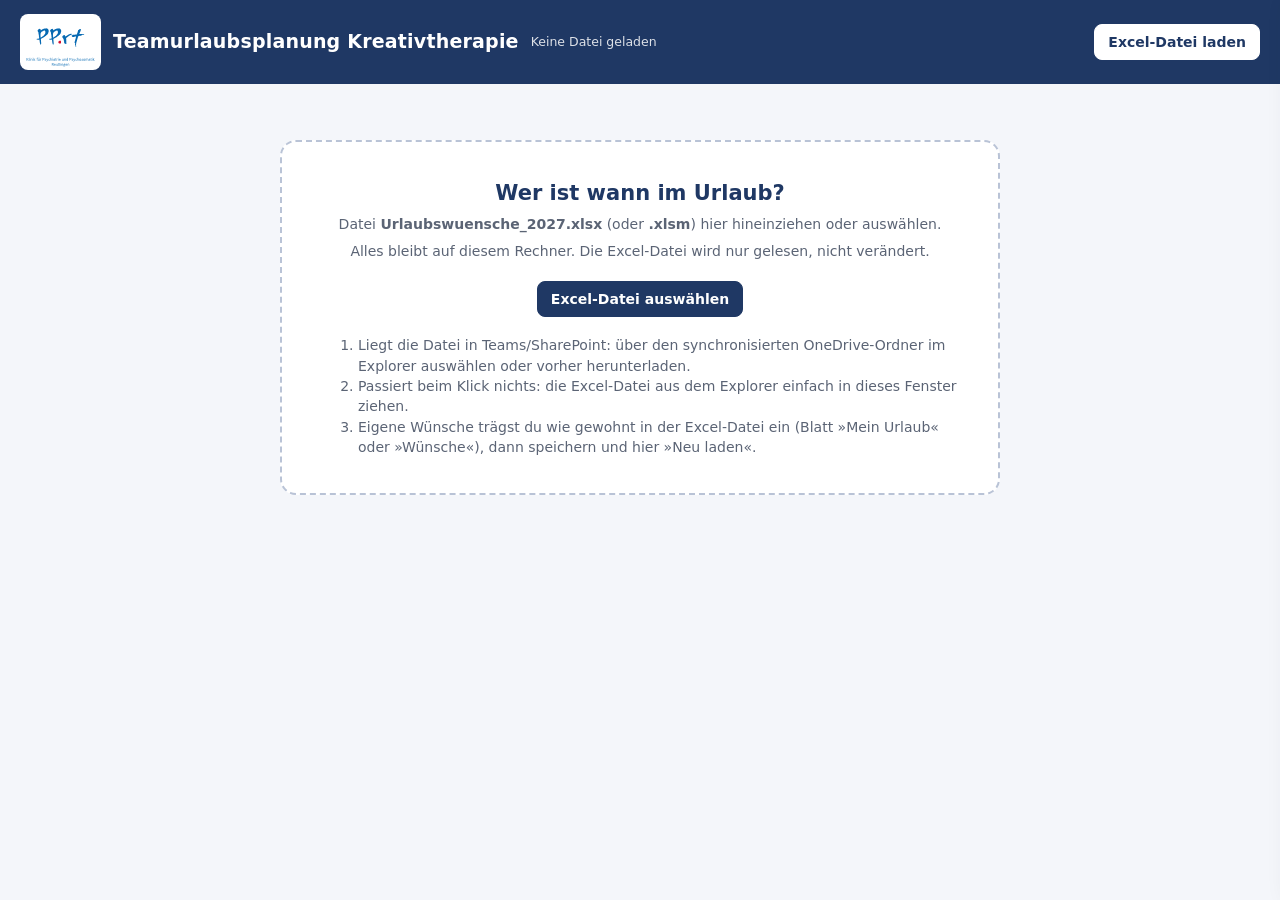
==== urlaubsplanung/Teamansicht.html @ e363664b "Teamansicht für Kolleg:innen, Einsatzorte, ATOSS raus, Freigabe-Makros - Neue Teamansicht.html (Quel" ====
<!doctype html>
<html lang="de">
<head>
<meta charset="utf-8">
<meta name="viewport" content="width=device-width, initial-scale=1">
<title>Teamurlaubsplanung Kreativtherapie</title>
<!--
  Teamansicht für die Kolleg:innen – liest dieselbe Excel-Datei (Urlaubswuensche_2027.xlsx / .xlsm) wie die
  Leitungsansicht (Urlaubsansicht.html), zeigt aber nur, was für die Absprache im Team nötig ist:
  wer wann Urlaub wünscht und wo es schon eng wird. Bewusst NICHT angezeigt: Bemerkung, »verschiebbar«,
  ATOSS-Status, Urlaubsanspruch/Rest, Datenhinweise, Ampel-Einstellungen.
  Läuft komplett lokal im Browser: kein Server, keine Internetverbindung, es werden keine Daten verschickt.
  Die Excel-Datei wird nur gelesen, nie verändert.

  QUELLTEXT: ansicht/teamansicht.src.html  →  mit ansicht/baue_ansicht.py zu Teamansicht.html zusammenbauen
  (dabei werden ansicht/kern.js = Einlesen + Ampel und SheetJS ansicht/xlsx.full.min.js eingebettet).
  Doku: Dokumentation_Teamansicht.md
-->
<style>
:root{
  --navy:#1F3864; --navy-2:#2F5496; --ink:#1d2433; --muted:#5b6475; --line:#dde2ea; --bg:#f4f6fa; --card:#fff;
  --we:#eef0f4; --hol:#e4e0ef;
  --l1:#d9efdc; --l1-ink:#1e6b2e;
  --l2:#ffe58f; --l2-ink:#7a5600;
  --l3:#f7a8a8; --l3-ink:#8a1010;
  --l4:#b00020; --l4-ink:#fff;
  --wish:#5b7bb5;
  --cw-week:34px; --cw-day:22px;
}
*{box-sizing:border-box}
html,body{margin:0}
body{font:14px/1.45 "Segoe UI",system-ui,-apple-system,Roboto,Arial,sans-serif;color:var(--ink);background:var(--bg)}
button,select,input{font:inherit}
header.top{background:var(--navy);color:#fff;padding:14px 20px;display:flex;flex-wrap:wrap;gap:12px;align-items:center}
header.top h1{font-size:19px;margin:0;font-weight:650;letter-spacing:.2px}
header.top .logo{height:56px;width:auto;background:#fff;border-radius:8px;padding:3px 6px}
header.top .file{font-size:12.5px;opacity:.85;flex:1;min-width:200px}
.btn{border:1px solid var(--line);background:#fff;color:var(--ink);border-radius:8px;padding:7px 13px;cursor:pointer;white-space:nowrap}
.btn:hover{border-color:var(--navy-2)}
header.top .btn{background:transparent;color:#fff;border-color:rgba(255,255,255,.45)}
header.top .btn.primary{background:#fff;color:var(--navy);font-weight:600;border-color:#fff}
main{padding:16px 20px 40px;max-width:100%}
.hidden{display:none!important}
.muted{color:var(--muted)}
.printinfo{display:none}

.drop{max-width:720px;margin:40px auto;background:var(--card);border:2px dashed #b9c3d6;border-radius:16px;padding:36px;text-align:center}
.drop.over{border-color:var(--navy-2);background:#eef3ff}
.drop h2{margin:0 0 6px;color:var(--navy)}
.drop p{color:var(--muted);margin:6px 0}
.drop .btn{margin-top:14px}
.drop ol{text-align:left;display:inline-block;color:var(--muted);margin:18px 0 0}

.filters{background:var(--card);border:1px solid var(--line);border-radius:12px;padding:12px 14px;display:flex;flex-wrap:wrap;gap:14px 22px;align-items:flex-start;margin-bottom:14px}
.fgroup{display:flex;flex-direction:column;gap:6px;min-width:0}
.fgroup > label{font-size:11.5px;text-transform:uppercase;letter-spacing:.5px;color:var(--muted);font-weight:600}
.chips{display:flex;flex-wrap:wrap;gap:6px}
.chip{border:1px solid var(--line);background:#fff;border-radius:999px;padding:3px 11px;font-size:13px;cursor:pointer;user-select:none}
.chip.on{background:var(--navy);border-color:var(--navy);color:#fff}
.seg{display:inline-flex;border:1px solid var(--line);border-radius:8px;overflow:hidden}
.seg button{border:0;background:#fff;padding:5px 12px;cursor:pointer}
.seg button.on{background:var(--navy);color:#fff}
.filters select{border:1px solid var(--line);border-radius:8px;padding:5px 8px;background:#fff}

.panel{background:var(--card);border:1px solid var(--line);border-radius:12px;padding:12px 14px;margin-bottom:14px}
.panel h2{margin:0 0 2px;font-size:15.5px;color:var(--navy)}
.panel .sub{color:var(--muted);font-size:12.5px;margin-bottom:8px}
.lage{font-size:15px;margin:0}
.legend{display:flex;flex-wrap:wrap;gap:8px 18px;align-items:center;font-size:12.5px;color:var(--muted);margin:0 0 10px}
.legend .sw{display:inline-block;width:14px;height:14px;border-radius:3px;vertical-align:-2px;margin-right:5px;border:1px solid rgba(0,0,0,.06)}

/* Jahresübersicht Monat × Tag */
table.heat{border-collapse:separate;border-spacing:2px;width:100%;table-layout:fixed;font-size:10.5px}
table.heat th{font-weight:600;color:var(--muted);font-size:10px;padding:0}
table.heat th.ml{width:62px;text-align:left;color:var(--navy);font-size:11.5px}
table.heat td{height:22px;text-align:center;border-radius:3px;padding:0;font-weight:600;font-variant-numeric:tabular-nums;cursor:pointer}
table.heat td.na{background:transparent;cursor:default}
table.heat td.out{background:#f7f8fb;cursor:default}
table.heat td.we{background:var(--we);color:#b0b6c3;font-weight:400}
table.heat td.hol{background:var(--hol);color:#7d6fa6;font-weight:400}
table.heat td.lv0{background:#f3f5f9;color:#9aa3b5}
table.heat td.lv1{background:var(--l1);color:var(--l1-ink)} table.heat td.lv2{background:var(--l2);color:var(--l2-ink)}
table.heat td.lv3{background:var(--l3);color:var(--l3-ink)} table.heat td.lv4{background:var(--l4);color:#fff}
table.heat td.mo{box-shadow:inset 2px 0 0 #c6cee0}
table.heat td.today{outline:2px solid #ED7D31;outline-offset:-2px}
table.heat td.sel{outline:2px solid var(--navy);outline-offset:-2px}

/* Kalender Personen × Wochen/Tage */
.calwrap{background:var(--card);border:1px solid var(--line);border-radius:12px;overflow:auto;max-height:calc(100vh - 150px)}
table.cal{border-collapse:separate;border-spacing:0;font-size:12px}
table.cal th,table.cal td{border-right:1px solid var(--line);border-bottom:1px solid var(--line);padding:0;text-align:center;height:26px}
table.cal thead th{position:sticky;background:#f8f9fc;z-index:2;font-weight:600;color:var(--muted)}
table.cal thead tr.m th{top:0;height:24px;color:var(--navy);font-size:12px;text-align:left;padding-left:6px}
table.cal thead tr.c th{top:24px;font-size:10.5px;line-height:1.1}
table.cal .lh{position:sticky;left:0;z-index:3;background:#fff;text-align:left;padding:0 10px;min-width:200px;max-width:200px;white-space:nowrap;overflow:hidden;text-overflow:ellipsis}
table.cal thead .lh{z-index:4;background:#f8f9fc}
table.cal td.c{min-width:var(--cw);max-width:var(--cw);width:var(--cw);cursor:pointer;font-weight:600;font-size:11px}
table.cal td.we{background:var(--we)} table.cal td.hol{background:var(--hol)}
table.cal th.we{background:#e8ebf1} table.cal th.hol{background:#ddd7ec}
table.cal th.today,table.cal td.today{box-shadow:inset 2px 0 0 #ED7D31, inset -2px 0 0 #ED7D31}
table.cal th.mstart,table.cal td.mstart{border-left:2px solid #9aa7c2}
table.cal td.w{background:var(--wish);color:#fff}
table.cal td.lv1{background:var(--l1);color:var(--l1-ink)} table.cal td.lv2{background:var(--l2);color:var(--l2-ink)}
table.cal td.lv3{background:var(--l3);color:var(--l3-ink)} table.cal td.lv4{background:var(--l4);color:#fff}
table.cal tr.sum td.lh{font-weight:700;color:var(--navy)}
table.cal tr.sum td{border-bottom:2px solid #c6cee0}
table.cal td.sel{outline:2px solid var(--navy);outline-offset:-2px}

/* Liste der Wünsche */
table.list{width:100%;border-collapse:collapse;font-size:13px}
table.list th{text-align:left;color:var(--muted);font-weight:600;font-size:11.5px;border-bottom:1px solid var(--line);padding:5px 8px}
table.list td{padding:5px 8px;border-bottom:1px solid #f0f2f6}
.pill{display:inline-block;border-radius:999px;padding:0 8px;font-size:11.5px;font-weight:600}
.pill.lv2{background:var(--l2);color:var(--l2-ink)} .pill.lv3{background:var(--l3);color:var(--l3-ink)} .pill.lv4{background:var(--l4);color:#fff}

aside.detail{position:fixed;top:0;right:0;height:100vh;width:min(400px,100vw);background:#fff;border-left:1px solid var(--line);box-shadow:-8px 0 24px rgba(20,30,60,.12);padding:16px 18px;overflow:auto;z-index:50;transform:translateX(105%);transition:transform .18s}
aside.detail.open{transform:none}
aside.detail h3{margin:0 0 4px;color:var(--navy);padding-right:26px}
aside.detail .x{position:absolute;top:10px;right:12px;border:0;background:none;font-size:22px;cursor:pointer;color:var(--muted)}
aside.detail ul{padding-left:18px;margin:4px 0}
aside.detail li{margin:3px 0}

@page{size:A4 landscape;margin:9mm}
@media print{
  header.top .btn, .filters, aside.detail, .noprint{display:none!important}
  html,body{background:#fff;font-size:11px}
  main{padding:0}
  header.top{background:#fff;color:#000;border-bottom:2px solid #000;padding:0 0 4px}
  header.top h1{font-size:15px}
  header.top .logo{height:32px;padding:0}
  header.top .file{opacity:1;font-size:10px}
  .printinfo{display:block;font-size:10px;color:#333;margin:4px 0 6px}
  .panel{padding:6px 8px;margin-bottom:6px;border-radius:6px;break-inside:avoid}
  table.heat{font-size:8.5px;border-spacing:1px}
  table.heat td{height:15px}
  .calwrap{max-height:none;overflow:visible;border:0}
  .cal-panel,.list-panel{break-before:page}
  *{-webkit-print-color-adjust:exact;print-color-adjust:exact}
}
</style>
</head>
<body>
<header class="top">
  <img class="logo" alt="PP.rt – Klinik für Psychiatrie und Psychosomatik Reutlingen" src="[data-uri]">
  <h1>Teamurlaubsplanung Kreativtherapie</h1>
  <div class="file" id="fileinfo">Keine Datei geladen</div>
  <button class="btn primary" id="btnLoad">Excel-Datei laden</button>
  <button class="btn hidden" id="btnReload" title="Dieselbe Datei erneut einlesen (nach neuen Einträgen)">Neu laden</button>
  <button class="btn hidden" id="btnPrint" title="Druckt die Ansicht – eingestellt auf A4 quer">Drucken (A4 quer)</button>
  <input type="file" id="fileInput" accept=".xlsx,.xlsm" class="hidden">
</header>

<main>
  <section class="drop" id="drop">
    <h2>Wer ist wann im Urlaub?</h2>
    <p>Datei <b>Urlaubswuensche_2027.xlsx</b> (oder <b>.xlsm</b>) hier hineinziehen oder auswählen.</p>
    <p>Alles bleibt auf diesem Rechner. Die Excel-Datei wird nur gelesen, nicht verändert.</p>
    <button class="btn" id="btnLoad2" style="background:var(--navy);color:#fff;border-color:var(--navy);font-weight:600">Excel-Datei auswählen</button>
    <div id="lastFile"></div>
    <ol>
      <li>Liegt die Datei in Teams/SharePoint: über den synchronisierten OneDrive-Ordner im Explorer auswählen oder vorher herunterladen.</li>
      <li>Passiert beim Klick nichts: die Excel-Datei aus dem Explorer einfach in dieses Fenster ziehen.</li>
      <li>Eigene Wünsche trägst du wie gewohnt in der Excel-Datei ein (Blatt »Mein Urlaub« oder »Wünsche«), dann speichern und hier »Neu laden«.</li>
    </ol>
  </section>

  <section id="app" class="hidden">
    <div class="printinfo" id="printinfo"></div>
    <div class="filters" id="filters">
      <div class="fgroup"><label>Fachteam</label><div class="chips" id="fFach"></div></div>
      <div class="fgroup"><label>Einsatzort</label><div class="chips" id="fOrt"></div></div>
      <div class="fgroup"><label>Zeitraum</label>
        <div style="display:flex;gap:6px;align-items:center"><select id="fM0"></select><span>bis</span><select id="fM1"></select></div>
      </div>
      <div class="fgroup"><label>Kalender-Raster</label>
        <div class="seg" id="fView"><button data-v="w">Wochen</button><button data-v="d">Tage</button></div>
      </div>
    </div>

    <div class="panel"><p class="lage" id="lage"></p></div>
    <div class="panel" id="p-heat"></div>
    <div class="panel cal-panel" id="p-cal"></div>
    <div class="panel list-panel" id="p-list"></div>
  </section>
</main>

<aside class="detail" id="detail"><button class="x" id="detailX" aria-label="Schließen">×</button><div id="detailBody"></div></aside>
<script>/*! xlsx.js (C) 2013-present SheetJS -- http://sheetjs.com */
var XLSX={};function make_xlsx_lib(e){e.version="0.18.5";var r=1200,t=1252;var a=[874,932,936,949,950,1250,1251,1252,1253,1254,1255,1256,1257,1258,1e4];var n={0:1252,1:65001,2:65001,77:1e4,128:932,129:949,130:1361,134:936,136:950,161:1253,162:1254,163:1258,177:1255,178:1256,186:1257,204:1251,222:874,238:1250,255:1252,69:6969};var i=function(e){if(a.indexOf(e)==-1)return;t=n[0]=e};function s(){i(1252)}var l=function(e){r=e;i(e)};function o(){l(1200);s()}function c(e){var r=[];for(var t=0,a=e.length;t<a;++t)r[t]=e.charCodeAt(t);return r}function f(e){var r=[];for(var t=0;t<e.length>>1;++t)r[t]=String.fromCharCode(e.charCodeAt(2*t)+(e.charCodeAt(2*t+1)<<8));return r.join("")}function u(e){var r=[];for(var t=0;t<e.length>>1;++t)r[t]=String.fromCharCode(e.charCodeAt(2*t+1)+(e.charCodeAt(2*t)<<8));return r.join("")}var h=function(e){var r=e.charCodeAt(0),t=e.charCodeAt(1);if(r==255&&t==254)return f(e.slice(2));if(r==254&&t==255)return u(e.slice(2));if(r==65279)return e.slice(1);return e};var p=function xc(e){return String.fromCharCode(e)};var d=function Sc(e){return String.fromCharCode(e)};var m=null;var v=true;var g="ABCDEFGHIJKLMNOPQRSTUVWXYZabcdefghijklmnopqrstuvwxyz0123456789+/=";function b(e){var r="";var t=0,a=0,n=0,i=0,s=0,l=0,o=0;for(var c=0;c<e.length;){t=e.charCodeAt(c++);i=t>>2;a=e.charCodeAt(c++);s=(t&3)<<4|a>>4;n=e.charCodeAt(c++);l=(a&15)<<2|n>>6;o=n&63;if(isNaN(a)){l=o=64}else if(isNaN(n)){o=64}r+=g.charAt(i)+g.charAt(s)+g.charAt(l)+g.charAt(o)}return r}function w(e){var r="";var t=0,a=0,n=0,i=0,s=0,l=0,o=0;e=e.replace(/[^\w\+\/\=]/g,"");for(var c=0;c<e.length;){i=g.indexOf(e.charAt(c++));s=g.indexOf(e.charAt(c++));t=i<<2|s>>4;r+=String.fromCharCode(t);l=g.indexOf(e.charAt(c++));a=(s&15)<<4|l>>2;if(l!==64){r+=String.fromCharCode(a)}o=g.indexOf(e.charAt(c++));n=(l&3)<<6|o;if(o!==64){r+=String.fromCharCode(n)}}return r}var y=function(){return typeof Buffer!=="undefined"&&typeof undefined!=="undefined"&&typeof{}!=="undefined"&&!!{}.node}();var k=function(){if(typeof Buffer!=="undefined"){var e=!Buffer.from;if(!e)try{Buffer.from("foo","utf8")}catch(r){e=true}return e?function(e,r){return r?new Buffer(e,r):new Buffer(e)}:Buffer.from.bind(Buffer)}return function(){}}();function x(e){if(y)return Buffer.alloc?Buffer.alloc(e):new Buffer(e);return typeof Uint8Array!="undefined"?new Uint8Array(e):new Array(e)}function S(e){if(y)return Buffer.allocUnsafe?Buffer.allocUnsafe(e):new Buffer(e);return typeof Uint8Array!="undefined"?new Uint8Array(e):new Array(e)}var C=function Cc(e){if(y)return k(e,"binary");return e.split("").map(function(e){return e.charCodeAt(0)&255})};function _(e){if(typeof ArrayBuffer==="undefined")return C(e);var r=new ArrayBuffer(e.length),t=new Uint8Array(r);for(var a=0;a!=e.length;++a)t[a]=e.charCodeAt(a)&255;return r}function A(e){if(Array.isArray(e))return e.map(function(e){return String.fromCharCode(e)}).join("");var r=[];for(var t=0;t<e.length;++t)r[t]=String.fromCharCode(e[t]);return r.join("")}function T(e){if(typeof Uint8Array==="undefined")throw new Error("Unsupported");return new Uint8Array(e)}function E(e){if(typeof ArrayBuffer=="undefined")throw new Error("Unsupported");if(e instanceof ArrayBuffer)return E(new Uint8Array(e));var r=new Array(e.length);for(var t=0;t<e.length;++t)r[t]=e[t];return r}var F=y?function(e){return Buffer.concat(e.map(function(e){return Buffer.isBuffer(e)?e:k(e)}))}:function(e){if(typeof Uint8Array!=="undefined"){var r=0,t=0;for(r=0;r<e.length;++r)t+=e[r].length;var a=new Uint8Array(t);var n=0;for(r=0,t=0;r<e.length;t+=n,++r){n=e[r].length;if(e[r]instanceof Uint8Array)a.set(e[r],t);else if(typeof e[r]=="string"){throw"wtf"}else a.set(new Uint8Array(e[r]),t)}return a}return[].concat.apply([],e.map(function(e){return Array.isArray(e)?e:[].slice.call(e)}))};function D(e){var r=[],t=0,a=e.length+250;var n=x(e.length+255);for(var i=0;i<e.length;++i){var s=e.charCodeAt(i);if(s<128)n[t++]=s;else if(s<2048){n[t++]=192|s>>6&31;n[t++]=128|s&63}else if(s>=55296&&s<57344){s=(s&1023)+64;var l=e.charCodeAt(++i)&1023;n[t++]=240|s>>8&7;n[t++]=128|s>>2&63;n[t++]=128|l>>6&15|(s&3)<<4;n[t++]=128|l&63}else{n[t++]=224|s>>12&15;n[t++]=128|s>>6&63;n[t++]=128|s&63}if(t>a){r.push(n.slice(0,t));t=0;n=x(65535);a=65530}}r.push(n.slice(0,t));return F(r)}var O=/\u0000/g,M=/[\u0001-\u0006]/g;function N(e){var r="",t=e.length-1;while(t>=0)r+=e.charAt(t--);return r}function P(e,r){var t=""+e;return t.length>=r?t:br("0",r-t.length)+t}function I(e,r){var t=""+e;return t.length>=r?t:br(" ",r-t.length)+t}function R(e,r){var t=""+e;return t.length>=r?t:t+br(" ",r-t.length)}function L(e,r){var t=""+Math.round(e);return t.length>=r?t:br("0",r-t.length)+t}function B(e,r){var t=""+e;return t.length>=r?t:br("0",r-t.length)+t}var z=Math.pow(2,32);function U(e,r){if(e>z||e<-z)return L(e,r);var t=Math.round(e);return B(t,r)}function W(e,r){r=r||0;return e.length>=7+r&&(e.charCodeAt(r)|32)===103&&(e.charCodeAt(r+1)|32)===101&&(e.charCodeAt(r+2)|32)===110&&(e.charCodeAt(r+3)|32)===101&&(e.charCodeAt(r+4)|32)===114&&(e.charCodeAt(r+5)|32)===97&&(e.charCodeAt(r+6)|32)===108}var j=[["Sun","Sunday"],["Mon","Monday"],["Tue","Tuesday"],["Wed","Wednesday"],["Thu","Thursday"],["Fri","Friday"],["Sat","Saturday"]];var H=[["J","Jan","January"],["F","Feb","February"],["M","Mar","March"],["A","Apr","April"],["M","May","May"],["J","Jun","June"],["J","Jul","July"],["A","Aug","August"],["S","Sep","September"],["O","Oct","October"],["N","Nov","November"],["D","Dec","December"]];function V(e){if(!e)e={};e[0]="General";e[1]="0";e[2]="0.00";e[3]="#,##0";e[4]="#,##0.00";e[9]="0%";e[10]="0.00%";e[11]="0.00E+00";e[12]="# ?/?";e[13]="# ??/??";e[14]="m/d/yy";e[15]="d-mmm-yy";e[16]="d-mmm";e[17]="mmm-yy";e[18]="h:mm AM/PM";e[19]="h:mm:ss AM/PM";e[20]="h:mm";e[21]="h:mm:ss";e[22]="m/d/yy h:mm";e[37]="#,##0 ;(#,##0)";e[38]="#,##0 ;[Red](#,##0)";e[39]="#,##0.00;(#,##0.00)";e[40]="#,##0.00;[Red](#,##0.00)";e[45]="mm:ss";e[46]="[h]:mm:ss";e[47]="mmss.0";e[48]="##0.0E+0";e[49]="@";e[56]='"上午/下午 "hh"時"mm"分"ss"秒 "';return e}var X={0:"General",1:"0",2:"0.00",3:"#,##0",4:"#,##0.00",9:"0%",10:"0.00%",11:"0.00E+00",12:"# ?/?",13:"# ??/??",14:"m/d/yy",15:"d-mmm-yy",16:"d-mmm",17:"mmm-yy",18:"h:mm AM/PM",19:"h:mm:ss AM/PM",20:"h:mm",21:"h:mm:ss",22:"m/d/yy h:mm",37:"#,##0 ;(#,##0)",38:"#,##0 ;[Red](#,##0)",39:"#,##0.00;(#,##0.00)",40:"#,##0.00;[Red](#,##0.00)",45:"mm:ss",46:"[h]:mm:ss",47:"mmss.0",48:"##0.0E+0",49:"@",56:'"上午/下午 "hh"時"mm"分"ss"秒 "'};var G={5:37,6:38,7:39,8:40,23:0,24:0,25:0,26:0,27:14,28:14,29:14,30:14,31:14,50:14,51:14,52:14,53:14,54:14,55:14,56:14,57:14,58:14,59:1,60:2,61:3,62:4,67:9,68:10,69:12,70:13,71:14,72:14,73:15,74:16,75:17,76:20,77:21,78:22,79:45,80:46,81:47,82:0};var Y={5:'"$"#,##0_);\\("$"#,##0\\)',63:'"$"#,##0_);\\("$"#,##0\\)',6:'"$"#,##0_);[Red]\\("$"#,##0\\)',64:'"$"#,##0_);[Red]\\("$"#,##0\\)',7:'"$"#,##0.00_);\\("$"#,##0.00\\)',65:'"$"#,##0.00_);\\("$"#,##0.00\\)',8:'"$"#,##0.00_);[Red]\\("$"#,##0.00\\)',66:'"$"#,##0.00_);[Red]\\("$"#,##0.00\\)',41:'_(* #,##0_);_(* \\(#,##0\\);_(* "-"_);_(@_)',42:'_("$"* #,##0_);_("$"* \\(#,##0\\);_("$"* "-"_);_(@_)',43:'_(* #,##0.00_);_(* \\(#,##0.00\\);_(* "-"??_);_(@_)',44:'_("$"* #,##0.00_);_("$"* \\(#,##0.00\\);_("$"* "-"??_);_(@_)'};function J(e,r,t){var a=e<0?-1:1;var n=e*a;var i=0,s=1,l=0;var o=1,c=0,f=0;var u=Math.floor(n);while(c<r){u=Math.floor(n);l=u*s+i;f=u*c+o;if(n-u<5e-8)break;n=1/(n-u);i=s;s=l;o=c;c=f}if(f>r){if(c>r){f=o;l=i}else{f=c;l=s}}if(!t)return[0,a*l,f];var h=Math.floor(a*l/f);return[h,a*l-h*f,f]}function K(e,r,t){if(e>2958465||e<0)return null;var a=e|0,n=Math.floor(86400*(e-a)),i=0;var s=[];var l={D:a,T:n,u:86400*(e-a)-n,y:0,m:0,d:0,H:0,M:0,S:0,q:0};if(Math.abs(l.u)<1e-6)l.u=0;if(r&&r.date1904)a+=1462;if(l.u>.9999){l.u=0;if(++n==86400){l.T=n=0;++a;++l.D}}if(a===60){s=t?[1317,10,29]:[1900,2,29];i=3}else if(a===0){s=t?[1317,8,29]:[1900,1,0];i=6}else{if(a>60)--a;var o=new Date(1900,0,1);o.setDate(o.getDate()+a-1);s=[o.getFullYear(),o.getMonth()+1,o.getDate()];i=o.getDay();if(a<60)i=(i+6)%7;if(t)i=le(o,s)}l.y=s[0];l.m=s[1];l.d=s[2];l.S=n%60;n=Math.floor(n/60);l.M=n%60;n=Math.floor(n/60);l.H=n;l.q=i;return l}var q=new Date(1899,11,31,0,0,0);var Z=q.getTime();var Q=new Date(1900,2,1,0,0,0);function ee(e,r){var t=e.getTime();if(r)t-=1461*24*60*60*1e3;else if(e>=Q)t+=24*60*60*1e3;return(t-(Z+(e.getTimezoneOffset()-q.getTimezoneOffset())*6e4))/(24*60*60*1e3)}function re(e){return e.indexOf(".")==-1?e:e.replace(/(?:\.0*|(\.\d*[1-9])0+)$/,"$1")}function te(e){if(e.indexOf("E")==-1)return e;return e.replace(/(?:\.0*|(\.\d*[1-9])0+)[Ee]/,"$1E").replace(/(E[+-])(\d)$/,"$10$2")}function ae(e){var r=e<0?12:11;var t=re(e.toFixed(12));if(t.length<=r)return t;t=e.toPrecision(10);if(t.length<=r)return t;return e.toExponential(5)}function ne(e){var r=re(e.toFixed(11));return r.length>(e<0?12:11)||r==="0"||r==="-0"?e.toPrecision(6):r}function ie(e){var r=Math.floor(Math.log(Math.abs(e))*Math.LOG10E),t;if(r>=-4&&r<=-1)t=e.toPrecision(10+r);else if(Math.abs(r)<=9)t=ae(e);else if(r===10)t=e.toFixed(10).substr(0,12);else t=ne(e);return re(te(t.toUpperCase()))}function se(e,r){switch(typeof e){case"string":return e;case"boolean":return e?"TRUE":"FALSE";case"number":return(e|0)===e?e.toString(10):ie(e);case"undefined":return"";case"object":if(e==null)return"";if(e instanceof Date)return Be(14,ee(e,r&&r.date1904),r);}throw new Error("unsupported value in General format: "+e)}function le(e,r){r[0]-=581;var t=e.getDay();if(e<60)t=(t+6)%7;return t}function oe(e,r,t,a){var n="",i=0,s=0,l=t.y,o,c=0;switch(e){case 98:l=t.y+543;case 121:switch(r.length){case 1:;case 2:o=l%100;c=2;break;default:o=l%1e4;c=4;break;}break;case 109:switch(r.length){case 1:;case 2:o=t.m;c=r.length;break;case 3:return H[t.m-1][1];case 5:return H[t.m-1][0];default:return H[t.m-1][2];}break;case 100:switch(r.length){case 1:;case 2:o=t.d;c=r.length;break;case 3:return j[t.q][0];default:return j[t.q][1];}break;case 104:switch(r.length){case 1:;case 2:o=1+(t.H+11)%12;c=r.length;break;default:throw"bad hour format: "+r;}break;case 72:switch(r.length){case 1:;case 2:o=t.H;c=r.length;break;default:throw"bad hour format: "+r;}break;case 77:switch(r.length){case 1:;case 2:o=t.M;c=r.length;break;default:throw"bad minute format: "+r;}break;case 115:if(r!="s"&&r!="ss"&&r!=".0"&&r!=".00"&&r!=".000")throw"bad second format: "+r;if(t.u===0&&(r=="s"||r=="ss"))return P(t.S,r.length);if(a>=2)s=a===3?1e3:100;else s=a===1?10:1;i=Math.round(s*(t.S+t.u));if(i>=60*s)i=0;if(r==="s")return i===0?"0":""+i/s;n=P(i,2+a);if(r==="ss")return n.substr(0,2);return"."+n.substr(2,r.length-1);case 90:switch(r){case"[h]":;case"[hh]":o=t.D*24+t.H;break;case"[m]":;case"[mm]":o=(t.D*24+t.H)*60+t.M;break;case"[s]":;case"[ss]":o=((t.D*24+t.H)*60+t.M)*60+Math.round(t.S+t.u);break;default:throw"bad abstime format: "+r;}c=r.length===3?1:2;break;case 101:o=l;c=1;break;}var f=c>0?P(o,c):"";return f}function ce(e){var r=3;if(e.length<=r)return e;var t=e.length%r,a=e.substr(0,t);for(;t!=e.length;t+=r)a+=(a.length>0?",":"")+e.substr(t,r);return a}var fe=/%/g;function ue(e,r,t){var a=r.replace(fe,""),n=r.length-a.length;return De(e,a,t*Math.pow(10,2*n))+br("%",n)}function he(e,r,t){var a=r.length-1;while(r.charCodeAt(a-1)===44)--a;return De(e,r.substr(0,a),t/Math.pow(10,3*(r.length-a)))}function pe(e,r){var t;var a=e.indexOf("E")-e.indexOf(".")-1;if(e.match(/^#+0.0E\+0$/)){if(r==0)return"0.0E+0";else if(r<0)return"-"+pe(e,-r);var n=e.indexOf(".");if(n===-1)n=e.indexOf("E");var i=Math.floor(Math.log(r)*Math.LOG10E)%n;if(i<0)i+=n;t=(r/Math.pow(10,i)).toPrecision(a+1+(n+i)%n);if(t.indexOf("e")===-1){var s=Math.floor(Math.log(r)*Math.LOG10E);if(t.indexOf(".")===-1)t=t.charAt(0)+"."+t.substr(1)+"E+"+(s-t.length+i);else t+="E+"+(s-i);while(t.substr(0,2)==="0."){t=t.charAt(0)+t.substr(2,n)+"."+t.substr(2+n);t=t.replace(/^0+([1-9])/,"$1").replace(/^0+\./,"0.")}t=t.replace(/\+-/,"-")}t=t.replace(/^([+-]?)(\d*)\.(\d*)[Ee]/,function(e,r,t,a){return r+t+a.substr(0,(n+i)%n)+"."+a.substr(i)+"E"})}else t=r.toExponential(a);if(e.match(/E\+00$/)&&t.match(/e[+-]\d$/))t=t.substr(0,t.length-1)+"0"+t.charAt(t.length-1);if(e.match(/E\-/)&&t.match(/e\+/))t=t.replace(/e\+/,"e");return t.replace("e","E")}var de=/# (\?+)( ?)\/( ?)(\d+)/;function me(e,r,t){var a=parseInt(e[4],10),n=Math.round(r*a),i=Math.floor(n/a);var s=n-i*a,l=a;return t+(i===0?"":""+i)+" "+(s===0?br(" ",e[1].length+1+e[4].length):I(s,e[1].length)+e[2]+"/"+e[3]+P(l,e[4].length))}function ve(e,r,t){return t+(r===0?"":""+r)+br(" ",e[1].length+2+e[4].length)}var ge=/^#*0*\.([0#]+)/;var be=/\).*[0#]/;var we=/\(###\) ###\\?-####/;function ye(e){var r="",t;for(var a=0;a!=e.length;++a)switch(t=e.charCodeAt(a)){case 35:break;case 63:r+=" ";break;case 48:r+="0";break;default:r+=String.fromCharCode(t);}return r}function ke(e,r){var t=Math.pow(10,r);return""+Math.round(e*t)/t}function xe(e,r){var t=e-Math.floor(e),a=Math.pow(10,r);if(r<(""+Math.round(t*a)).length)return 0;return Math.round(t*a)}function Se(e,r){if(r<(""+Math.round((e-Math.floor(e))*Math.pow(10,r))).length){return 1}return 0}function Ce(e){if(e<2147483647&&e>-2147483648)return""+(e>=0?e|0:e-1|0);return""+Math.floor(e)}function _e(e,r,t){if(e.charCodeAt(0)===40&&!r.match(be)){var a=r.replace(/\( */,"").replace(/ \)/,"").replace(/\)/,"");if(t>=0)return _e("n",a,t);return"("+_e("n",a,-t)+")"}if(r.charCodeAt(r.length-1)===44)return he(e,r,t);if(r.indexOf("%")!==-1)return ue(e,r,t);if(r.indexOf("E")!==-1)return pe(r,t);if(r.charCodeAt(0)===36)return"$"+_e(e,r.substr(r.charAt(1)==" "?2:1),t);var n;var i,s,l,o=Math.abs(t),c=t<0?"-":"";if(r.match(/^00+$/))return c+U(o,r.length);if(r.match(/^[#?]+$/)){n=U(t,0);if(n==="0")n="";return n.length>r.length?n:ye(r.substr(0,r.length-n.length))+n}if(i=r.match(de))return me(i,o,c);if(r.match(/^#+0+$/))return c+U(o,r.length-r.indexOf("0"));if(i=r.match(ge)){n=ke(t,i[1].length).replace(/^([^\.]+)$/,"$1."+ye(i[1])).replace(/\.$/,"."+ye(i[1])).replace(/\.(\d*)$/,function(e,r){return"."+r+br("0",ye(i[1]).length-r.length)});return r.indexOf("0.")!==-1?n:n.replace(/^0\./,".")}r=r.replace(/^#+([0.])/,"$1");if(i=r.match(/^(0*)\.(#*)$/)){return c+ke(o,i[2].length).replace(/\.(\d*[1-9])0*$/,".$1").replace(/^(-?\d*)$/,"$1.").replace(/^0\./,i[1].length?"0.":".")}if(i=r.match(/^#{1,3},##0(\.?)$/))return c+ce(U(o,0));if(i=r.match(/^#,##0\.([#0]*0)$/)){return t<0?"-"+_e(e,r,-t):ce(""+(Math.floor(t)+Se(t,i[1].length)))+"."+P(xe(t,i[1].length),i[1].length)}if(i=r.match(/^#,#*,#0/))return _e(e,r.replace(/^#,#*,/,""),t);if(i=r.match(/^([0#]+)(\\?-([0#]+))+$/)){n=N(_e(e,r.replace(/[\\-]/g,""),t));s=0;return N(N(r.replace(/\\/g,"")).replace(/[0#]/g,function(e){return s<n.length?n.charAt(s++):e==="0"?"0":""}))}if(r.match(we)){n=_e(e,"##########",t);return"("+n.substr(0,3)+") "+n.substr(3,3)+"-"+n.substr(6)}var f="";if(i=r.match(/^([#0?]+)( ?)\/( ?)([#0?]+)/)){s=Math.min(i[4].length,7);l=J(o,Math.pow(10,s)-1,false);n=""+c;f=De("n",i[1],l[1]);if(f.charAt(f.length-1)==" ")f=f.substr(0,f.length-1)+"0";n+=f+i[2]+"/"+i[3];f=R(l[2],s);if(f.length<i[4].length)f=ye(i[4].substr(i[4].length-f.length))+f;n+=f;return n}if(i=r.match(/^# ([#0?]+)( ?)\/( ?)([#0?]+)/)){s=Math.min(Math.max(i[1].length,i[4].length),7);l=J(o,Math.pow(10,s)-1,true);return c+(l[0]||(l[1]?"":"0"))+" "+(l[1]?I(l[1],s)+i[2]+"/"+i[3]+R(l[2],s):br(" ",2*s+1+i[2].length+i[3].length))}if(i=r.match(/^[#0?]+$/)){n=U(t,0);if(r.length<=n.length)return n;return ye(r.substr(0,r.length-n.length))+n}if(i=r.match(/^([#0?]+)\.([#0]+)$/)){n=""+t.toFixed(Math.min(i[2].length,10)).replace(/([^0])0+$/,"$1");s=n.indexOf(".");var u=r.indexOf(".")-s,h=r.length-n.length-u;return ye(r.substr(0,u)+n+r.substr(r.length-h))}if(i=r.match(/^00,000\.([#0]*0)$/)){s=xe(t,i[1].length);return t<0?"-"+_e(e,r,-t):ce(Ce(t)).replace(/^\d,\d{3}$/,"0$&").replace(/^\d*$/,function(e){return"00,"+(e.length<3?P(0,3-e.length):"")+e})+"."+P(s,i[1].length)}switch(r){case"###,##0.00":return _e(e,"#,##0.00",t);case"###,###":;case"##,###":;case"#,###":var p=ce(U(o,0));return p!=="0"?c+p:"";case"###,###.00":return _e(e,"###,##0.00",t).replace(/^0\./,".");case"#,###.00":return _e(e,"#,##0.00",t).replace(/^0\./,".");default:;}throw new Error("unsupported format |"+r+"|")}function Ae(e,r,t){var a=r.length-1;while(r.charCodeAt(a-1)===44)--a;return De(e,r.substr(0,a),t/Math.pow(10,3*(r.length-a)))}function Te(e,r,t){var a=r.replace(fe,""),n=r.length-a.length;return De(e,a,t*Math.pow(10,2*n))+br("%",n)}function Ee(e,r){var t;var a=e.indexOf("E")-e.indexOf(".")-1;if(e.match(/^#+0.0E\+0$/)){if(r==0)return"0.0E+0";else if(r<0)return"-"+Ee(e,-r);var n=e.indexOf(".");if(n===-1)n=e.indexOf("E");var i=Math.floor(Math.log(r)*Math.LOG10E)%n;if(i<0)i+=n;t=(r/Math.pow(10,i)).toPrecision(a+1+(n+i)%n);if(!t.match(/[Ee]/)){var s=Math.floor(Math.log(r)*Math.LOG10E);if(t.indexOf(".")===-1)t=t.charAt(0)+"."+t.substr(1)+"E+"+(s-t.length+i);else t+="E+"+(s-i);t=t.replace(/\+-/,"-")}t=t.replace(/^([+-]?)(\d*)\.(\d*)[Ee]/,function(e,r,t,a){return r+t+a.substr(0,(n+i)%n)+"."+a.substr(i)+"E"})}else t=r.toExponential(a);if(e.match(/E\+00$/)&&t.match(/e[+-]\d$/))t=t.substr(0,t.length-1)+"0"+t.charAt(t.length-1);if(e.match(/E\-/)&&t.match(/e\+/))t=t.replace(/e\+/,"e");return t.replace("e","E")}function Fe(e,r,t){if(e.charCodeAt(0)===40&&!r.match(be)){var a=r.replace(/\( */,"").replace(/ \)/,"").replace(/\)/,"");if(t>=0)return Fe("n",a,t);return"("+Fe("n",a,-t)+")"}if(r.charCodeAt(r.length-1)===44)return Ae(e,r,t);if(r.indexOf("%")!==-1)return Te(e,r,t);if(r.indexOf("E")!==-1)return Ee(r,t);if(r.charCodeAt(0)===36)return"$"+Fe(e,r.substr(r.charAt(1)==" "?2:1),t);var n;var i,s,l,o=Math.abs(t),c=t<0?"-":"";if(r.match(/^00+$/))return c+P(o,r.length);if(r.match(/^[#?]+$/)){n=""+t;if(t===0)n="";return n.length>r.length?n:ye(r.substr(0,r.length-n.length))+n}if(i=r.match(de))return ve(i,o,c);if(r.match(/^#+0+$/))return c+P(o,r.length-r.indexOf("0"));if(i=r.match(ge)){n=(""+t).replace(/^([^\.]+)$/,"$1."+ye(i[1])).replace(/\.$/,"."+ye(i[1]));n=n.replace(/\.(\d*)$/,function(e,r){return"."+r+br("0",ye(i[1]).length-r.length)});return r.indexOf("0.")!==-1?n:n.replace(/^0\./,".")}r=r.replace(/^#+([0.])/,"$1");if(i=r.match(/^(0*)\.(#*)$/)){return c+(""+o).replace(/\.(\d*[1-9])0*$/,".$1").replace(/^(-?\d*)$/,"$1.").replace(/^0\./,i[1].length?"0.":".")}if(i=r.match(/^#{1,3},##0(\.?)$/))return c+ce(""+o);if(i=r.match(/^#,##0\.([#0]*0)$/)){return t<0?"-"+Fe(e,r,-t):ce(""+t)+"."+br("0",i[1].length)}if(i=r.match(/^#,#*,#0/))return Fe(e,r.replace(/^#,#*,/,""),t);if(i=r.match(/^([0#]+)(\\?-([0#]+))+$/)){n=N(Fe(e,r.replace(/[\\-]/g,""),t));s=0;return N(N(r.replace(/\\/g,"")).replace(/[0#]/g,function(e){return s<n.length?n.charAt(s++):e==="0"?"0":""}))}if(r.match(we)){n=Fe(e,"##########",t);return"("+n.substr(0,3)+") "+n.substr(3,3)+"-"+n.substr(6)}var f="";if(i=r.match(/^([#0?]+)( ?)\/( ?)([#0?]+)/)){s=Math.min(i[4].length,7);l=J(o,Math.pow(10,s)-1,false);n=""+c;f=De("n",i[1],l[1]);if(f.charAt(f.length-1)==" ")f=f.substr(0,f.length-1)+"0";n+=f+i[2]+"/"+i[3];f=R(l[2],s);if(f.length<i[4].length)f=ye(i[4].substr(i[4].length-f.length))+f;n+=f;return n}if(i=r.match(/^# ([#0?]+)( ?)\/( ?)([#0?]+)/)){s=Math.min(Math.max(i[1].length,i[4].length),7);l=J(o,Math.pow(10,s)-1,true);return c+(l[0]||(l[1]?"":"0"))+" "+(l[1]?I(l[1],s)+i[2]+"/"+i[3]+R(l[2],s):br(" ",2*s+1+i[2].length+i[3].length))}if(i=r.match(/^[#0?]+$/)){n=""+t;if(r.length<=n.length)return n;return ye(r.substr(0,r.length-n.length))+n}if(i=r.match(/^([#0]+)\.([#0]+)$/)){n=""+t.toFixed(Math.min(i[2].length,10)).replace(/([^0])0+$/,"$1");s=n.indexOf(".");var u=r.indexOf(".")-s,h=r.length-n.length-u;return ye(r.substr(0,u)+n+r.substr(r.length-h))}if(i=r.match(/^00,000\.([#0]*0)$/)){return t<0?"-"+Fe(e,r,-t):ce(""+t).replace(/^\d,\d{3}$/,"0$&").replace(/^\d*$/,function(e){return"00,"+(e.length<3?P(0,3-e.length):"")+e})+"."+P(0,i[1].length)}switch(r){case"###,###":;case"##,###":;case"#,###":var p=ce(""+o);return p!=="0"?c+p:"";default:if(r.match(/\.[0#?]*$/))return Fe(e,r.slice(0,r.lastIndexOf(".")),t)+ye(r.slice(r.lastIndexOf(".")));}throw new Error("unsupported format |"+r+"|")}function De(e,r,t){return(t|0)===t?Fe(e,r,t):_e(e,r,t)}function Oe(e){var r=[];var t=false;for(var a=0,n=0;a<e.length;++a)switch(e.charCodeAt(a)){case 34:t=!t;break;case 95:;case 42:;case 92:++a;break;case 59:r[r.length]=e.substr(n,a-n);n=a+1;}r[r.length]=e.substr(n);if(t===true)throw new Error("Format |"+e+"| unterminated string ");return r}var Me=/\[[HhMmSs\u0E0A\u0E19\u0E17]*\]/;function Ne(e){var r=0,t="",a="";while(r<e.length){switch(t=e.charAt(r)){case"G":if(W(e,r))r+=6;r++;break;case'"':for(;e.charCodeAt(++r)!==34&&r<e.length;){}++r;break;case"\\":r+=2;break;case"_":r+=2;break;case"@":++r;break;case"B":;case"b":if(e.charAt(r+1)==="1"||e.charAt(r+1)==="2")return true;case"M":;case"D":;case"Y":;case"H":;case"S":;case"E":;case"m":;case"d":;case"y":;case"h":;case"s":;case"e":;case"g":return true;case"A":;case"a":;case"上":if(e.substr(r,3).toUpperCase()==="A/P")return true;if(e.substr(r,5).toUpperCase()==="AM/PM")return true;if(e.substr(r,5).toUpperCase()==="上午/下午")return true;++r;break;case"[":a=t;while(e.charAt(r++)!=="]"&&r<e.length)a+=e.charAt(r);if(a.match(Me))return true;break;case".":;case"0":;case"#":while(r<e.length&&("0#?.,E+-%".indexOf(t=e.charAt(++r))>-1||t=="\\"&&e.charAt(r+1)=="-"&&"0#".indexOf(e.charAt(r+2))>-1)){}break;case"?":while(e.charAt(++r)===t){}break;case"*":++r;if(e.charAt(r)==" "||e.charAt(r)=="*")++r;break;case"(":;case")":++r;break;case"1":;case"2":;case"3":;case"4":;case"5":;case"6":;case"7":;case"8":;case"9":while(r<e.length&&"0123456789".indexOf(e.charAt(++r))>-1){}break;case" ":++r;break;default:++r;break;}}return false}function Pe(e,r,t,a){var n=[],i="",s=0,l="",o="t",c,f,u;var h="H";while(s<e.length){switch(l=e.charAt(s)){case"G":if(!W(e,s))throw new Error("unrecognized character "+l+" in "+e);n[n.length]={t:"G",v:"General"};s+=7;break;case'"':for(i="";(u=e.charCodeAt(++s))!==34&&s<e.length;)i+=String.fromCharCode(u);n[n.length]={t:"t",v:i};++s;break;case"\\":var p=e.charAt(++s),d=p==="("||p===")"?p:"t";n[n.length]={t:d,v:p};++s;break;case"_":n[n.length]={t:"t",v:" "};s+=2;break;case"@":n[n.length]={t:"T",v:r};++s;break;case"B":;case"b":if(e.charAt(s+1)==="1"||e.charAt(s+1)==="2"){if(c==null){c=K(r,t,e.charAt(s+1)==="2");if(c==null)return""}n[n.length]={t:"X",v:e.substr(s,2)};o=l;s+=2;break};case"M":;case"D":;case"Y":;case"H":;case"S":;case"E":l=l.toLowerCase();case"m":;case"d":;case"y":;case"h":;case"s":;case"e":;case"g":if(r<0)return"";if(c==null){c=K(r,t);if(c==null)return""}i=l;while(++s<e.length&&e.charAt(s).toLowerCase()===l)i+=l;if(l==="m"&&o.toLowerCase()==="h")l="M";if(l==="h")l=h;n[n.length]={t:l,v:i};o=l;break;case"A":;case"a":;case"上":var m={t:l,v:l};if(c==null)c=K(r,t);if(e.substr(s,3).toUpperCase()==="A/P"){if(c!=null)m.v=c.H>=12?"P":"A";m.t="T";h="h";s+=3}else if(e.substr(s,5).toUpperCase()==="AM/PM"){if(c!=null)m.v=c.H>=12?"PM":"AM";m.t="T";s+=5;h="h"}else if(e.substr(s,5).toUpperCase()==="上午/下午"){if(c!=null)m.v=c.H>=12?"下午":"上午";m.t="T";s+=5;h="h"}else{m.t="t";++s}if(c==null&&m.t==="T")return"";n[n.length]=m;o=l;break;case"[":i=l;while(e.charAt(s++)!=="]"&&s<e.length)i+=e.charAt(s);if(i.slice(-1)!=="]")throw'unterminated "[" block: |'+i+"|";if(i.match(Me)){if(c==null){c=K(r,t);if(c==null)return""}n[n.length]={t:"Z",v:i.toLowerCase()};o=i.charAt(1)}else if(i.indexOf("$")>-1){i=(i.match(/\$([^-\[\]]*)/)||[])[1]||"$";if(!Ne(e))n[n.length]={t:"t",v:i}}break;case".":if(c!=null){i=l;while(++s<e.length&&(l=e.charAt(s))==="0")i+=l;n[n.length]={t:"s",v:i};break};case"0":;case"#":i=l;while(++s<e.length&&"0#?.,E+-%".indexOf(l=e.charAt(s))>-1)i+=l;n[n.length]={t:"n",v:i};break;case"?":i=l;while(e.charAt(++s)===l)i+=l;n[n.length]={t:l,v:i};o=l;break;case"*":++s;if(e.charAt(s)==" "||e.charAt(s)=="*")++s;break;case"(":;case")":n[n.length]={t:a===1?"t":l,v:l};++s;break;case"1":;case"2":;case"3":;case"4":;case"5":;case"6":;case"7":;case"8":;case"9":i=l;while(s<e.length&&"0123456789".indexOf(e.charAt(++s))>-1)i+=e.charAt(s);n[n.length]={t:"D",v:i};break;case" ":n[n.length]={t:l,v:l};++s;break;case"$":n[n.length]={t:"t",v:"$"};++s;break;default:if(",$-+/():!^&'~{}<>=€acfijklopqrtuvwxzP".indexOf(l)===-1)throw new Error("unrecognized character "+l+" in "+e);n[n.length]={t:"t",v:l};++s;break;}}var v=0,g=0,b;for(s=n.length-1,o="t";s>=0;--s){switch(n[s].t){case"h":;case"H":n[s].t=h;o="h";if(v<1)v=1;break;case"s":if(b=n[s].v.match(/\.0+$/))g=Math.max(g,b[0].length-1);if(v<3)v=3;case"d":;case"y":;case"M":;case"e":o=n[s].t;break;case"m":if(o==="s"){n[s].t="M";if(v<2)v=2}break;case"X":break;case"Z":if(v<1&&n[s].v.match(/[Hh]/))v=1;if(v<2&&n[s].v.match(/[Mm]/))v=2;if(v<3&&n[s].v.match(/[Ss]/))v=3;}}switch(v){case 0:break;case 1:if(c.u>=.5){c.u=0;++c.S}if(c.S>=60){c.S=0;++c.M}if(c.M>=60){c.M=0;++c.H}break;case 2:if(c.u>=.5){c.u=0;++c.S}if(c.S>=60){c.S=0;++c.M}break;}var w="",y;for(s=0;s<n.length;++s){switch(n[s].t){case"t":;case"T":;case" ":;case"D":break;case"X":n[s].v="";n[s].t=";";break;case"d":;case"m":;case"y":;case"h":;case"H":;case"M":;case"s":;case"e":;case"b":;case"Z":n[s].v=oe(n[s].t.charCodeAt(0),n[s].v,c,g);n[s].t="t";break;case"n":;case"?":y=s+1;while(n[y]!=null&&((l=n[y].t)==="?"||l==="D"||(l===" "||l==="t")&&n[y+1]!=null&&(n[y+1].t==="?"||n[y+1].t==="t"&&n[y+1].v==="/")||n[s].t==="("&&(l===" "||l==="n"||l===")")||l==="t"&&(n[y].v==="/"||n[y].v===" "&&n[y+1]!=null&&n[y+1].t=="?"))){n[s].v+=n[y].v;n[y]={v:"",t:";"};++y}w+=n[s].v;s=y-1;break;case"G":n[s].t="t";n[s].v=se(r,t);break;}}var k="",x,S;if(w.length>0){if(w.charCodeAt(0)==40){x=r<0&&w.charCodeAt(0)===45?-r:r;S=De("n",w,x)}else{x=r<0&&a>1?-r:r;S=De("n",w,x);if(x<0&&n[0]&&n[0].t=="t"){S=S.substr(1);n[0].v="-"+n[0].v}}y=S.length-1;var C=n.length;for(s=0;s<n.length;++s)if(n[s]!=null&&n[s].t!="t"&&n[s].v.indexOf(".")>-1){C=s;break}var _=n.length;if(C===n.length&&S.indexOf("E")===-1){for(s=n.length-1;s>=0;--s){if(n[s]==null||"n?".indexOf(n[s].t)===-1)continue;if(y>=n[s].v.length-1){y-=n[s].v.length;n[s].v=S.substr(y+1,n[s].v.length)}else if(y<0)n[s].v="";else{n[s].v=S.substr(0,y+1);y=-1}n[s].t="t";_=s}if(y>=0&&_<n.length)n[_].v=S.substr(0,y+1)+n[_].v}else if(C!==n.length&&S.indexOf("E")===-1){y=S.indexOf(".")-1;for(s=C;s>=0;--s){if(n[s]==null||"n?".indexOf(n[s].t)===-1)continue;f=n[s].v.indexOf(".")>-1&&s===C?n[s].v.indexOf(".")-1:n[s].v.length-1;k=n[s].v.substr(f+1);for(;f>=0;--f){if(y>=0&&(n[s].v.charAt(f)==="0"||n[s].v.charAt(f)==="#"))k=S.charAt(y--)+k}n[s].v=k;n[s].t="t";_=s}if(y>=0&&_<n.length)n[_].v=S.substr(0,y+1)+n[_].v;y=S.indexOf(".")+1;for(s=C;s<n.length;++s){if(n[s]==null||"n?(".indexOf(n[s].t)===-1&&s!==C)continue;f=n[s].v.indexOf(".")>-1&&s===C?n[s].v.indexOf(".")+1:0;k=n[s].v.substr(0,f);for(;f<n[s].v.length;++f){if(y<S.length)k+=S.charAt(y++)}n[s].v=k;n[s].t="t";_=s}}}for(s=0;s<n.length;++s)if(n[s]!=null&&"n?".indexOf(n[s].t)>-1){x=a>1&&r<0&&s>0&&n[s-1].v==="-"?-r:r;n[s].v=De(n[s].t,n[s].v,x);n[s].t="t"}var A="";for(s=0;s!==n.length;++s)if(n[s]!=null)A+=n[s].v;return A}var Ie=/\[(=|>[=]?|<[>=]?)(-?\d+(?:\.\d*)?)\]/;function Re(e,r){if(r==null)return false;var t=parseFloat(r[2]);switch(r[1]){case"=":if(e==t)return true;break;case">":if(e>t)return true;break;case"<":if(e<t)return true;break;case"<>":if(e!=t)return true;break;case">=":if(e>=t)return true;break;case"<=":if(e<=t)return true;break;}return false}function Le(e,r){var t=Oe(e);var a=t.length,n=t[a-1].indexOf("@");if(a<4&&n>-1)--a;if(t.length>4)throw new Error("cannot find right format for |"+t.join("|")+"|");if(typeof r!=="number")return[4,t.length===4||n>-1?t[t.length-1]:"@"];switch(t.length){case 1:t=n>-1?["General","General","General",t[0]]:[t[0],t[0],t[0],"@"];break;case 2:t=n>-1?[t[0],t[0],t[0],t[1]]:[t[0],t[1],t[0],"@"];break;case 3:t=n>-1?[t[0],t[1],t[0],t[2]]:[t[0],t[1],t[2],"@"];break;case 4:break;}var i=r>0?t[0]:r<0?t[1]:t[2];if(t[0].indexOf("[")===-1&&t[1].indexOf("[")===-1)return[a,i];if(t[0].match(/\[[=<>]/)!=null||t[1].match(/\[[=<>]/)!=null){var s=t[0].match(Ie);var l=t[1].match(Ie);return Re(r,s)?[a,t[0]]:Re(r,l)?[a,t[1]]:[a,t[s!=null&&l!=null?2:1]]}return[a,i]}function Be(e,r,t){if(t==null)t={};var a="";switch(typeof e){case"string":if(e=="m/d/yy"&&t.dateNF)a=t.dateNF;else a=e;break;case"number":if(e==14&&t.dateNF)a=t.dateNF;else a=(t.table!=null?t.table:X)[e];if(a==null)a=t.table&&t.table[G[e]]||X[G[e]];if(a==null)a=Y[e]||"General";break;}if(W(a,0))return se(r,t);if(r instanceof Date)r=ee(r,t.date1904);var n=Le(a,r);if(W(n[1]))return se(r,t);if(r===true)r="TRUE";else if(r===false)r="FALSE";else if(r===""||r==null)return"";return Pe(n[1],r,t,n[0])}function $e(e,r){if(typeof r!="number"){r=+r||-1;for(var t=0;t<392;++t){if(X[t]==undefined){if(r<0)r=t;continue}if(X[t]==e){r=t;break}}if(r<0)r=391}X[r]=e;return r}function ze(e){for(var r=0;r!=392;++r)if(e[r]!==undefined)$e(e[r],r)}function Ue(){X=V()}var We={format:Be,load:$e,_table:X,load_table:ze,parse_date_code:K,is_date:Ne,get_table:function _c(){return We._table=X}};var je={5:'"$"#,##0_);\\("$"#,##0\\)',6:'"$"#,##0_);[Red]\\("$"#,##0\\)',7:'"$"#,##0.00_);\\("$"#,##0.00\\)',8:'"$"#,##0.00_);[Red]\\("$"#,##0.00\\)',23:"General",24:"General",25:"General",26:"General",27:"m/d/yy",28:"m/d/yy",29:"m/d/yy",30:"m/d/yy",31:"m/d/yy",32:"h:mm:ss",33:"h:mm:ss",34:"h:mm:ss",35:"h:mm:ss",36:"m/d/yy",41:'_(* #,##0_);_(* (#,##0);_(* "-"_);_(@_)',42:'_("$"* #,##0_);_("$"* (#,##0);_("$"* "-"_);_(@_)',43:'_(* #,##0.00_);_(* (#,##0.00);_(* "-"??_);_(@_)',44:'_("$"* #,##0.00_);_("$"* (#,##0.00);_("$"* "-"??_);_(@_)',50:"m/d/yy",51:"m/d/yy",52:"m/d/yy",53:"m/d/yy",54:"m/d/yy",55:"m/d/yy",56:"m/d/yy",57:"m/d/yy",58:"m/d/yy",59:"0",60:"0.00",61:"#,##0",62:"#,##0.00",63:'"$"#,##0_);\\("$"#,##0\\)',64:'"$"#,##0_);[Red]\\("$"#,##0\\)',65:'"$"#,##0.00_);\\("$"#,##0.00\\)',66:'"$"#,##0.00_);[Red]\\("$"#,##0.00\\)',67:"0%",68:"0.00%",69:"# ?/?",70:"# ??/??",71:"m/d/yy",72:"m/d/yy",73:"d-mmm-yy",74:"d-mmm",75:"mmm-yy",76:"h:mm",77:"h:mm:ss",78:"m/d/yy h:mm",79:"mm:ss",80:"[h]:mm:ss",81:"mmss.0"};var He=/[dD]+|[mM]+|[yYeE]+|[Hh]+|[Ss]+/g;function Ve(e){var r=typeof e=="number"?X[e]:e;r=r.replace(He,"(\\d+)");return new RegExp("^"+r+"$")}function Xe(e,r,t){var a=-1,n=-1,i=-1,s=-1,l=-1,o=-1;(r.match(He)||[]).forEach(function(e,r){var c=parseInt(t[r+1],10);switch(e.toLowerCase().charAt(0)){case"y":a=c;break;case"d":i=c;break;case"h":s=c;break;case"s":o=c;break;case"m":if(s>=0)l=c;else n=c;break;}});if(o>=0&&l==-1&&n>=0){l=n;n=-1}var c=(""+(a>=0?a:(new Date).getFullYear())).slice(-4)+"-"+("00"+(n>=1?n:1)).slice(-2)+"-"+("00"+(i>=1?i:1)).slice(-2);if(c.length==7)c="0"+c;if(c.length==8)c="20"+c;var f=("00"+(s>=0?s:0)).slice(-2)+":"+("00"+(l>=0?l:0)).slice(-2)+":"+("00"+(o>=0?o:0)).slice(-2);if(s==-1&&l==-1&&o==-1)return c;if(a==-1&&n==-1&&i==-1)return f;return c+"T"+f}var Ge=function(){var e={};e.version="1.2.0";function r(){var e=0,r=new Array(256);for(var t=0;t!=256;++t){e=t;e=e&1?-306674912^e>>>1:e>>>1;e=e&1?-306674912^e>>>1:e>>>1;e=e&1?-306674912^e>>>1:e>>>1;e=e&1?-306674912^e>>>1:e>>>1;e=e&1?-306674912^e>>>1:e>>>1;e=e&1?-306674912^e>>>1:e>>>1;e=e&1?-306674912^e>>>1:e>>>1;e=e&1?-306674912^e>>>1:e>>>1;r[t]=e}return typeof Int32Array!=="undefined"?new Int32Array(r):r}var t=r();function a(e){var r=0,t=0,a=0,n=typeof Int32Array!=="undefined"?new Int32Array(4096):new Array(4096);for(a=0;a!=256;++a)n[a]=e[a];for(a=0;a!=256;++a){t=e[a];for(r=256+a;r<4096;r+=256)t=n[r]=t>>>8^e[t&255]}var i=[];for(a=1;a!=16;++a)i[a-1]=typeof Int32Array!=="undefined"?n.subarray(a*256,a*256+256):n.slice(a*256,a*256+256);return i}var n=a(t);var i=n[0],s=n[1],l=n[2],o=n[3],c=n[4];var f=n[5],u=n[6],h=n[7],p=n[8],d=n[9];var m=n[10],v=n[11],g=n[12],b=n[13],w=n[14];function y(e,r){var a=r^-1;for(var n=0,i=e.length;n<i;)a=a>>>8^t[(a^e.charCodeAt(n++))&255];return~a}function k(e,r){var a=r^-1,n=e.length-15,y=0;for(;y<n;)a=w[e[y++]^a&255]^b[e[y++]^a>>8&255]^g[e[y++]^a>>16&255]^v[e[y++]^a>>>24]^m[e[y++]]^d[e[y++]]^p[e[y++]]^h[e[y++]]^u[e[y++]]^f[e[y++]]^c[e[y++]]^o[e[y++]]^l[e[y++]]^s[e[y++]]^i[e[y++]]^t[e[y++]];n+=15;while(y<n)a=a>>>8^t[(a^e[y++])&255];return~a}function x(e,r){var a=r^-1;for(var n=0,i=e.length,s=0,l=0;n<i;){
s=e.charCodeAt(n++);if(s<128){a=a>>>8^t[(a^s)&255]}else if(s<2048){a=a>>>8^t[(a^(192|s>>6&31))&255];a=a>>>8^t[(a^(128|s&63))&255]}else if(s>=55296&&s<57344){s=(s&1023)+64;l=e.charCodeAt(n++)&1023;a=a>>>8^t[(a^(240|s>>8&7))&255];a=a>>>8^t[(a^(128|s>>2&63))&255];a=a>>>8^t[(a^(128|l>>6&15|(s&3)<<4))&255];a=a>>>8^t[(a^(128|l&63))&255]}else{a=a>>>8^t[(a^(224|s>>12&15))&255];a=a>>>8^t[(a^(128|s>>6&63))&255];a=a>>>8^t[(a^(128|s&63))&255]}}return~a}e.table=t;e.bstr=y;e.buf=k;e.str=x;return e}();var Ye=function Ac(){var e={};e.version="1.2.1";function r(e,r){var t=e.split("/"),a=r.split("/");for(var n=0,i=0,s=Math.min(t.length,a.length);n<s;++n){if(i=t[n].length-a[n].length)return i;if(t[n]!=a[n])return t[n]<a[n]?-1:1}return t.length-a.length}function t(e){if(e.charAt(e.length-1)=="/")return e.slice(0,-1).indexOf("/")===-1?e:t(e.slice(0,-1));var r=e.lastIndexOf("/");return r===-1?e:e.slice(0,r+1)}function a(e){if(e.charAt(e.length-1)=="/")return a(e.slice(0,-1));var r=e.lastIndexOf("/");return r===-1?e:e.slice(r+1)}function n(e,r){if(typeof r==="string")r=new Date(r);var t=r.getHours();t=t<<6|r.getMinutes();t=t<<5|r.getSeconds()>>>1;e._W(2,t);var a=r.getFullYear()-1980;a=a<<4|r.getMonth()+1;a=a<<5|r.getDate();e._W(2,a)}function i(e){var r=e._R(2)&65535;var t=e._R(2)&65535;var a=new Date;var n=t&31;t>>>=5;var i=t&15;t>>>=4;a.setMilliseconds(0);a.setFullYear(t+1980);a.setMonth(i-1);a.setDate(n);var s=r&31;r>>>=5;var l=r&63;r>>>=6;a.setHours(r);a.setMinutes(l);a.setSeconds(s<<1);return a}function s(e){ca(e,0);var r={};var t=0;while(e.l<=e.length-4){var a=e._R(2);var n=e._R(2),i=e.l+n;var s={};switch(a){case 21589:{t=e._R(1);if(t&1)s.mtime=e._R(4);if(n>5){if(t&2)s.atime=e._R(4);if(t&4)s.ctime=e._R(4)}if(s.mtime)s.mt=new Date(s.mtime*1e3)}break;}e.l=i;r[a]=s}return r}var l;function o(){return l||(l=undefined)}function c(e,r){if(e[0]==80&&e[1]==75)return Oe(e,r);if((e[0]|32)==109&&(e[1]|32)==105)return ze(e,r);if(e.length<512)throw new Error("CFB file size "+e.length+" < 512");var t=3;var a=512;var n=0;var i=0;var s=0;var l=0;var o=0;var c=[];var d=e.slice(0,512);ca(d,0);var v=f(d);t=v[0];switch(t){case 3:a=512;break;case 4:a=4096;break;case 0:if(v[1]==0)return Oe(e,r);default:throw new Error("Major Version: Expected 3 or 4 saw "+t);}if(a!==512){d=e.slice(0,a);ca(d,28)}var b=e.slice(0,a);u(d,t);var w=d._R(4,"i");if(t===3&&w!==0)throw new Error("# Directory Sectors: Expected 0 saw "+w);d.l+=4;s=d._R(4,"i");d.l+=4;d.chk("00100000","Mini Stream Cutoff Size: ");l=d._R(4,"i");n=d._R(4,"i");o=d._R(4,"i");i=d._R(4,"i");for(var y=-1,k=0;k<109;++k){y=d._R(4,"i");if(y<0)break;c[k]=y}var x=h(e,a);m(o,i,x,a,c);var S=g(x,s,c,a);S[s].name="!Directory";if(n>0&&l!==B)S[l].name="!MiniFAT";S[c[0]].name="!FAT";S.fat_addrs=c;S.ssz=a;var C={},A=[],T=[],E=[];_(s,S,x,A,n,C,T,l);p(T,E,A);A.shift();var F={FileIndex:T,FullPaths:E};if(r&&r.raw)F.raw={header:b,sectors:x};return F}function f(e){if(e[e.l]==80&&e[e.l+1]==75)return[0,0];e.chk($,"Header Signature: ");e.l+=16;var r=e._R(2,"u");return[e._R(2,"u"),r]}function u(e,r){var t=9;e.l+=2;switch(t=e._R(2)){case 9:if(r!=3)throw new Error("Sector Shift: Expected 9 saw "+t);break;case 12:if(r!=4)throw new Error("Sector Shift: Expected 12 saw "+t);break;default:throw new Error("Sector Shift: Expected 9 or 12 saw "+t);}e.chk("0600","Mini Sector Shift: ");e.chk("000000000000","Reserved: ")}function h(e,r){var t=Math.ceil(e.length/r)-1;var a=[];for(var n=1;n<t;++n)a[n-1]=e.slice(n*r,(n+1)*r);a[t-1]=e.slice(t*r);return a}function p(e,r,t){var a=0,n=0,i=0,s=0,l=0,o=t.length;var c=[],f=[];for(;a<o;++a){c[a]=f[a]=a;r[a]=t[a]}for(;l<f.length;++l){a=f[l];n=e[a].L;i=e[a].R;s=e[a].C;if(c[a]===a){if(n!==-1&&c[n]!==n)c[a]=c[n];if(i!==-1&&c[i]!==i)c[a]=c[i]}if(s!==-1)c[s]=a;if(n!==-1&&a!=c[a]){c[n]=c[a];if(f.lastIndexOf(n)<l)f.push(n)}if(i!==-1&&a!=c[a]){c[i]=c[a];if(f.lastIndexOf(i)<l)f.push(i)}}for(a=1;a<o;++a)if(c[a]===a){if(i!==-1&&c[i]!==i)c[a]=c[i];else if(n!==-1&&c[n]!==n)c[a]=c[n]}for(a=1;a<o;++a){if(e[a].type===0)continue;l=a;if(l!=c[l])do{l=c[l];r[a]=r[l]+"/"+r[a]}while(l!==0&&-1!==c[l]&&l!=c[l]);c[a]=-1}r[0]+="/";for(a=1;a<o;++a){if(e[a].type!==2)r[a]+="/"}}function d(e,r,t){var a=e.start,n=e.size;var i=[];var s=a;while(t&&n>0&&s>=0){i.push(r.slice(s*L,s*L+L));n-=L;s=ra(t,s*4)}if(i.length===0)return ua(0);return F(i).slice(0,e.size)}function m(e,r,t,a,n){var i=B;if(e===B){if(r!==0)throw new Error("DIFAT chain shorter than expected")}else if(e!==-1){var s=t[e],l=(a>>>2)-1;if(!s)return;for(var o=0;o<l;++o){if((i=ra(s,o*4))===B)break;n.push(i)}m(ra(s,a-4),r-1,t,a,n)}}function v(e,r,t,a,n){var i=[],s=[];if(!n)n=[];var l=a-1,o=0,c=0;for(o=r;o>=0;){n[o]=true;i[i.length]=o;s.push(e[o]);var f=t[Math.floor(o*4/a)];c=o*4&l;if(a<4+c)throw new Error("FAT boundary crossed: "+o+" 4 "+a);if(!e[f])break;o=ra(e[f],c)}return{nodes:i,data:Dt([s])}}function g(e,r,t,a){var n=e.length,i=[];var s=[],l=[],o=[];var c=a-1,f=0,u=0,h=0,p=0;for(f=0;f<n;++f){l=[];h=f+r;if(h>=n)h-=n;if(s[h])continue;o=[];var d=[];for(u=h;u>=0;){d[u]=true;s[u]=true;l[l.length]=u;o.push(e[u]);var m=t[Math.floor(u*4/a)];p=u*4&c;if(a<4+p)throw new Error("FAT boundary crossed: "+u+" 4 "+a);if(!e[m])break;u=ra(e[m],p);if(d[u])break}i[h]={nodes:l,data:Dt([o])}}return i}function _(e,r,t,a,n,i,s,l){var o=0,c=a.length?2:0;var f=r[e].data;var u=0,h=0,p;for(;u<f.length;u+=128){var m=f.slice(u,u+128);ca(m,64);h=m._R(2);p=Mt(m,0,h-c);a.push(p);var g={name:p,type:m._R(1),color:m._R(1),L:m._R(4,"i"),R:m._R(4,"i"),C:m._R(4,"i"),clsid:m._R(16),state:m._R(4,"i"),start:0,size:0};var b=m._R(2)+m._R(2)+m._R(2)+m._R(2);if(b!==0)g.ct=A(m,m.l-8);var w=m._R(2)+m._R(2)+m._R(2)+m._R(2);if(w!==0)g.mt=A(m,m.l-8);g.start=m._R(4,"i");g.size=m._R(4,"i");if(g.size<0&&g.start<0){g.size=g.type=0;g.start=B;g.name=""}if(g.type===5){o=g.start;if(n>0&&o!==B)r[o].name="!StreamData"}else if(g.size>=4096){g.storage="fat";if(r[g.start]===undefined)r[g.start]=v(t,g.start,r.fat_addrs,r.ssz);r[g.start].name=g.name;g.content=r[g.start].data.slice(0,g.size)}else{g.storage="minifat";if(g.size<0)g.size=0;else if(o!==B&&g.start!==B&&r[o]){g.content=d(g,r[o].data,(r[l]||{}).data)}}if(g.content)ca(g.content,0);i[p]=g;s.push(g)}}function A(e,r){return new Date((ea(e,r+4)/1e7*Math.pow(2,32)+ea(e,r)/1e7-11644473600)*1e3)}function T(e,r){o();return c(l.readFileSync(e),r)}function E(e,r){var t=r&&r.type;if(!t){if(y&&Buffer.isBuffer(e))t="buffer"}switch(t||"base64"){case"file":return T(e,r);case"base64":return c(C(w(e)),r);case"binary":return c(C(e),r);}return c(e,r)}function D(e,r){var t=r||{},a=t.root||"Root Entry";if(!e.FullPaths)e.FullPaths=[];if(!e.FileIndex)e.FileIndex=[];if(e.FullPaths.length!==e.FileIndex.length)throw new Error("inconsistent CFB structure");if(e.FullPaths.length===0){e.FullPaths[0]=a+"/";e.FileIndex[0]={name:a,type:5}}if(t.CLSID)e.FileIndex[0].clsid=t.CLSID;N(e)}function N(e){var r="Sh33tJ5";if(Ye.find(e,"/"+r))return;var t=ua(4);t[0]=55;t[1]=t[3]=50;t[2]=54;e.FileIndex.push({name:r,type:2,content:t,size:4,L:69,R:69,C:69});e.FullPaths.push(e.FullPaths[0]+r);P(e)}function P(e,n){D(e);var i=false,s=false;for(var l=e.FullPaths.length-1;l>=0;--l){var o=e.FileIndex[l];switch(o.type){case 0:if(s)i=true;else{e.FileIndex.pop();e.FullPaths.pop()}break;case 1:;case 2:;case 5:s=true;if(isNaN(o.R*o.L*o.C))i=true;if(o.R>-1&&o.L>-1&&o.R==o.L)i=true;break;default:i=true;break;}}if(!i&&!n)return;var c=new Date(1987,1,19),f=0;var u=Object.create?Object.create(null):{};var h=[];for(l=0;l<e.FullPaths.length;++l){u[e.FullPaths[l]]=true;if(e.FileIndex[l].type===0)continue;h.push([e.FullPaths[l],e.FileIndex[l]])}for(l=0;l<h.length;++l){var p=t(h[l][0]);s=u[p];if(!s){h.push([p,{name:a(p).replace("/",""),type:1,clsid:U,ct:c,mt:c,content:null}]);u[p]=true}}h.sort(function(e,t){return r(e[0],t[0])});e.FullPaths=[];e.FileIndex=[];for(l=0;l<h.length;++l){e.FullPaths[l]=h[l][0];e.FileIndex[l]=h[l][1]}for(l=0;l<h.length;++l){var d=e.FileIndex[l];var m=e.FullPaths[l];d.name=a(m).replace("/","");d.L=d.R=d.C=-(d.color=1);d.size=d.content?d.content.length:0;d.start=0;d.clsid=d.clsid||U;if(l===0){d.C=h.length>1?1:-1;d.size=0;d.type=5}else if(m.slice(-1)=="/"){for(f=l+1;f<h.length;++f)if(t(e.FullPaths[f])==m)break;d.C=f>=h.length?-1:f;for(f=l+1;f<h.length;++f)if(t(e.FullPaths[f])==t(m))break;d.R=f>=h.length?-1:f;d.type=1}else{if(t(e.FullPaths[l+1]||"")==t(m))d.R=l+1;d.type=2}}}function I(e,r){var t=r||{};if(t.fileType=="mad")return Ue(e,t);P(e);switch(t.fileType){case"zip":return Ne(e,t);}var a=function(e){var r=0,t=0;for(var a=0;a<e.FileIndex.length;++a){var n=e.FileIndex[a];if(!n.content)continue;var i=n.content.length;if(i>0){if(i<4096)r+=i+63>>6;else t+=i+511>>9}}var s=e.FullPaths.length+3>>2;var l=r+7>>3;var o=r+127>>7;var c=l+t+s+o;var f=c+127>>7;var u=f<=109?0:Math.ceil((f-109)/127);while(c+f+u+127>>7>f)u=++f<=109?0:Math.ceil((f-109)/127);var h=[1,u,f,o,s,t,r,0];e.FileIndex[0].size=r<<6;h[7]=(e.FileIndex[0].start=h[0]+h[1]+h[2]+h[3]+h[4]+h[5])+(h[6]+7>>3);return h}(e);var n=ua(a[7]<<9);var i=0,s=0;{for(i=0;i<8;++i)n._W(1,z[i]);for(i=0;i<8;++i)n._W(2,0);n._W(2,62);n._W(2,3);n._W(2,65534);n._W(2,9);n._W(2,6);for(i=0;i<3;++i)n._W(2,0);n._W(4,0);n._W(4,a[2]);n._W(4,a[0]+a[1]+a[2]+a[3]-1);n._W(4,0);n._W(4,1<<12);n._W(4,a[3]?a[0]+a[1]+a[2]-1:B);n._W(4,a[3]);n._W(-4,a[1]?a[0]-1:B);n._W(4,a[1]);for(i=0;i<109;++i)n._W(-4,i<a[2]?a[1]+i:-1)}if(a[1]){for(s=0;s<a[1];++s){for(;i<236+s*127;++i)n._W(-4,i<a[2]?a[1]+i:-1);n._W(-4,s===a[1]-1?B:s+1)}}var l=function(e){for(s+=e;i<s-1;++i)n._W(-4,i+1);if(e){++i;n._W(-4,B)}};s=i=0;for(s+=a[1];i<s;++i)n._W(-4,W.DIFSECT);for(s+=a[2];i<s;++i)n._W(-4,W.FATSECT);l(a[3]);l(a[4]);var o=0,c=0;var f=e.FileIndex[0];for(;o<e.FileIndex.length;++o){f=e.FileIndex[o];if(!f.content)continue;c=f.content.length;if(c<4096)continue;f.start=s;l(c+511>>9)}l(a[6]+7>>3);while(n.l&511)n._W(-4,W.ENDOFCHAIN);s=i=0;for(o=0;o<e.FileIndex.length;++o){f=e.FileIndex[o];if(!f.content)continue;c=f.content.length;if(!c||c>=4096)continue;f.start=s;l(c+63>>6)}while(n.l&511)n._W(-4,W.ENDOFCHAIN);for(i=0;i<a[4]<<2;++i){var u=e.FullPaths[i];if(!u||u.length===0){for(o=0;o<17;++o)n._W(4,0);for(o=0;o<3;++o)n._W(4,-1);for(o=0;o<12;++o)n._W(4,0);continue}f=e.FileIndex[i];if(i===0)f.start=f.size?f.start-1:B;var h=i===0&&t.root||f.name;c=2*(h.length+1);n._W(64,h,"utf16le");n._W(2,c);n._W(1,f.type);n._W(1,f.color);n._W(-4,f.L);n._W(-4,f.R);n._W(-4,f.C);if(!f.clsid)for(o=0;o<4;++o)n._W(4,0);else n._W(16,f.clsid,"hex");n._W(4,f.state||0);n._W(4,0);n._W(4,0);n._W(4,0);n._W(4,0);n._W(4,f.start);n._W(4,f.size);n._W(4,0)}for(i=1;i<e.FileIndex.length;++i){f=e.FileIndex[i];if(f.size>=4096){n.l=f.start+1<<9;if(y&&Buffer.isBuffer(f.content)){f.content.copy(n,n.l,0,f.size);n.l+=f.size+511&-512}else{for(o=0;o<f.size;++o)n._W(1,f.content[o]);for(;o&511;++o)n._W(1,0)}}}for(i=1;i<e.FileIndex.length;++i){f=e.FileIndex[i];if(f.size>0&&f.size<4096){if(y&&Buffer.isBuffer(f.content)){f.content.copy(n,n.l,0,f.size);n.l+=f.size+63&-64}else{for(o=0;o<f.size;++o)n._W(1,f.content[o]);for(;o&63;++o)n._W(1,0)}}}if(y){n.l=n.length}else{while(n.l<n.length)n._W(1,0)}return n}function R(e,r){var t=e.FullPaths.map(function(e){return e.toUpperCase()});var a=t.map(function(e){var r=e.split("/");return r[r.length-(e.slice(-1)=="/"?2:1)]});var n=false;if(r.charCodeAt(0)===47){n=true;r=t[0].slice(0,-1)+r}else n=r.indexOf("/")!==-1;var i=r.toUpperCase();var s=n===true?t.indexOf(i):a.indexOf(i);if(s!==-1)return e.FileIndex[s];var l=!i.match(M);i=i.replace(O,"");if(l)i=i.replace(M,"!");for(s=0;s<t.length;++s){if((l?t[s].replace(M,"!"):t[s]).replace(O,"")==i)return e.FileIndex[s];if((l?a[s].replace(M,"!"):a[s]).replace(O,"")==i)return e.FileIndex[s]}return null}var L=64;var B=-2;var $="d0cf11e0a1b11ae1";var z=[208,207,17,224,161,177,26,225];var U="00000000000000000000000000000000";var W={MAXREGSECT:-6,DIFSECT:-4,FATSECT:-3,ENDOFCHAIN:B,FREESECT:-1,HEADER_SIGNATURE:$,HEADER_MINOR_VERSION:"3e00",MAXREGSID:-6,NOSTREAM:-1,HEADER_CLSID:U,EntryTypes:["unknown","storage","stream","lockbytes","property","root"]};function j(e,r,t){o();var a=I(e,t);l.writeFileSync(r,a)}function H(e){var r=new Array(e.length);for(var t=0;t<e.length;++t)r[t]=String.fromCharCode(e[t]);return r.join("")}function V(e,r){var t=I(e,r);switch(r&&r.type||"buffer"){case"file":o();l.writeFileSync(r.filename,t);return t;case"binary":return typeof t=="string"?t:H(t);case"base64":return b(typeof t=="string"?t:H(t));case"buffer":if(y)return Buffer.isBuffer(t)?t:k(t);case"array":return typeof t=="string"?C(t):t;}return t}var X;function G(e){try{var r=e.InflateRaw;var t=new r;t._processChunk(new Uint8Array([3,0]),t._finishFlushFlag);if(t.bytesRead)X=e;else throw new Error("zlib does not expose bytesRead")}catch(a){console.error("cannot use native zlib: "+(a.message||a))}}function Y(e,r){if(!X)return Fe(e,r);var t=X.InflateRaw;var a=new t;var n=a._processChunk(e.slice(e.l),a._finishFlushFlag);e.l+=a.bytesRead;return n}function J(e){return X?X.deflateRawSync(e):ke(e)}var K=[16,17,18,0,8,7,9,6,10,5,11,4,12,3,13,2,14,1,15];var q=[3,4,5,6,7,8,9,10,11,13,15,17,19,23,27,31,35,43,51,59,67,83,99,115,131,163,195,227,258];var Z=[1,2,3,4,5,7,9,13,17,25,33,49,65,97,129,193,257,385,513,769,1025,1537,2049,3073,4097,6145,8193,12289,16385,24577];function Q(e){var r=(e<<1|e<<11)&139536|(e<<5|e<<15)&558144;return(r>>16|r>>8|r)&255}var ee=typeof Uint8Array!=="undefined";var re=ee?new Uint8Array(1<<8):[];for(var te=0;te<1<<8;++te)re[te]=Q(te);function ae(e,r){var t=re[e&255];if(r<=8)return t>>>8-r;t=t<<8|re[e>>8&255];if(r<=16)return t>>>16-r;t=t<<8|re[e>>16&255];return t>>>24-r}function ne(e,r){var t=r&7,a=r>>>3;return(e[a]|(t<=6?0:e[a+1]<<8))>>>t&3}function ie(e,r){var t=r&7,a=r>>>3;return(e[a]|(t<=5?0:e[a+1]<<8))>>>t&7}function se(e,r){var t=r&7,a=r>>>3;return(e[a]|(t<=4?0:e[a+1]<<8))>>>t&15}function le(e,r){var t=r&7,a=r>>>3;return(e[a]|(t<=3?0:e[a+1]<<8))>>>t&31}function oe(e,r){var t=r&7,a=r>>>3;return(e[a]|(t<=1?0:e[a+1]<<8))>>>t&127}function ce(e,r,t){var a=r&7,n=r>>>3,i=(1<<t)-1;var s=e[n]>>>a;if(t<8-a)return s&i;s|=e[n+1]<<8-a;if(t<16-a)return s&i;s|=e[n+2]<<16-a;if(t<24-a)return s&i;s|=e[n+3]<<24-a;return s&i}function fe(e,r,t){var a=r&7,n=r>>>3;if(a<=5)e[n]|=(t&7)<<a;else{e[n]|=t<<a&255;e[n+1]=(t&7)>>8-a}return r+3}function ue(e,r,t){var a=r&7,n=r>>>3;t=(t&1)<<a;e[n]|=t;return r+1}function he(e,r,t){var a=r&7,n=r>>>3;t<<=a;e[n]|=t&255;t>>>=8;e[n+1]=t;return r+8}function pe(e,r,t){var a=r&7,n=r>>>3;t<<=a;e[n]|=t&255;t>>>=8;e[n+1]=t&255;e[n+2]=t>>>8;return r+16}function de(e,r){var t=e.length,a=2*t>r?2*t:r+5,n=0;if(t>=r)return e;if(y){var i=S(a);if(e.copy)e.copy(i);else for(;n<e.length;++n)i[n]=e[n];return i}else if(ee){var s=new Uint8Array(a);if(s.set)s.set(e);else for(;n<t;++n)s[n]=e[n];return s}e.length=a;return e}function me(e){var r=new Array(e);for(var t=0;t<e;++t)r[t]=0;return r}function ve(e,r,t){var a=1,n=0,i=0,s=0,l=0,o=e.length;var c=ee?new Uint16Array(32):me(32);for(i=0;i<32;++i)c[i]=0;for(i=o;i<t;++i)e[i]=0;o=e.length;var f=ee?new Uint16Array(o):me(o);for(i=0;i<o;++i){c[n=e[i]]++;if(a<n)a=n;f[i]=0}c[0]=0;for(i=1;i<=a;++i)c[i+16]=l=l+c[i-1]<<1;for(i=0;i<o;++i){l=e[i];if(l!=0)f[i]=c[l+16]++}var u=0;for(i=0;i<o;++i){u=e[i];if(u!=0){l=ae(f[i],a)>>a-u;for(s=(1<<a+4-u)-1;s>=0;--s)r[l|s<<u]=u&15|i<<4}}return a}var ge=ee?new Uint16Array(512):me(512);var be=ee?new Uint16Array(32):me(32);if(!ee){for(var we=0;we<512;++we)ge[we]=0;for(we=0;we<32;++we)be[we]=0}(function(){var e=[];var r=0;for(;r<32;r++)e.push(5);ve(e,be,32);var t=[];r=0;for(;r<=143;r++)t.push(8);for(;r<=255;r++)t.push(9);for(;r<=279;r++)t.push(7);for(;r<=287;r++)t.push(8);ve(t,ge,288)})();var ye=function Je(){var e=ee?new Uint8Array(32768):[];var r=0,t=0;for(;r<Z.length-1;++r){for(;t<Z[r+1];++t)e[t]=r}for(;t<32768;++t)e[t]=29;var a=ee?new Uint8Array(259):[];for(r=0,t=0;r<q.length-1;++r){for(;t<q[r+1];++t)a[t]=r}function n(e,r){var t=0;while(t<e.length){var a=Math.min(65535,e.length-t);var n=t+a==e.length;r._W(1,+n);r._W(2,a);r._W(2,~a&65535);while(a-- >0)r[r.l++]=e[t++]}return r.l}function i(r,t){var n=0;var i=0;var s=ee?new Uint16Array(32768):[];while(i<r.length){var l=Math.min(65535,r.length-i);if(l<10){n=fe(t,n,+!!(i+l==r.length));if(n&7)n+=8-(n&7);t.l=n/8|0;t._W(2,l);t._W(2,~l&65535);while(l-- >0)t[t.l++]=r[i++];n=t.l*8;continue}n=fe(t,n,+!!(i+l==r.length)+2);var o=0;while(l-- >0){var c=r[i];o=(o<<5^c)&32767;var f=-1,u=0;if(f=s[o]){f|=i&~32767;if(f>i)f-=32768;if(f<i)while(r[f+u]==r[i+u]&&u<250)++u}if(u>2){c=a[u];if(c<=22)n=he(t,n,re[c+1]>>1)-1;else{he(t,n,3);n+=5;he(t,n,re[c-23]>>5);n+=3}var h=c<8?0:c-4>>2;if(h>0){pe(t,n,u-q[c]);n+=h}c=e[i-f];n=he(t,n,re[c]>>3);n-=3;var p=c<4?0:c-2>>1;if(p>0){pe(t,n,i-f-Z[c]);n+=p}for(var d=0;d<u;++d){s[o]=i&32767;o=(o<<5^r[i])&32767;++i}l-=u-1}else{if(c<=143)c=c+48;else n=ue(t,n,1);n=he(t,n,re[c]);s[o]=i&32767;++i}}n=he(t,n,0)-1}t.l=(n+7)/8|0;return t.l}return function s(e,r){if(e.length<8)return n(e,r);return i(e,r)}}();function ke(e){var r=ua(50+Math.floor(e.length*1.1));var t=ye(e,r);return r.slice(0,t)}var xe=ee?new Uint16Array(32768):me(32768);var Se=ee?new Uint16Array(32768):me(32768);var Ce=ee?new Uint16Array(128):me(128);var _e=1,Ae=1;function Te(e,r){var t=le(e,r)+257;r+=5;var a=le(e,r)+1;r+=5;var n=se(e,r)+4;r+=4;var i=0;var s=ee?new Uint8Array(19):me(19);var l=[0,0,0,0,0,0,0,0,0,0,0,0,0,0,0,0,0,0,0];var o=1;var c=ee?new Uint8Array(8):me(8);var f=ee?new Uint8Array(8):me(8);var u=s.length;for(var h=0;h<n;++h){s[K[h]]=i=ie(e,r);if(o<i)o=i;c[i]++;r+=3}var p=0;c[0]=0;for(h=1;h<=o;++h)f[h]=p=p+c[h-1]<<1;for(h=0;h<u;++h)if((p=s[h])!=0)l[h]=f[p]++;var d=0;for(h=0;h<u;++h){d=s[h];if(d!=0){p=re[l[h]]>>8-d;for(var m=(1<<7-d)-1;m>=0;--m)Ce[p|m<<d]=d&7|h<<3}}var v=[];o=1;for(;v.length<t+a;){p=Ce[oe(e,r)];r+=p&7;switch(p>>>=3){case 16:i=3+ne(e,r);r+=2;p=v[v.length-1];while(i-- >0)v.push(p);break;case 17:i=3+ie(e,r);r+=3;while(i-- >0)v.push(0);break;case 18:i=11+oe(e,r);r+=7;while(i-- >0)v.push(0);break;default:v.push(p);if(o<p)o=p;break;}}var g=v.slice(0,t),b=v.slice(t);for(h=t;h<286;++h)g[h]=0;for(h=a;h<30;++h)b[h]=0;_e=ve(g,xe,286);Ae=ve(b,Se,30);return r}function Ee(e,r){if(e[0]==3&&!(e[1]&3)){return[x(r),2]}var t=0;var a=0;var n=S(r?r:1<<18);var i=0;var s=n.length>>>0;var l=0,o=0;while((a&1)==0){a=ie(e,t);t+=3;if(a>>>1==0){if(t&7)t+=8-(t&7);var c=e[t>>>3]|e[(t>>>3)+1]<<8;t+=32;if(c>0){if(!r&&s<i+c){n=de(n,i+c);s=n.length}while(c-- >0){n[i++]=e[t>>>3];t+=8}}continue}else if(a>>1==1){l=9;o=5}else{t=Te(e,t);l=_e;o=Ae}for(;;){if(!r&&s<i+32767){n=de(n,i+32767);s=n.length}var f=ce(e,t,l);var u=a>>>1==1?ge[f]:xe[f];t+=u&15;u>>>=4;if((u>>>8&255)===0)n[i++]=u;else if(u==256)break;else{u-=257;var h=u<8?0:u-4>>2;if(h>5)h=0;var p=i+q[u];if(h>0){p+=ce(e,t,h);t+=h}f=ce(e,t,o);u=a>>>1==1?be[f]:Se[f];t+=u&15;u>>>=4;var d=u<4?0:u-2>>1;var m=Z[u];if(d>0){m+=ce(e,t,d);t+=d}if(!r&&s<p){n=de(n,p+100);s=n.length}while(i<p){n[i]=n[i-m];++i}}}}if(r)return[n,t+7>>>3];return[n.slice(0,i),t+7>>>3]}function Fe(e,r){var t=e.slice(e.l||0);var a=Ee(t,r);e.l+=a[1];return a[0]}function De(e,r){if(e){if(typeof console!=="undefined")console.error(r)}else throw new Error(r)}function Oe(e,r){var t=e;ca(t,0);var a=[],n=[];var i={FileIndex:a,FullPaths:n};D(i,{root:r.root});var l=t.length-4;while((t[l]!=80||t[l+1]!=75||t[l+2]!=5||t[l+3]!=6)&&l>=0)--l;t.l=l+4;t.l+=4;var o=t._R(2);t.l+=6;var c=t._R(4);t.l=c;for(l=0;l<o;++l){t.l+=20;var f=t._R(4);var u=t._R(4);var h=t._R(2);var p=t._R(2);var d=t._R(2);t.l+=8;var m=t._R(4);var v=s(t.slice(t.l+h,t.l+h+p));t.l+=h+p+d;var g=t.l;t.l=m+4;Me(t,f,u,i,v);t.l=g}return i}function Me(e,r,t,a,n){e.l+=2;var l=e._R(2);var o=e._R(2);var c=i(e);if(l&8257)throw new Error("Unsupported ZIP encryption");var f=e._R(4);var u=e._R(4);var h=e._R(4);var p=e._R(2);var d=e._R(2);var m="";for(var v=0;v<p;++v)m+=String.fromCharCode(e[e.l++]);if(d){var g=s(e.slice(e.l,e.l+d));if((g[21589]||{}).mt)c=g[21589].mt;if(((n||{})[21589]||{}).mt)c=n[21589].mt}e.l+=d;var b=e.slice(e.l,e.l+u);switch(o){case 8:b=Y(e,h);break;case 0:break;default:throw new Error("Unsupported ZIP Compression method "+o);}var w=false;if(l&8){f=e._R(4);if(f==134695760){f=e._R(4);w=true}u=e._R(4);h=e._R(4)}if(u!=r)De(w,"Bad compressed size: "+r+" != "+u);if(h!=t)De(w,"Bad uncompressed size: "+t+" != "+h);je(a,m,b,{unsafe:true,mt:c})}function Ne(e,r){var t=r||{};var a=[],i=[];var s=ua(1);var l=t.compression?8:0,o=0;var c=false;if(c)o|=8;var f=0,u=0;var h=0,p=0;var d=e.FullPaths[0],m=d,v=e.FileIndex[0];var g=[];var b=0;for(f=1;f<e.FullPaths.length;++f){m=e.FullPaths[f].slice(d.length);v=e.FileIndex[f];if(!v.size||!v.content||m=="Sh33tJ5")continue;var w=h;var y=ua(m.length);for(u=0;u<m.length;++u)y._W(1,m.charCodeAt(u)&127);y=y.slice(0,y.l);g[p]=Ge.buf(v.content,0);var k=v.content;if(l==8)k=J(k);s=ua(30);s._W(4,67324752);s._W(2,20);s._W(2,o);s._W(2,l);if(v.mt)n(s,v.mt);else s._W(4,0);s._W(-4,o&8?0:g[p]);s._W(4,o&8?0:k.length);s._W(4,o&8?0:v.content.length);s._W(2,y.length);s._W(2,0);h+=s.length;a.push(s);h+=y.length;a.push(y);h+=k.length;a.push(k);if(o&8){s=ua(12);s._W(-4,g[p]);s._W(4,k.length);s._W(4,v.content.length);h+=s.l;a.push(s)}s=ua(46);s._W(4,33639248);s._W(2,0);s._W(2,20);s._W(2,o);s._W(2,l);s._W(4,0);s._W(-4,g[p]);s._W(4,k.length);s._W(4,v.content.length);s._W(2,y.length);s._W(2,0);s._W(2,0);s._W(2,0);s._W(2,0);s._W(4,0);s._W(4,w);b+=s.l;i.push(s);b+=y.length;i.push(y);++p}s=ua(22);s._W(4,101010256);s._W(2,0);s._W(2,0);s._W(2,p);s._W(2,p);s._W(4,b);s._W(4,h);s._W(2,0);return F([F(a),F(i),s])}var Pe={htm:"text/html",xml:"text/xml",gif:"image/gif",jpg:"image/jpeg",png:"image/png",mso:"application/x-mso",thmx:"application/vnd.ms-officetheme",sh33tj5:"application/octet-stream"};function Ie(e,r){if(e.ctype)return e.ctype;var t=e.name||"",a=t.match(/\.([^\.]+)$/);if(a&&Pe[a[1]])return Pe[a[1]];if(r){a=(t=r).match(/[\.\\]([^\.\\])+$/);if(a&&Pe[a[1]])return Pe[a[1]]}return"application/octet-stream"}function Re(e){var r=b(e);var t=[];for(var a=0;a<r.length;a+=76)t.push(r.slice(a,a+76));return t.join("\r\n")+"\r\n"}function Le(e){var r=e.replace(/[\x00-\x08\x0B\x0C\x0E-\x1F\x7E-\xFF=]/g,function(e){var r=e.charCodeAt(0).toString(16).toUpperCase();return"="+(r.length==1?"0"+r:r)});r=r.replace(/ $/gm,"=20").replace(/\t$/gm,"=09");if(r.charAt(0)=="\n")r="=0D"+r.slice(1);r=r.replace(/\r(?!\n)/gm,"=0D").replace(/\n\n/gm,"\n=0A").replace(/([^\r\n])\n/gm,"$1=0A");var t=[],a=r.split("\r\n");for(var n=0;n<a.length;++n){var i=a[n];if(i.length==0){t.push("");continue}for(var s=0;s<i.length;){var l=76;var o=i.slice(s,s+l);if(o.charAt(l-1)=="=")l--;else if(o.charAt(l-2)=="=")l-=2;else if(o.charAt(l-3)=="=")l-=3;o=i.slice(s,s+l);s+=l;if(s<i.length)o+="=";t.push(o)}}return t.join("\r\n")}function Be(e){var r=[];for(var t=0;t<e.length;++t){var a=e[t];while(t<=e.length&&a.charAt(a.length-1)=="=")a=a.slice(0,a.length-1)+e[++t];r.push(a)}for(var n=0;n<r.length;++n)r[n]=r[n].replace(/[=][0-9A-Fa-f]{2}/g,function(e){return String.fromCharCode(parseInt(e.slice(1),16))});return C(r.join("\r\n"))}function $e(e,r,t){var a="",n="",i="",s;var l=0;for(;l<10;++l){var o=r[l];if(!o||o.match(/^\s*$/))break;var c=o.match(/^(.*?):\s*([^\s].*)$/);if(c)switch(c[1].toLowerCase()){case"content-location":a=c[2].trim();break;case"content-type":i=c[2].trim();break;case"content-transfer-encoding":n=c[2].trim();break;}}++l;switch(n.toLowerCase()){case"base64":s=C(w(r.slice(l).join("")));break;case"quoted-printable":s=Be(r.slice(l));break;default:throw new Error("Unsupported Content-Transfer-Encoding "+n);}var f=je(e,a.slice(t.length),s,{unsafe:true});if(i)f.ctype=i}function ze(e,r){if(H(e.slice(0,13)).toLowerCase()!="mime-version:")throw new Error("Unsupported MAD header");var t=r&&r.root||"";var a=(y&&Buffer.isBuffer(e)?e.toString("binary"):H(e)).split("\r\n");var n=0,i="";for(n=0;n<a.length;++n){i=a[n];if(!/^Content-Location:/i.test(i))continue;i=i.slice(i.indexOf("file"));if(!t)t=i.slice(0,i.lastIndexOf("/")+1);if(i.slice(0,t.length)==t)continue;while(t.length>0){t=t.slice(0,t.length-1);t=t.slice(0,t.lastIndexOf("/")+1);if(i.slice(0,t.length)==t)break}}var s=(a[1]||"").match(/boundary="(.*?)"/);if(!s)throw new Error("MAD cannot find boundary");var l="--"+(s[1]||"");var o=[],c=[];var f={FileIndex:o,FullPaths:c};D(f);var u,h=0;for(n=0;n<a.length;++n){var p=a[n];if(p!==l&&p!==l+"--")continue;if(h++)$e(f,a.slice(u,n),t);u=n}return f}function Ue(e,r){var t=r||{};var a=t.boundary||"SheetJS";a="------="+a;var n=["MIME-Version: 1.0",'Content-Type: multipart/related; boundary="'+a.slice(2)+'"',"","",""];var i=e.FullPaths[0],s=i,l=e.FileIndex[0];for(var o=1;o<e.FullPaths.length;++o){s=e.FullPaths[o].slice(i.length);l=e.FileIndex[o];if(!l.size||!l.content||s=="Sh33tJ5")continue;s=s.replace(/[\x00-\x08\x0B\x0C\x0E-\x1F\x7E-\xFF]/g,function(e){return"_x"+e.charCodeAt(0).toString(16)+"_"}).replace(/[\u0080-\uFFFF]/g,function(e){return"_u"+e.charCodeAt(0).toString(16)+"_"});var c=l.content;var f=y&&Buffer.isBuffer(c)?c.toString("binary"):H(c);var u=0,h=Math.min(1024,f.length),p=0;for(var d=0;d<=h;++d)if((p=f.charCodeAt(d))>=32&&p<128)++u;var m=u>=h*4/5;n.push(a);n.push("Content-Location: "+(t.root||"file:///C:/SheetJS/")+s);n.push("Content-Transfer-Encoding: "+(m?"quoted-printable":"base64"));n.push("Content-Type: "+Ie(l,s));n.push("");n.push(m?Le(f):Re(f))}n.push(a+"--\r\n");return n.join("\r\n")}function We(e){var r={};D(r,e);return r}function je(e,r,t,n){var i=n&&n.unsafe;if(!i)D(e);var s=!i&&Ye.find(e,r);if(!s){var l=e.FullPaths[0];if(r.slice(0,l.length)==l)l=r;else{if(l.slice(-1)!="/")l+="/";l=(l+r).replace("//","/")}s={name:a(r),type:2};e.FileIndex.push(s);e.FullPaths.push(l);if(!i)Ye.utils.cfb_gc(e)}s.content=t;s.size=t?t.length:0;if(n){if(n.CLSID)s.clsid=n.CLSID;if(n.mt)s.mt=n.mt;if(n.ct)s.ct=n.ct}return s}function He(e,r){D(e);var t=Ye.find(e,r);if(t)for(var a=0;a<e.FileIndex.length;++a)if(e.FileIndex[a]==t){e.FileIndex.splice(a,1);e.FullPaths.splice(a,1);return true}return false}function Ve(e,r,t){D(e);var n=Ye.find(e,r);if(n)for(var i=0;i<e.FileIndex.length;++i)if(e.FileIndex[i]==n){e.FileIndex[i].name=a(t);e.FullPaths[i]=t;return true}return false}function Xe(e){P(e,true)}e.find=R;e.read=E;e.parse=c;e.write=V;e.writeFile=j;e.utils={cfb_new:We,cfb_add:je,cfb_del:He,cfb_mov:Ve,cfb_gc:Xe,ReadShift:aa,CheckField:oa,prep_blob:ca,bconcat:F,use_zlib:G,_deflateRaw:ke,_inflateRaw:Fe,consts:W};return e}();var Je;if(typeof require!=="undefined")try{Je=undefined}catch(Ke){}function qe(e){if(typeof e==="string")return _(e);if(Array.isArray(e))return T(e);return e}function Ze(e,r,t){if(typeof Je!=="undefined"&&Je.writeFileSync)return t?Je.writeFileSync(e,r,t):Je.writeFileSync(e,r);if(typeof Deno!=="undefined"){if(t&&typeof r=="string")switch(t){case"utf8":r=new TextEncoder(t).encode(r);break;case"binary":r=_(r);break;default:throw new Error("Unsupported encoding "+t);}return Deno.writeFileSync(e,r)}var a=t=="utf8"?ct(r):r;if(typeof IE_SaveFile!=="undefined")return IE_SaveFile(a,e);if(typeof Blob!=="undefined"){var n=new Blob([qe(a)],{type:"application/octet-stream"});if(typeof navigator!=="undefined"&&navigator.msSaveBlob)return navigator.msSaveBlob(n,e);if(typeof saveAs!=="undefined")return saveAs(n,e);if(typeof URL!=="undefined"&&typeof document!=="undefined"&&document.createElement&&URL.createObjectURL){var i=URL.createObjectURL(n);if(typeof chrome==="object"&&typeof(chrome.downloads||{}).download=="function"){if(URL.revokeObjectURL&&typeof setTimeout!=="undefined")setTimeout(function(){URL.revokeObjectURL(i)},6e4);return chrome.downloads.download({url:i,filename:e,saveAs:true})}var s=document.createElement("a");if(s.download!=null){s.download=e;s.href=i;document.body.appendChild(s);s.click();document.body.removeChild(s);if(URL.revokeObjectURL&&typeof setTimeout!=="undefined")setTimeout(function(){URL.revokeObjectURL(i)},6e4);return i}}}if(typeof $!=="undefined"&&typeof File!=="undefined"&&typeof Folder!=="undefined")try{var l=File(e);l.open("w");l.encoding="binary";if(Array.isArray(r))r=A(r);l.write(r);l.close();return r}catch(o){if(!o.message||!o.message.match(/onstruct/))throw o}throw new Error("cannot save file "+e)}function Qe(e){if(typeof Je!=="undefined")return Je.readFileSync(e);if(typeof Deno!=="undefined")return Deno.readFileSync(e);if(typeof $!=="undefined"&&typeof File!=="undefined"&&typeof Folder!=="undefined")try{var r=File(e);r.open("r");r.encoding="binary";var t=r.read();r.close();return t}catch(a){if(!a.message||!a.message.match(/onstruct/))throw a}throw new Error("Cannot access file "+e)}function er(e){var r=Object.keys(e),t=[];for(var a=0;a<r.length;++a)if(Object.prototype.hasOwnProperty.call(e,r[a]))t.push(r[a]);return t}function rr(e,r){var t=[],a=er(e);for(var n=0;n!==a.length;++n)if(t[e[a[n]][r]]==null)t[e[a[n]][r]]=a[n];return t}function tr(e){var r=[],t=er(e);for(var a=0;a!==t.length;++a)r[e[t[a]]]=t[a];return r}function ar(e){var r=[],t=er(e);for(var a=0;a!==t.length;++a)r[e[t[a]]]=parseInt(t[a],10);return r}function nr(e){var r=[],t=er(e);for(var a=0;a!==t.length;++a){if(r[e[t[a]]]==null)r[e[t[a]]]=[];r[e[t[a]]].push(t[a])}return r}var ir=new Date(1899,11,30,0,0,0);function sr(e,r){var t=e.getTime();if(r)t-=1462*24*60*60*1e3;var a=ir.getTime()+(e.getTimezoneOffset()-ir.getTimezoneOffset())*6e4;return(t-a)/(24*60*60*1e3)}var lr=new Date;var or=ir.getTime()+(lr.getTimezoneOffset()-ir.getTimezoneOffset())*6e4;var cr=lr.getTimezoneOffset();function fr(e){var r=new Date;r.setTime(e*24*60*60*1e3+or);if(r.getTimezoneOffset()!==cr){r.setTime(r.getTime()+(r.getTimezoneOffset()-cr)*6e4)}return r}function ur(e){var r=0,t=0,a=false;var n=e.match(/P([0-9\.]+Y)?([0-9\.]+M)?([0-9\.]+D)?T([0-9\.]+H)?([0-9\.]+M)?([0-9\.]+S)?/);if(!n)throw new Error("|"+e+"| is not an ISO8601 Duration");for(var i=1;i!=n.length;++i){if(!n[i])continue;t=1;if(i>3)a=true;switch(n[i].slice(n[i].length-1)){case"Y":throw new Error("Unsupported ISO Duration Field: "+n[i].slice(n[i].length-1));case"D":t*=24;case"H":t*=60;case"M":if(!a)throw new Error("Unsupported ISO Duration Field: M");else t*=60;case"S":break;}r+=t*parseInt(n[i],10)}return r}var hr=new Date("2017-02-19T19:06:09.000Z");var pr=isNaN(hr.getFullYear())?new Date("2/19/17"):hr;var dr=pr.getFullYear()==2017;function mr(e,r){var t=new Date(e);if(dr){if(r>0)t.setTime(t.getTime()+t.getTimezoneOffset()*60*1e3);else if(r<0)t.setTime(t.getTime()-t.getTimezoneOffset()*60*1e3);return t}if(e instanceof Date)return e;if(pr.getFullYear()==1917&&!isNaN(t.getFullYear())){var a=t.getFullYear();if(e.indexOf(""+a)>-1)return t;t.setFullYear(t.getFullYear()+100);return t}var n=e.match(/\d+/g)||["2017","2","19","0","0","0"];var i=new Date(+n[0],+n[1]-1,+n[2],+n[3]||0,+n[4]||0,+n[5]||0);if(e.indexOf("Z")>-1)i=new Date(i.getTime()-i.getTimezoneOffset()*60*1e3);return i}function vr(e,r){if(y&&Buffer.isBuffer(e)){if(r){if(e[0]==255&&e[1]==254)return ct(e.slice(2).toString("utf16le"));if(e[1]==254&&e[2]==255)return ct(u(e.slice(2).toString("binary")));
}return e.toString("binary")}if(typeof TextDecoder!=="undefined")try{if(r){if(e[0]==255&&e[1]==254)return ct(new TextDecoder("utf-16le").decode(e.slice(2)));if(e[0]==254&&e[1]==255)return ct(new TextDecoder("utf-16be").decode(e.slice(2)))}var t={"€":"","‚":"","ƒ":"","„":"","…":"","†":"","‡":"","ˆ":"","‰":"","Š":"","‹":"","Œ":"","Ž":"","‘":"","’":"","“":"","”":"","•":"","–":"","—":"","˜":"","™":"","š":"","›":"","œ":"","ž":"","Ÿ":""};if(Array.isArray(e))e=new Uint8Array(e);return new TextDecoder("latin1").decode(e).replace(/[€‚ƒ„…†‡ˆ‰Š‹ŒŽ‘’“”•–—˜™š›œžŸ]/g,function(e){return t[e]||e})}catch(a){}var n=[];for(var i=0;i!=e.length;++i)n.push(String.fromCharCode(e[i]));return n.join("")}function gr(e){if(typeof JSON!="undefined"&&!Array.isArray(e))return JSON.parse(JSON.stringify(e));if(typeof e!="object"||e==null)return e;if(e instanceof Date)return new Date(e.getTime());var r={};for(var t in e)if(Object.prototype.hasOwnProperty.call(e,t))r[t]=gr(e[t]);return r}function br(e,r){var t="";while(t.length<r)t+=e;return t}function wr(e){var r=Number(e);if(!isNaN(r))return isFinite(r)?r:NaN;if(!/\d/.test(e))return r;var t=1;var a=e.replace(/([\d]),([\d])/g,"$1$2").replace(/[$]/g,"").replace(/[%]/g,function(){t*=100;return""});if(!isNaN(r=Number(a)))return r/t;a=a.replace(/[(](.*)[)]/,function(e,r){t=-t;return r});if(!isNaN(r=Number(a)))return r/t;return r}var yr=["january","february","march","april","may","june","july","august","september","october","november","december"];function kr(e){var r=new Date(e),t=new Date(NaN);var a=r.getYear(),n=r.getMonth(),i=r.getDate();if(isNaN(i))return t;var s=e.toLowerCase();if(s.match(/jan|feb|mar|apr|may|jun|jul|aug|sep|oct|nov|dec/)){s=s.replace(/[^a-z]/g,"").replace(/([^a-z]|^)[ap]m?([^a-z]|$)/,"");if(s.length>3&&yr.indexOf(s)==-1)return t}else if(s.match(/[a-z]/))return t;if(a<0||a>8099)return t;if((n>0||i>1)&&a!=101)return r;if(e.match(/[^-0-9:,\/\\]/))return t;return r}var xr=function(){var e="abacaba".split(/(:?b)/i).length==5;return function r(t,a,n){if(e||typeof a=="string")return t.split(a);var i=t.split(a),s=[i[0]];for(var l=1;l<i.length;++l){s.push(n);s.push(i[l])}return s}}();function Sr(e){if(!e)return null;if(e.content&&e.type)return vr(e.content,true);if(e.data)return h(e.data);if(e.asNodeBuffer&&y)return h(e.asNodeBuffer().toString("binary"));if(e.asBinary)return h(e.asBinary());if(e._data&&e._data.getContent)return h(vr(Array.prototype.slice.call(e._data.getContent(),0)));return null}function Cr(e){if(!e)return null;if(e.data)return c(e.data);if(e.asNodeBuffer&&y)return e.asNodeBuffer();if(e._data&&e._data.getContent){var r=e._data.getContent();if(typeof r=="string")return c(r);return Array.prototype.slice.call(r)}if(e.content&&e.type)return e.content;return null}function _r(e){return e&&e.name.slice(-4)===".bin"?Cr(e):Sr(e)}function Ar(e,r){var t=e.FullPaths||er(e.files);var a=r.toLowerCase().replace(/[\/]/g,"\\"),n=a.replace(/\\/g,"/");for(var i=0;i<t.length;++i){var s=t[i].replace(/^Root Entry[\/]/,"").toLowerCase();if(a==s||n==s)return e.files?e.files[t[i]]:e.FileIndex[i]}return null}function Tr(e,r){var t=Ar(e,r);if(t==null)throw new Error("Cannot find file "+r+" in zip");return t}function Er(e,r,t){if(!t)return _r(Tr(e,r));if(!r)return null;try{return Er(e,r)}catch(a){return null}}function Fr(e,r,t){if(!t)return Sr(Tr(e,r));if(!r)return null;try{return Fr(e,r)}catch(a){return null}}function Dr(e,r,t){if(!t)return Cr(Tr(e,r));if(!r)return null;try{return Dr(e,r)}catch(a){return null}}function Or(e){var r=e.FullPaths||er(e.files),t=[];for(var a=0;a<r.length;++a)if(r[a].slice(-1)!="/")t.push(r[a].replace(/^Root Entry[\/]/,""));return t.sort()}function Mr(e,r,t){if(e.FullPaths){if(typeof t=="string"){var a;if(y)a=k(t);else a=D(t);return Ye.utils.cfb_add(e,r,a)}Ye.utils.cfb_add(e,r,t)}else e.file(r,t)}function Nr(){return Ye.utils.cfb_new()}function Pr(e,r){switch(r.type){case"base64":return Ye.read(e,{type:"base64"});case"binary":return Ye.read(e,{type:"binary"});case"buffer":;case"array":return Ye.read(e,{type:"buffer"});}throw new Error("Unrecognized type "+r.type)}function Ir(e,r){if(e.charAt(0)=="/")return e.slice(1);var t=r.split("/");if(r.slice(-1)!="/")t.pop();var a=e.split("/");while(a.length!==0){var n=a.shift();if(n==="..")t.pop();else if(n!==".")t.push(n)}return t.join("/")}var Rr='<?xml version="1.0" encoding="UTF-8" standalone="yes"?>\r\n';var Lr=/([^"\s?>\/]+)\s*=\s*((?:")([^"]*)(?:")|(?:')([^']*)(?:')|([^'">\s]+))/g;var Br=/<[\/\?]?[a-zA-Z0-9:_-]+(?:\s+[^"\s?>\/]+\s*=\s*(?:"[^"]*"|'[^']*'|[^'">\s=]+))*\s*[\/\?]?>/gm,$r=/<[^>]*>/g;var zr=Rr.match(Br)?Br:$r;var Ur=/<\w*:/,Wr=/<(\/?)\w+:/;function jr(e,r,t){var a={};var n=0,i=0;for(;n!==e.length;++n)if((i=e.charCodeAt(n))===32||i===10||i===13)break;if(!r)a[0]=e.slice(0,n);if(n===e.length)return a;var s=e.match(Lr),l=0,o="",c=0,f="",u="",h=1;if(s)for(c=0;c!=s.length;++c){u=s[c];for(i=0;i!=u.length;++i)if(u.charCodeAt(i)===61)break;f=u.slice(0,i).trim();while(u.charCodeAt(i+1)==32)++i;h=(n=u.charCodeAt(i+1))==34||n==39?1:0;o=u.slice(i+1+h,u.length-h);for(l=0;l!=f.length;++l)if(f.charCodeAt(l)===58)break;if(l===f.length){if(f.indexOf("_")>0)f=f.slice(0,f.indexOf("_"));a[f]=o;if(!t)a[f.toLowerCase()]=o}else{var p=(l===5&&f.slice(0,5)==="xmlns"?"xmlns":"")+f.slice(l+1);if(a[p]&&f.slice(l-3,l)=="ext")continue;a[p]=o;if(!t)a[p.toLowerCase()]=o}}return a}function Hr(e){return e.replace(Wr,"<$1")}var Vr={"&quot;":'"',"&apos;":"'","&gt;":">","&lt;":"<","&amp;":"&"};var Xr=tr(Vr);var Gr=function(){var e=/&(?:quot|apos|gt|lt|amp|#x?([\da-fA-F]+));/gi,r=/_x([\da-fA-F]{4})_/gi;return function t(a){var n=a+"",i=n.indexOf("<![CDATA[");if(i==-1)return n.replace(e,function(e,r){return Vr[e]||String.fromCharCode(parseInt(r,e.indexOf("x")>-1?16:10))||e}).replace(r,function(e,r){return String.fromCharCode(parseInt(r,16))});var s=n.indexOf("]]>");return t(n.slice(0,i))+n.slice(i+9,s)+t(n.slice(s+3))}}();var Yr=/[&<>'"]/g,Jr=/[\u0000-\u0008\u000b-\u001f]/g;function Kr(e){var r=e+"";return r.replace(Yr,function(e){return Xr[e]}).replace(Jr,function(e){return"_x"+("000"+e.charCodeAt(0).toString(16)).slice(-4)+"_"})}function qr(e){return Kr(e).replace(/ /g,"_x0020_")}var Zr=/[\u0000-\u001f]/g;function Qr(e){var r=e+"";return r.replace(Yr,function(e){return Xr[e]}).replace(/\n/g,"<br/>").replace(Zr,function(e){return"&#x"+("000"+e.charCodeAt(0).toString(16)).slice(-4)+";"})}function et(e){var r=e+"";return r.replace(Yr,function(e){return Xr[e]}).replace(Zr,function(e){return"&#x"+e.charCodeAt(0).toString(16).toUpperCase()+";"})}var rt=function(){var e=/&#(\d+);/g;function r(e,r){return String.fromCharCode(parseInt(r,10))}return function t(a){return a.replace(e,r)}}();function tt(e){return e.replace(/(\r\n|[\r\n])/g,"&#10;")}function at(e){switch(e){case 1:;case true:;case"1":;case"true":;case"TRUE":return true;default:return false;}}function nt(e){var r="",t=0,a=0,n=0,i=0,s=0,l=0;while(t<e.length){a=e.charCodeAt(t++);if(a<128){r+=String.fromCharCode(a);continue}n=e.charCodeAt(t++);if(a>191&&a<224){s=(a&31)<<6;s|=n&63;r+=String.fromCharCode(s);continue}i=e.charCodeAt(t++);if(a<240){r+=String.fromCharCode((a&15)<<12|(n&63)<<6|i&63);continue}s=e.charCodeAt(t++);l=((a&7)<<18|(n&63)<<12|(i&63)<<6|s&63)-65536;r+=String.fromCharCode(55296+(l>>>10&1023));r+=String.fromCharCode(56320+(l&1023))}return r}function it(e){var r=x(2*e.length),t,a,n=1,i=0,s=0,l;for(a=0;a<e.length;a+=n){n=1;if((l=e.charCodeAt(a))<128)t=l;else if(l<224){t=(l&31)*64+(e.charCodeAt(a+1)&63);n=2}else if(l<240){t=(l&15)*4096+(e.charCodeAt(a+1)&63)*64+(e.charCodeAt(a+2)&63);n=3}else{n=4;t=(l&7)*262144+(e.charCodeAt(a+1)&63)*4096+(e.charCodeAt(a+2)&63)*64+(e.charCodeAt(a+3)&63);t-=65536;s=55296+(t>>>10&1023);t=56320+(t&1023)}if(s!==0){r[i++]=s&255;r[i++]=s>>>8;s=0}r[i++]=t%256;r[i++]=t>>>8}return r.slice(0,i).toString("ucs2")}function st(e){return k(e,"binary").toString("utf8")}var lt="foo bar bazâð£";var ot=y&&(st(lt)==nt(lt)&&st||it(lt)==nt(lt)&&it)||nt;var ct=y?function(e){return k(e,"utf8").toString("binary")}:function(e){var r=[],t=0,a=0,n=0;while(t<e.length){a=e.charCodeAt(t++);switch(true){case a<128:r.push(String.fromCharCode(a));break;case a<2048:r.push(String.fromCharCode(192+(a>>6)));r.push(String.fromCharCode(128+(a&63)));break;case a>=55296&&a<57344:a-=55296;n=e.charCodeAt(t++)-56320+(a<<10);r.push(String.fromCharCode(240+(n>>18&7)));r.push(String.fromCharCode(144+(n>>12&63)));r.push(String.fromCharCode(128+(n>>6&63)));r.push(String.fromCharCode(128+(n&63)));break;default:r.push(String.fromCharCode(224+(a>>12)));r.push(String.fromCharCode(128+(a>>6&63)));r.push(String.fromCharCode(128+(a&63)));}}return r.join("")};var ft=function(){var e={};return function r(t,a){var n=t+"|"+(a||"");if(e[n])return e[n];return e[n]=new RegExp("<(?:\\w+:)?"+t+'(?: xml:space="preserve")?(?:[^>]*)>([\\s\\S]*?)</(?:\\w+:)?'+t+">",a||"")}}();var ut=function(){var e=[["nbsp"," "],["middot","·"],["quot",'"'],["apos","'"],["gt",">"],["lt","<"],["amp","&"]].map(function(e){return[new RegExp("&"+e[0]+";","ig"),e[1]]});return function r(t){var a=t.replace(/^[\t\n\r ]+/,"").replace(/[\t\n\r ]+$/,"").replace(/>\s+/g,">").replace(/\s+</g,"<").replace(/[\t\n\r ]+/g," ").replace(/<\s*[bB][rR]\s*\/?>/g,"\n").replace(/<[^>]*>/g,"");for(var n=0;n<e.length;++n)a=a.replace(e[n][0],e[n][1]);return a}}();var ht=function(){var e={};return function r(t){if(e[t]!==undefined)return e[t];return e[t]=new RegExp("<(?:vt:)?"+t+">([\\s\\S]*?)</(?:vt:)?"+t+">","g")}}();var pt=/<\/?(?:vt:)?variant>/g,dt=/<(?:vt:)([^>]*)>([\s\S]*)</;function mt(e,r){var t=jr(e);var a=e.match(ht(t.baseType))||[];var n=[];if(a.length!=t.size){if(r.WTF)throw new Error("unexpected vector length "+a.length+" != "+t.size);return n}a.forEach(function(e){var r=e.replace(pt,"").match(dt);if(r)n.push({v:ot(r[2]),t:r[1]})});return n}var vt=/(^\s|\s$|\n)/;function gt(e,r){return"<"+e+(r.match(vt)?' xml:space="preserve"':"")+">"+r+"</"+e+">"}function bt(e){return er(e).map(function(r){return" "+r+'="'+e[r]+'"'}).join("")}function wt(e,r,t){return"<"+e+(t!=null?bt(t):"")+(r!=null?(r.match(vt)?' xml:space="preserve"':"")+">"+r+"</"+e:"/")+">"}function yt(e,r){try{return e.toISOString().replace(/\.\d*/,"")}catch(t){if(r)throw t}return""}function kt(e,r){switch(typeof e){case"string":var t=wt("vt:lpwstr",Kr(e));if(r)t=t.replace(/&quot;/g,"_x0022_");return t;case"number":return wt((e|0)==e?"vt:i4":"vt:r8",Kr(String(e)));case"boolean":return wt("vt:bool",e?"true":"false");}if(e instanceof Date)return wt("vt:filetime",yt(e));throw new Error("Unable to serialize "+e)}function xt(e){if(y&&Buffer.isBuffer(e))return e.toString("utf8");if(typeof e==="string")return e;if(typeof Uint8Array!=="undefined"&&e instanceof Uint8Array)return ot(A(E(e)));throw new Error("Bad input format: expected Buffer or string")}var St=/<(\/?)([^\s?><!\/:]*:|)([^\s?<>:\/]+)(?:[\s?:\/][^>]*)?>/gm;var Ct={CORE_PROPS:"http://schemas.openxmlformats.org/package/2006/metadata/core-properties",CUST_PROPS:"http://schemas.openxmlformats.org/officeDocument/2006/custom-properties",EXT_PROPS:"http://schemas.openxmlformats.org/officeDocument/2006/extended-properties",CT:"http://schemas.openxmlformats.org/package/2006/content-types",RELS:"http://schemas.openxmlformats.org/package/2006/relationships",TCMNT:"http://schemas.microsoft.com/office/spreadsheetml/2018/threadedcomments",dc:"http://purl.org/dc/elements/1.1/",dcterms:"http://purl.org/dc/terms/",dcmitype:"http://purl.org/dc/dcmitype/",mx:"http://schemas.microsoft.com/office/mac/excel/2008/main",r:"http://schemas.openxmlformats.org/officeDocument/2006/relationships",sjs:"http://schemas.openxmlformats.org/package/2006/sheetjs/core-properties",vt:"http://schemas.openxmlformats.org/officeDocument/2006/docPropsVTypes",xsi:"http://www.w3.org/2001/XMLSchema-instance",xsd:"http://www.w3.org/2001/XMLSchema"};var _t=["http://schemas.openxmlformats.org/spreadsheetml/2006/main","http://purl.oclc.org/ooxml/spreadsheetml/main","http://schemas.microsoft.com/office/excel/2006/main","http://schemas.microsoft.com/office/excel/2006/2"];var At={o:"urn:schemas-microsoft-com:office:office",x:"urn:schemas-microsoft-com:office:excel",ss:"urn:schemas-microsoft-com:office:spreadsheet",dt:"uuid:C2F41010-65B3-11d1-A29F-00AA00C14882",mv:"http://macVmlSchemaUri",v:"urn:schemas-microsoft-com:vml",html:"http://www.w3.org/TR/REC-html40"};function Tt(e,r){var t=1-2*(e[r+7]>>>7);var a=((e[r+7]&127)<<4)+(e[r+6]>>>4&15);var n=e[r+6]&15;for(var i=5;i>=0;--i)n=n*256+e[r+i];if(a==2047)return n==0?t*Infinity:NaN;if(a==0)a=-1022;else{a-=1023;n+=Math.pow(2,52)}return t*Math.pow(2,a-52)*n}function Et(e,r,t){var a=(r<0||1/r==-Infinity?1:0)<<7,n=0,i=0;var s=a?-r:r;if(!isFinite(s)){n=2047;i=isNaN(r)?26985:0}else if(s==0)n=i=0;else{n=Math.floor(Math.log(s)/Math.LN2);i=s*Math.pow(2,52-n);if(n<=-1023&&(!isFinite(i)||i<Math.pow(2,52))){n=-1022}else{i-=Math.pow(2,52);n+=1023}}for(var l=0;l<=5;++l,i/=256)e[t+l]=i&255;e[t+6]=(n&15)<<4|i&15;e[t+7]=n>>4|a}var Ft=function(e){var r=[],t=10240;for(var a=0;a<e[0].length;++a)if(e[0][a])for(var n=0,i=e[0][a].length;n<i;n+=t)r.push.apply(r,e[0][a].slice(n,n+t));return r};var Dt=y?function(e){return e[0].length>0&&Buffer.isBuffer(e[0][0])?Buffer.concat(e[0].map(function(e){return Buffer.isBuffer(e)?e:k(e)})):Ft(e)}:Ft;var Ot=function(e,r,t){var a=[];for(var n=r;n<t;n+=2)a.push(String.fromCharCode(Zt(e,n)));return a.join("").replace(O,"")};var Mt=y?function(e,r,t){if(!Buffer.isBuffer(e))return Ot(e,r,t);return e.toString("utf16le",r,t).replace(O,"")}:Ot;var Nt=function(e,r,t){var a=[];for(var n=r;n<r+t;++n)a.push(("0"+e[n].toString(16)).slice(-2));return a.join("")};var Pt=y?function(e,r,t){return Buffer.isBuffer(e)?e.toString("hex",r,r+t):Nt(e,r,t)}:Nt;var It=function(e,r,t){var a=[];for(var n=r;n<t;n++)a.push(String.fromCharCode(qt(e,n)));return a.join("")};var Rt=y?function Tc(e,r,t){return Buffer.isBuffer(e)?e.toString("utf8",r,t):It(e,r,t)}:It;var Lt=function(e,r){var t=ea(e,r);return t>0?Rt(e,r+4,r+4+t-1):""};var Bt=Lt;var $t=function(e,r){var t=ea(e,r);return t>0?Rt(e,r+4,r+4+t-1):""};var zt=$t;var Ut=function(e,r){var t=2*ea(e,r);return t>0?Rt(e,r+4,r+4+t-1):""};var Wt=Ut;var jt=function Ec(e,r){var t=ea(e,r);return t>0?Mt(e,r+4,r+4+t):""};var Ht=jt;var Vt=function(e,r){var t=ea(e,r);return t>0?Rt(e,r+4,r+4+t):""};var Xt=Vt;var Gt=function(e,r){return Tt(e,r)};var Yt=Gt;var Jt=function Fc(e){return Array.isArray(e)||typeof Uint8Array!=="undefined"&&e instanceof Uint8Array};if(y){Bt=function Dc(e,r){if(!Buffer.isBuffer(e))return Lt(e,r);var t=e.readUInt32LE(r);return t>0?e.toString("utf8",r+4,r+4+t-1):""};zt=function Oc(e,r){if(!Buffer.isBuffer(e))return $t(e,r);var t=e.readUInt32LE(r);return t>0?e.toString("utf8",r+4,r+4+t-1):""};Wt=function Mc(e,r){if(!Buffer.isBuffer(e))return Ut(e,r);var t=2*e.readUInt32LE(r);return e.toString("utf16le",r+4,r+4+t-1)};Ht=function Nc(e,r){if(!Buffer.isBuffer(e))return jt(e,r);var t=e.readUInt32LE(r);return e.toString("utf16le",r+4,r+4+t)};Xt=function Pc(e,r){if(!Buffer.isBuffer(e))return Vt(e,r);var t=e.readUInt32LE(r);return e.toString("utf8",r+4,r+4+t)};Yt=function Ic(e,r){if(Buffer.isBuffer(e))return e.readDoubleLE(r);return Gt(e,r)};Jt=function Rc(e){return Buffer.isBuffer(e)||Array.isArray(e)||typeof Uint8Array!=="undefined"&&e instanceof Uint8Array}}function Kt(){Mt=function(e,r,t){return $cptable.utils.decode(1200,e.slice(r,t)).replace(O,"")};Rt=function(e,r,t){return $cptable.utils.decode(65001,e.slice(r,t))};Bt=function(e,r){var a=ea(e,r);return a>0?$cptable.utils.decode(t,e.slice(r+4,r+4+a-1)):""};zt=function(e,t){var a=ea(e,t);return a>0?$cptable.utils.decode(r,e.slice(t+4,t+4+a-1)):""};Wt=function(e,r){var t=2*ea(e,r);return t>0?$cptable.utils.decode(1200,e.slice(r+4,r+4+t-1)):""};Ht=function(e,r){var t=ea(e,r);return t>0?$cptable.utils.decode(1200,e.slice(r+4,r+4+t)):""};Xt=function(e,r){var t=ea(e,r);return t>0?$cptable.utils.decode(65001,e.slice(r+4,r+4+t)):""}}if(typeof $cptable!=="undefined")Kt();var qt=function(e,r){return e[r]};var Zt=function(e,r){return e[r+1]*(1<<8)+e[r]};var Qt=function(e,r){var t=e[r+1]*(1<<8)+e[r];return t<32768?t:(65535-t+1)*-1};var ea=function(e,r){return e[r+3]*(1<<24)+(e[r+2]<<16)+(e[r+1]<<8)+e[r]};var ra=function(e,r){return e[r+3]<<24|e[r+2]<<16|e[r+1]<<8|e[r]};var ta=function(e,r){return e[r]<<24|e[r+1]<<16|e[r+2]<<8|e[r+3]};function aa(e,t){var a="",n,i,s=[],l,o,c,f;switch(t){case"dbcs":f=this.l;if(y&&Buffer.isBuffer(this))a=this.slice(this.l,this.l+2*e).toString("utf16le");else for(c=0;c<e;++c){a+=String.fromCharCode(Zt(this,f));f+=2}e*=2;break;case"utf8":a=Rt(this,this.l,this.l+e);break;case"utf16le":e*=2;a=Mt(this,this.l,this.l+e);break;case"wstr":if(typeof $cptable!=="undefined")a=$cptable.utils.decode(r,this.slice(this.l,this.l+2*e));else return aa.call(this,e,"dbcs");e=2*e;break;case"lpstr-ansi":a=Bt(this,this.l);e=4+ea(this,this.l);break;case"lpstr-cp":a=zt(this,this.l);e=4+ea(this,this.l);break;case"lpwstr":a=Wt(this,this.l);e=4+2*ea(this,this.l);break;case"lpp4":e=4+ea(this,this.l);a=Ht(this,this.l);if(e&2)e+=2;break;case"8lpp4":e=4+ea(this,this.l);a=Xt(this,this.l);if(e&3)e+=4-(e&3);break;case"cstr":e=0;a="";while((l=qt(this,this.l+e++))!==0)s.push(p(l));a=s.join("");break;case"_wstr":e=0;a="";while((l=Zt(this,this.l+e))!==0){s.push(p(l));e+=2}e+=2;a=s.join("");break;case"dbcs-cont":a="";f=this.l;for(c=0;c<e;++c){if(this.lens&&this.lens.indexOf(f)!==-1){l=qt(this,f);this.l=f+1;o=aa.call(this,e-c,l?"dbcs-cont":"sbcs-cont");return s.join("")+o}s.push(p(Zt(this,f)));f+=2}a=s.join("");e*=2;break;case"cpstr":if(typeof $cptable!=="undefined"){a=$cptable.utils.decode(r,this.slice(this.l,this.l+e));break};case"sbcs-cont":a="";f=this.l;for(c=0;c!=e;++c){if(this.lens&&this.lens.indexOf(f)!==-1){l=qt(this,f);this.l=f+1;o=aa.call(this,e-c,l?"dbcs-cont":"sbcs-cont");return s.join("")+o}s.push(p(qt(this,f)));f+=1}a=s.join("");break;default:switch(e){case 1:n=qt(this,this.l);this.l++;return n;case 2:n=(t==="i"?Qt:Zt)(this,this.l);this.l+=2;return n;case 4:;case-4:if(t==="i"||(this[this.l+3]&128)===0){n=(e>0?ra:ta)(this,this.l);this.l+=4;return n}else{i=ea(this,this.l);this.l+=4}return i;case 8:;case-8:if(t==="f"){if(e==8)i=Yt(this,this.l);else i=Yt([this[this.l+7],this[this.l+6],this[this.l+5],this[this.l+4],this[this.l+3],this[this.l+2],this[this.l+1],this[this.l+0]],0);this.l+=8;return i}else e=8;case 16:a=Pt(this,this.l,e);break;};}this.l+=e;return a}var na=function(e,r,t){e[t]=r&255;e[t+1]=r>>>8&255;e[t+2]=r>>>16&255;e[t+3]=r>>>24&255};var ia=function(e,r,t){e[t]=r&255;e[t+1]=r>>8&255;e[t+2]=r>>16&255;e[t+3]=r>>24&255};var sa=function(e,r,t){e[t]=r&255;e[t+1]=r>>>8&255};function la(e,r,a){var n=0,i=0;if(a==="dbcs"){for(i=0;i!=r.length;++i)sa(this,r.charCodeAt(i),this.l+2*i);n=2*r.length}else if(a==="sbcs"){if(typeof $cptable!=="undefined"&&t==874){for(i=0;i!=r.length;++i){var s=$cptable.utils.encode(t,r.charAt(i));this[this.l+i]=s[0]}}else{r=r.replace(/[^\x00-\x7F]/g,"_");for(i=0;i!=r.length;++i)this[this.l+i]=r.charCodeAt(i)&255}n=r.length}else if(a==="hex"){for(;i<e;++i){this[this.l++]=parseInt(r.slice(2*i,2*i+2),16)||0}return this}else if(a==="utf16le"){var l=Math.min(this.l+e,this.length);for(i=0;i<Math.min(r.length,e);++i){var o=r.charCodeAt(i);this[this.l++]=o&255;this[this.l++]=o>>8}while(this.l<l)this[this.l++]=0;return this}else switch(e){case 1:n=1;this[this.l]=r&255;break;case 2:n=2;this[this.l]=r&255;r>>>=8;this[this.l+1]=r&255;break;case 3:n=3;this[this.l]=r&255;r>>>=8;this[this.l+1]=r&255;r>>>=8;this[this.l+2]=r&255;break;case 4:n=4;na(this,r,this.l);break;case 8:n=8;if(a==="f"){Et(this,r,this.l);break};case 16:break;case-4:n=4;ia(this,r,this.l);break;}this.l+=n;return this}function oa(e,r){var t=Pt(this,this.l,e.length>>1);if(t!==e)throw new Error(r+"Expected "+e+" saw "+t);this.l+=e.length>>1}function ca(e,r){e.l=r;e._R=aa;e.chk=oa;e._W=la}function fa(e,r){e.l+=r}function ua(e){var r=x(e);ca(r,0);return r}function ha(e,r,t){if(!e)return;var a,n,i;ca(e,e.l||0);var s=e.length,l=0,o=0;while(e.l<s){l=e._R(1);if(l&128)l=(l&127)+((e._R(1)&127)<<7);var c=XLSBRecordEnum[l]||XLSBRecordEnum[65535];a=e._R(1);i=a&127;for(n=1;n<4&&a&128;++n)i+=((a=e._R(1))&127)<<7*n;o=e.l+i;var f=c.f&&c.f(e,i,t);e.l=o;if(r(f,c,l))return}}function pa(){var e=[],r=y?256:2048;var t=function o(e){var r=ua(e);ca(r,0);return r};var a=t(r);var n=function c(){if(!a)return;if(a.length>a.l){a=a.slice(0,a.l);a.l=a.length}if(a.length>0)e.push(a);a=null};var i=function f(e){if(a&&e<a.length-a.l)return a;n();return a=t(Math.max(e+1,r))};var s=function u(){n();return F(e)};var l=function h(e){n();a=e;if(a.l==null)a.l=a.length;i(r)};return{next:i,push:l,end:s,_bufs:e}}function da(e,r,t,a){var n=+r,i;if(isNaN(n))return;if(!a)a=XLSBRecordEnum[n].p||(t||[]).length||0;i=1+(n>=128?1:0)+1;if(a>=128)++i;if(a>=16384)++i;if(a>=2097152)++i;var s=e.next(i);if(n<=127)s._W(1,n);else{s._W(1,(n&127)+128);s._W(1,n>>7)}for(var l=0;l!=4;++l){if(a>=128){s._W(1,(a&127)+128);a>>=7}else{s._W(1,a);break}}if(a>0&&Jt(t))e.push(t)}function ma(e,r,t){var a=gr(e);if(r.s){if(a.cRel)a.c+=r.s.c;if(a.rRel)a.r+=r.s.r}else{if(a.cRel)a.c+=r.c;if(a.rRel)a.r+=r.r}if(!t||t.biff<12){while(a.c>=256)a.c-=256;while(a.r>=65536)a.r-=65536}return a}function va(e,r,t){var a=gr(e);a.s=ma(a.s,r.s,t);a.e=ma(a.e,r.s,t);return a}function ga(e,r){if(e.cRel&&e.c<0){e=gr(e);while(e.c<0)e.c+=r>8?16384:256}if(e.rRel&&e.r<0){e=gr(e);while(e.r<0)e.r+=r>8?1048576:r>5?65536:16384}var t=Fa(e);if(!e.cRel&&e.cRel!=null)t=_a(t);if(!e.rRel&&e.rRel!=null)t=ka(t);return t}function ba(e,r){if(e.s.r==0&&!e.s.rRel){if(e.e.r==(r.biff>=12?1048575:r.biff>=8?65536:16384)&&!e.e.rRel){return(e.s.cRel?"":"$")+Ca(e.s.c)+":"+(e.e.cRel?"":"$")+Ca(e.e.c)}}if(e.s.c==0&&!e.s.cRel){if(e.e.c==(r.biff>=12?16383:255)&&!e.e.cRel){return(e.s.rRel?"":"$")+ya(e.s.r)+":"+(e.e.rRel?"":"$")+ya(e.e.r)}}return ga(e.s,r.biff)+":"+ga(e.e,r.biff)}function wa(e){return parseInt(xa(e),10)-1}function ya(e){return""+(e+1)}function ka(e){return e.replace(/([A-Z]|^)(\d+)$/,"$1$$$2")}function xa(e){return e.replace(/\$(\d+)$/,"$1")}function Sa(e){var r=Aa(e),t=0,a=0;for(;a!==r.length;++a)t=26*t+r.charCodeAt(a)-64;return t-1}function Ca(e){if(e<0)throw new Error("invalid column "+e);var r="";for(++e;e;e=Math.floor((e-1)/26))r=String.fromCharCode((e-1)%26+65)+r;return r}function _a(e){return e.replace(/^([A-Z])/,"$$$1")}function Aa(e){return e.replace(/^\$([A-Z])/,"$1")}function Ta(e){return e.replace(/(\$?[A-Z]*)(\$?\d*)/,"$1,$2").split(",")}function Ea(e){var r=0,t=0;for(var a=0;a<e.length;++a){var n=e.charCodeAt(a);if(n>=48&&n<=57)r=10*r+(n-48);else if(n>=65&&n<=90)t=26*t+(n-64)}return{c:t-1,r:r-1}}function Fa(e){var r=e.c+1;var t="";for(;r;r=(r-1)/26|0)t=String.fromCharCode((r-1)%26+65)+t;return t+(e.r+1)}function Da(e){var r=e.indexOf(":");if(r==-1)return{s:Ea(e),e:Ea(e)};return{s:Ea(e.slice(0,r)),e:Ea(e.slice(r+1))}}function Oa(e,r){if(typeof r==="undefined"||typeof r==="number"){return Oa(e.s,e.e)}if(typeof e!=="string")e=Fa(e);if(typeof r!=="string")r=Fa(r);return e==r?e:e+":"+r}function Ma(e){var r={s:{c:0,r:0},e:{c:0,r:0}};var t=0,a=0,n=0;var i=e.length;for(t=0;a<i;++a){if((n=e.charCodeAt(a)-64)<1||n>26)break;t=26*t+n}r.s.c=--t;for(t=0;a<i;++a){if((n=e.charCodeAt(a)-48)<0||n>9)break;t=10*t+n}r.s.r=--t;if(a===i||n!=10){r.e.c=r.s.c;r.e.r=r.s.r;return r}++a;for(t=0;a!=i;++a){if((n=e.charCodeAt(a)-64)<1||n>26)break;t=26*t+n}r.e.c=--t;for(t=0;a!=i;++a){if((n=e.charCodeAt(a)-48)<0||n>9)break;t=10*t+n}r.e.r=--t;return r}function Na(e,r){var t=e.t=="d"&&r instanceof Date;if(e.z!=null)try{return e.w=Be(e.z,t?sr(r):r)}catch(a){}try{return e.w=Be((e.XF||{}).numFmtId||(t?14:0),t?sr(r):r)}catch(a){return""+r}}function Pa(e,r,t){if(e==null||e.t==null||e.t=="z")return"";if(e.w!==undefined)return e.w;if(e.t=="d"&&!e.z&&t&&t.dateNF)e.z=t.dateNF;if(e.t=="e")return ln[e.v]||e.v;if(r==undefined)return Na(e,e.v);return Na(e,r)}function Ia(e,r){var t=r&&r.sheet?r.sheet:"Sheet1";var a={};a[t]=e;return{SheetNames:[t],Sheets:a}}function Ra(e,r,t){var a=t||{};var n=e?Array.isArray(e):a.dense;if(m!=null&&n==null)n=m;var i=e||(n?[]:{});var s=0,l=0;if(i&&a.origin!=null){if(typeof a.origin=="number")s=a.origin;else{var o=typeof a.origin=="string"?Ea(a.origin):a.origin;s=o.r;l=o.c}if(!i["!ref"])i["!ref"]="A1:A1"}var c={s:{c:1e7,r:1e7},e:{c:0,r:0}};if(i["!ref"]){var f=Ma(i["!ref"]);c.s.c=f.s.c;c.s.r=f.s.r;c.e.c=Math.max(c.e.c,f.e.c);c.e.r=Math.max(c.e.r,f.e.r);if(s==-1)c.e.r=s=f.e.r+1}for(var u=0;u!=r.length;++u){if(!r[u])continue;if(!Array.isArray(r[u]))throw new Error("aoa_to_sheet expects an array of arrays");for(var h=0;h!=r[u].length;++h){if(typeof r[u][h]==="undefined")continue;var p={v:r[u][h]};var d=s+u,v=l+h;if(c.s.r>d)c.s.r=d;if(c.s.c>v)c.s.c=v;if(c.e.r<d)c.e.r=d;if(c.e.c<v)c.e.c=v;if(r[u][h]&&typeof r[u][h]==="object"&&!Array.isArray(r[u][h])&&!(r[u][h]instanceof Date))p=r[u][h];else{if(Array.isArray(p.v)){p.f=r[u][h][1];p.v=p.v[0]}if(p.v===null){if(p.f)p.t="n";else if(a.nullError){p.t="e";p.v=0}else if(!a.sheetStubs)continue;else p.t="z"}else if(typeof p.v==="number")p.t="n";else if(typeof p.v==="boolean")p.t="b";else if(p.v instanceof Date){p.z=a.dateNF||X[14];if(a.cellDates){p.t="d";p.w=Be(p.z,sr(p.v))}else{p.t="n";p.v=sr(p.v);p.w=Be(p.z,p.v)}}else p.t="s"}if(n){if(!i[d])i[d]=[];if(i[d][v]&&i[d][v].z)p.z=i[d][v].z;i[d][v]=p}else{var g=Fa({c:v,r:d});if(i[g]&&i[g].z)p.z=i[g].z;i[g]=p}}}if(c.s.c<1e7)i["!ref"]=Oa(c);return i}function La(e,r){return Ra(null,e,r)}var Ba=2;var $a=3;var za=11;var Ua=12;var Wa=19;var ja=30;var Ha=64;var Va=65;var Xa=71;var Ga=4096;var Ya=4108;var Ja=4126;var Ka=80;var qa=81;var Za=[Ka,qa];var Qa={1:{n:"CodePage",t:Ba},2:{n:"Category",t:Ka},3:{n:"PresentationFormat",t:Ka},4:{n:"ByteCount",t:$a},5:{n:"LineCount",t:$a},6:{n:"ParagraphCount",t:$a},7:{n:"SlideCount",t:$a},8:{n:"NoteCount",t:$a},9:{n:"HiddenCount",t:$a},10:{n:"MultimediaClipCount",t:$a},11:{n:"ScaleCrop",t:za},12:{n:"HeadingPairs",t:Ya},13:{n:"TitlesOfParts",t:Ja},14:{n:"Manager",t:Ka},15:{n:"Company",t:Ka},16:{n:"LinksUpToDate",t:za},17:{n:"CharacterCount",t:$a},19:{n:"SharedDoc",t:za},22:{n:"HyperlinksChanged",t:za},23:{n:"AppVersion",t:$a,p:"version"},24:{n:"DigSig",t:Va},26:{n:"ContentType",t:Ka},27:{n:"ContentStatus",t:Ka},28:{n:"Language",t:Ka},29:{n:"Version",t:Ka},255:{},2147483648:{n:"Locale",t:Wa},2147483651:{n:"Behavior",t:Wa},1919054434:{}};var en={1:{n:"CodePage",t:Ba},2:{n:"Title",t:Ka},3:{n:"Subject",t:Ka},4:{n:"Author",t:Ka},5:{n:"Keywords",t:Ka},6:{n:"Comments",t:Ka},7:{n:"Template",t:Ka},8:{n:"LastAuthor",t:Ka},9:{n:"RevNumber",t:Ka},10:{n:"EditTime",t:Ha},11:{n:"LastPrinted",t:Ha},12:{n:"CreatedDate",t:Ha},13:{n:"ModifiedDate",t:Ha},14:{n:"PageCount",t:$a},15:{n:"WordCount",t:$a},16:{n:"CharCount",t:$a},17:{n:"Thumbnail",t:Xa},18:{n:"Application",t:Ka},19:{n:"DocSecurity",t:$a},255:{},2147483648:{n:"Locale",t:Wa},2147483651:{n:"Behavior",t:Wa},1919054434:{}};var rn={1:"US",2:"CA",3:"",7:"RU",20:"EG",30:"GR",31:"NL",32:"BE",33:"FR",34:"ES",36:"HU",39:"IT",41:"CH",43:"AT",44:"GB",45:"DK",46:"SE",47:"NO",48:"PL",49:"DE",52:"MX",55:"BR",61:"AU",64:"NZ",66:"TH",81:"JP",82:"KR",84:"VN",86:"CN",90:"TR",105:"JS",213:"DZ",216:"MA",218:"LY",351:"PT",354:"IS",358:"FI",420:"CZ",886:"TW",961:"LB",962:"JO",963:"SY",964:"IQ",965:"KW",966:"SA",971:"AE",972:"IL",974:"QA",981:"IR",65535:"US"};var tn=[null,"solid","mediumGray","darkGray","lightGray","darkHorizontal","darkVertical","darkDown","darkUp","darkGrid","darkTrellis","lightHorizontal","lightVertical","lightDown","lightUp","lightGrid","lightTrellis","gray125","gray0625"];function an(e){return e.map(function(e){return[e>>16&255,e>>8&255,e&255]})}var nn=an([0,16777215,16711680,65280,255,16776960,16711935,65535,0,16777215,16711680,65280,255,16776960,16711935,65535,8388608,32768,128,8421376,8388736,32896,12632256,8421504,10066431,10040166,16777164,13434879,6684774,16744576,26316,13421823,128,16711935,16776960,65535,8388736,8388608,32896,255,52479,13434879,13434828,16777113,10079487,16751052,13408767,16764057,3368703,3394764,10079232,16763904,16750848,16737792,6710937,9868950,13158,3381606,13056,3355392,10040064,10040166,3355545,3355443,16777215,0,0,0,0,0,0,0,0,0,0,0,0,0,0,0,0,0]);var sn=gr(nn);var ln={0:"#NULL!",7:"#DIV/0!",15:"#VALUE!",23:"#REF!",29:"#NAME?",36:"#NUM!",42:"#N/A",43:"#GETTING_DATA",255:"#WTF?"};var on={"#NULL!":0,"#DIV/0!":7,"#VALUE!":15,"#REF!":23,"#NAME?":29,"#NUM!":36,"#N/A":42,"#GETTING_DATA":43,"#WTF?":255};var cn={"application/vnd.openxmlformats-officedocument.spreadsheetml.sheet.main+xml":"workbooks","application/vnd.ms-excel.sheet.macroEnabled.main+xml":"workbooks","application/vnd.ms-excel.sheet.binary.macroEnabled.main":"workbooks","application/vnd.ms-excel.addin.macroEnabled.main+xml":"workbooks","application/vnd.openxmlformats-officedocument.spreadsheetml.template.main+xml":"workbooks","application/vnd.openxmlformats-officedocument.spreadsheetml.worksheet+xml":"sheets","application/vnd.ms-excel.worksheet":"sheets","application/vnd.ms-excel.binIndexWs":"TODO","application/vnd.openxmlformats-officedocument.spreadsheetml.chartsheet+xml":"charts","application/vnd.ms-excel.chartsheet":"charts","application/vnd.ms-excel.macrosheet+xml":"macros","application/vnd.ms-excel.macrosheet":"macros","application/vnd.ms-excel.intlmacrosheet":"TODO","application/vnd.ms-excel.binIndexMs":"TODO","application/vnd.openxmlformats-officedocument.spreadsheetml.dialogsheet+xml":"dialogs","application/vnd.ms-excel.dialogsheet":"dialogs","application/vnd.openxmlformats-officedocument.spreadsheetml.sharedStrings+xml":"strs","application/vnd.ms-excel.sharedStrings":"strs","application/vnd.openxmlformats-officedocument.spreadsheetml.styles+xml":"styles","application/vnd.ms-excel.styles":"styles","application/vnd.openxmlformats-package.core-properties+xml":"coreprops","application/vnd.openxmlformats-officedocument.custom-properties+xml":"custprops","application/vnd.openxmlformats-officedocument.extended-properties+xml":"extprops","application/vnd.openxmlformats-officedocument.customXmlProperties+xml":"TODO","application/vnd.openxmlformats-officedocument.spreadsheetml.customProperty":"TODO","application/vnd.openxmlformats-officedocument.spreadsheetml.comments+xml":"comments","application/vnd.ms-excel.comments":"comments","application/vnd.ms-excel.threadedcomments+xml":"threadedcomments","application/vnd.ms-excel.person+xml":"people","application/vnd.openxmlformats-officedocument.spreadsheetml.sheetMetadata+xml":"metadata","application/vnd.ms-excel.sheetMetadata":"metadata","application/vnd.ms-excel.pivotTable":"TODO","application/vnd.openxmlformats-officedocument.spreadsheetml.pivotTable+xml":"TODO","application/vnd.openxmlformats-officedocument.drawingml.chart+xml":"TODO","application/vnd.ms-office.chartcolorstyle+xml":"TODO","application/vnd.ms-office.chartstyle+xml":"TODO","application/vnd.ms-office.chartex+xml":"TODO","application/vnd.ms-excel.calcChain":"calcchains","application/vnd.openxmlformats-officedocument.spreadsheetml.calcChain+xml":"calcchains","application/vnd.openxmlformats-officedocument.spreadsheetml.printerSettings":"TODO","application/vnd.ms-office.activeX":"TODO","application/vnd.ms-office.activeX+xml":"TODO","application/vnd.ms-excel.attachedToolbars":"TODO","application/vnd.ms-excel.connections":"TODO","application/vnd.openxmlformats-officedocument.spreadsheetml.connections+xml":"TODO","application/vnd.ms-excel.externalLink":"links","application/vnd.openxmlformats-officedocument.spreadsheetml.externalLink+xml":"links","application/vnd.ms-excel.pivotCacheDefinition":"TODO","application/vnd.ms-excel.pivotCacheRecords":"TODO","application/vnd.openxmlformats-officedocument.spreadsheetml.pivotCacheDefinition+xml":"TODO","application/vnd.openxmlformats-officedocument.spreadsheetml.pivotCacheRecords+xml":"TODO","application/vnd.ms-excel.queryTable":"TODO","application/vnd.openxmlformats-officedocument.spreadsheetml.queryTable+xml":"TODO","application/vnd.ms-excel.userNames":"TODO","application/vnd.ms-excel.revisionHeaders":"TODO",
"application/vnd.ms-excel.revisionLog":"TODO","application/vnd.openxmlformats-officedocument.spreadsheetml.revisionHeaders+xml":"TODO","application/vnd.openxmlformats-officedocument.spreadsheetml.revisionLog+xml":"TODO","application/vnd.openxmlformats-officedocument.spreadsheetml.userNames+xml":"TODO","application/vnd.ms-excel.tableSingleCells":"TODO","application/vnd.openxmlformats-officedocument.spreadsheetml.tableSingleCells+xml":"TODO","application/vnd.ms-excel.slicer":"TODO","application/vnd.ms-excel.slicerCache":"TODO","application/vnd.ms-excel.slicer+xml":"TODO","application/vnd.ms-excel.slicerCache+xml":"TODO","application/vnd.ms-excel.wsSortMap":"TODO","application/vnd.ms-excel.table":"TODO","application/vnd.openxmlformats-officedocument.spreadsheetml.table+xml":"TODO","application/vnd.openxmlformats-officedocument.theme+xml":"themes","application/vnd.openxmlformats-officedocument.themeOverride+xml":"TODO","application/vnd.ms-excel.Timeline+xml":"TODO","application/vnd.ms-excel.TimelineCache+xml":"TODO","application/vnd.ms-office.vbaProject":"vba","application/vnd.ms-office.vbaProjectSignature":"TODO","application/vnd.ms-office.volatileDependencies":"TODO","application/vnd.openxmlformats-officedocument.spreadsheetml.volatileDependencies+xml":"TODO","application/vnd.ms-excel.controlproperties+xml":"TODO","application/vnd.openxmlformats-officedocument.model+data":"TODO","application/vnd.ms-excel.Survey+xml":"TODO","application/vnd.openxmlformats-officedocument.drawing+xml":"drawings","application/vnd.openxmlformats-officedocument.drawingml.chartshapes+xml":"TODO","application/vnd.openxmlformats-officedocument.drawingml.diagramColors+xml":"TODO","application/vnd.openxmlformats-officedocument.drawingml.diagramData+xml":"TODO","application/vnd.openxmlformats-officedocument.drawingml.diagramLayout+xml":"TODO","application/vnd.openxmlformats-officedocument.drawingml.diagramStyle+xml":"TODO","application/vnd.openxmlformats-officedocument.vmlDrawing":"TODO","application/vnd.openxmlformats-package.relationships+xml":"rels","application/vnd.openxmlformats-officedocument.oleObject":"TODO","image/png":"TODO",sheet:"js"};var fn={workbooks:{xlsx:"application/vnd.openxmlformats-officedocument.spreadsheetml.sheet.main+xml",xlsm:"application/vnd.ms-excel.sheet.macroEnabled.main+xml",xlsb:"application/vnd.ms-excel.sheet.binary.macroEnabled.main",xlam:"application/vnd.ms-excel.addin.macroEnabled.main+xml",xltx:"application/vnd.openxmlformats-officedocument.spreadsheetml.template.main+xml"},strs:{xlsx:"application/vnd.openxmlformats-officedocument.spreadsheetml.sharedStrings+xml",xlsb:"application/vnd.ms-excel.sharedStrings"},comments:{xlsx:"application/vnd.openxmlformats-officedocument.spreadsheetml.comments+xml",xlsb:"application/vnd.ms-excel.comments"},sheets:{xlsx:"application/vnd.openxmlformats-officedocument.spreadsheetml.worksheet+xml",xlsb:"application/vnd.ms-excel.worksheet"},charts:{xlsx:"application/vnd.openxmlformats-officedocument.spreadsheetml.chartsheet+xml",xlsb:"application/vnd.ms-excel.chartsheet"},dialogs:{xlsx:"application/vnd.openxmlformats-officedocument.spreadsheetml.dialogsheet+xml",xlsb:"application/vnd.ms-excel.dialogsheet"},macros:{xlsx:"application/vnd.ms-excel.macrosheet+xml",xlsb:"application/vnd.ms-excel.macrosheet"},metadata:{xlsx:"application/vnd.openxmlformats-officedocument.spreadsheetml.sheetMetadata+xml",xlsb:"application/vnd.ms-excel.sheetMetadata"},styles:{xlsx:"application/vnd.openxmlformats-officedocument.spreadsheetml.styles+xml",xlsb:"application/vnd.ms-excel.styles"}};function un(){return{workbooks:[],sheets:[],charts:[],dialogs:[],macros:[],rels:[],strs:[],comments:[],threadedcomments:[],links:[],coreprops:[],extprops:[],custprops:[],themes:[],styles:[],calcchains:[],vba:[],drawings:[],metadata:[],people:[],TODO:[],xmlns:""}}function hn(e){var r=un();if(!e||!e.match)return r;var t={};(e.match(zr)||[]).forEach(function(e){var a=jr(e);switch(a[0].replace(Ur,"<")){case"<?xml":break;case"<Types":r.xmlns=a["xmlns"+(a[0].match(/<(\w+):/)||["",""])[1]];break;case"<Default":t[a.Extension]=a.ContentType;break;case"<Override":if(r[cn[a.ContentType]]!==undefined)r[cn[a.ContentType]].push(a.PartName);break;}});if(r.xmlns!==Ct.CT)throw new Error("Unknown Namespace: "+r.xmlns);r.calcchain=r.calcchains.length>0?r.calcchains[0]:"";r.sst=r.strs.length>0?r.strs[0]:"";r.style=r.styles.length>0?r.styles[0]:"";r.defaults=t;delete r.calcchains;return r}function pn(e,r){var t=nr(cn);var a=[],n;a[a.length]=Rr;a[a.length]=wt("Types",null,{xmlns:Ct.CT,"xmlns:xsd":Ct.xsd,"xmlns:xsi":Ct.xsi});a=a.concat([["xml","application/xml"],["bin","application/vnd.ms-excel.sheet.binary.macroEnabled.main"],["vml","application/vnd.openxmlformats-officedocument.vmlDrawing"],["data","application/vnd.openxmlformats-officedocument.model+data"],["bmp","image/bmp"],["png","image/png"],["gif","image/gif"],["emf","image/x-emf"],["wmf","image/x-wmf"],["jpg","image/jpeg"],["jpeg","image/jpeg"],["tif","image/tiff"],["tiff","image/tiff"],["pdf","application/pdf"],["rels","application/vnd.openxmlformats-package.relationships+xml"]].map(function(e){return wt("Default",null,{Extension:e[0],ContentType:e[1]})}));var i=function(t){if(e[t]&&e[t].length>0){n=e[t][0];a[a.length]=wt("Override",null,{PartName:(n[0]=="/"?"":"/")+n,ContentType:fn[t][r.bookType]||fn[t]["xlsx"]})}};var s=function(t){(e[t]||[]).forEach(function(e){a[a.length]=wt("Override",null,{PartName:(e[0]=="/"?"":"/")+e,ContentType:fn[t][r.bookType]||fn[t]["xlsx"]})})};var l=function(r){(e[r]||[]).forEach(function(e){a[a.length]=wt("Override",null,{PartName:(e[0]=="/"?"":"/")+e,ContentType:t[r][0]})})};i("workbooks");s("sheets");s("charts");l("themes");["strs","styles"].forEach(i);["coreprops","extprops","custprops"].forEach(l);l("vba");l("comments");l("threadedcomments");l("drawings");s("metadata");l("people");if(a.length>2){a[a.length]="</Types>";a[1]=a[1].replace("/>",">")}return a.join("")}var dn={WB:"http://schemas.openxmlformats.org/officeDocument/2006/relationships/officeDocument",SHEET:"http://sheetjs.openxmlformats.org/officeDocument/2006/relationships/officeDocument",HLINK:"http://schemas.openxmlformats.org/officeDocument/2006/relationships/hyperlink",VML:"http://schemas.openxmlformats.org/officeDocument/2006/relationships/vmlDrawing",XPATH:"http://schemas.openxmlformats.org/officeDocument/2006/relationships/externalLinkPath",XMISS:"http://schemas.microsoft.com/office/2006/relationships/xlExternalLinkPath/xlPathMissing",XLINK:"http://schemas.openxmlformats.org/officeDocument/2006/relationships/externalLink",CXML:"http://schemas.openxmlformats.org/officeDocument/2006/relationships/customXml",CXMLP:"http://schemas.openxmlformats.org/officeDocument/2006/relationships/customXmlProps",CMNT:"http://schemas.openxmlformats.org/officeDocument/2006/relationships/comments",CORE_PROPS:"http://schemas.openxmlformats.org/package/2006/relationships/metadata/core-properties",EXT_PROPS:"http://schemas.openxmlformats.org/officeDocument/2006/relationships/extended-properties",CUST_PROPS:"http://schemas.openxmlformats.org/officeDocument/2006/relationships/custom-properties",SST:"http://schemas.openxmlformats.org/officeDocument/2006/relationships/sharedStrings",STY:"http://schemas.openxmlformats.org/officeDocument/2006/relationships/styles",THEME:"http://schemas.openxmlformats.org/officeDocument/2006/relationships/theme",CHART:"http://schemas.openxmlformats.org/officeDocument/2006/relationships/chart",CHARTEX:"http://schemas.microsoft.com/office/2014/relationships/chartEx",CS:"http://schemas.openxmlformats.org/officeDocument/2006/relationships/chartsheet",WS:["http://schemas.openxmlformats.org/officeDocument/2006/relationships/worksheet","http://purl.oclc.org/ooxml/officeDocument/relationships/worksheet"],DS:"http://schemas.openxmlformats.org/officeDocument/2006/relationships/dialogsheet",MS:"http://schemas.microsoft.com/office/2006/relationships/xlMacrosheet",IMG:"http://schemas.openxmlformats.org/officeDocument/2006/relationships/image",DRAW:"http://schemas.openxmlformats.org/officeDocument/2006/relationships/drawing",XLMETA:"http://schemas.openxmlformats.org/officeDocument/2006/relationships/sheetMetadata",TCMNT:"http://schemas.microsoft.com/office/2017/10/relationships/threadedComment",PEOPLE:"http://schemas.microsoft.com/office/2017/10/relationships/person",VBA:"http://schemas.microsoft.com/office/2006/relationships/vbaProject"};function mn(e){var r=e.lastIndexOf("/");return e.slice(0,r+1)+"_rels/"+e.slice(r+1)+".rels"}function vn(e,r){var t={"!id":{}};if(!e)return t;if(r.charAt(0)!=="/"){r="/"+r}var a={};(e.match(zr)||[]).forEach(function(e){var n=jr(e);if(n[0]==="<Relationship"){var i={};i.Type=n.Type;i.Target=n.Target;i.Id=n.Id;if(n.TargetMode)i.TargetMode=n.TargetMode;var s=n.TargetMode==="External"?n.Target:Ir(n.Target,r);t[s]=i;a[n.Id]=i}});t["!id"]=a;return t}function gn(e){var r=[Rr,wt("Relationships",null,{xmlns:Ct.RELS})];er(e["!id"]).forEach(function(t){r[r.length]=wt("Relationship",null,e["!id"][t])});if(r.length>2){r[r.length]="</Relationships>";r[1]=r[1].replace("/>",">")}return r.join("")}function bn(e,r,t,a,n,i){if(!n)n={};if(!e["!id"])e["!id"]={};if(!e["!idx"])e["!idx"]=1;if(r<0)for(r=e["!idx"];e["!id"]["rId"+r];++r){}e["!idx"]=r+1;n.Id="rId"+r;n.Type=a;n.Target=t;if(i)n.TargetMode=i;else if([dn.HLINK,dn.XPATH,dn.XMISS].indexOf(n.Type)>-1)n.TargetMode="External";if(e["!id"][n.Id])throw new Error("Cannot rewrite rId "+r);e["!id"][n.Id]=n;e[("/"+n.Target).replace("//","/")]=n;return r}var wn="application/vnd.oasis.opendocument.spreadsheet";function yn(e,r){var t=xt(e);var a;var n;while(a=St.exec(t))switch(a[3]){case"manifest":break;case"file-entry":n=jr(a[0],false);if(n.path=="/"&&n.type!==wn)throw new Error("This OpenDocument is not a spreadsheet");break;case"encryption-data":;case"algorithm":;case"start-key-generation":;case"key-derivation":throw new Error("Unsupported ODS Encryption");default:if(r&&r.WTF)throw a;}}function kn(e){var r=[Rr];r.push('<manifest:manifest xmlns:manifest="urn:oasis:names:tc:opendocument:xmlns:manifest:1.0" manifest:version="1.2">\n');r.push('  <manifest:file-entry manifest:full-path="/" manifest:version="1.2" manifest:media-type="application/vnd.oasis.opendocument.spreadsheet"/>\n');for(var t=0;t<e.length;++t)r.push('  <manifest:file-entry manifest:full-path="'+e[t][0]+'" manifest:media-type="'+e[t][1]+'"/>\n');r.push("</manifest:manifest>");return r.join("")}function xn(e,r,t){return['  <rdf:Description rdf:about="'+e+'">\n','    <rdf:type rdf:resource="http://docs.oasis-open.org/ns/office/1.2/meta/'+(t||"odf")+"#"+r+'"/>\n',"  </rdf:Description>\n"].join("")}function Sn(e,r){return['  <rdf:Description rdf:about="'+e+'">\n','    <ns0:hasPart xmlns:ns0="http://docs.oasis-open.org/ns/office/1.2/meta/pkg#" rdf:resource="'+r+'"/>\n',"  </rdf:Description>\n"].join("")}function Cn(e){var r=[Rr];r.push('<rdf:RDF xmlns:rdf="http://www.w3.org/1999/02/22-rdf-syntax-ns#">\n');for(var t=0;t!=e.length;++t){r.push(xn(e[t][0],e[t][1]));r.push(Sn("",e[t][0]))}r.push(xn("","Document","pkg"));r.push("</rdf:RDF>");return r.join("")}function _n(){return'<office:document-meta xmlns:office="urn:oasis:names:tc:opendocument:xmlns:office:1.0" xmlns:meta="urn:oasis:names:tc:opendocument:xmlns:meta:1.0" xmlns:dc="http://purl.org/dc/elements/1.1/" xmlns:xlink="http://www.w3.org/1999/xlink" office:version="1.2"><office:meta><meta:generator>Sheet'+"JS "+e.version+"</meta:generator></office:meta></office:document-meta>"}var An=[["cp:category","Category"],["cp:contentStatus","ContentStatus"],["cp:keywords","Keywords"],["cp:lastModifiedBy","LastAuthor"],["cp:lastPrinted","LastPrinted"],["cp:revision","RevNumber"],["cp:version","Version"],["dc:creator","Author"],["dc:description","Comments"],["dc:identifier","Identifier"],["dc:language","Language"],["dc:subject","Subject"],["dc:title","Title"],["dcterms:created","CreatedDate","date"],["dcterms:modified","ModifiedDate","date"]];var Tn=function(){var e=new Array(An.length);for(var r=0;r<An.length;++r){var t=An[r];var a="(?:"+t[0].slice(0,t[0].indexOf(":"))+":)"+t[0].slice(t[0].indexOf(":")+1);e[r]=new RegExp("<"+a+"[^>]*>([\\s\\S]*?)</"+a+">")}return e}();function En(e){var r={};e=ot(e);for(var t=0;t<An.length;++t){var a=An[t],n=e.match(Tn[t]);if(n!=null&&n.length>0)r[a[1]]=Gr(n[1]);if(a[2]==="date"&&r[a[1]])r[a[1]]=mr(r[a[1]])}return r}function Fn(e,r,t,a,n){if(n[e]!=null||r==null||r==="")return;n[e]=r;r=Kr(r);a[a.length]=t?wt(e,r,t):gt(e,r)}function Dn(e,r){var t=r||{};var a=[Rr,wt("cp:coreProperties",null,{"xmlns:cp":Ct.CORE_PROPS,"xmlns:dc":Ct.dc,"xmlns:dcterms":Ct.dcterms,"xmlns:dcmitype":Ct.dcmitype,"xmlns:xsi":Ct.xsi})],n={};if(!e&&!t.Props)return a.join("");if(e){if(e.CreatedDate!=null)Fn("dcterms:created",typeof e.CreatedDate==="string"?e.CreatedDate:yt(e.CreatedDate,t.WTF),{"xsi:type":"dcterms:W3CDTF"},a,n);if(e.ModifiedDate!=null)Fn("dcterms:modified",typeof e.ModifiedDate==="string"?e.ModifiedDate:yt(e.ModifiedDate,t.WTF),{"xsi:type":"dcterms:W3CDTF"},a,n)}for(var i=0;i!=An.length;++i){var s=An[i];var l=t.Props&&t.Props[s[1]]!=null?t.Props[s[1]]:e?e[s[1]]:null;if(l===true)l="1";else if(l===false)l="0";else if(typeof l=="number")l=String(l);if(l!=null)Fn(s[0],l,null,a,n)}if(a.length>2){a[a.length]="</cp:coreProperties>";a[1]=a[1].replace("/>",">")}return a.join("")}var On=[["Application","Application","string"],["AppVersion","AppVersion","string"],["Company","Company","string"],["DocSecurity","DocSecurity","string"],["Manager","Manager","string"],["HyperlinksChanged","HyperlinksChanged","bool"],["SharedDoc","SharedDoc","bool"],["LinksUpToDate","LinksUpToDate","bool"],["ScaleCrop","ScaleCrop","bool"],["HeadingPairs","HeadingPairs","raw"],["TitlesOfParts","TitlesOfParts","raw"]];var Mn=["Worksheets","SheetNames","NamedRanges","DefinedNames","Chartsheets","ChartNames"];function Nn(e,r,t,a){var n=[];if(typeof e=="string")n=mt(e,a);else for(var i=0;i<e.length;++i)n=n.concat(e[i].map(function(e){return{v:e}}));var s=typeof r=="string"?mt(r,a).map(function(e){return e.v}):r;var l=0,o=0;if(s.length>0)for(var c=0;c!==n.length;c+=2){o=+n[c+1].v;switch(n[c].v){case"Worksheets":;case"工作表":;case"Листы":;case"أوراق العمل":;case"ワークシート":;case"גליונות עבודה":;case"Arbeitsblätter":;case"Çalışma Sayfaları":;case"Feuilles de calcul":;case"Fogli di lavoro":;case"Folhas de cálculo":;case"Planilhas":;case"Regneark":;case"Hojas de cálculo":;case"Werkbladen":t.Worksheets=o;t.SheetNames=s.slice(l,l+o);break;case"Named Ranges":;case"Rangos con nombre":;case"名前付き一覧":;case"Benannte Bereiche":;case"Navngivne områder":t.NamedRanges=o;t.DefinedNames=s.slice(l,l+o);break;case"Charts":;case"Diagramme":t.Chartsheets=o;t.ChartNames=s.slice(l,l+o);break;}l+=o}}function Pn(e,r,t){var a={};if(!r)r={};e=ot(e);On.forEach(function(t){var n=(e.match(ft(t[0]))||[])[1];switch(t[2]){case"string":if(n)r[t[1]]=Gr(n);break;case"bool":r[t[1]]=n==="true";break;case"raw":var i=e.match(new RegExp("<"+t[0]+"[^>]*>([\\s\\S]*?)</"+t[0]+">"));if(i&&i.length>0)a[t[1]]=i[1];break;}});if(a.HeadingPairs&&a.TitlesOfParts)Nn(a.HeadingPairs,a.TitlesOfParts,r,t);return r}function In(e){var r=[],t=wt;if(!e)e={};e.Application="SheetJS";r[r.length]=Rr;r[r.length]=wt("Properties",null,{xmlns:Ct.EXT_PROPS,"xmlns:vt":Ct.vt});On.forEach(function(a){if(e[a[1]]===undefined)return;var n;switch(a[2]){case"string":n=Kr(String(e[a[1]]));break;case"bool":n=e[a[1]]?"true":"false";break;}if(n!==undefined)r[r.length]=t(a[0],n)});r[r.length]=t("HeadingPairs",t("vt:vector",t("vt:variant","<vt:lpstr>Worksheets</vt:lpstr>")+t("vt:variant",t("vt:i4",String(e.Worksheets))),{size:2,baseType:"variant"}));r[r.length]=t("TitlesOfParts",t("vt:vector",e.SheetNames.map(function(e){return"<vt:lpstr>"+Kr(e)+"</vt:lpstr>"}).join(""),{size:e.Worksheets,baseType:"lpstr"}));if(r.length>2){r[r.length]="</Properties>";r[1]=r[1].replace("/>",">")}return r.join("")}var Rn=/<[^>]+>[^<]*/g;function Ln(e,r){var t={},a="";var n=e.match(Rn);if(n)for(var i=0;i!=n.length;++i){var s=n[i],l=jr(s);switch(l[0]){case"<?xml":break;case"<Properties":break;case"<property":a=Gr(l.name);break;case"</property>":a=null;break;default:if(s.indexOf("<vt:")===0){var o=s.split(">");var c=o[0].slice(4),f=o[1];switch(c){case"lpstr":;case"bstr":;case"lpwstr":t[a]=Gr(f);break;case"bool":t[a]=at(f);break;case"i1":;case"i2":;case"i4":;case"i8":;case"int":;case"uint":t[a]=parseInt(f,10);break;case"r4":;case"r8":;case"decimal":t[a]=parseFloat(f);break;case"filetime":;case"date":t[a]=mr(f);break;case"cy":;case"error":t[a]=Gr(f);break;default:if(c.slice(-1)=="/")break;if(r.WTF&&typeof console!=="undefined")console.warn("Unexpected",s,c,o);}}else if(s.slice(0,2)==="</"){}else if(r.WTF)throw new Error(s);}}return t}function Bn(e){var r=[Rr,wt("Properties",null,{xmlns:Ct.CUST_PROPS,"xmlns:vt":Ct.vt})];if(!e)return r.join("");var t=1;er(e).forEach(function a(n){++t;r[r.length]=wt("property",kt(e[n],true),{fmtid:"{D5CDD505-2E9C-101B-9397-08002B2CF9AE}",pid:t,name:Kr(n)})});if(r.length>2){r[r.length]="</Properties>";r[1]=r[1].replace("/>",">")}return r.join("")}var $n=[2,3,48,49,131,139,140,245];var zn=function(){var e={1:437,2:850,3:1252,4:1e4,100:852,101:866,102:865,103:861,104:895,105:620,106:737,107:857,120:950,121:949,122:936,123:932,124:874,125:1255,126:1256,150:10007,151:10029,152:10006,200:1250,201:1251,202:1254,203:1253,0:20127,8:865,9:437,10:850,11:437,13:437,14:850,15:437,16:850,17:437,18:850,19:932,20:850,21:437,22:850,23:865,24:437,25:437,26:850,27:437,28:863,29:850,31:852,34:852,35:852,36:860,37:850,38:866,55:850,64:852,77:936,78:949,79:950,80:874,87:1252,88:1252,89:1252,108:863,134:737,135:852,136:857,204:1257,255:16969};var r=tr({1:437,2:850,3:1252,4:1e4,100:852,101:866,102:865,103:861,104:895,105:620,106:737,107:857,120:950,121:949,122:936,123:932,124:874,125:1255,126:1256,150:10007,151:10029,152:10006,200:1250,201:1251,202:1254,203:1253,0:20127});function a(r,t){var a=[];var n=x(1);switch(t.type){case"base64":n=C(w(r));break;case"binary":n=C(r);break;case"buffer":;case"array":n=r;break;}ca(n,0);var i=n._R(1);var s=!!(i&136);var l=false,o=false;switch(i){case 2:break;case 3:break;case 48:l=true;s=true;break;case 49:l=true;s=true;break;case 131:break;case 139:break;case 140:o=true;break;case 245:break;default:throw new Error("DBF Unsupported Version: "+i.toString(16));}var c=0,f=521;if(i==2)c=n._R(2);n.l+=3;if(i!=2)c=n._R(4);if(c>1048576)c=1e6;if(i!=2)f=n._R(2);var u=n._R(2);var h=t.codepage||1252;if(i!=2){n.l+=16;n._R(1);if(n[n.l]!==0)h=e[n[n.l]];n.l+=1;n.l+=2}if(o)n.l+=36;var p=[],d={};var m=Math.min(n.length,i==2?521:f-10-(l?264:0));var v=o?32:11;while(n.l<m&&n[n.l]!=13){d={};d.name=$cptable.utils.decode(h,n.slice(n.l,n.l+v)).replace(/[\u0000\r\n].*$/g,"");n.l+=v;d.type=String.fromCharCode(n._R(1));if(i!=2&&!o)d.offset=n._R(4);d.len=n._R(1);if(i==2)d.offset=n._R(2);d.dec=n._R(1);if(d.name.length)p.push(d);if(i!=2)n.l+=o?13:14;switch(d.type){case"B":if((!l||d.len!=8)&&t.WTF)console.log("Skipping "+d.name+":"+d.type);break;case"G":;case"P":if(t.WTF)console.log("Skipping "+d.name+":"+d.type);break;case"+":;case"0":;case"@":;case"C":;case"D":;case"F":;case"I":;case"L":;case"M":;case"N":;case"O":;case"T":;case"Y":break;default:throw new Error("Unknown Field Type: "+d.type);}}if(n[n.l]!==13)n.l=f-1;if(n._R(1)!==13)throw new Error("DBF Terminator not found "+n.l+" "+n[n.l]);n.l=f;var g=0,b=0;a[0]=[];for(b=0;b!=p.length;++b)a[0][b]=p[b].name;while(c-- >0){if(n[n.l]===42){n.l+=u;continue}++n.l;a[++g]=[];b=0;for(b=0;b!=p.length;++b){var y=n.slice(n.l,n.l+p[b].len);n.l+=p[b].len;ca(y,0);var k=$cptable.utils.decode(h,y);switch(p[b].type){case"C":if(k.trim().length)a[g][b]=k.replace(/\s+$/,"");break;case"D":if(k.length===8)a[g][b]=new Date(+k.slice(0,4),+k.slice(4,6)-1,+k.slice(6,8));else a[g][b]=k;break;case"F":a[g][b]=parseFloat(k.trim());break;case"+":;case"I":a[g][b]=o?y._R(-4,"i")^2147483648:y._R(4,"i");break;case"L":switch(k.trim().toUpperCase()){case"Y":;case"T":a[g][b]=true;break;case"N":;case"F":a[g][b]=false;break;case"":;case"?":break;default:throw new Error("DBF Unrecognized L:|"+k+"|");}break;case"M":if(!s)throw new Error("DBF Unexpected MEMO for type "+i.toString(16));a[g][b]="##MEMO##"+(o?parseInt(k.trim(),10):y._R(4));break;case"N":k=k.replace(/\u0000/g,"").trim();if(k&&k!=".")a[g][b]=+k||0;break;case"@":a[g][b]=new Date(y._R(-8,"f")-621356832e5);break;case"T":a[g][b]=new Date((y._R(4)-2440588)*864e5+y._R(4));break;case"Y":a[g][b]=y._R(4,"i")/1e4+y._R(4,"i")/1e4*Math.pow(2,32);break;case"O":a[g][b]=-y._R(-8,"f");break;case"B":if(l&&p[b].len==8){a[g][b]=y._R(8,"f");break};case"G":;case"P":y.l+=p[b].len;break;case"0":if(p[b].name==="_NullFlags")break;default:throw new Error("DBF Unsupported data type "+p[b].type);}}}if(i!=2)if(n.l<n.length&&n[n.l++]!=26)throw new Error("DBF EOF Marker missing "+(n.l-1)+" of "+n.length+" "+n[n.l-1].toString(16));if(t&&t.sheetRows)a=a.slice(0,t.sheetRows);t.DBF=p;return a}function n(e,r){var t=r||{};if(!t.dateNF)t.dateNF="yyyymmdd";var n=La(a(e,t),t);n["!cols"]=t.DBF.map(function(e){return{wch:e.len,DBF:e}});delete t.DBF;return n}function i(e,r){try{return Ia(n(e,r),r)}catch(t){if(r&&r.WTF)throw t}return{SheetNames:[],Sheets:{}}}var s={B:8,C:250,L:1,D:8,"?":0,"":0};function o(e,a){var n=a||{};if(+n.codepage>=0)l(+n.codepage);if(n.type=="string")throw new Error("Cannot write DBF to JS string");var i=pa();var o=tc(e,{header:1,raw:true,cellDates:true});var c=o[0],f=o.slice(1),u=e["!cols"]||[];var h=0,p=0,d=0,m=1;for(h=0;h<c.length;++h){if(((u[h]||{}).DBF||{}).name){c[h]=u[h].DBF.name;++d;continue}if(c[h]==null)continue;++d;if(typeof c[h]==="number")c[h]=c[h].toString(10);if(typeof c[h]!=="string")throw new Error("DBF Invalid column name "+c[h]+" |"+typeof c[h]+"|");if(c.indexOf(c[h])!==h)for(p=0;p<1024;++p)if(c.indexOf(c[h]+"_"+p)==-1){c[h]+="_"+p;break}}var v=Ma(e["!ref"]);var g=[];var b=[];var w=[];for(h=0;h<=v.e.c-v.s.c;++h){var y="",k="",x=0;var S=[];for(p=0;p<f.length;++p){if(f[p][h]!=null)S.push(f[p][h])}if(S.length==0||c[h]==null){g[h]="?";continue}for(p=0;p<S.length;++p){switch(typeof S[p]){case"number":k="B";break;case"string":k="C";break;case"boolean":k="L";break;case"object":k=S[p]instanceof Date?"D":"C";break;default:k="C";}x=Math.max(x,String(S[p]).length);y=y&&y!=k?"C":k}if(x>250)x=250;k=((u[h]||{}).DBF||{}).type;if(k=="C"){if(u[h].DBF.len>x)x=u[h].DBF.len}if(y=="B"&&k=="N"){y="N";w[h]=u[h].DBF.dec;x=u[h].DBF.len}b[h]=y=="C"||k=="N"?x:s[y]||0;m+=b[h];g[h]=y}var C=i.next(32);C._W(4,318902576);C._W(4,f.length);C._W(2,296+32*d);C._W(2,m);for(h=0;h<4;++h)C._W(4,0);C._W(4,0|(+r[t]||3)<<8);for(h=0,p=0;h<c.length;++h){if(c[h]==null)continue;var _=i.next(32);var A=(c[h].slice(-10)+"\0\0\0\0\0\0\0\0\0\0\0").slice(0,11);_._W(1,A,"sbcs");_._W(1,g[h]=="?"?"C":g[h],"sbcs");_._W(4,p);_._W(1,b[h]||s[g[h]]||0);_._W(1,w[h]||0);_._W(1,2);_._W(4,0);_._W(1,0);_._W(4,0);_._W(4,0);p+=b[h]||s[g[h]]||0}var T=i.next(264);T._W(4,13);for(h=0;h<65;++h)T._W(4,0);for(h=0;h<f.length;++h){var E=i.next(m);E._W(1,0);for(p=0;p<c.length;++p){if(c[p]==null)continue;switch(g[p]){case"L":E._W(1,f[h][p]==null?63:f[h][p]?84:70);break;case"B":E._W(8,f[h][p]||0,"f");break;case"N":var F="0";if(typeof f[h][p]=="number")F=f[h][p].toFixed(w[p]||0);for(d=0;d<b[p]-F.length;++d)E._W(1,32);E._W(1,F,"sbcs");break;case"D":if(!f[h][p])E._W(8,"00000000","sbcs");else{E._W(4,("0000"+f[h][p].getFullYear()).slice(-4),"sbcs");E._W(2,("00"+(f[h][p].getMonth()+1)).slice(-2),"sbcs");E._W(2,("00"+f[h][p].getDate()).slice(-2),"sbcs")}break;case"C":var D=String(f[h][p]!=null?f[h][p]:"").slice(0,b[p]);E._W(1,D,"sbcs");for(d=0;d<b[p]-D.length;++d)E._W(1,32);break;}}}i.next(1)._W(1,26);return i.end()}return{to_workbook:i,to_sheet:n,from_sheet:o}}();var Un=function(){var e={AA:"À",BA:"Á",CA:"Â",DA:195,HA:"Ä",JA:197,AE:"È",BE:"É",CE:"Ê",HE:"Ë",AI:"Ì",BI:"Í",CI:"Î",HI:"Ï",AO:"Ò",BO:"Ó",CO:"Ô",DO:213,HO:"Ö",AU:"Ù",BU:"Ú",CU:"Û",HU:"Ü",Aa:"à",Ba:"á",Ca:"â",Da:227,Ha:"ä",Ja:229,Ae:"è",Be:"é",Ce:"ê",He:"ë",Ai:"ì",Bi:"í",Ci:"î",Hi:"ï",Ao:"ò",Bo:"ó",Co:"ô",Do:245,Ho:"ö",Au:"ù",Bu:"ú",Cu:"û",Hu:"ü",KC:"Ç",Kc:"ç",q:"æ",z:"œ",a:"Æ",j:"Œ",DN:209,Dn:241,Hy:255,S:169,c:170,R:174,"B ":180,0:176,1:177,2:178,3:179,5:181,6:182,7:183,Q:185,k:186,b:208,i:216,l:222,s:240,y:248,"!":161,'"':162,"#":163,"(":164,"%":165,"'":167,"H ":168,"+":171,";":187,"<":188,"=":189,">":190,"?":191,"{":223};var r=new RegExp("N("+er(e).join("|").replace(/\|\|\|/,"|\\||").replace(/([?()+])/g,"\\$1")+"|\\|)","gm");var t=function(r,t){var a=e[t];return typeof a=="number"?d(a):a};var a=function(e,r,t){var a=r.charCodeAt(0)-32<<4|t.charCodeAt(0)-48;return a==59?e:d(a)};e["|"]=254;function n(e,r){switch(r.type){case"base64":return i(w(e),r);case"binary":return i(e,r);case"buffer":return i(y&&Buffer.isBuffer(e)?e.toString("binary"):A(e),r);case"array":return i(vr(e),r);}throw new Error("Unrecognized type "+r.type)}function i(e,n){var i=e.split(/[\n\r]+/),s=-1,o=-1,c=0,f=0,u=[];var h=[];var p=null;var d={},m=[],v=[],g=[];var b=0,w;if(+n.codepage>=0)l(+n.codepage);for(;c!==i.length;++c){b=0;var y=i[c].trim().replace(/\x1B([\x20-\x2F])([\x30-\x3F])/g,a).replace(r,t);var k=y.replace(/;;/g,"\0").split(";").map(function(e){return e.replace(/\u0000/g,";")});var x=k[0],S;if(y.length>0)switch(x){case"ID":break;case"E":break;case"B":break;case"O":break;case"W":break;case"P":if(k[1].charAt(0)=="P")h.push(y.slice(3).replace(/;;/g,";"));break;case"C":var C=false,_=false,A=false,T=false,E=-1,F=-1;for(f=1;f<k.length;++f)switch(k[f].charAt(0)){case"A":break;case"X":o=parseInt(k[f].slice(1))-1;_=true;break;case"Y":s=parseInt(k[f].slice(1))-1;if(!_)o=0;for(w=u.length;w<=s;++w)u[w]=[];break;case"K":S=k[f].slice(1);if(S.charAt(0)==='"')S=S.slice(1,S.length-1);else if(S==="TRUE")S=true;else if(S==="FALSE")S=false;else if(!isNaN(wr(S))){S=wr(S);if(p!==null&&Ne(p))S=fr(S)}else if(!isNaN(kr(S).getDate())){S=mr(S)}if(typeof $cptable!=="undefined"&&typeof S=="string"&&(n||{}).type!="string"&&(n||{}).codepage)S=$cptable.utils.decode(n.codepage,S);C=true;break;case"E":T=true;var D=ms(k[f].slice(1),{r:s,c:o});u[s][o]=[u[s][o],D];break;case"S":A=true;u[s][o]=[u[s][o],"S5S"];break;case"G":break;case"R":E=parseInt(k[f].slice(1))-1;break;case"C":F=parseInt(k[f].slice(1))-1;break;default:if(n&&n.WTF)throw new Error("SYLK bad record "+y);}if(C){if(u[s][o]&&u[s][o].length==2)u[s][o][0]=S;else u[s][o]=S;p=null}if(A){if(T)throw new Error("SYLK shared formula cannot have own formula");var O=E>-1&&u[E][F];if(!O||!O[1])throw new Error("SYLK shared formula cannot find base");u[s][o][1]=bs(O[1],{r:s-E,c:o-F})}break;case"F":var M=0;for(f=1;f<k.length;++f)switch(k[f].charAt(0)){case"X":o=parseInt(k[f].slice(1))-1;++M;break;case"Y":s=parseInt(k[f].slice(1))-1;for(w=u.length;w<=s;++w)u[w]=[];break;case"M":b=parseInt(k[f].slice(1))/20;break;case"F":break;case"G":break;case"P":p=h[parseInt(k[f].slice(1))];break;case"S":break;case"D":break;case"N":break;case"W":g=k[f].slice(1).split(" ");for(w=parseInt(g[0],10);w<=parseInt(g[1],10);++w){b=parseInt(g[2],10);v[w-1]=b===0?{hidden:true}:{wch:b};wi(v[w-1])}break;case"C":o=parseInt(k[f].slice(1))-1;if(!v[o])v[o]={};break;case"R":s=parseInt(k[f].slice(1))-1;if(!m[s])m[s]={};if(b>0){m[s].hpt=b;m[s].hpx=Si(b)}else if(b===0)m[s].hidden=true;break;default:if(n&&n.WTF)throw new Error("SYLK bad record "+y);}if(M<1)p=null;break;default:if(n&&n.WTF)throw new Error("SYLK bad record "+y);}}if(m.length>0)d["!rows"]=m;if(v.length>0)d["!cols"]=v;if(n&&n.sheetRows)u=u.slice(0,n.sheetRows);return[u,d]}function s(e,r){var t=n(e,r);var a=t[0],i=t[1];var s=La(a,r);er(i).forEach(function(e){s[e]=i[e]});return s}function o(e,r){return Ia(s(e,r),r)}function c(e,r,t,a){var n="C;Y"+(t+1)+";X"+(a+1)+";K";switch(e.t){case"n":n+=e.v||0;if(e.f&&!e.F)n+=";E"+gs(e.f,{r:t,c:a});break;case"b":n+=e.v?"TRUE":"FALSE";break;case"e":n+=e.w||e.v;break;case"d":n+='"'+(e.w||e.v)+'"';break;case"s":n+='"'+e.v.replace(/"/g,"").replace(/;/g,";;")+'"';break;}return n}function f(e,r){r.forEach(function(r,t){var a="F;W"+(t+1)+" "+(t+1)+" ";if(r.hidden)a+="0";else{if(typeof r.width=="number"&&!r.wpx)r.wpx=di(r.width);if(typeof r.wpx=="number"&&!r.wch)r.wch=mi(r.wpx);if(typeof r.wch=="number")a+=Math.round(r.wch)}if(a.charAt(a.length-1)!=" ")e.push(a)})}function u(e,r){r.forEach(function(r,t){var a="F;";if(r.hidden)a+="M0;";else if(r.hpt)a+="M"+20*r.hpt+";";else if(r.hpx)a+="M"+20*xi(r.hpx)+";";if(a.length>2)e.push(a+"R"+(t+1))})}function h(e,r){var t=["ID;PWXL;N;E"],a=[];var n=Ma(e["!ref"]),i;var s=Array.isArray(e);var l="\r\n";t.push("P;PGeneral");t.push("F;P0;DG0G8;M255");if(e["!cols"])f(t,e["!cols"]);if(e["!rows"])u(t,e["!rows"]);t.push("B;Y"+(n.e.r-n.s.r+1)+";X"+(n.e.c-n.s.c+1)+";D"+[n.s.c,n.s.r,n.e.c,n.e.r].join(" "));for(var o=n.s.r;o<=n.e.r;++o){for(var h=n.s.c;h<=n.e.c;++h){var p=Fa({r:o,c:h});i=s?(e[o]||[])[h]:e[p];if(!i||i.v==null&&(!i.f||i.F))continue;a.push(c(i,e,o,h,r))}}return t.join(l)+l+a.join(l)+l+"E"+l}return{to_workbook:o,to_sheet:s,from_sheet:h}}();var Wn=function(){function e(e,t){switch(t.type){case"base64":return r(w(e),t);case"binary":return r(e,t);case"buffer":return r(y&&Buffer.isBuffer(e)?e.toString("binary"):A(e),t);case"array":return r(vr(e),t);}throw new Error("Unrecognized type "+t.type)}function r(e,r){var t=e.split("\n"),a=-1,n=-1,i=0,s=[];for(;i!==t.length;++i){if(t[i].trim()==="BOT"){s[++a]=[];n=0;continue}if(a<0)continue;var l=t[i].trim().split(",");var o=l[0],c=l[1];++i;var f=t[i]||"";while((f.match(/["]/g)||[]).length&1&&i<t.length-1)f+="\n"+t[++i];f=f.trim();switch(+o){case-1:if(f==="BOT"){s[++a]=[];n=0;continue}else if(f!=="EOD")throw new Error("Unrecognized DIF special command "+f);break;case 0:if(f==="TRUE")s[a][n]=true;else if(f==="FALSE")s[a][n]=false;else if(!isNaN(wr(c)))s[a][n]=wr(c);else if(!isNaN(kr(c).getDate()))s[a][n]=mr(c);else s[a][n]=c;++n;break;case 1:f=f.slice(1,f.length-1);f=f.replace(/""/g,'"');if(v&&f&&f.match(/^=".*"$/))f=f.slice(2,-1);s[a][n++]=f!==""?f:null;break;}if(f==="EOD")break}if(r&&r.sheetRows)s=s.slice(0,r.sheetRows);return s}function t(r,t){return La(e(r,t),t)}function a(e,r){return Ia(t(e,r),r)}var n=function(){var e=function t(e,r,a,n,i){e.push(r);e.push(a+","+n);e.push('"'+i.replace(/"/g,'""')+'"')};var r=function a(e,r,t,n){e.push(r+","+t);e.push(r==1?'"'+n.replace(/"/g,'""')+'"':n)};return function n(t){var a=[];var n=Ma(t["!ref"]),i;var s=Array.isArray(t);e(a,"TABLE",0,1,"sheetjs");e(a,"VECTORS",0,n.e.r-n.s.r+1,"");e(a,"TUPLES",0,n.e.c-n.s.c+1,"");e(a,"DATA",0,0,"");for(var l=n.s.r;l<=n.e.r;++l){r(a,-1,0,"BOT");for(var o=n.s.c;o<=n.e.c;++o){var c=Fa({r:l,c:o});i=s?(t[l]||[])[o]:t[c];if(!i){r(a,1,0,"");continue}switch(i.t){case"n":var f=v?i.w:i.v;if(!f&&i.v!=null)f=i.v;if(f==null){if(v&&i.f&&!i.F)r(a,1,0,"="+i.f);else r(a,1,0,"")}else r(a,0,f,"V");break;case"b":r(a,0,i.v?1:0,i.v?"TRUE":"FALSE");break;case"s":r(a,1,0,!v||isNaN(i.v)?i.v:'="'+i.v+'"');break;case"d":if(!i.w)i.w=Be(i.z||X[14],sr(mr(i.v)));if(v)r(a,0,i.w,"V");else r(a,1,0,i.w);break;default:r(a,1,0,"");}}}r(a,-1,0,"EOD");var u="\r\n";var h=a.join(u);return h}}();return{to_workbook:a,to_sheet:t,from_sheet:n}}();var jn=function(){function e(e){return e.replace(/\\b/g,"\\").replace(/\\c/g,":").replace(/\\n/g,"\n")}function r(e){return e.replace(/\\/g,"\\b").replace(/:/g,"\\c").replace(/\n/g,"\\n")}function t(r,t){var a=r.split("\n"),n=-1,i=-1,s=0,l=[];for(;s!==a.length;++s){var o=a[s].trim().split(":");if(o[0]!=="cell")continue;var c=Ea(o[1]);if(l.length<=c.r)for(n=l.length;n<=c.r;++n)if(!l[n])l[n]=[];n=c.r;i=c.c;switch(o[2]){case"t":l[n][i]=e(o[3]);break;case"v":l[n][i]=+o[3];break;case"vtf":var f=o[o.length-1];case"vtc":switch(o[3]){case"nl":l[n][i]=+o[4]?true:false;
break;default:l[n][i]=+o[4];break;}if(o[2]=="vtf")l[n][i]=[l[n][i],f];}}if(t&&t.sheetRows)l=l.slice(0,t.sheetRows);return l}function a(e,r){return La(t(e,r),r)}function n(e,r){return Ia(a(e,r),r)}var i=["socialcalc:version:1.5","MIME-Version: 1.0","Content-Type: multipart/mixed; boundary=SocialCalcSpreadsheetControlSave"].join("\n");var s=["--SocialCalcSpreadsheetControlSave","Content-type: text/plain; charset=UTF-8"].join("\n")+"\n";var l=["# SocialCalc Spreadsheet Control Save","part:sheet"].join("\n");var o="--SocialCalcSpreadsheetControlSave--";function c(e){if(!e||!e["!ref"])return"";var t=[],a=[],n,i="";var s=Da(e["!ref"]);var l=Array.isArray(e);for(var o=s.s.r;o<=s.e.r;++o){for(var c=s.s.c;c<=s.e.c;++c){i=Fa({r:o,c:c});n=l?(e[o]||[])[c]:e[i];if(!n||n.v==null||n.t==="z")continue;a=["cell",i,"t"];switch(n.t){case"s":;case"str":a.push(r(n.v));break;case"n":if(!n.f){a[2]="v";a[3]=n.v}else{a[2]="vtf";a[3]="n";a[4]=n.v;a[5]=r(n.f)}break;case"b":a[2]="vt"+(n.f?"f":"c");a[3]="nl";a[4]=n.v?"1":"0";a[5]=r(n.f||(n.v?"TRUE":"FALSE"));break;case"d":var f=sr(mr(n.v));a[2]="vtc";a[3]="nd";a[4]=""+f;a[5]=n.w||Be(n.z||X[14],f);break;case"e":continue;}t.push(a.join(":"))}}t.push("sheet:c:"+(s.e.c-s.s.c+1)+":r:"+(s.e.r-s.s.r+1)+":tvf:1");t.push("valueformat:1:text-wiki");return t.join("\n")}function f(e){return[i,s,l,s,c(e),o].join("\n")}return{to_workbook:n,to_sheet:a,from_sheet:f}}();var Hn=function(){function e(e,r,t,a,n){if(n.raw)r[t][a]=e;else if(e===""){}else if(e==="TRUE")r[t][a]=true;else if(e==="FALSE")r[t][a]=false;else if(!isNaN(wr(e)))r[t][a]=wr(e);else if(!isNaN(kr(e).getDate()))r[t][a]=mr(e);else r[t][a]=e}function r(r,t){var a=t||{};var n=[];if(!r||r.length===0)return n;var i=r.split(/[\r\n]/);var s=i.length-1;while(s>=0&&i[s].length===0)--s;var l=10,o=0;var c=0;for(;c<=s;++c){o=i[c].indexOf(" ");if(o==-1)o=i[c].length;else o++;l=Math.max(l,o)}for(c=0;c<=s;++c){n[c]=[];var f=0;e(i[c].slice(0,l).trim(),n,c,f,a);for(f=1;f<=(i[c].length-l)/10+1;++f)e(i[c].slice(l+(f-1)*10,l+f*10).trim(),n,c,f,a)}if(a.sheetRows)n=n.slice(0,a.sheetRows);return n}var t={44:",",9:"\t",59:";",124:"|"};var a={44:3,9:2,59:1,124:0};function n(e){var r={},n=false,i=0,s=0;for(;i<e.length;++i){if((s=e.charCodeAt(i))==34)n=!n;else if(!n&&s in t)r[s]=(r[s]||0)+1}s=[];for(i in r)if(Object.prototype.hasOwnProperty.call(r,i)){s.push([r[i],i])}if(!s.length){r=a;for(i in r)if(Object.prototype.hasOwnProperty.call(r,i)){s.push([r[i],i])}}s.sort(function(e,r){return e[0]-r[0]||a[e[1]]-a[r[1]]});return t[s.pop()[1]]||44}function i(e,r){var t=r||{};var a="";if(m!=null&&t.dense==null)t.dense=m;var i=t.dense?[]:{};var s={s:{c:0,r:0},e:{c:0,r:0}};if(e.slice(0,4)=="sep="){if(e.charCodeAt(5)==13&&e.charCodeAt(6)==10){a=e.charAt(4);e=e.slice(7)}else if(e.charCodeAt(5)==13||e.charCodeAt(5)==10){a=e.charAt(4);e=e.slice(6)}else a=n(e.slice(0,1024))}else if(t&&t.FS)a=t.FS;else a=n(e.slice(0,1024));var l=0,o=0,c=0;var f=0,u=0,h=a.charCodeAt(0),p=false,d=0,v=e.charCodeAt(0);e=e.replace(/\r\n/gm,"\n");var g=t.dateNF!=null?Ve(t.dateNF):null;function b(){var r=e.slice(f,u);var a={};if(r.charAt(0)=='"'&&r.charAt(r.length-1)=='"')r=r.slice(1,-1).replace(/""/g,'"');if(r.length===0)a.t="z";else if(t.raw){a.t="s";a.v=r}else if(r.trim().length===0){a.t="s";a.v=r}else if(r.charCodeAt(0)==61){if(r.charCodeAt(1)==34&&r.charCodeAt(r.length-1)==34){a.t="s";a.v=r.slice(2,-1).replace(/""/g,'"')}else if(ys(r)){a.t="n";a.f=r.slice(1)}else{a.t="s";a.v=r}}else if(r=="TRUE"){a.t="b";a.v=true}else if(r=="FALSE"){a.t="b";a.v=false}else if(!isNaN(c=wr(r))){a.t="n";if(t.cellText!==false)a.w=r;a.v=c}else if(!isNaN(kr(r).getDate())||g&&r.match(g)){a.z=t.dateNF||X[14];var n=0;if(g&&r.match(g)){r=Xe(r,t.dateNF,r.match(g)||[]);n=1}if(t.cellDates){a.t="d";a.v=mr(r,n)}else{a.t="n";a.v=sr(mr(r,n))}if(t.cellText!==false)a.w=Be(a.z,a.v instanceof Date?sr(a.v):a.v);if(!t.cellNF)delete a.z}else{a.t="s";a.v=r}if(a.t=="z"){}else if(t.dense){if(!i[l])i[l]=[];i[l][o]=a}else i[Fa({c:o,r:l})]=a;f=u+1;v=e.charCodeAt(f);if(s.e.c<o)s.e.c=o;if(s.e.r<l)s.e.r=l;if(d==h)++o;else{o=0;++l;if(t.sheetRows&&t.sheetRows<=l)return true}}e:for(;u<e.length;++u)switch(d=e.charCodeAt(u)){case 34:if(v===34)p=!p;break;case h:;case 10:;case 13:if(!p&&b())break e;break;default:break;}if(u-f>0)b();i["!ref"]=Oa(s);return i}function s(e,t){if(!(t&&t.PRN))return i(e,t);if(t.FS)return i(e,t);if(e.slice(0,4)=="sep=")return i(e,t);if(e.indexOf("\t")>=0||e.indexOf(",")>=0||e.indexOf(";")>=0)return i(e,t);return La(r(e,t),t)}function l(e,r){var t="",a=r.type=="string"?[0,0,0,0]:Oo(e,r);switch(r.type){case"base64":t=w(e);break;case"binary":t=e;break;case"buffer":if(r.codepage==65001)t=e.toString("utf8");else if(r.codepage&&typeof $cptable!=="undefined")t=$cptable.utils.decode(r.codepage,e);else t=y&&Buffer.isBuffer(e)?e.toString("binary"):A(e);break;case"array":t=vr(e);break;case"string":t=e;break;default:throw new Error("Unrecognized type "+r.type);}if(a[0]==239&&a[1]==187&&a[2]==191)t=ot(t.slice(3));else if(r.type!="string"&&r.type!="buffer"&&r.codepage==65001)t=ot(t);else if(r.type=="binary"&&typeof $cptable!=="undefined"&&r.codepage)t=$cptable.utils.decode(r.codepage,$cptable.utils.encode(28591,t));if(t.slice(0,19)=="socialcalc:version:")return jn.to_sheet(r.type=="string"?t:ot(t),r);return s(t,r)}function o(e,r){return Ia(l(e,r),r)}function c(e){var r=[];var t=Ma(e["!ref"]),a;var n=Array.isArray(e);for(var i=t.s.r;i<=t.e.r;++i){var s=[];for(var l=t.s.c;l<=t.e.c;++l){var o=Fa({r:i,c:l});a=n?(e[i]||[])[l]:e[o];if(!a||a.v==null){s.push("          ");continue}var c=(a.w||(Pa(a),a.w)||"").slice(0,10);while(c.length<10)c+=" ";s.push(c+(l===0?" ":""))}r.push(s.join(""))}return r.join("\n")}return{to_workbook:o,to_sheet:l,from_sheet:c}}();function Vn(e,r){var t=r||{},a=!!t.WTF;t.WTF=true;try{var n=Un.to_workbook(e,t);t.WTF=a;return n}catch(i){t.WTF=a;if(!i.message.match(/SYLK bad record ID/)&&a)throw i;return Hn.to_workbook(e,r)}}function Xn(e){var r={},t=e.match(zr),a=0;var i=false;if(t)for(;a!=t.length;++a){var s=jr(t[a]);switch(s[0].replace(/\w*:/g,"")){case"<condense":break;case"<extend":break;case"<shadow":if(!s.val)break;case"<shadow>":;case"<shadow/>":r.shadow=1;break;case"</shadow>":break;case"<charset":if(s.val=="1")break;r.cp=n[parseInt(s.val,10)];break;case"<outline":if(!s.val)break;case"<outline>":;case"<outline/>":r.outline=1;break;case"</outline>":break;case"<rFont":r.name=s.val;break;case"<sz":r.sz=s.val;break;case"<strike":if(!s.val)break;case"<strike>":;case"<strike/>":r.strike=1;break;case"</strike>":break;case"<u":if(!s.val)break;switch(s.val){case"double":r.uval="double";break;case"singleAccounting":r.uval="single-accounting";break;case"doubleAccounting":r.uval="double-accounting";break;};case"<u>":;case"<u/>":r.u=1;break;case"</u>":break;case"<b":if(s.val=="0")break;case"<b>":;case"<b/>":r.b=1;break;case"</b>":break;case"<i":if(s.val=="0")break;case"<i>":;case"<i/>":r.i=1;break;case"</i>":break;case"<color":if(s.rgb)r.color=s.rgb.slice(2,8);break;case"<color>":;case"<color/>":;case"</color>":break;case"<family":r.family=s.val;break;case"<family>":;case"<family/>":;case"</family>":break;case"<vertAlign":r.valign=s.val;break;case"<vertAlign>":;case"<vertAlign/>":;case"</vertAlign>":break;case"<scheme":break;case"<scheme>":;case"<scheme/>":;case"</scheme>":break;case"<extLst":;case"<extLst>":;case"</extLst>":break;case"<ext":i=true;break;case"</ext>":i=false;break;default:if(s[0].charCodeAt(1)!==47&&!i)throw new Error("Unrecognized rich format "+s[0]);}}return r}var Gn=function(){var e=ft("t"),r=ft("rPr");function t(t){var a=t.match(e);if(!a)return{t:"s",v:""};var n={t:"s",v:Gr(a[1])};var i=t.match(r);if(i)n.s=Xn(i[1]);return n}var a=/<(?:\w+:)?r>/g,n=/<\/(?:\w+:)?r>/;return function i(e){return e.replace(a,"").split(n).map(t).filter(function(e){return e.v})}}();var Yn=function Lc(){var e=/(\r\n|\n)/g;function r(e,r,t){var a=[];if(e.u)a.push("text-decoration: underline;");if(e.uval)a.push("text-underline-style:"+e.uval+";");if(e.sz)a.push("font-size:"+e.sz+"pt;");if(e.outline)a.push("text-effect: outline;");if(e.shadow)a.push("text-shadow: auto;");r.push('<span style="'+a.join("")+'">');if(e.b){r.push("<b>");t.push("</b>")}if(e.i){r.push("<i>");t.push("</i>")}if(e.strike){r.push("<s>");t.push("</s>")}var n=e.valign||"";if(n=="superscript"||n=="super")n="sup";else if(n=="subscript")n="sub";if(n!=""){r.push("<"+n+">");t.push("</"+n+">")}t.push("</span>");return e}function t(t){var a=[[],t.v,[]];if(!t.v)return"";if(t.s)r(t.s,a[0],a[2]);return a[0].join("")+a[1].replace(e,"<br/>")+a[2].join("")}return function a(e){return e.map(t).join("")}}();var Jn=/<(?:\w+:)?t[^>]*>([^<]*)<\/(?:\w+:)?t>/g,Kn=/<(?:\w+:)?r>/;var qn=/<(?:\w+:)?rPh.*?>([\s\S]*?)<\/(?:\w+:)?rPh>/g;function Zn(e,r){var t=r?r.cellHTML:true;var a={};if(!e)return{t:""};if(e.match(/^\s*<(?:\w+:)?t[^>]*>/)){a.t=Gr(ot(e.slice(e.indexOf(">")+1).split(/<\/(?:\w+:)?t>/)[0]||""));a.r=ot(e);if(t)a.h=Qr(a.t)}else if(e.match(Kn)){a.r=ot(e);a.t=Gr(ot((e.replace(qn,"").match(Jn)||[]).join("").replace(zr,"")));if(t)a.h=Yn(Gn(a.r))}return a}var Qn=/<(?:\w+:)?sst([^>]*)>([\s\S]*)<\/(?:\w+:)?sst>/;var ei=/<(?:\w+:)?(?:si|sstItem)>/g;var ri=/<\/(?:\w+:)?(?:si|sstItem)>/;function ti(e,r){var t=[],a="";if(!e)return t;var n=e.match(Qn);if(n){a=n[2].replace(ei,"").split(ri);for(var i=0;i!=a.length;++i){var s=Zn(a[i].trim(),r);if(s!=null)t[t.length]=s}n=jr(n[1]);t.Count=n.count;t.Unique=n.uniqueCount}return t}var ai=/^\s|\s$|[\t\n\r]/;function ni(e,r){if(!r.bookSST)return"";var t=[Rr];t[t.length]=wt("sst",null,{xmlns:_t[0],count:e.Count,uniqueCount:e.Unique});for(var a=0;a!=e.length;++a){if(e[a]==null)continue;var n=e[a];var i="<si>";if(n.r)i+=n.r;else{i+="<t";if(!n.t)n.t="";if(n.t.match(ai))i+=' xml:space="preserve"';i+=">"+Kr(n.t)+"</t>"}i+="</si>";t[t.length]=i}if(t.length>2){t[t.length]="</sst>";t[1]=t[1].replace("/>",">")}return t.join("")}function ii(e){var r=e.slice(e[0]==="#"?1:0).slice(0,6);return[parseInt(r.slice(0,2),16),parseInt(r.slice(2,4),16),parseInt(r.slice(4,6),16)]}function si(e){for(var r=0,t=1;r!=3;++r)t=t*256+(e[r]>255?255:e[r]<0?0:e[r]);return t.toString(16).toUpperCase().slice(1)}function li(e){var r=e[0]/255,t=e[1]/255,a=e[2]/255;var n=Math.max(r,t,a),i=Math.min(r,t,a),s=n-i;if(s===0)return[0,0,r];var l=0,o=0,c=n+i;o=s/(c>1?2-c:c);switch(n){case r:l=((t-a)/s+6)%6;break;case t:l=(a-r)/s+2;break;case a:l=(r-t)/s+4;break;}return[l/6,o,c/2]}function oi(e){var r=e[0],t=e[1],a=e[2];var n=t*2*(a<.5?a:1-a),i=a-n/2;var s=[i,i,i],l=6*r;var o;if(t!==0)switch(l|0){case 0:;case 6:o=n*l;s[0]+=n;s[1]+=o;break;case 1:o=n*(2-l);s[0]+=o;s[1]+=n;break;case 2:o=n*(l-2);s[1]+=n;s[2]+=o;break;case 3:o=n*(4-l);s[1]+=o;s[2]+=n;break;case 4:o=n*(l-4);s[2]+=n;s[0]+=o;break;case 5:o=n*(6-l);s[2]+=o;s[0]+=n;break;}for(var c=0;c!=3;++c)s[c]=Math.round(s[c]*255);return s}function ci(e,r){if(r===0)return e;var t=li(ii(e));if(r<0)t[2]=t[2]*(1+r);else t[2]=1-(1-t[2])*(1-r);return si(oi(t))}var fi=6,ui=15,hi=1,pi=fi;function di(e){return Math.floor((e+Math.round(128/pi)/256)*pi)}function mi(e){return Math.floor((e-5)/pi*100+.5)/100}function vi(e){return Math.round((e*pi+5)/pi*256)/256}function gi(e){return vi(mi(di(e)))}function bi(e){var r=Math.abs(e-gi(e)),t=pi;if(r>.005)for(pi=hi;pi<ui;++pi)if(Math.abs(e-gi(e))<=r){r=Math.abs(e-gi(e));t=pi}pi=t}function wi(e){if(e.width){e.wpx=di(e.width);e.wch=mi(e.wpx);e.MDW=pi}else if(e.wpx){e.wch=mi(e.wpx);e.width=vi(e.wch);e.MDW=pi}else if(typeof e.wch=="number"){e.width=vi(e.wch);e.wpx=di(e.width);e.MDW=pi}if(e.customWidth)delete e.customWidth}var yi=96,ki=yi;function xi(e){return e*96/ki}function Si(e){return e*ki/96}var Ci={None:"none",Solid:"solid",Gray50:"mediumGray",Gray75:"darkGray",Gray25:"lightGray",HorzStripe:"darkHorizontal",VertStripe:"darkVertical",ReverseDiagStripe:"darkDown",DiagStripe:"darkUp",DiagCross:"darkGrid",ThickDiagCross:"darkTrellis",ThinHorzStripe:"lightHorizontal",ThinVertStripe:"lightVertical",ThinReverseDiagStripe:"lightDown",ThinHorzCross:"lightGrid"};function _i(e,r,t,a){r.Borders=[];var n={};var i=false;(e[0].match(zr)||[]).forEach(function(e){var t=jr(e);switch(Hr(t[0])){case"<borders":;case"<borders>":;case"</borders>":break;case"<border":;case"<border>":;case"<border/>":n={};if(t.diagonalUp)n.diagonalUp=at(t.diagonalUp);if(t.diagonalDown)n.diagonalDown=at(t.diagonalDown);r.Borders.push(n);break;case"</border>":break;case"<left/>":break;case"<left":;case"<left>":break;case"</left>":break;case"<right/>":break;case"<right":;case"<right>":break;case"</right>":break;case"<top/>":break;case"<top":;case"<top>":break;case"</top>":break;case"<bottom/>":break;case"<bottom":;case"<bottom>":break;case"</bottom>":break;case"<diagonal":;case"<diagonal>":;case"<diagonal/>":break;case"</diagonal>":break;case"<horizontal":;case"<horizontal>":;case"<horizontal/>":break;case"</horizontal>":break;case"<vertical":;case"<vertical>":;case"<vertical/>":break;case"</vertical>":break;case"<start":;case"<start>":;case"<start/>":break;case"</start>":break;case"<end":;case"<end>":;case"<end/>":break;case"</end>":break;case"<color":;case"<color>":break;case"<color/>":;case"</color>":break;case"<extLst":;case"<extLst>":;case"</extLst>":break;case"<ext":i=true;break;case"</ext>":i=false;break;default:if(a&&a.WTF){if(!i)throw new Error("unrecognized "+t[0]+" in borders")};}})}function Ai(e,r,t,a){r.Fills=[];var n={};var i=false;(e[0].match(zr)||[]).forEach(function(e){var t=jr(e);switch(Hr(t[0])){case"<fills":;case"<fills>":;case"</fills>":break;case"<fill>":;case"<fill":;case"<fill/>":n={};r.Fills.push(n);break;case"</fill>":break;case"<gradientFill>":break;case"<gradientFill":;case"</gradientFill>":r.Fills.push(n);n={};break;case"<patternFill":;case"<patternFill>":if(t.patternType)n.patternType=t.patternType;break;case"<patternFill/>":;case"</patternFill>":break;case"<bgColor":if(!n.bgColor)n.bgColor={};if(t.indexed)n.bgColor.indexed=parseInt(t.indexed,10);if(t.theme)n.bgColor.theme=parseInt(t.theme,10);if(t.tint)n.bgColor.tint=parseFloat(t.tint);if(t.rgb)n.bgColor.rgb=t.rgb.slice(-6);break;case"<bgColor/>":;case"</bgColor>":break;case"<fgColor":if(!n.fgColor)n.fgColor={};if(t.theme)n.fgColor.theme=parseInt(t.theme,10);if(t.tint)n.fgColor.tint=parseFloat(t.tint);if(t.rgb!=null)n.fgColor.rgb=t.rgb.slice(-6);break;case"<fgColor/>":;case"</fgColor>":break;case"<stop":;case"<stop/>":break;case"</stop>":break;case"<color":;case"<color/>":break;case"</color>":break;case"<extLst":;case"<extLst>":;case"</extLst>":break;case"<ext":i=true;break;case"</ext>":i=false;break;default:if(a&&a.WTF){if(!i)throw new Error("unrecognized "+t[0]+" in fills")};}})}function Ti(e,r,t,a){r.Fonts=[];var i={};var s=false;(e[0].match(zr)||[]).forEach(function(e){var l=jr(e);switch(Hr(l[0])){case"<fonts":;case"<fonts>":;case"</fonts>":break;case"<font":;case"<font>":break;case"</font>":;case"<font/>":r.Fonts.push(i);i={};break;case"<name":if(l.val)i.name=ot(l.val);break;case"<name/>":;case"</name>":break;case"<b":i.bold=l.val?at(l.val):1;break;case"<b/>":i.bold=1;break;case"<i":i.italic=l.val?at(l.val):1;break;case"<i/>":i.italic=1;break;case"<u":switch(l.val){case"none":i.underline=0;break;case"single":i.underline=1;break;case"double":i.underline=2;break;case"singleAccounting":i.underline=33;break;case"doubleAccounting":i.underline=34;break;}break;case"<u/>":i.underline=1;break;case"<strike":i.strike=l.val?at(l.val):1;break;case"<strike/>":i.strike=1;break;case"<outline":i.outline=l.val?at(l.val):1;break;case"<outline/>":i.outline=1;break;case"<shadow":i.shadow=l.val?at(l.val):1;break;case"<shadow/>":i.shadow=1;break;case"<condense":i.condense=l.val?at(l.val):1;break;case"<condense/>":i.condense=1;break;case"<extend":i.extend=l.val?at(l.val):1;break;case"<extend/>":i.extend=1;break;case"<sz":if(l.val)i.sz=+l.val;break;case"<sz/>":;case"</sz>":break;case"<vertAlign":if(l.val)i.vertAlign=l.val;break;case"<vertAlign/>":;case"</vertAlign>":break;case"<family":if(l.val)i.family=parseInt(l.val,10);break;case"<family/>":;case"</family>":break;case"<scheme":if(l.val)i.scheme=l.val;break;case"<scheme/>":;case"</scheme>":break;case"<charset":if(l.val=="1")break;l.codepage=n[parseInt(l.val,10)];break;case"<color":if(!i.color)i.color={};if(l.auto)i.color.auto=at(l.auto);if(l.rgb)i.color.rgb=l.rgb.slice(-6);else if(l.indexed){i.color.index=parseInt(l.indexed,10);var o=sn[i.color.index];if(i.color.index==81)o=sn[1];if(!o)o=sn[1];i.color.rgb=o[0].toString(16)+o[1].toString(16)+o[2].toString(16)}else if(l.theme){i.color.theme=parseInt(l.theme,10);if(l.tint)i.color.tint=parseFloat(l.tint);if(l.theme&&t.themeElements&&t.themeElements.clrScheme){i.color.rgb=ci(t.themeElements.clrScheme[i.color.theme].rgb,i.color.tint||0)}}break;case"<color/>":;case"</color>":break;case"<AlternateContent":s=true;break;case"</AlternateContent>":s=false;break;case"<extLst":;case"<extLst>":;case"</extLst>":break;case"<ext":s=true;break;case"</ext>":s=false;break;default:if(a&&a.WTF){if(!s)throw new Error("unrecognized "+l[0]+" in fonts")};}})}function Ei(e,r,t){r.NumberFmt=[];var a=er(X);for(var n=0;n<a.length;++n)r.NumberFmt[a[n]]=X[a[n]];var i=e[0].match(zr);if(!i)return;for(n=0;n<i.length;++n){var s=jr(i[n]);switch(Hr(s[0])){case"<numFmts":;case"</numFmts>":;case"<numFmts/>":;case"<numFmts>":break;case"<numFmt":{var l=Gr(ot(s.formatCode)),o=parseInt(s.numFmtId,10);r.NumberFmt[o]=l;if(o>0){if(o>392){for(o=392;o>60;--o)if(r.NumberFmt[o]==null)break;r.NumberFmt[o]=l}$e(l,o)}}break;case"</numFmt>":break;default:if(t.WTF)throw new Error("unrecognized "+s[0]+" in numFmts");}}}function Fi(e){var r=["<numFmts>"];[[5,8],[23,26],[41,44],[50,392]].forEach(function(t){for(var a=t[0];a<=t[1];++a)if(e[a]!=null)r[r.length]=wt("numFmt",null,{numFmtId:a,formatCode:Kr(e[a])})});if(r.length===1)return"";r[r.length]="</numFmts>";r[0]=wt("numFmts",null,{count:r.length-2}).replace("/>",">");return r.join("")}var Di=["numFmtId","fillId","fontId","borderId","xfId"];var Oi=["applyAlignment","applyBorder","applyFill","applyFont","applyNumberFormat","applyProtection","pivotButton","quotePrefix"];function Mi(e,r,t){r.CellXf=[];var a;var n=false;(e[0].match(zr)||[]).forEach(function(e){var i=jr(e),s=0;switch(Hr(i[0])){case"<cellXfs":;case"<cellXfs>":;case"<cellXfs/>":;case"</cellXfs>":break;case"<xf":;case"<xf/>":a=i;delete a[0];for(s=0;s<Di.length;++s)if(a[Di[s]])a[Di[s]]=parseInt(a[Di[s]],10);for(s=0;s<Oi.length;++s)if(a[Oi[s]])a[Oi[s]]=at(a[Oi[s]]);if(r.NumberFmt&&a.numFmtId>392){for(s=392;s>60;--s)if(r.NumberFmt[a.numFmtId]==r.NumberFmt[s]){a.numFmtId=s;break}}r.CellXf.push(a);break;case"</xf>":break;case"<alignment":;case"<alignment/>":var l={};if(i.vertical)l.vertical=i.vertical;if(i.horizontal)l.horizontal=i.horizontal;if(i.textRotation!=null)l.textRotation=i.textRotation;if(i.indent)l.indent=i.indent;if(i.wrapText)l.wrapText=at(i.wrapText);a.alignment=l;break;case"</alignment>":break;case"<protection":break;case"</protection>":;case"<protection/>":break;case"<AlternateContent":n=true;break;case"</AlternateContent>":n=false;break;case"<extLst":;case"<extLst>":;case"</extLst>":break;case"<ext":n=true;break;case"</ext>":n=false;break;default:if(t&&t.WTF){if(!n)throw new Error("unrecognized "+i[0]+" in cellXfs")};}})}function Ni(e){var r=[];r[r.length]=wt("cellXfs",null);e.forEach(function(e){r[r.length]=wt("xf",null,e)});r[r.length]="</cellXfs>";if(r.length===2)return"";r[0]=wt("cellXfs",null,{count:r.length-2}).replace("/>",">");return r.join("")}var Pi=function Bc(){var e=/<(?:\w+:)?numFmts([^>]*)>[\S\s]*?<\/(?:\w+:)?numFmts>/;var r=/<(?:\w+:)?cellXfs([^>]*)>[\S\s]*?<\/(?:\w+:)?cellXfs>/;var t=/<(?:\w+:)?fills([^>]*)>[\S\s]*?<\/(?:\w+:)?fills>/;var a=/<(?:\w+:)?fonts([^>]*)>[\S\s]*?<\/(?:\w+:)?fonts>/;var n=/<(?:\w+:)?borders([^>]*)>[\S\s]*?<\/(?:\w+:)?borders>/;return function i(s,l,o){var c={};if(!s)return c;s=s.replace(/<!--([\s\S]*?)-->/gm,"").replace(/<!DOCTYPE[^\[]*\[[^\]]*\]>/gm,"");var f;if(f=s.match(e))Ei(f,c,o);if(f=s.match(a))Ti(f,c,l,o);if(f=s.match(t))Ai(f,c,l,o);if(f=s.match(n))_i(f,c,l,o);if(f=s.match(r))Mi(f,c,o);return c}}();function Ii(e,r){var t=[Rr,wt("styleSheet",null,{xmlns:_t[0],"xmlns:vt":Ct.vt})],a;if(e.SSF&&(a=Fi(e.SSF))!=null)t[t.length]=a;t[t.length]='<fonts count="1"><font><sz val="12"/><color theme="1"/><name val="Calibri"/><family val="2"/><scheme val="minor"/></font></fonts>';t[t.length]='<fills count="2"><fill><patternFill patternType="none"/></fill><fill><patternFill patternType="gray125"/></fill></fills>';t[t.length]='<borders count="1"><border><left/><right/><top/><bottom/><diagonal/></border></borders>';t[t.length]='<cellStyleXfs count="1"><xf numFmtId="0" fontId="0" fillId="0" borderId="0"/></cellStyleXfs>';if(a=Ni(r.cellXfs))t[t.length]=a;t[t.length]='<cellStyles count="1"><cellStyle name="Normal" xfId="0" builtinId="0"/></cellStyles>';t[t.length]='<dxfs count="0"/>';t[t.length]='<tableStyles count="0" defaultTableStyle="TableStyleMedium9" defaultPivotStyle="PivotStyleMedium4"/>';if(t.length>2){t[t.length]="</styleSheet>";t[1]=t[1].replace("/>",">")}return t.join("")}var Ri=["</a:lt1>","</a:dk1>","</a:lt2>","</a:dk2>","</a:accent1>","</a:accent2>","</a:accent3>","</a:accent4>","</a:accent5>","</a:accent6>","</a:hlink>","</a:folHlink>"];function Li(e,r,t){r.themeElements.clrScheme=[];var a={};(e[0].match(zr)||[]).forEach(function(e){var n=jr(e);switch(n[0]){case"<a:clrScheme":;case"</a:clrScheme>":break;case"<a:srgbClr":a.rgb=n.val;break;case"<a:sysClr":a.rgb=n.lastClr;break;case"<a:dk1>":;case"</a:dk1>":;case"<a:lt1>":;case"</a:lt1>":;case"<a:dk2>":;case"</a:dk2>":;case"<a:lt2>":;case"</a:lt2>":;case"<a:accent1>":;case"</a:accent1>":;case"<a:accent2>":;case"</a:accent2>":;case"<a:accent3>":;case"</a:accent3>":;case"<a:accent4>":;case"</a:accent4>":;case"<a:accent5>":;case"</a:accent5>":;case"<a:accent6>":;case"</a:accent6>":;case"<a:hlink>":;case"</a:hlink>":;case"<a:folHlink>":;case"</a:folHlink>":if(n[0].charAt(1)==="/"){r.themeElements.clrScheme[Ri.indexOf(n[0])]=a;a={}}else{a.name=n[0].slice(3,n[0].length-1)}break;default:if(t&&t.WTF)throw new Error("Unrecognized "+n[0]+" in clrScheme");}})}function Bi(){}function $i(){}var zi=/<a:clrScheme([^>]*)>[\s\S]*<\/a:clrScheme>/;var Ui=/<a:fontScheme([^>]*)>[\s\S]*<\/a:fontScheme>/;var Wi=/<a:fmtScheme([^>]*)>[\s\S]*<\/a:fmtScheme>/;function ji(e,r,t){r.themeElements={};var a;[["clrScheme",zi,Li],["fontScheme",Ui,Bi],["fmtScheme",Wi,$i]].forEach(function(n){if(!(a=e.match(n[1])))throw new Error(n[0]+" not found in themeElements");n[2](a,r,t)})}var Hi=/<a:themeElements([^>]*)>[\s\S]*<\/a:themeElements>/;function Vi(e,r){if(!e||e.length===0)e=Xi();var t;var a={};if(!(t=e.match(Hi)))throw new Error("themeElements not found in theme");ji(t[0],a,r);a.raw=e;return a}function Xi(e,r){if(r&&r.themeXLSX)return r.themeXLSX;if(e&&typeof e.raw=="string")return e.raw;var t=[Rr];t[t.length]='<a:theme xmlns:a="http://schemas.openxmlformats.org/drawingml/2006/main" name="Office Theme">';t[t.length]="<a:themeElements>";t[t.length]='<a:clrScheme name="Office">';t[t.length]='<a:dk1><a:sysClr val="windowText" lastClr="000000"/></a:dk1>';t[t.length]='<a:lt1><a:sysClr val="window" lastClr="FFFFFF"/></a:lt1>';t[t.length]='<a:dk2><a:srgbClr val="1F497D"/></a:dk2>';t[t.length]='<a:lt2><a:srgbClr val="EEECE1"/></a:lt2>';t[t.length]='<a:accent1><a:srgbClr val="4F81BD"/></a:accent1>';t[t.length]='<a:accent2><a:srgbClr val="C0504D"/></a:accent2>';t[t.length]='<a:accent3><a:srgbClr val="9BBB59"/></a:accent3>';t[t.length]='<a:accent4><a:srgbClr val="8064A2"/></a:accent4>';t[t.length]='<a:accent5><a:srgbClr val="4BACC6"/></a:accent5>';t[t.length]='<a:accent6><a:srgbClr val="F79646"/></a:accent6>';t[t.length]='<a:hlink><a:srgbClr val="0000FF"/></a:hlink>';t[t.length]='<a:folHlink><a:srgbClr val="800080"/></a:folHlink>';t[t.length]="</a:clrScheme>";t[t.length]='<a:fontScheme name="Office">';t[t.length]="<a:majorFont>";t[t.length]='<a:latin typeface="Cambria"/>';t[t.length]='<a:ea typeface=""/>';t[t.length]='<a:cs typeface=""/>';t[t.length]='<a:font script="Jpan" typeface="ＭＳ Ｐゴシック"/>';t[t.length]='<a:font script="Hang" typeface="맑은 고딕"/>';t[t.length]='<a:font script="Hans" typeface="宋体"/>';t[t.length]='<a:font script="Hant" typeface="新細明體"/>';t[t.length]='<a:font script="Arab" typeface="Times New Roman"/>';t[t.length]='<a:font script="Hebr" typeface="Times New Roman"/>';t[t.length]='<a:font script="Thai" typeface="Tahoma"/>';t[t.length]='<a:font script="Ethi" typeface="Nyala"/>';t[t.length]='<a:font script="Beng" typeface="Vrinda"/>';t[t.length]='<a:font script="Gujr" typeface="Shruti"/>';t[t.length]='<a:font script="Khmr" typeface="MoolBoran"/>';t[t.length]='<a:font script="Knda" typeface="Tunga"/>';t[t.length]='<a:font script="Guru" typeface="Raavi"/>';t[t.length]='<a:font script="Cans" typeface="Euphemia"/>';t[t.length]='<a:font script="Cher" typeface="Plantagenet Cherokee"/>';t[t.length]='<a:font script="Yiii" typeface="Microsoft Yi Baiti"/>';t[t.length]='<a:font script="Tibt" typeface="Microsoft Himalaya"/>';t[t.length]='<a:font script="Thaa" typeface="MV Boli"/>';t[t.length]='<a:font script="Deva" typeface="Mangal"/>';t[t.length]='<a:font script="Telu" typeface="Gautami"/>';t[t.length]='<a:font script="Taml" typeface="Latha"/>';t[t.length]='<a:font script="Syrc" typeface="Estrangelo Edessa"/>';t[t.length]='<a:font script="Orya" typeface="Kalinga"/>';t[t.length]='<a:font script="Mlym" typeface="Kartika"/>';t[t.length]='<a:font script="Laoo" typeface="DokChampa"/>';t[t.length]='<a:font script="Sinh" typeface="Iskoola Pota"/>';t[t.length]='<a:font script="Mong" typeface="Mongolian Baiti"/>';t[t.length]='<a:font script="Viet" typeface="Times New Roman"/>';t[t.length]='<a:font script="Uigh" typeface="Microsoft Uighur"/>';t[t.length]='<a:font script="Geor" typeface="Sylfaen"/>';t[t.length]="</a:majorFont>";t[t.length]="<a:minorFont>";t[t.length]='<a:latin typeface="Calibri"/>';t[t.length]='<a:ea typeface=""/>';t[t.length]='<a:cs typeface=""/>';t[t.length]='<a:font script="Jpan" typeface="ＭＳ Ｐゴシック"/>';t[t.length]='<a:font script="Hang" typeface="맑은 고딕"/>';t[t.length]='<a:font script="Hans" typeface="宋体"/>';t[t.length]='<a:font script="Hant" typeface="新細明體"/>';t[t.length]='<a:font script="Arab" typeface="Arial"/>';t[t.length]='<a:font script="Hebr" typeface="Arial"/>';t[t.length]='<a:font script="Thai" typeface="Tahoma"/>';t[t.length]='<a:font script="Ethi" typeface="Nyala"/>';t[t.length]='<a:font script="Beng" typeface="Vrinda"/>';t[t.length]='<a:font script="Gujr" typeface="Shruti"/>';t[t.length]='<a:font script="Khmr" typeface="DaunPenh"/>';t[t.length]='<a:font script="Knda" typeface="Tunga"/>';t[t.length]='<a:font script="Guru" typeface="Raavi"/>';t[t.length]='<a:font script="Cans" typeface="Euphemia"/>';t[t.length]='<a:font script="Cher" typeface="Plantagenet Cherokee"/>';t[t.length]='<a:font script="Yiii" typeface="Microsoft Yi Baiti"/>';t[t.length]='<a:font script="Tibt" typeface="Microsoft Himalaya"/>';t[t.length]='<a:font script="Thaa" typeface="MV Boli"/>';t[t.length]='<a:font script="Deva" typeface="Mangal"/>';t[t.length]='<a:font script="Telu" typeface="Gautami"/>';t[t.length]='<a:font script="Taml" typeface="Latha"/>';t[t.length]='<a:font script="Syrc" typeface="Estrangelo Edessa"/>';t[t.length]='<a:font script="Orya" typeface="Kalinga"/>';t[t.length]='<a:font script="Mlym" typeface="Kartika"/>';t[t.length]='<a:font script="Laoo" typeface="DokChampa"/>';t[t.length]='<a:font script="Sinh" typeface="Iskoola Pota"/>';t[t.length]='<a:font script="Mong" typeface="Mongolian Baiti"/>';t[t.length]='<a:font script="Viet" typeface="Arial"/>';t[t.length]='<a:font script="Uigh" typeface="Microsoft Uighur"/>';t[t.length]='<a:font script="Geor" typeface="Sylfaen"/>';t[t.length]="</a:minorFont>";t[t.length]="</a:fontScheme>";t[t.length]='<a:fmtScheme name="Office">';t[t.length]="<a:fillStyleLst>";t[t.length]='<a:solidFill><a:schemeClr val="phClr"/></a:solidFill>';t[t.length]='<a:gradFill rotWithShape="1">';t[t.length]="<a:gsLst>";t[t.length]='<a:gs pos="0"><a:schemeClr val="phClr"><a:tint val="50000"/><a:satMod val="300000"/></a:schemeClr></a:gs>';t[t.length]='<a:gs pos="35000"><a:schemeClr val="phClr"><a:tint val="37000"/><a:satMod val="300000"/></a:schemeClr></a:gs>';t[t.length]='<a:gs pos="100000"><a:schemeClr val="phClr"><a:tint val="15000"/><a:satMod val="350000"/></a:schemeClr></a:gs>';t[t.length]="</a:gsLst>";t[t.length]='<a:lin ang="16200000" scaled="1"/>';t[t.length]="</a:gradFill>";t[t.length]='<a:gradFill rotWithShape="1">';t[t.length]="<a:gsLst>";t[t.length]='<a:gs pos="0"><a:schemeClr val="phClr"><a:tint val="100000"/><a:shade val="100000"/><a:satMod val="130000"/></a:schemeClr></a:gs>';t[t.length]='<a:gs pos="100000"><a:schemeClr val="phClr"><a:tint val="50000"/><a:shade val="100000"/><a:satMod val="350000"/></a:schemeClr></a:gs>';t[t.length]="</a:gsLst>";t[t.length]='<a:lin ang="16200000" scaled="0"/>';t[t.length]="</a:gradFill>";t[t.length]="</a:fillStyleLst>";t[t.length]="<a:lnStyleLst>";t[t.length]='<a:ln w="9525" cap="flat" cmpd="sng" algn="ctr"><a:solidFill><a:schemeClr val="phClr"><a:shade val="95000"/><a:satMod val="105000"/></a:schemeClr></a:solidFill><a:prstDash val="solid"/></a:ln>';t[t.length]='<a:ln w="25400" cap="flat" cmpd="sng" algn="ctr"><a:solidFill><a:schemeClr val="phClr"/></a:solidFill><a:prstDash val="solid"/></a:ln>';t[t.length]='<a:ln w="38100" cap="flat" cmpd="sng" algn="ctr"><a:solidFill><a:schemeClr val="phClr"/></a:solidFill><a:prstDash val="solid"/></a:ln>';t[t.length]="</a:lnStyleLst>";t[t.length]="<a:effectStyleLst>";t[t.length]="<a:effectStyle>";t[t.length]="<a:effectLst>";t[t.length]='<a:outerShdw blurRad="40000" dist="20000" dir="5400000" rotWithShape="0"><a:srgbClr val="000000"><a:alpha val="38000"/></a:srgbClr></a:outerShdw>';t[t.length]="</a:effectLst>";t[t.length]="</a:effectStyle>";t[t.length]="<a:effectStyle>";t[t.length]="<a:effectLst>";t[t.length]='<a:outerShdw blurRad="40000" dist="23000" dir="5400000" rotWithShape="0"><a:srgbClr val="000000"><a:alpha val="35000"/></a:srgbClr></a:outerShdw>';t[t.length]="</a:effectLst>";t[t.length]="</a:effectStyle>";t[t.length]="<a:effectStyle>";t[t.length]="<a:effectLst>";t[t.length]='<a:outerShdw blurRad="40000" dist="23000" dir="5400000" rotWithShape="0"><a:srgbClr val="000000"><a:alpha val="35000"/></a:srgbClr></a:outerShdw>';t[t.length]="</a:effectLst>";t[t.length]='<a:scene3d><a:camera prst="orthographicFront"><a:rot lat="0" lon="0" rev="0"/></a:camera><a:lightRig rig="threePt" dir="t"><a:rot lat="0" lon="0" rev="1200000"/></a:lightRig></a:scene3d>';t[t.length]='<a:sp3d><a:bevelT w="63500" h="25400"/></a:sp3d>';t[t.length]="</a:effectStyle>";t[t.length]="</a:effectStyleLst>";t[t.length]="<a:bgFillStyleLst>";t[t.length]='<a:solidFill><a:schemeClr val="phClr"/></a:solidFill>';t[t.length]='<a:gradFill rotWithShape="1">';t[t.length]="<a:gsLst>";t[t.length]='<a:gs pos="0"><a:schemeClr val="phClr"><a:tint val="40000"/><a:satMod val="350000"/></a:schemeClr></a:gs>';t[t.length]='<a:gs pos="40000"><a:schemeClr val="phClr"><a:tint val="45000"/><a:shade val="99000"/><a:satMod val="350000"/></a:schemeClr></a:gs>';t[t.length]='<a:gs pos="100000"><a:schemeClr val="phClr"><a:shade val="20000"/><a:satMod val="255000"/></a:schemeClr></a:gs>';t[t.length]="</a:gsLst>";t[t.length]='<a:path path="circle"><a:fillToRect l="50000" t="-80000" r="50000" b="180000"/></a:path>';t[t.length]="</a:gradFill>";t[t.length]='<a:gradFill rotWithShape="1">';t[t.length]="<a:gsLst>";t[t.length]='<a:gs pos="0"><a:schemeClr val="phClr"><a:tint val="80000"/><a:satMod val="300000"/></a:schemeClr></a:gs>';t[t.length]='<a:gs pos="100000"><a:schemeClr val="phClr"><a:shade val="30000"/><a:satMod val="200000"/></a:schemeClr></a:gs>';t[t.length]="</a:gsLst>";t[t.length]='<a:path path="circle"><a:fillToRect l="50000" t="50000" r="50000" b="50000"/></a:path>';t[t.length]="</a:gradFill>";t[t.length]="</a:bgFillStyleLst>";t[t.length]="</a:fmtScheme>";t[t.length]="</a:themeElements>";t[t.length]="<a:objectDefaults>";t[t.length]="<a:spDef>";t[t.length]='<a:spPr/><a:bodyPr/><a:lstStyle/><a:style><a:lnRef idx="1"><a:schemeClr val="accent1"/></a:lnRef><a:fillRef idx="3"><a:schemeClr val="accent1"/></a:fillRef><a:effectRef idx="2"><a:schemeClr val="accent1"/></a:effectRef><a:fontRef idx="minor"><a:schemeClr val="lt1"/></a:fontRef></a:style>';
t[t.length]="</a:spDef>";t[t.length]="<a:lnDef>";t[t.length]='<a:spPr/><a:bodyPr/><a:lstStyle/><a:style><a:lnRef idx="2"><a:schemeClr val="accent1"/></a:lnRef><a:fillRef idx="0"><a:schemeClr val="accent1"/></a:fillRef><a:effectRef idx="1"><a:schemeClr val="accent1"/></a:effectRef><a:fontRef idx="minor"><a:schemeClr val="tx1"/></a:fontRef></a:style>';t[t.length]="</a:lnDef>";t[t.length]="</a:objectDefaults>";t[t.length]="<a:extraClrSchemeLst/>";t[t.length]="</a:theme>";return t.join("")}function Gi(e,r,t){var a={Types:[],Cell:[],Value:[]};if(!e)return a;var n=false;var i=2;var s;e.replace(zr,function(e){var r=jr(e);switch(Hr(r[0])){case"<?xml":break;case"<metadata":;case"</metadata>":break;case"<metadataTypes":;case"</metadataTypes>":break;case"<metadataType":a.Types.push({name:r.name});break;case"</metadataType>":break;case"<futureMetadata":for(var l=0;l<a.Types.length;++l)if(a.Types[l].name==r.name)s=a.Types[l];break;case"</futureMetadata>":break;case"<bk>":break;case"</bk>":break;case"<rc":if(i==1)a.Cell.push({type:a.Types[r.t-1].name,index:+r.v});else if(i==0)a.Value.push({type:a.Types[r.t-1].name,index:+r.v});break;case"</rc>":break;case"<cellMetadata":i=1;break;case"</cellMetadata>":i=2;break;case"<valueMetadata":i=0;break;case"</valueMetadata>":i=2;break;case"<extLst":;case"<extLst>":;case"</extLst>":;case"<extLst/>":break;case"<ext":n=true;break;case"</ext>":n=false;break;case"<rvb":if(!s)break;if(!s.offsets)s.offsets=[];s.offsets.push(+r.i);break;default:if(!n&&t.WTF)throw new Error("unrecognized "+r[0]+" in metadata");}return e});return a}function Yi(){var e=[Rr];e.push('<metadata xmlns="http://schemas.openxmlformats.org/spreadsheetml/2006/main" xmlns:xlrd="http://schemas.microsoft.com/office/spreadsheetml/2017/richdata" xmlns:xda="http://schemas.microsoft.com/office/spreadsheetml/2017/dynamicarray">\n  <metadataTypes count="1">\n    <metadataType name="XLDAPR" minSupportedVersion="120000" copy="1" pasteAll="1" pasteValues="1" merge="1" splitFirst="1" rowColShift="1" clearFormats="1" clearComments="1" assign="1" coerce="1" cellMeta="1"/>\n  </metadataTypes>\n  <futureMetadata name="XLDAPR" count="1">\n    <bk>\n      <extLst>\n        <ext uri="{bdbb8cdc-fa1e-496e-a857-3c3f30c029c3}">\n          <xda:dynamicArrayProperties fDynamic="1" fCollapsed="0"/>\n        </ext>\n      </extLst>\n    </bk>\n  </futureMetadata>\n  <cellMetadata count="1">\n    <bk>\n      <rc t="1" v="0"/>\n    </bk>\n  </cellMetadata>\n</metadata>');return e.join("")}function Ji(){}function Ki(e,r,t,a){if(!e)return e;var n=a||{};var i=false,s=false;ha(e,function l(e,r,t){if(s)return;switch(t){case 359:;case 363:;case 364:;case 366:;case 367:;case 368:;case 369:;case 370:;case 371:;case 472:;case 577:;case 578:;case 579:;case 580:;case 581:;case 582:;case 583:;case 584:;case 585:;case 586:;case 587:break;case 35:i=true;break;case 36:i=false;break;default:if(r.T){}else if(!i||n.WTF)throw new Error("Unexpected record 0x"+t.toString(16));}},n)}function qi(e,r){if(!e)return"??";var t=(e.match(/<c:chart [^>]*r:id="([^"]*)"/)||["",""])[1];return r["!id"][t].Target}var Zi=1024;function Qi(e,r){var t=[21600,21600];var a=["m0,0l0",t[1],t[0],t[1],t[0],"0xe"].join(",");var n=[wt("xml",null,{"xmlns:v":At.v,"xmlns:o":At.o,"xmlns:x":At.x,"xmlns:mv":At.mv}).replace(/\/>/,">"),wt("o:shapelayout",wt("o:idmap",null,{"v:ext":"edit",data:e}),{"v:ext":"edit"}),wt("v:shapetype",[wt("v:stroke",null,{joinstyle:"miter"}),wt("v:path",null,{gradientshapeok:"t","o:connecttype":"rect"})].join(""),{id:"_x0000_t202","o:spt":202,coordsize:t.join(","),path:a})];while(Zi<e*1e3)Zi+=1e3;r.forEach(function(e){var r=Ea(e[0]);var t={color2:"#BEFF82",type:"gradient"};if(t.type=="gradient")t.angle="-180";var a=t.type=="gradient"?wt("o:fill",null,{type:"gradientUnscaled","v:ext":"view"}):null;var i=wt("v:fill",a,t);var s={on:"t",obscured:"t"};++Zi;n=n.concat(["<v:shape"+bt({id:"_x0000_s"+Zi,type:"#_x0000_t202",style:"position:absolute; margin-left:80pt;margin-top:5pt;width:104pt;height:64pt;z-index:10"+(e[1].hidden?";visibility:hidden":""),fillcolor:"#ECFAD4",strokecolor:"#edeaa1"})+">",i,wt("v:shadow",null,s),wt("v:path",null,{"o:connecttype":"none"}),'<v:textbox><div style="text-align:left"></div></v:textbox>','<x:ClientData ObjectType="Note">',"<x:MoveWithCells/>","<x:SizeWithCells/>",gt("x:Anchor",[r.c+1,0,r.r+1,0,r.c+3,20,r.r+5,20].join(",")),gt("x:AutoFill","False"),gt("x:Row",String(r.r)),gt("x:Column",String(r.c)),e[1].hidden?"":"<x:Visible/>","</x:ClientData>","</v:shape>"])});n.push("</xml>");return n.join("")}function es(e,r,t,a){var n=Array.isArray(e);var i;r.forEach(function(r){var s=Ea(r.ref);if(n){if(!e[s.r])e[s.r]=[];i=e[s.r][s.c]}else i=e[r.ref];if(!i){i={t:"z"};if(n)e[s.r][s.c]=i;else e[r.ref]=i;var l=Ma(e["!ref"]||"BDWGO1000001:A1");if(l.s.r>s.r)l.s.r=s.r;if(l.e.r<s.r)l.e.r=s.r;if(l.s.c>s.c)l.s.c=s.c;if(l.e.c<s.c)l.e.c=s.c;var o=Oa(l);if(o!==e["!ref"])e["!ref"]=o}if(!i.c)i.c=[];var c={a:r.author,t:r.t,r:r.r,T:t};if(r.h)c.h=r.h;for(var f=i.c.length-1;f>=0;--f){if(!t&&i.c[f].T)return;if(t&&!i.c[f].T)i.c.splice(f,1)}if(t&&a)for(f=0;f<a.length;++f){if(c.a==a[f].id){c.a=a[f].name||c.a;break}}i.c.push(c)})}function rs(e,r){if(e.match(/<(?:\w+:)?comments *\/>/))return[];var t=[];var a=[];var n=e.match(/<(?:\w+:)?authors>([\s\S]*)<\/(?:\w+:)?authors>/);if(n&&n[1])n[1].split(/<\/\w*:?author>/).forEach(function(e){if(e===""||e.trim()==="")return;var r=e.match(/<(?:\w+:)?author[^>]*>(.*)/);if(r)t.push(r[1])});var i=e.match(/<(?:\w+:)?commentList>([\s\S]*)<\/(?:\w+:)?commentList>/);if(i&&i[1])i[1].split(/<\/\w*:?comment>/).forEach(function(e){if(e===""||e.trim()==="")return;var n=e.match(/<(?:\w+:)?comment[^>]*>/);if(!n)return;var i=jr(n[0]);var s={author:i.authorId&&t[i.authorId]||"sheetjsghost",ref:i.ref,guid:i.guid};var l=Ea(i.ref);if(r.sheetRows&&r.sheetRows<=l.r)return;var o=e.match(/<(?:\w+:)?text>([\s\S]*)<\/(?:\w+:)?text>/);var c=!!o&&!!o[1]&&Zn(o[1])||{r:"",t:"",h:""};s.r=c.r;if(c.r=="<t></t>")c.t=c.h="";s.t=(c.t||"").replace(/\r\n/g,"\n").replace(/\r/g,"\n");if(r.cellHTML)s.h=c.h;a.push(s)});return a}function ts(e){var r=[Rr,wt("comments",null,{xmlns:_t[0]})];var t=[];r.push("<authors>");e.forEach(function(e){e[1].forEach(function(e){var a=Kr(e.a);if(t.indexOf(a)==-1){t.push(a);r.push("<author>"+a+"</author>")}if(e.T&&e.ID&&t.indexOf("tc="+e.ID)==-1){t.push("tc="+e.ID);r.push("<author>"+"tc="+e.ID+"</author>")}})});if(t.length==0){t.push("SheetJ5");r.push("<author>SheetJ5</author>")}r.push("</authors>");r.push("<commentList>");e.forEach(function(e){var a=0,n=[];if(e[1][0]&&e[1][0].T&&e[1][0].ID)a=t.indexOf("tc="+e[1][0].ID);else e[1].forEach(function(e){if(e.a)a=t.indexOf(Kr(e.a));n.push(e.t||"")});r.push('<comment ref="'+e[0]+'" authorId="'+a+'"><text>');if(n.length<=1)r.push(gt("t",Kr(n[0]||"")));else{var i="Comment:\n    "+n[0]+"\n";for(var s=1;s<n.length;++s)i+="Reply:\n    "+n[s]+"\n";r.push(gt("t",Kr(i)))}r.push("</text></comment>")});r.push("</commentList>");if(r.length>2){r[r.length]="</comments>";r[1]=r[1].replace("/>",">")}return r.join("")}function as(e,r){var t=[];var a=false,n={},i=0;e.replace(zr,function s(l,o){var c=jr(l);switch(Hr(c[0])){case"<?xml":break;case"<ThreadedComments":break;case"</ThreadedComments>":break;case"<threadedComment":n={author:c.personId,guid:c.id,ref:c.ref,T:1};break;case"</threadedComment>":if(n.t!=null)t.push(n);break;case"<text>":;case"<text":i=o+l.length;break;case"</text>":n.t=e.slice(i,o).replace(/\r\n/g,"\n").replace(/\r/g,"\n");break;case"<mentions":;case"<mentions>":a=true;break;case"</mentions>":a=false;break;case"<extLst":;case"<extLst>":;case"</extLst>":;case"<extLst/>":break;case"<ext":a=true;break;case"</ext>":a=false;break;default:if(!a&&r.WTF)throw new Error("unrecognized "+c[0]+" in threaded comments");}return l});return t}function ns(e,r,t){var a=[Rr,wt("ThreadedComments",null,{xmlns:Ct.TCMNT}).replace(/[\/]>/,">")];e.forEach(function(e){var n="";(e[1]||[]).forEach(function(i,s){if(!i.T){delete i.ID;return}if(i.a&&r.indexOf(i.a)==-1)r.push(i.a);var l={ref:e[0],id:"{54EE7951-7262-4200-6969-"+("000000000000"+t.tcid++).slice(-12)+"}"};if(s==0)n=l.id;else l.parentId=n;i.ID=l.id;if(i.a)l.personId="{54EE7950-7262-4200-6969-"+("000000000000"+r.indexOf(i.a)).slice(-12)+"}";a.push(wt("threadedComment",gt("text",i.t||""),l))})});a.push("</ThreadedComments>");return a.join("")}function is(e,r){var t=[];var a=false;e.replace(zr,function n(e){var n=jr(e);switch(Hr(n[0])){case"<?xml":break;case"<personList":break;case"</personList>":break;case"<person":t.push({name:n.displayname,id:n.id});break;case"</person>":break;case"<extLst":;case"<extLst>":;case"</extLst>":;case"<extLst/>":break;case"<ext":a=true;break;case"</ext>":a=false;break;default:if(!a&&r.WTF)throw new Error("unrecognized "+n[0]+" in threaded comments");}return e});return t}function ss(e){var r=[Rr,wt("personList",null,{xmlns:Ct.TCMNT,"xmlns:x":_t[0]}).replace(/[\/]>/,">")];e.forEach(function(e,t){r.push(wt("person",null,{displayName:e,id:"{54EE7950-7262-4200-6969-"+("000000000000"+t).slice(-12)+"}",userId:e,providerId:"None"}))});r.push("</personList>");return r.join("")}var ls="application/vnd.ms-office.vbaProject";function os(e){var r=Ye.utils.cfb_new({root:"R"});e.FullPaths.forEach(function(t,a){if(t.slice(-1)==="/"||!t.match(/_VBA_PROJECT_CUR/))return;var n=t.replace(/^[^\/]*/,"R").replace(/\/_VBA_PROJECT_CUR\u0000*/,"");Ye.utils.cfb_add(r,n,e.FileIndex[a].content)});return Ye.write(r)}function cs(e,r){r.FullPaths.forEach(function(t,a){if(a==0)return;var n=t.replace(/[^\/]*[\/]/,"/_VBA_PROJECT_CUR/");if(n.slice(-1)!=="/")Ye.utils.cfb_add(e,n,r.FileIndex[a].content)})}var fs=["xlsb","xlsm","xlam","biff8","xla"];function us(){return{"!type":"dialog"}}function hs(){return{"!type":"dialog"}}function ps(){return{"!type":"macro"}}function ds(){return{"!type":"macro"}}var ms=function(){var e=/(^|[^A-Za-z_])R(\[?-?\d+\]|[1-9]\d*|)C(\[?-?\d+\]|[1-9]\d*|)(?![A-Za-z0-9_])/g;var r={r:0,c:0};function t(e,t,a,n){var i=false,s=false;if(a.length==0)s=true;else if(a.charAt(0)=="["){s=true;a=a.slice(1,-1)}if(n.length==0)i=true;else if(n.charAt(0)=="["){i=true;n=n.slice(1,-1)}var l=a.length>0?parseInt(a,10)|0:0,o=n.length>0?parseInt(n,10)|0:0;if(i)o+=r.c;else--o;if(s)l+=r.r;else--l;return t+(i?"":"$")+Ca(o)+(s?"":"$")+ya(l)}return function a(n,i){r=i;return n.replace(e,t)}}();var vs=/(^|[^._A-Z0-9])([$]?)([A-Z]{1,2}|[A-W][A-Z]{2}|X[A-E][A-Z]|XF[A-D])([$]?)(10[0-3]\d{4}|104[0-7]\d{3}|1048[0-4]\d{2}|10485[0-6]\d|104857[0-6]|[1-9]\d{0,5})(?![_.\(A-Za-z0-9])/g;var gs=function(){return function e(r,t){return r.replace(vs,function(e,r,a,n,i,s){var l=Sa(n)-(a?0:t.c);var o=wa(s)-(i?0:t.r);var c=o==0?"":!i?"["+o+"]":o+1;var f=l==0?"":!a?"["+l+"]":l+1;return r+"R"+c+"C"+f})}}();function bs(e,r){return e.replace(vs,function(e,t,a,n,i,s){return t+(a=="$"?a+n:Ca(Sa(n)+r.c))+(i=="$"?i+s:ya(wa(s)+r.r))})}function ws(e,r,t){var a=Da(r),n=a.s,i=Ea(t);var s={r:i.r-n.r,c:i.c-n.c};return bs(e,s)}function ys(e){if(e.length==1)return false;return true}function ks(e){return e.replace(/_xlfn\./g,"")}function xs(e){if(e.slice(0,3)=="of:")e=e.slice(3);if(e.charCodeAt(0)==61){e=e.slice(1);if(e.charCodeAt(0)==61)e=e.slice(1)}e=e.replace(/COM\.MICROSOFT\./g,"");e=e.replace(/\[((?:\.[A-Z]+[0-9]+)(?::\.[A-Z]+[0-9]+)?)\]/g,function(e,r){return r.replace(/\./g,"")});e=e.replace(/\[.(#[A-Z]*[?!])\]/g,"$1");return e.replace(/[;~]/g,",").replace(/\|/g,";")}function Ss(e){var r="of:="+e.replace(vs,"$1[.$2$3$4$5]").replace(/\]:\[/g,":");return r.replace(/;/g,"|").replace(/,/g,";")}function Cs(e){var r=e.split(":");var t=r[0].split(".")[0];return[t,r[0].split(".")[1]+(r.length>1?":"+(r[1].split(".")[1]||r[1].split(".")[0]):"")]}function _s(e){return e.replace(/\./,"!")}var As={};var Ts={};var Es=typeof Map!=="undefined";function Fs(e,r,t){var a=0,n=e.length;if(t){if(Es?t.has(r):Object.prototype.hasOwnProperty.call(t,r)){var i=Es?t.get(r):t[r];for(;a<i.length;++a){if(e[i[a]].t===r){e.Count++;return i[a]}}}}else for(;a<n;++a){if(e[a].t===r){e.Count++;return a}}e[n]={t:r};e.Count++;e.Unique++;if(t){if(Es){if(!t.has(r))t.set(r,[]);t.get(r).push(n)}else{if(!Object.prototype.hasOwnProperty.call(t,r))t[r]=[];t[r].push(n)}}return n}function Ds(e,r){var t={min:e+1,max:e+1};var a=-1;if(r.MDW)pi=r.MDW;if(r.width!=null)t.customWidth=1;else if(r.wpx!=null)a=mi(r.wpx);else if(r.wch!=null)a=r.wch;if(a>-1){t.width=vi(a);t.customWidth=1}else if(r.width!=null)t.width=r.width;if(r.hidden)t.hidden=true;if(r.level!=null){t.outlineLevel=t.level=r.level}return t}function Os(e,r){if(!e)return;var t=[.7,.7,.75,.75,.3,.3];if(r=="xlml")t=[1,1,1,1,.5,.5];if(e.left==null)e.left=t[0];if(e.right==null)e.right=t[1];if(e.top==null)e.top=t[2];if(e.bottom==null)e.bottom=t[3];if(e.header==null)e.header=t[4];if(e.footer==null)e.footer=t[5]}function Ms(e,r,t){var a=t.revssf[r.z!=null?r.z:"General"];var n=60,i=e.length;if(a==null&&t.ssf){for(;n<392;++n)if(t.ssf[n]==null){$e(r.z,n);t.ssf[n]=r.z;t.revssf[r.z]=a=n;break}}for(n=0;n!=i;++n)if(e[n].numFmtId===a)return n;e[i]={numFmtId:a,fontId:0,fillId:0,borderId:0,xfId:0,applyNumberFormat:1};return i}function Ns(e,r,t,a,n,i){try{if(a.cellNF)e.z=X[r]}catch(s){if(a.WTF)throw s}if(e.t==="z"&&!a.cellStyles)return;if(e.t==="d"&&typeof e.v==="string")e.v=mr(e.v);if((!a||a.cellText!==false)&&e.t!=="z")try{if(X[r]==null)$e(je[r]||"General",r);if(e.t==="e")e.w=e.w||ln[e.v];else if(r===0){if(e.t==="n"){if((e.v|0)===e.v)e.w=e.v.toString(10);else e.w=ie(e.v)}else if(e.t==="d"){var l=sr(e.v);if((l|0)===l)e.w=l.toString(10);else e.w=ie(l)}else if(e.v===undefined)return"";else e.w=se(e.v,Ts)}else if(e.t==="d")e.w=Be(r,sr(e.v),Ts);else e.w=Be(r,e.v,Ts)}catch(s){if(a.WTF)throw s}if(!a.cellStyles)return;if(t!=null)try{e.s=i.Fills[t];if(e.s.fgColor&&e.s.fgColor.theme&&!e.s.fgColor.rgb){e.s.fgColor.rgb=ci(n.themeElements.clrScheme[e.s.fgColor.theme].rgb,e.s.fgColor.tint||0);if(a.WTF)e.s.fgColor.raw_rgb=n.themeElements.clrScheme[e.s.fgColor.theme].rgb}if(e.s.bgColor&&e.s.bgColor.theme){e.s.bgColor.rgb=ci(n.themeElements.clrScheme[e.s.bgColor.theme].rgb,e.s.bgColor.tint||0);if(a.WTF)e.s.bgColor.raw_rgb=n.themeElements.clrScheme[e.s.bgColor.theme].rgb}}catch(s){if(a.WTF&&i.Fills)throw s}}function Ps(e,r,t){if(e&&e["!ref"]){var a=Ma(e["!ref"]);if(a.e.c<a.s.c||a.e.r<a.s.r)throw new Error("Bad range ("+t+"): "+e["!ref"])}}function Is(e,r){var t=Ma(r);if(t.s.r<=t.e.r&&t.s.c<=t.e.c&&t.s.r>=0&&t.s.c>=0)e["!ref"]=Oa(t)}var Rs=/<(?:\w:)?mergeCell ref="[A-Z0-9:]+"\s*[\/]?>/g;var Ls=/<(?:\w+:)?sheetData[^>]*>([\s\S]*)<\/(?:\w+:)?sheetData>/;var Bs=/<(?:\w:)?hyperlink [^>]*>/gm;var $s=/"(\w*:\w*)"/;var zs=/<(?:\w:)?col\b[^>]*[\/]?>/g;var Us=/<(?:\w:)?autoFilter[^>]*([\/]|>([\s\S]*)<\/(?:\w:)?autoFilter)>/g;var Ws=/<(?:\w:)?pageMargins[^>]*\/>/g;var js=/<(?:\w:)?sheetPr\b(?:[^>a-z][^>]*)?\/>/;var Hs=/<(?:\w:)?sheetPr[^>]*(?:[\/]|>([\s\S]*)<\/(?:\w:)?sheetPr)>/;var Vs=/<(?:\w:)?sheetViews[^>]*(?:[\/]|>([\s\S]*)<\/(?:\w:)?sheetViews)>/;function Xs(e,r,t,a,n,i,s){if(!e)return e;if(!a)a={"!id":{}};if(m!=null&&r.dense==null)r.dense=m;var l=r.dense?[]:{};var o={s:{r:2e6,c:2e6},e:{r:0,c:0}};var c="",f="";var u=e.match(Ls);if(u){c=e.slice(0,u.index);f=e.slice(u.index+u[0].length)}else c=f=e;var h=c.match(js);if(h)Ys(h[0],l,n,t);else if(h=c.match(Hs))Js(h[0],h[1]||"",l,n,t,s,i);var p=(c.match(/<(?:\w*:)?dimension/)||{index:-1}).index;if(p>0){var d=c.slice(p,p+50).match($s);if(d)Is(l,d[1])}var v=c.match(Vs);if(v&&v[1])ol(v[1],n);var g=[];if(r.cellStyles){var b=c.match(zs);if(b)al(g,b)}if(u)ul(u[1],l,r,o,i,s);var w=f.match(Us);if(w)l["!autofilter"]=il(w[0]);var y=[];var k=f.match(Rs);if(k)for(p=0;p!=k.length;++p)y[p]=Ma(k[p].slice(k[p].indexOf('"')+1));var x=f.match(Bs);if(x)el(l,x,a);var S=f.match(Ws);if(S)l["!margins"]=rl(jr(S[0]));if(!l["!ref"]&&o.e.c>=o.s.c&&o.e.r>=o.s.r)l["!ref"]=Oa(o);if(r.sheetRows>0&&l["!ref"]){var C=Ma(l["!ref"]);if(r.sheetRows<=+C.e.r){C.e.r=r.sheetRows-1;if(C.e.r>o.e.r)C.e.r=o.e.r;if(C.e.r<C.s.r)C.s.r=C.e.r;if(C.e.c>o.e.c)C.e.c=o.e.c;if(C.e.c<C.s.c)C.s.c=C.e.c;l["!fullref"]=l["!ref"];l["!ref"]=Oa(C)}}if(g.length>0)l["!cols"]=g;if(y.length>0)l["!merges"]=y;return l}function Gs(e){if(e.length===0)return"";var r='<mergeCells count="'+e.length+'">';for(var t=0;t!=e.length;++t)r+='<mergeCell ref="'+Oa(e[t])+'"/>';return r+"</mergeCells>"}function Ys(e,r,t,a){var n=jr(e);if(!t.Sheets[a])t.Sheets[a]={};if(n.codeName)t.Sheets[a].CodeName=Gr(ot(n.codeName))}function Js(e,r,t,a,n){Ys(e.slice(0,e.indexOf(">")),t,a,n)}function Ks(e,r,t,a,n){var i=false;var s={},l=null;if(a.bookType!=="xlsx"&&r.vbaraw){var o=r.SheetNames[t];try{if(r.Workbook)o=r.Workbook.Sheets[t].CodeName||o}catch(c){}i=true;s.codeName=ct(Kr(o))}if(e&&e["!outline"]){var f={summaryBelow:1,summaryRight:1};if(e["!outline"].above)f.summaryBelow=0;if(e["!outline"].left)f.summaryRight=0;l=(l||"")+wt("outlinePr",null,f)}if(!i&&!l)return;n[n.length]=wt("sheetPr",l,s)}var qs=["objects","scenarios","selectLockedCells","selectUnlockedCells"];var Zs=["formatColumns","formatRows","formatCells","insertColumns","insertRows","insertHyperlinks","deleteColumns","deleteRows","sort","autoFilter","pivotTables"];function Qs(e){var r={sheet:1};qs.forEach(function(t){if(e[t]!=null&&e[t])r[t]="1"});Zs.forEach(function(t){if(e[t]!=null&&!e[t])r[t]="0"});if(e.password)r.password=crypto_CreatePasswordVerifier_Method1(e.password).toString(16).toUpperCase();return wt("sheetProtection",null,r)}function el(e,r,t){var a=Array.isArray(e);for(var n=0;n!=r.length;++n){var i=jr(ot(r[n]),true);if(!i.ref)return;var s=((t||{})["!id"]||[])[i.id];if(s){i.Target=s.Target;if(i.location)i.Target+="#"+Gr(i.location)}else{i.Target="#"+Gr(i.location);s={Target:i.Target,TargetMode:"Internal"}}i.Rel=s;if(i.tooltip){i.Tooltip=i.tooltip;delete i.tooltip}var l=Ma(i.ref);for(var o=l.s.r;o<=l.e.r;++o)for(var c=l.s.c;c<=l.e.c;++c){var f=Fa({c:c,r:o});if(a){if(!e[o])e[o]=[];if(!e[o][c])e[o][c]={t:"z",v:undefined};e[o][c].l=i}else{if(!e[f])e[f]={t:"z",v:undefined};e[f].l=i}}}}function rl(e){var r={};["left","right","top","bottom","header","footer"].forEach(function(t){if(e[t])r[t]=parseFloat(e[t])});return r}function tl(e){Os(e);return wt("pageMargins",null,e)}function al(e,r){var t=false;for(var a=0;a!=r.length;++a){var n=jr(r[a],true);if(n.hidden)n.hidden=at(n.hidden);var i=parseInt(n.min,10)-1,s=parseInt(n.max,10)-1;if(n.outlineLevel)n.level=+n.outlineLevel||0;delete n.min;delete n.max;n.width=+n.width;if(!t&&n.width){t=true;bi(n.width)}wi(n);while(i<=s)e[i++]=gr(n)}}function nl(e,r){var t=["<cols>"],a;for(var n=0;n!=r.length;++n){if(!(a=r[n]))continue;t[t.length]=wt("col",null,Ds(n,a))}t[t.length]="</cols>";return t.join("")}function il(e){var r={ref:(e.match(/ref="([^"]*)"/)||[])[1]};return r}function sl(e,r,t,a){var n=typeof e.ref=="string"?e.ref:Oa(e.ref);if(!t.Workbook)t.Workbook={Sheets:[]};if(!t.Workbook.Names)t.Workbook.Names=[];var i=t.Workbook.Names;var s=Da(n);if(s.s.r==s.e.r){s.e.r=Da(r["!ref"]).e.r;n=Oa(s)}for(var l=0;l<i.length;++l){var o=i[l];if(o.Name!="_xlnm._FilterDatabase")continue;if(o.Sheet!=a)continue;o.Ref="'"+t.SheetNames[a]+"'!"+n;break}if(l==i.length)i.push({Name:"_xlnm._FilterDatabase",Sheet:a,Ref:"'"+t.SheetNames[a]+"'!"+n});return wt("autoFilter",null,{ref:n})}var ll=/<(?:\w:)?sheetView(?:[^>a-z][^>]*)?\/?>/;function ol(e,r){if(!r.Views)r.Views=[{}];(e.match(ll)||[]).forEach(function(e,t){var a=jr(e);if(!r.Views[t])r.Views[t]={};if(+a.zoomScale)r.Views[t].zoom=+a.zoomScale;if(at(a.rightToLeft))r.Views[t].RTL=true})}function cl(e,r,t,a){var n={workbookViewId:"0"};if((((a||{}).Workbook||{}).Views||[])[0])n.rightToLeft=a.Workbook.Views[0].RTL?"1":"0";return wt("sheetViews",wt("sheetView",null,n),{})}function fl(e,r,t,a){if(e.c)t["!comments"].push([r,e.c]);if(e.v===undefined&&typeof e.f!=="string"||e.t==="z"&&!e.f)return"";var n="";var i=e.t,s=e.v;if(e.t!=="z")switch(e.t){case"b":n=e.v?"1":"0";break;case"n":n=""+e.v;break;case"e":n=ln[e.v];break;case"d":if(a&&a.cellDates)n=mr(e.v,-1).toISOString();else{e=gr(e);e.t="n";n=""+(e.v=sr(mr(e.v)))}if(typeof e.z==="undefined")e.z=X[14];break;default:n=e.v;break;}var l=gt("v",Kr(n)),o={r:r};var c=Ms(a.cellXfs,e,a);if(c!==0)o.s=c;switch(e.t){case"n":break;case"d":o.t="d";break;case"b":o.t="b";break;case"e":o.t="e";break;case"z":break;default:if(e.v==null){delete e.t;break}if(e.v.length>32767)throw new Error("Text length must not exceed 32767 characters");if(a&&a.bookSST){l=gt("v",""+Fs(a.Strings,e.v,a.revStrings));o.t="s";break}o.t="str";break;}if(e.t!=i){e.t=i;e.v=s}if(typeof e.f=="string"&&e.f){var f=e.F&&e.F.slice(0,r.length)==r?{t:"array",ref:e.F}:null;l=wt("f",Kr(e.f),f)+(e.v!=null?l:"")}if(e.l)t["!links"].push([r,e.l]);if(e.D)o.cm=1;return wt("c",l,o)}var ul=function(){var e=/<(?:\w+:)?c[ \/>]/,r=/<\/(?:\w+:)?row>/;var t=/r=["']([^"']*)["']/,a=/<(?:\w+:)?is>([\S\s]*?)<\/(?:\w+:)?is>/;var n=/ref=["']([^"']*)["']/;var i=ft("v"),s=ft("f");return function l(o,c,f,u,h,p){var d=0,m="",v=[],g=[],b=0,w=0,y=0,k="",x;var S,C=0,_=0;var A,T;var E=0,F=0;var D=Array.isArray(p.CellXf),O;var M=[];var N=[];var P=Array.isArray(c);var I=[],R={},L=false;var B=!!f.sheetStubs;for(var $=o.split(r),z=0,U=$.length;z!=U;++z){m=$[z].trim();var W=m.length;if(W===0)continue;var j=0;e:for(d=0;d<W;++d)switch(m[d]){case">":if(m[d-1]!="/"){++d;break e}if(f&&f.cellStyles){S=jr(m.slice(j,d),true);C=S.r!=null?parseInt(S.r,10):C+1;_=-1;if(f.sheetRows&&f.sheetRows<C)continue;R={};L=false;if(S.ht){L=true;R.hpt=parseFloat(S.ht);R.hpx=Si(R.hpt)}if(S.hidden=="1"){L=true;R.hidden=true}if(S.outlineLevel!=null){L=true;R.level=+S.outlineLevel}if(L)I[C-1]=R}break;case"<":j=d;break;}if(j>=d)break;S=jr(m.slice(j,d),true);C=S.r!=null?parseInt(S.r,10):C+1;_=-1;if(f.sheetRows&&f.sheetRows<C)continue;if(u.s.r>C-1)u.s.r=C-1;if(u.e.r<C-1)u.e.r=C-1;if(f&&f.cellStyles){R={};L=false;if(S.ht){L=true;R.hpt=parseFloat(S.ht);R.hpx=Si(R.hpt)}if(S.hidden=="1"){L=true;R.hidden=true}if(S.outlineLevel!=null){L=true;R.level=+S.outlineLevel}if(L)I[C-1]=R}v=m.slice(d).split(e);for(var H=0;H!=v.length;++H)if(v[H].trim().charAt(0)!="<")break;v=v.slice(H);for(d=0;d!=v.length;++d){m=v[d].trim();if(m.length===0)continue;g=m.match(t);b=d;w=0;y=0;m="<c "+(m.slice(0,1)=="<"?">":"")+m;if(g!=null&&g.length===2){b=0;k=g[1];for(w=0;w!=k.length;++w){if((y=k.charCodeAt(w)-64)<1||y>26)break;b=26*b+y}--b;_=b}else++_;for(w=0;w!=m.length;++w)if(m.charCodeAt(w)===62)break;++w;S=jr(m.slice(0,w),true);if(!S.r)S.r=Fa({r:C-1,c:_});k=m.slice(w);x={t:""};if((g=k.match(i))!=null&&g[1]!=="")x.v=Gr(g[1]);if(f.cellFormula){if((g=k.match(s))!=null&&g[1]!==""){x.f=Gr(ot(g[1])).replace(/\r\n/g,"\n");if(!f.xlfn)x.f=ks(x.f);if(g[0].indexOf('t="array"')>-1){x.F=(k.match(n)||[])[1];if(x.F.indexOf(":")>-1)M.push([Ma(x.F),x.F])}else if(g[0].indexOf('t="shared"')>-1){T=jr(g[0]);var V=Gr(ot(g[1]));if(!f.xlfn)V=ks(V);N[parseInt(T.si,10)]=[T,V,S.r]}}else if(g=k.match(/<f[^>]*\/>/)){T=jr(g[0]);if(N[T.si])x.f=ws(N[T.si][1],N[T.si][2],S.r)}var G=Ea(S.r);for(w=0;w<M.length;++w)if(G.r>=M[w][0].s.r&&G.r<=M[w][0].e.r)if(G.c>=M[w][0].s.c&&G.c<=M[w][0].e.c)x.F=M[w][1]}if(S.t==null&&x.v===undefined){if(x.f||x.F){x.v=0;x.t="n"}else if(!B)continue;else x.t="z"}else x.t=S.t||"n";if(u.s.c>_)u.s.c=_;if(u.e.c<_)u.e.c=_;switch(x.t){case"n":if(x.v==""||x.v==null){if(!B)continue;x.t="z"}else x.v=parseFloat(x.v);break;case"s":if(typeof x.v=="undefined"){if(!B)continue;x.t="z"}else{A=As[parseInt(x.v,10)];x.v=A.t;x.r=A.r;if(f.cellHTML)x.h=A.h}break;case"str":x.t="s";x.v=x.v!=null?ot(x.v):"";if(f.cellHTML)x.h=Qr(x.v);break;case"inlineStr":g=k.match(a);x.t="s";if(g!=null&&(A=Zn(g[1]))){x.v=A.t;if(f.cellHTML)x.h=A.h}else x.v="";break;case"b":x.v=at(x.v);break;case"d":if(f.cellDates)x.v=mr(x.v,1);else{x.v=sr(mr(x.v,1));x.t="n"}break;case"e":if(!f||f.cellText!==false)x.w=x.v;x.v=on[x.v];break;}E=F=0;O=null;if(D&&S.s!==undefined){O=p.CellXf[S.s];if(O!=null){if(O.numFmtId!=null)E=O.numFmtId;if(f.cellStyles){if(O.fillId!=null)F=O.fillId}}}Ns(x,E,F,f,h,p);if(f.cellDates&&D&&x.t=="n"&&Ne(X[E])){x.t="d";x.v=fr(x.v)}if(S.cm&&f.xlmeta){var Y=(f.xlmeta.Cell||[])[+S.cm-1];if(Y&&Y.type=="XLDAPR")x.D=true}if(P){var J=Ea(S.r);if(!c[J.r])c[J.r]=[];c[J.r][J.c]=x}else c[S.r]=x}}if(I.length>0)c["!rows"]=I}}();function hl(e,r,t,a){var n=[],i=[],s=Ma(e["!ref"]),l="",o,c="",f=[],u=0,h=0,p=e["!rows"];var d=Array.isArray(e);var m={r:c},v,g=-1;for(h=s.s.c;h<=s.e.c;++h)f[h]=Ca(h);for(u=s.s.r;u<=s.e.r;++u){i=[];c=ya(u);for(h=s.s.c;h<=s.e.c;++h){o=f[h]+c;var b=d?(e[u]||[])[h]:e[o];if(b===undefined)continue;if((l=fl(b,o,e,r,t,a))!=null)i.push(l)}if(i.length>0||p&&p[u]){m={r:c};if(p&&p[u]){v=p[u];if(v.hidden)m.hidden=1;g=-1;if(v.hpx)g=xi(v.hpx);else if(v.hpt)g=v.hpt;if(g>-1){m.ht=g;m.customHeight=1}if(v.level){m.outlineLevel=v.level}}n[n.length]=wt("row",i.join(""),m)}}if(p)for(;u<p.length;++u){if(p&&p[u]){m={r:u+1};v=p[u];if(v.hidden)m.hidden=1;g=-1;if(v.hpx)g=xi(v.hpx);else if(v.hpt)g=v.hpt;if(g>-1){m.ht=g;m.customHeight=1}if(v.level){m.outlineLevel=v.level}n[n.length]=wt("row","",m)}}return n.join("")}function pl(e,r,t,a){var n=[Rr,wt("worksheet",null,{xmlns:_t[0],"xmlns:r":Ct.r})];var i=t.SheetNames[e],s=0,l="";var o=t.Sheets[i];if(o==null)o={};var c=o["!ref"]||"A1";var f=Ma(c);if(f.e.c>16383||f.e.r>1048575){if(r.WTF)throw new Error("Range "+c+" exceeds format limit A1:XFD1048576");f.e.c=Math.min(f.e.c,16383);f.e.r=Math.min(f.e.c,1048575);c=Oa(f)}if(!a)a={};o["!comments"]=[];var u=[];Ks(o,t,e,r,n);n[n.length]=wt("dimension",null,{ref:c});n[n.length]=cl(o,r,e,t);if(r.sheetFormat)n[n.length]=wt("sheetFormatPr",null,{defaultRowHeight:r.sheetFormat.defaultRowHeight||"16",baseColWidth:r.sheetFormat.baseColWidth||"10",outlineLevelRow:r.sheetFormat.outlineLevelRow||"7"});if(o["!cols"]!=null&&o["!cols"].length>0)n[n.length]=nl(o,o["!cols"]);n[s=n.length]="<sheetData/>";o["!links"]=[];if(o["!ref"]!=null){l=hl(o,r,e,t,a);if(l.length>0)n[n.length]=l}if(n.length>s+1){n[n.length]="</sheetData>";n[s]=n[s].replace("/>",">")}if(o["!protect"])n[n.length]=Qs(o["!protect"]);if(o["!autofilter"]!=null)n[n.length]=sl(o["!autofilter"],o,t,e);if(o["!merges"]!=null&&o["!merges"].length>0)n[n.length]=Gs(o["!merges"]);var h=-1,p,d=-1;if(o["!links"].length>0){n[n.length]="<hyperlinks>";o["!links"].forEach(function(e){if(!e[1].Target)return;p={ref:e[0]};if(e[1].Target.charAt(0)!="#"){d=bn(a,-1,Kr(e[1].Target).replace(/#.*$/,""),dn.HLINK);p["r:id"]="rId"+d}if((h=e[1].Target.indexOf("#"))>-1)p.location=Kr(e[1].Target.slice(h+1));if(e[1].Tooltip)p.tooltip=Kr(e[1].Tooltip);n[n.length]=wt("hyperlink",null,p)});n[n.length]="</hyperlinks>"}delete o["!links"];if(o["!margins"]!=null)n[n.length]=tl(o["!margins"]);if(!r||r.ignoreEC||r.ignoreEC==void 0)n[n.length]=gt("ignoredErrors",wt("ignoredError",null,{numberStoredAsText:1,sqref:c}));if(u.length>0){d=bn(a,-1,"../drawings/drawing"+(e+1)+".xml",dn.DRAW);n[n.length]=wt("drawing",null,{"r:id":"rId"+d});o["!drawing"]=u}if(o["!comments"].length>0){d=bn(a,-1,"../drawings/vmlDrawing"+(e+1)+".vml",dn.VML);n[n.length]=wt("legacyDrawing",null,{"r:id":"rId"+d});o["!legacy"]=d}if(n.length>1){n[n.length]="</worksheet>";n[1]=n[1].replace("/>",">")}return n.join("")}function dl(e){var r=[];var t=e.match(/^<c:numCache>/);var a;(e.match(/<c:pt idx="(\d*)">(.*?)<\/c:pt>/gm)||[]).forEach(function(e){var a=e.match(/<c:pt idx="(\d*?)"><c:v>(.*)<\/c:v><\/c:pt>/);if(!a)return;r[+a[1]]=t?+a[2]:a[2]});var n=Gr((e.match(/<c:formatCode>([\s\S]*?)<\/c:formatCode>/)||["","General"])[1]);(e.match(/<c:f>(.*?)<\/c:f>/gm)||[]).forEach(function(e){a=e.replace(/<.*?>/g,"")});return[r,n,a]}function ml(e,r,t,a,n,i){var s=i||{"!type":"chart"};if(!e)return i;var l=0,o=0,c="A";var f={s:{r:2e6,c:2e6},e:{r:0,c:0}};(e.match(/<c:numCache>[\s\S]*?<\/c:numCache>/gm)||[]).forEach(function(e){var r=dl(e);f.s.r=f.s.c=0;f.e.c=l;c=Ca(l);r[0].forEach(function(e,t){s[c+ya(t)]={t:"n",v:e,z:r[1]};o=t});if(f.e.r<o)f.e.r=o;++l});if(l>0)s["!ref"]=Oa(f);return s}dn.CS="http://schemas.openxmlformats.org/officeDocument/2006/relationships/chartsheet";function vl(e,r,t,a,n){if(!e)return e;if(!a)a={"!id":{}};var i={"!type":"chart","!drawel":null,"!rel":""};var s;var l=e.match(js);if(l)Ys(l[0],i,n,t);if(s=e.match(/drawing r:id="(.*?)"/))i["!rel"]=s[1];if(a["!id"][i["!rel"]])i["!drawel"]=a["!id"][i["!rel"]];return i}function gl(e,r,t,a){var n=[Rr,wt("chartsheet",null,{xmlns:_t[0],"xmlns:r":Ct.r})];n[n.length]=wt("drawing",null,{"r:id":"rId1"});bn(a,-1,"../drawings/drawing"+(e+1)+".xml",dn.DRAW);if(n.length>2){n[n.length]="</chartsheet>";n[1]=n[1].replace("/>",">")}return n.join("")}var bl=[["allowRefreshQuery",false,"bool"],["autoCompressPictures",true,"bool"],["backupFile",false,"bool"],["checkCompatibility",false,"bool"],["CodeName",""],["date1904",false,"bool"],["defaultThemeVersion",0,"int"],["filterPrivacy",false,"bool"],["hidePivotFieldList",false,"bool"],["promptedSolutions",false,"bool"],["publishItems",false,"bool"],["refreshAllConnections",false,"bool"],["saveExternalLinkValues",true,"bool"],["showBorderUnselectedTables",true,"bool"],["showInkAnnotation",true,"bool"],["showObjects","all"],["showPivotChartFilter",false,"bool"],["updateLinks","userSet"]];var wl=[["activeTab",0,"int"],["autoFilterDateGrouping",true,"bool"],["firstSheet",0,"int"],["minimized",false,"bool"],["showHorizontalScroll",true,"bool"],["showSheetTabs",true,"bool"],["showVerticalScroll",true,"bool"],["tabRatio",600,"int"],["visibility","visible"]];var yl=[];var kl=[["calcCompleted","true"],["calcMode","auto"],["calcOnSave","true"],["concurrentCalc","true"],["fullCalcOnLoad","false"],["fullPrecision","true"],["iterate","false"],["iterateCount","100"],["iterateDelta","0.001"],["refMode","A1"]];function xl(e,r){for(var t=0;t!=e.length;++t){var a=e[t];for(var n=0;n!=r.length;++n){var i=r[n];if(a[i[0]]==null)a[i[0]]=i[1];else switch(i[2]){case"bool":if(typeof a[i[0]]=="string")a[i[0]]=at(a[i[0]]);break;case"int":if(typeof a[i[0]]=="string")a[i[0]]=parseInt(a[i[0]],10);break;}}}}function Sl(e,r){for(var t=0;t!=r.length;++t){var a=r[t];if(e[a[0]]==null)e[a[0]]=a[1];else switch(a[2]){case"bool":if(typeof e[a[0]]=="string")e[a[0]]=at(e[a[0]]);break;case"int":if(typeof e[a[0]]=="string")e[a[0]]=parseInt(e[a[0]],10);break;}}}function Cl(e){Sl(e.WBProps,bl);Sl(e.CalcPr,kl);xl(e.WBView,wl);xl(e.Sheets,yl);Ts.date1904=at(e.WBProps.date1904)}function _l(e){if(!e.Workbook)return"false";if(!e.Workbook.WBProps)return"false";return at(e.Workbook.WBProps.date1904)?"true":"false"}var Al="][*?/\\".split("");function Tl(e,r){if(e.length>31){if(r)return false;throw new Error("Sheet names cannot exceed 31 chars")}var t=true;Al.forEach(function(a){if(e.indexOf(a)==-1)return;if(!r)throw new Error("Sheet name cannot contain : \\ / ? * [ ]");t=false});return t}function El(e,r,t){e.forEach(function(a,n){Tl(a);for(var i=0;i<n;++i)if(a==e[i])throw new Error("Duplicate Sheet Name: "+a);if(t){var s=r&&r[n]&&r[n].CodeName||a;if(s.charCodeAt(0)==95&&s.length>22)throw new Error("Bad Code Name: Worksheet"+s)}})}function Fl(e){if(!e||!e.SheetNames||!e.Sheets)throw new Error("Invalid Workbook");if(!e.SheetNames.length)throw new Error("Workbook is empty");var r=e.Workbook&&e.Workbook.Sheets||[];El(e.SheetNames,r,!!e.vbaraw);for(var t=0;t<e.SheetNames.length;++t)Ps(e.Sheets[e.SheetNames[t]],e.SheetNames[t],t)}var Dl=/<\w+:workbook/;function Ol(e,r){if(!e)throw new Error("Could not find file");var t={AppVersion:{},WBProps:{},WBView:[],Sheets:[],CalcPr:{},Names:[],xmlns:""};var a=false,n="xmlns";var i={},s=0;e.replace(zr,function l(o,c){var f=jr(o);switch(Hr(f[0])){case"<?xml":break;case"<workbook":if(o.match(Dl))n="xmlns"+o.match(/<(\w+):/)[1];t.xmlns=f[n];break;case"</workbook>":break;case"<fileVersion":delete f[0];t.AppVersion=f;break;case"<fileVersion/>":;case"</fileVersion>":break;case"<fileSharing":break;case"<fileSharing/>":break;case"<workbookPr":;case"<workbookPr/>":bl.forEach(function(e){if(f[e[0]]==null)return;switch(e[2]){case"bool":t.WBProps[e[0]]=at(f[e[0]]);break;case"int":t.WBProps[e[0]]=parseInt(f[e[0]],10);break;default:t.WBProps[e[0]]=f[e[0]];}});if(f.codeName)t.WBProps.CodeName=ot(f.codeName);break;case"</workbookPr>":break;case"<workbookProtection":break;case"<workbookProtection/>":
break;case"<bookViews":;case"<bookViews>":;case"</bookViews>":break;case"<workbookView":;case"<workbookView/>":delete f[0];t.WBView.push(f);break;case"</workbookView>":break;case"<sheets":;case"<sheets>":;case"</sheets>":break;case"<sheet":switch(f.state){case"hidden":f.Hidden=1;break;case"veryHidden":f.Hidden=2;break;default:f.Hidden=0;}delete f.state;f.name=Gr(ot(f.name));delete f[0];t.Sheets.push(f);break;case"</sheet>":break;case"<functionGroups":;case"<functionGroups/>":break;case"<functionGroup":break;case"<externalReferences":;case"</externalReferences>":;case"<externalReferences>":break;case"<externalReference":break;case"<definedNames/>":break;case"<definedNames>":;case"<definedNames":a=true;break;case"</definedNames>":a=false;break;case"<definedName":{i={};i.Name=ot(f.name);if(f.comment)i.Comment=f.comment;if(f.localSheetId)i.Sheet=+f.localSheetId;if(at(f.hidden||"0"))i.Hidden=true;s=c+o.length}break;case"</definedName>":{i.Ref=Gr(ot(e.slice(s,c)));t.Names.push(i)}break;case"<definedName/>":break;case"<calcPr":delete f[0];t.CalcPr=f;break;case"<calcPr/>":delete f[0];t.CalcPr=f;break;case"</calcPr>":break;case"<oleSize":break;case"<customWorkbookViews>":;case"</customWorkbookViews>":;case"<customWorkbookViews":break;case"<customWorkbookView":;case"</customWorkbookView>":break;case"<pivotCaches>":;case"</pivotCaches>":;case"<pivotCaches":break;case"<pivotCache":break;case"<smartTagPr":;case"<smartTagPr/>":break;case"<smartTagTypes":;case"<smartTagTypes>":;case"</smartTagTypes>":break;case"<smartTagType":break;case"<webPublishing":;case"<webPublishing/>":break;case"<fileRecoveryPr":;case"<fileRecoveryPr/>":break;case"<webPublishObjects>":;case"<webPublishObjects":;case"</webPublishObjects>":break;case"<webPublishObject":break;case"<extLst":;case"<extLst>":;case"</extLst>":;case"<extLst/>":break;case"<ext":a=true;break;case"</ext>":a=false;break;case"<ArchID":break;case"<AlternateContent":;case"<AlternateContent>":a=true;break;case"</AlternateContent>":a=false;break;case"<revisionPtr":break;default:if(!a&&r.WTF)throw new Error("unrecognized "+f[0]+" in workbook");}return o});if(_t.indexOf(t.xmlns)===-1)throw new Error("Unknown Namespace: "+t.xmlns);Cl(t);return t}function Ml(e){var r=[Rr];r[r.length]=wt("workbook",null,{xmlns:_t[0],"xmlns:r":Ct.r});var t=e.Workbook&&(e.Workbook.Names||[]).length>0;var a={codeName:"ThisWorkbook"};if(e.Workbook&&e.Workbook.WBProps){bl.forEach(function(r){if(e.Workbook.WBProps[r[0]]==null)return;if(e.Workbook.WBProps[r[0]]==r[1])return;a[r[0]]=e.Workbook.WBProps[r[0]]});if(e.Workbook.WBProps.CodeName){a.codeName=e.Workbook.WBProps.CodeName;delete a.CodeName}}r[r.length]=wt("workbookPr",null,a);var n=e.Workbook&&e.Workbook.Sheets||[];var i=0;if(n&&n[0]&&!!n[0].Hidden){r[r.length]="<bookViews>";for(i=0;i!=e.SheetNames.length;++i){if(!n[i])break;if(!n[i].Hidden)break}if(i==e.SheetNames.length)i=0;r[r.length]='<workbookView firstSheet="'+i+'" activeTab="'+i+'"/>';r[r.length]="</bookViews>"}r[r.length]="<sheets>";for(i=0;i!=e.SheetNames.length;++i){var s={name:Kr(e.SheetNames[i].slice(0,31))};s.sheetId=""+(i+1);s["r:id"]="rId"+(i+1);if(n[i])switch(n[i].Hidden){case 1:s.state="hidden";break;case 2:s.state="veryHidden";break;}r[r.length]=wt("sheet",null,s)}r[r.length]="</sheets>";if(t){r[r.length]="<definedNames>";if(e.Workbook&&e.Workbook.Names)e.Workbook.Names.forEach(function(e){var t={name:e.Name};if(e.Comment)t.comment=e.Comment;if(e.Sheet!=null)t.localSheetId=""+e.Sheet;if(e.Hidden)t.hidden="1";if(!e.Ref)return;r[r.length]=wt("definedName",Kr(e.Ref),t)});r[r.length]="</definedNames>"}if(r.length>2){r[r.length]="</workbook>";r[1]=r[1].replace("/>",">")}return r.join("")}function Nl(e,r,t){if(r.slice(-4)===".bin")return parse_wb_bin(e,t);return Ol(e,t)}function Pl(e,r,t,a,n,i,s,l){if(r.slice(-4)===".bin")return parse_ws_bin(e,a,t,n,i,s,l);return Xs(e,a,t,n,i,s,l)}function Il(e,r,t,a,n,i,s,l){if(r.slice(-4)===".bin")return parse_cs_bin(e,a,t,n,i,s,l);return vl(e,a,t,n,i,s,l)}function Rl(e,r,t,a,n,i,s,l){if(r.slice(-4)===".bin")return ps(e,a,t,n,i,s,l);return ds(e,a,t,n,i,s,l)}function Ll(e,r,t,a,n,i,s,l){if(r.slice(-4)===".bin")return us(e,a,t,n,i,s,l);return hs(e,a,t,n,i,s,l)}function Bl(e,r,t,a){if(r.slice(-4)===".bin")return parse_sty_bin(e,t,a);return Pi(e,t,a)}function $l(e,r,t){return Vi(e,t)}function zl(e,r,t){if(r.slice(-4)===".bin")return parse_sst_bin(e,t);return ti(e,t)}function Ul(e,r,t){if(r.slice(-4)===".bin")return parse_comments_bin(e,t);return rs(e,t)}function Wl(e,r,t){if(r.slice(-4)===".bin")return parse_cc_bin(e,r,t);return parse_cc_xml(e,r,t)}function jl(e,r,t,a){if(t.slice(-4)===".bin")return Ki(e,r,t,a);return Ji(e,r,t,a)}function Hl(e,r,t){if(r.slice(-4)===".bin")return parse_xlmeta_bin(e,r,t);return Gi(e,r,t)}function Vl(e,r,t){return(r.slice(-4)===".bin"?write_wb_bin:Ml)(e,t)}function Xl(e,r,t,a,n){return(r.slice(-4)===".bin"?write_ws_bin:pl)(e,t,a,n)}function Gl(e,r,t,a,n){return(r.slice(-4)===".bin"?write_cs_bin:gl)(e,t,a,n)}function Yl(e,r,t){return(r.slice(-4)===".bin"?write_sty_bin:Ii)(e,t)}function Jl(e,r,t){return(r.slice(-4)===".bin"?write_sst_bin:ni)(e,t)}function Kl(e,r,t){return(r.slice(-4)===".bin"?write_comments_bin:ts)(e,t)}function ql(e){return(e.slice(-4)===".bin"?write_xlmeta_bin:Yi)()}function Zl(e,r){var t=r||{};if(m!=null&&t.dense==null)t.dense=m;var a=t.dense?[]:{};e=e.replace(/<!--.*?-->/g,"");var n=e.match(/<table/i);if(!n)throw new Error("Invalid HTML: could not find <table>");var i=e.match(/<\/table/i);var s=n.index,l=i&&i.index||e.length;var o=xr(e.slice(s,l),/(:?<tr[^>]*>)/i,"<tr>");var c=-1,f=0,u=0,h=0;var p={s:{r:1e7,c:1e7},e:{r:0,c:0}};var d=[];for(s=0;s<o.length;++s){var v=o[s].trim();var g=v.slice(0,3).toLowerCase();if(g=="<tr"){++c;if(t.sheetRows&&t.sheetRows<=c){--c;break}f=0;continue}if(g!="<td"&&g!="<th")continue;var b=v.split(/<\/t[dh]>/i);for(l=0;l<b.length;++l){var w=b[l].trim();if(!w.match(/<t[dh]/i))continue;var y=w,k=0;while(y.charAt(0)=="<"&&(k=y.indexOf(">"))>-1)y=y.slice(k+1);for(var x=0;x<d.length;++x){var S=d[x];if(S.s.c==f&&S.s.r<c&&c<=S.e.r){f=S.e.c+1;x=-1}}var C=jr(w.slice(0,w.indexOf(">")));h=C.colspan?+C.colspan:1;if((u=+C.rowspan)>1||h>1)d.push({s:{r:c,c:f},e:{r:c+(u||1)-1,c:f+h-1}});var _=C.t||C["data-t"]||"";if(!y.length){f+=h;continue}y=ut(y);if(p.s.r>c)p.s.r=c;if(p.e.r<c)p.e.r=c;if(p.s.c>f)p.s.c=f;if(p.e.c<f)p.e.c=f;if(!y.length){f+=h;continue}var A={t:"s",v:y};if(t.raw||!y.trim().length||_=="s"){}else if(y==="TRUE")A={t:"b",v:true};else if(y==="FALSE")A={t:"b",v:false};else if(!isNaN(wr(y)))A={t:"n",v:wr(y)};else if(!isNaN(kr(y).getDate())){A={t:"d",v:mr(y)};if(!t.cellDates)A={t:"n",v:sr(A.v)};A.z=t.dateNF||X[14]}if(t.dense){if(!a[c])a[c]=[];a[c][f]=A}else a[Fa({r:c,c:f})]=A;f+=h}}a["!ref"]=Oa(p);if(d.length)a["!merges"]=d;return a}function Ql(e,r,t,a){var n=e["!merges"]||[];var i=[];for(var s=r.s.c;s<=r.e.c;++s){var l=0,o=0;for(var c=0;c<n.length;++c){if(n[c].s.r>t||n[c].s.c>s)continue;if(n[c].e.r<t||n[c].e.c<s)continue;if(n[c].s.r<t||n[c].s.c<s){l=-1;break}l=n[c].e.r-n[c].s.r+1;o=n[c].e.c-n[c].s.c+1;break}if(l<0)continue;var f=Fa({r:t,c:s});var u=a.dense?(e[t]||[])[s]:e[f];var h=u&&u.v!=null&&(u.h||Qr(u.w||(Pa(u),u.w)||""))||"";var p={};if(l>1)p.rowspan=l;if(o>1)p.colspan=o;if(a.editable)h='<span contenteditable="true">'+h+"</span>";else if(u){p["data-t"]=u&&u.t||"z";if(u.v!=null)p["data-v"]=u.v;if(u.z!=null)p["data-z"]=u.z;if(u.l&&(u.l.Target||"#").charAt(0)!="#")h='<a href="'+u.l.Target+'">'+h+"</a>"}p.id=(a.id||"sjs")+"-"+f;i.push(wt("td",h,p))}var d="<tr>";return d+i.join("")+"</tr>"}var eo='<html><head><meta charset="utf-8"/><title>SheetJS Table Export</title></head><body>';var ro="</body></html>";function to(e,r){var t=e.match(/<table[\s\S]*?>[\s\S]*?<\/table>/gi);if(!t||t.length==0)throw new Error("Invalid HTML: could not find <table>");if(t.length==1)return Ia(Zl(t[0],r),r);var a=hc();t.forEach(function(e,t){pc(a,Zl(e,r),"Sheet"+(t+1))});return a}function ao(e,r,t){var a=[];return a.join("")+"<table"+(t&&t.id?' id="'+t.id+'"':"")+">"}function no(e,r){var t=r||{};var a=t.header!=null?t.header:eo;var n=t.footer!=null?t.footer:ro;var i=[a];var s=Da(e["!ref"]);t.dense=Array.isArray(e);i.push(ao(e,s,t));for(var l=s.s.r;l<=s.e.r;++l)i.push(Ql(e,s,l,t));i.push("</table>"+n);return i.join("")}function io(e,r,t){var a=t||{};if(m!=null)a.dense=m;var n=0,i=0;if(a.origin!=null){if(typeof a.origin=="number")n=a.origin;else{var s=typeof a.origin=="string"?Ea(a.origin):a.origin;n=s.r;i=s.c}}var l=r.getElementsByTagName("tr");var o=Math.min(a.sheetRows||1e7,l.length);var c={s:{r:0,c:0},e:{r:n,c:i}};if(e["!ref"]){var f=Da(e["!ref"]);c.s.r=Math.min(c.s.r,f.s.r);c.s.c=Math.min(c.s.c,f.s.c);c.e.r=Math.max(c.e.r,f.e.r);c.e.c=Math.max(c.e.c,f.e.c);if(n==-1)c.e.r=n=f.e.r+1}var u=[],h=0;var p=e["!rows"]||(e["!rows"]=[]);var d=0,v=0,g=0,b=0,w=0,y=0;if(!e["!cols"])e["!cols"]=[];for(;d<l.length&&v<o;++d){var k=l[d];if(oo(k)){if(a.display)continue;p[v]={hidden:true}}var x=k.children;for(g=b=0;g<x.length;++g){var S=x[g];if(a.display&&oo(S))continue;var C=S.hasAttribute("data-v")?S.getAttribute("data-v"):S.hasAttribute("v")?S.getAttribute("v"):ut(S.innerHTML);var _=S.getAttribute("data-z")||S.getAttribute("z");for(h=0;h<u.length;++h){var A=u[h];if(A.s.c==b+i&&A.s.r<v+n&&v+n<=A.e.r){b=A.e.c+1-i;h=-1}}y=+S.getAttribute("colspan")||1;if((w=+S.getAttribute("rowspan")||1)>1||y>1)u.push({s:{r:v+n,c:b+i},e:{r:v+n+(w||1)-1,c:b+i+(y||1)-1}});var T={t:"s",v:C};var E=S.getAttribute("data-t")||S.getAttribute("t")||"";if(C!=null){if(C.length==0)T.t=E||"z";else if(a.raw||C.trim().length==0||E=="s"){}else if(C==="TRUE")T={t:"b",v:true};else if(C==="FALSE")T={t:"b",v:false};else if(!isNaN(wr(C)))T={t:"n",v:wr(C)};else if(!isNaN(kr(C).getDate())){T={t:"d",v:mr(C)};if(!a.cellDates)T={t:"n",v:sr(T.v)};T.z=a.dateNF||X[14]}}if(T.z===undefined&&_!=null)T.z=_;var F="",D=S.getElementsByTagName("A");if(D&&D.length)for(var O=0;O<D.length;++O)if(D[O].hasAttribute("href")){F=D[O].getAttribute("href");if(F.charAt(0)!="#")break}if(F&&F.charAt(0)!="#")T.l={Target:F};if(a.dense){if(!e[v+n])e[v+n]=[];e[v+n][b+i]=T}else e[Fa({c:b+i,r:v+n})]=T;if(c.e.c<b+i)c.e.c=b+i;b+=y}++v}if(u.length)e["!merges"]=(e["!merges"]||[]).concat(u);c.e.r=Math.max(c.e.r,v-1+n);e["!ref"]=Oa(c);if(v>=o)e["!fullref"]=Oa((c.e.r=l.length-d+v-1+n,c));return e}function so(e,r){var t=r||{};var a=t.dense?[]:{};return io(a,e,r)}function lo(e,r){return Ia(so(e,r),r)}function oo(e){var r="";var t=co(e);if(t)r=t(e).getPropertyValue("display");if(!r)r=e.style&&e.style.display;return r==="none"}function co(e){if(e.ownerDocument.defaultView&&typeof e.ownerDocument.defaultView.getComputedStyle==="function")return e.ownerDocument.defaultView.getComputedStyle;if(typeof getComputedStyle==="function")return getComputedStyle;return null}function fo(e){var r=e.replace(/[\t\r\n]/g," ").trim().replace(/ +/g," ").replace(/<text:s\/>/g," ").replace(/<text:s text:c="(\d+)"\/>/g,function(e,r){return Array(parseInt(r,10)+1).join(" ")}).replace(/<text:tab[^>]*\/>/g,"\t").replace(/<text:line-break\/>/g,"\n");var t=Gr(r.replace(/<[^>]*>/g,""));return[t]}var uo={day:["d","dd"],month:["m","mm"],year:["y","yy"],hours:["h","hh"],minutes:["m","mm"],seconds:["s","ss"],"am-pm":["A/P","AM/PM"],"day-of-week":["ddd","dddd"],era:["e","ee"],quarter:["\\Qm",'m\\"th quarter"']};function ho(e,r){var t=r||{};if(m!=null&&t.dense==null)t.dense=m;var a=xt(e);var n=[],i;var s;var l={name:""},o="",c=0;var f;var u;var h={},p=[];var d=t.dense?[]:{};var v,g;var b={value:""};var w="",y=0,k;var x=[];var S=-1,C=-1,_={s:{r:1e6,c:1e7},e:{r:0,c:0}};var A=0;var T={};var E=[],F={},D=0,O=0;var M=[],N=1,P=1;var I=[];var R={Names:[]};var L={};var B=["",""];var $=[],z={};var U="",W=0;var j=false,H=false;var V=0;St.lastIndex=0;a=a.replace(/<!--([\s\S]*?)-->/gm,"").replace(/<!DOCTYPE[^\[]*\[[^\]]*\]>/gm,"");while(v=St.exec(a))switch(v[3]=v[3].replace(/_.*$/,"")){case"table":;case"工作表":if(v[1]==="/"){if(_.e.c>=_.s.c&&_.e.r>=_.s.r)d["!ref"]=Oa(_);else d["!ref"]="A1:A1";if(t.sheetRows>0&&t.sheetRows<=_.e.r){d["!fullref"]=d["!ref"];_.e.r=t.sheetRows-1;d["!ref"]=Oa(_)}if(E.length)d["!merges"]=E;if(M.length)d["!rows"]=M;f.name=f["名称"]||f.name;if(typeof JSON!=="undefined")JSON.stringify(f);p.push(f.name);h[f.name]=d;H=false}else if(v[0].charAt(v[0].length-2)!=="/"){f=jr(v[0],false);S=C=-1;_.s.r=_.s.c=1e7;_.e.r=_.e.c=0;d=t.dense?[]:{};E=[];M=[];H=true}break;case"table-row-group":if(v[1]==="/")--A;else++A;break;case"table-row":;case"行":if(v[1]==="/"){S+=N;N=1;break}u=jr(v[0],false);if(u["行号"])S=u["行号"]-1;else if(S==-1)S=0;N=+u["number-rows-repeated"]||1;if(N<10)for(V=0;V<N;++V)if(A>0)M[S+V]={level:A};C=-1;break;case"covered-table-cell":if(v[1]!=="/")++C;if(t.sheetStubs){if(t.dense){if(!d[S])d[S]=[];d[S][C]={t:"z"}}else d[Fa({r:S,c:C})]={t:"z"}}w="";x=[];break;case"table-cell":;case"数据":if(v[0].charAt(v[0].length-2)==="/"){++C;b=jr(v[0],false);P=parseInt(b["number-columns-repeated"]||"1",10);g={t:"z",v:null};if(b.formula&&t.cellFormula!=false)g.f=xs(Gr(b.formula));if((b["数据类型"]||b["value-type"])=="string"){g.t="s";g.v=Gr(b["string-value"]||"");if(t.dense){if(!d[S])d[S]=[];d[S][C]=g}else{d[Fa({r:S,c:C})]=g}}C+=P-1}else if(v[1]!=="/"){++C;w="";y=0;x=[];P=1;var X=N?S+N-1:S;if(C>_.e.c)_.e.c=C;if(C<_.s.c)_.s.c=C;if(S<_.s.r)_.s.r=S;if(X>_.e.r)_.e.r=X;b=jr(v[0],false);$=[];z={};g={t:b["数据类型"]||b["value-type"],v:null};if(t.cellFormula){if(b.formula)b.formula=Gr(b.formula);if(b["number-matrix-columns-spanned"]&&b["number-matrix-rows-spanned"]){D=parseInt(b["number-matrix-rows-spanned"],10)||0;O=parseInt(b["number-matrix-columns-spanned"],10)||0;F={s:{r:S,c:C},e:{r:S+D-1,c:C+O-1}};g.F=Oa(F);I.push([F,g.F])}if(b.formula)g.f=xs(b.formula);else for(V=0;V<I.length;++V)if(S>=I[V][0].s.r&&S<=I[V][0].e.r)if(C>=I[V][0].s.c&&C<=I[V][0].e.c)g.F=I[V][1]}if(b["number-columns-spanned"]||b["number-rows-spanned"]){D=parseInt(b["number-rows-spanned"],10)||0;O=parseInt(b["number-columns-spanned"],10)||0;F={s:{r:S,c:C},e:{r:S+D-1,c:C+O-1}};E.push(F)}if(b["number-columns-repeated"])P=parseInt(b["number-columns-repeated"],10);switch(g.t){case"boolean":g.t="b";g.v=at(b["boolean-value"]);break;case"float":g.t="n";g.v=parseFloat(b.value);break;case"percentage":g.t="n";g.v=parseFloat(b.value);break;case"currency":g.t="n";g.v=parseFloat(b.value);break;case"date":g.t="d";g.v=mr(b["date-value"]);if(!t.cellDates){g.t="n";g.v=sr(g.v)}g.z="m/d/yy";break;case"time":g.t="n";g.v=ur(b["time-value"])/86400;if(t.cellDates){g.t="d";g.v=fr(g.v)}g.z="HH:MM:SS";break;case"number":g.t="n";g.v=parseFloat(b["数据数值"]);break;default:if(g.t==="string"||g.t==="text"||!g.t){g.t="s";if(b["string-value"]!=null){w=Gr(b["string-value"]);x=[]}}else throw new Error("Unsupported value type "+g.t);}}else{j=false;if(g.t==="s"){g.v=w||"";if(x.length)g.R=x;j=y==0}if(L.Target)g.l=L;if($.length>0){g.c=$;$=[]}if(w&&t.cellText!==false)g.w=w;if(j){g.t="z";delete g.v}if(!j||t.sheetStubs){if(!(t.sheetRows&&t.sheetRows<=S)){for(var G=0;G<N;++G){P=parseInt(b["number-columns-repeated"]||"1",10);if(t.dense){if(!d[S+G])d[S+G]=[];d[S+G][C]=G==0?g:gr(g);while(--P>0)d[S+G][C+P]=gr(g)}else{d[Fa({r:S+G,c:C})]=g;while(--P>0)d[Fa({r:S+G,c:C+P})]=gr(g)}if(_.e.c<=C)_.e.c=C}}}P=parseInt(b["number-columns-repeated"]||"1",10);C+=P-1;P=0;g={};w="";x=[]}L={};break;case"document":;case"document-content":;case"电子表格文档":;case"spreadsheet":;case"主体":;case"scripts":;case"styles":;case"font-face-decls":;case"master-styles":if(v[1]==="/"){if((i=n.pop())[0]!==v[3])throw"Bad state: "+i}else if(v[0].charAt(v[0].length-2)!=="/")n.push([v[3],true]);break;case"annotation":if(v[1]==="/"){if((i=n.pop())[0]!==v[3])throw"Bad state: "+i;z.t=w;if(x.length)z.R=x;z.a=U;$.push(z)}else if(v[0].charAt(v[0].length-2)!=="/"){n.push([v[3],false])}U="";W=0;w="";y=0;x=[];break;case"creator":if(v[1]==="/"){U=a.slice(W,v.index)}else W=v.index+v[0].length;break;case"meta":;case"元数据":;case"settings":;case"config-item-set":;case"config-item-map-indexed":;case"config-item-map-entry":;case"config-item-map-named":;case"shapes":;case"frame":;case"text-box":;case"image":;case"data-pilot-tables":;case"list-style":;case"form":;case"dde-links":;case"event-listeners":;case"chart":if(v[1]==="/"){if((i=n.pop())[0]!==v[3])throw"Bad state: "+i}else if(v[0].charAt(v[0].length-2)!=="/")n.push([v[3],false]);w="";y=0;x=[];break;case"scientific-number":break;case"currency-symbol":break;case"currency-style":break;case"number-style":;case"percentage-style":;case"date-style":;case"time-style":if(v[1]==="/"){T[l.name]=o;if((i=n.pop())[0]!==v[3])throw"Bad state: "+i}else if(v[0].charAt(v[0].length-2)!=="/"){o="";l=jr(v[0],false);n.push([v[3],true])}break;case"script":break;case"libraries":break;case"automatic-styles":break;case"default-style":;case"page-layout":break;case"style":break;case"map":break;case"font-face":break;case"paragraph-properties":break;case"table-properties":break;case"table-column-properties":break;case"table-row-properties":break;case"table-cell-properties":break;case"number":switch(n[n.length-1][0]){case"time-style":;case"date-style":s=jr(v[0],false);o+=uo[v[3]][s.style==="long"?1:0];break;}break;case"fraction":break;case"day":;case"month":;case"year":;case"era":;case"day-of-week":;case"week-of-year":;case"quarter":;case"hours":;case"minutes":;case"seconds":;case"am-pm":switch(n[n.length-1][0]){case"time-style":;case"date-style":s=jr(v[0],false);o+=uo[v[3]][s.style==="long"?1:0];break;}break;case"boolean-style":break;case"boolean":break;case"text-style":break;case"text":if(v[0].slice(-2)==="/>")break;else if(v[1]==="/")switch(n[n.length-1][0]){case"number-style":;case"date-style":;case"time-style":o+=a.slice(c,v.index);break;}else c=v.index+v[0].length;break;case"named-range":s=jr(v[0],false);B=Cs(s["cell-range-address"]);var Y={Name:s.name,Ref:B[0]+"!"+B[1]};if(H)Y.Sheet=p.length;R.Names.push(Y);break;case"text-content":break;case"text-properties":break;case"embedded-text":break;case"body":;case"电子表格":break;case"forms":break;case"table-column":break;case"table-header-rows":break;case"table-rows":break;case"table-column-group":break;case"table-header-columns":break;case"table-columns":break;case"null-date":break;case"graphic-properties":break;case"calculation-settings":break;case"named-expressions":break;case"label-range":break;case"label-ranges":break;case"named-expression":break;case"sort":break;case"sort-by":break;case"sort-groups":break;case"tab":break;case"line-break":break;case"span":break;case"p":;case"文本串":if(["master-styles"].indexOf(n[n.length-1][0])>-1)break;if(v[1]==="/"&&(!b||!b["string-value"])){var J=fo(a.slice(y,v.index),k);w=(w.length>0?w+"\n":"")+J[0]}else{k=jr(v[0],false);y=v.index+v[0].length}break;case"s":break;case"database-range":if(v[1]==="/")break;try{B=Cs(jr(v[0])["target-range-address"]);h[B[0]]["!autofilter"]={ref:B[1]}}catch(K){}break;case"date":break;case"object":break;case"title":;case"标题":break;case"desc":break;case"binary-data":break;case"table-source":break;case"scenario":break;case"iteration":break;case"content-validations":break;case"content-validation":break;case"help-message":break;case"error-message":break;case"database-ranges":break;case"filter":break;case"filter-and":break;case"filter-or":break;case"filter-condition":break;case"list-level-style-bullet":break;case"list-level-style-number":break;case"list-level-properties":break;case"sender-firstname":;case"sender-lastname":;case"sender-initials":;case"sender-title":;case"sender-position":;case"sender-email":;case"sender-phone-private":;case"sender-fax":;case"sender-company":;case"sender-phone-work":;case"sender-street":;case"sender-city":;case"sender-postal-code":;case"sender-country":;case"sender-state-or-province":;case"author-name":;case"author-initials":;case"chapter":;case"file-name":;case"template-name":;case"sheet-name":break;case"event-listener":break;case"initial-creator":;case"creation-date":;case"print-date":;case"generator":;case"document-statistic":;case"user-defined":;case"editing-duration":;case"editing-cycles":break;case"config-item":break;case"page-number":break;case"page-count":break;case"time":break;case"cell-range-source":break;case"detective":break;case"operation":break;case"highlighted-range":break;case"data-pilot-table":;case"source-cell-range":;case"source-service":;case"data-pilot-field":;case"data-pilot-level":;case"data-pilot-subtotals":;case"data-pilot-subtotal":;case"data-pilot-members":;case"data-pilot-member":;case"data-pilot-display-info":;case"data-pilot-sort-info":;case"data-pilot-layout-info":;case"data-pilot-field-reference":;case"data-pilot-groups":;case"data-pilot-group":;case"data-pilot-group-member":break;case"rect":break;case"dde-connection-decls":;case"dde-connection-decl":;case"dde-link":;case"dde-source":break;case"properties":break;case"property":break;case"a":if(v[1]!=="/"){L=jr(v[0],false);if(!L.href)break;L.Target=Gr(L.href);delete L.href;if(L.Target.charAt(0)=="#"&&L.Target.indexOf(".")>-1){B=Cs(L.Target.slice(1));L.Target="#"+B[0]+"!"+B[1]}else if(L.Target.match(/^\.\.[\\\/]/))L.Target=L.Target.slice(3)}break;case"table-protection":break;case"data-pilot-grand-total":break;case"office-document-common-attrs":break;default:switch(v[2]){case"dc:":;case"calcext:":;case"loext:":;case"ooo:":;case"chartooo:":;case"draw:":;case"style:":;case"chart:":;case"form:":;case"uof:":;case"表:":;case"字:":break;default:if(t.WTF)throw new Error(v);};}var q={Sheets:h,SheetNames:p,Workbook:R};if(t.bookSheets)delete q.Sheets;return q}function po(e,r){r=r||{};if(Ar(e,"META-INF/manifest.xml"))yn(Er(e,"META-INF/manifest.xml"),r);var t=Fr(e,"content.xml");if(!t)throw new Error("Missing content.xml in ODS / UOF file");var a=ho(ot(t),r);if(Ar(e,"meta.xml"))a.Props=En(Er(e,"meta.xml"));return a}function mo(e,r){return ho(e,r)}var vo=function(){var e=["<office:master-styles>",'<style:master-page style:name="mp1" style:page-layout-name="mp1">',"<style:header/>",'<style:header-left style:display="false"/>',"<style:footer/>",'<style:footer-left style:display="false"/>',"</style:master-page>","</office:master-styles>"].join("");var r="<office:document-styles "+bt({"xmlns:office":"urn:oasis:names:tc:opendocument:xmlns:office:1.0","xmlns:table":"urn:oasis:names:tc:opendocument:xmlns:table:1.0","xmlns:style":"urn:oasis:names:tc:opendocument:xmlns:style:1.0","xmlns:text":"urn:oasis:names:tc:opendocument:xmlns:text:1.0","xmlns:draw":"urn:oasis:names:tc:opendocument:xmlns:drawing:1.0","xmlns:fo":"urn:oasis:names:tc:opendocument:xmlns:xsl-fo-compatible:1.0","xmlns:xlink":"http://www.w3.org/1999/xlink","xmlns:dc":"http://purl.org/dc/elements/1.1/","xmlns:number":"urn:oasis:names:tc:opendocument:xmlns:datastyle:1.0","xmlns:svg":"urn:oasis:names:tc:opendocument:xmlns:svg-compatible:1.0","xmlns:of":"urn:oasis:names:tc:opendocument:xmlns:of:1.2","office:version":"1.2"})+">"+e+"</office:document-styles>";return function t(){return Rr+r}}();var go=function(){var e=function(e){return Kr(e).replace(/  +/g,function(e){return'<text:s text:c="'+e.length+'"/>'}).replace(/\t/g,"<text:tab/>").replace(/\n/g,"</text:p><text:p>").replace(/^ /,"<text:s/>").replace(/ $/,"<text:s/>")};var r="          <table:table-cell />\n";var t="          <table:covered-table-cell/>\n";var a=function(a,n,i){var s=[];s.push('      <table:table table:name="'+Kr(n.SheetNames[i])+'" table:style-name="ta1">\n');var l=0,o=0,c=Da(a["!ref"]||"A1");var f=a["!merges"]||[],u=0;var h=Array.isArray(a);if(a["!cols"]){for(o=0;o<=c.e.c;++o)s.push("        <table:table-column"+(a["!cols"][o]?' table:style-name="co'+a["!cols"][o].ods+'"':"")+"></table:table-column>\n")}var p="",d=a["!rows"]||[];for(l=0;l<c.s.r;++l){p=d[l]?' table:style-name="ro'+d[l].ods+'"':"";s.push("        <table:table-row"+p+"></table:table-row>\n")}for(;l<=c.e.r;++l){p=d[l]?' table:style-name="ro'+d[l].ods+'"':"";s.push("        <table:table-row"+p+">\n");for(o=0;o<c.s.c;++o)s.push(r);for(;o<=c.e.c;++o){var m=false,v={},g="";for(u=0;u!=f.length;++u){if(f[u].s.c>o)continue;if(f[u].s.r>l)continue;if(f[u].e.c<o)continue;if(f[u].e.r<l)continue;if(f[u].s.c!=o||f[u].s.r!=l)m=true;v["table:number-columns-spanned"]=f[u].e.c-f[u].s.c+1;v["table:number-rows-spanned"]=f[u].e.r-f[u].s.r+1;break}if(m){s.push(t);continue}var b=Fa({r:l,c:o}),w=h?(a[l]||[])[o]:a[b];if(w&&w.f){v["table:formula"]=Kr(Ss(w.f));if(w.F){if(w.F.slice(0,b.length)==b){var y=Da(w.F);v["table:number-matrix-columns-spanned"]=y.e.c-y.s.c+1;v["table:number-matrix-rows-spanned"]=y.e.r-y.s.r+1}}}if(!w){s.push(r);continue}switch(w.t){case"b":g=w.v?"TRUE":"FALSE";v["office:value-type"]="boolean";v["office:boolean-value"]=w.v?"true":"false";break;case"n":g=w.w||String(w.v||0);v["office:value-type"]="float";v["office:value"]=w.v||0;break;case"s":;case"str":g=w.v==null?"":w.v;v["office:value-type"]="string";break;case"d":g=w.w||mr(w.v).toISOString();v["office:value-type"]="date";v["office:date-value"]=mr(w.v).toISOString();v["table:style-name"]="ce1";break;default:s.push(r);continue;}var k=e(g);if(w.l&&w.l.Target){var x=w.l.Target;x=x.charAt(0)=="#"?"#"+_s(x.slice(1)):x;if(x.charAt(0)!="#"&&!x.match(/^\w+:/))x="../"+x;k=wt("text:a",k,{"xlink:href":x.replace(/&/g,"&amp;")})}s.push("          "+wt("table:table-cell",wt("text:p",k,{}),v)+"\n")}s.push("        </table:table-row>\n")}s.push("      </table:table>\n");return s.join("")};var n=function(e,r){e.push(" <office:automatic-styles>\n");e.push('  <number:date-style style:name="N37" number:automatic-order="true">\n');e.push('   <number:month number:style="long"/>\n');e.push("   <number:text>/</number:text>\n");e.push('   <number:day number:style="long"/>\n');e.push("   <number:text>/</number:text>\n");e.push("   <number:year/>\n");e.push("  </number:date-style>\n");var t=0;r.SheetNames.map(function(e){return r.Sheets[e]}).forEach(function(r){if(!r)return;if(r["!cols"]){for(var a=0;a<r["!cols"].length;++a)if(r["!cols"][a]){var n=r["!cols"][a];if(n.width==null&&n.wpx==null&&n.wch==null)continue;wi(n);n.ods=t;var i=r["!cols"][a].wpx+"px";e.push('  <style:style style:name="co'+t+'" style:family="table-column">\n');e.push('   <style:table-column-properties fo:break-before="auto" style:column-width="'+i+'"/>\n');e.push("  </style:style>\n");++t}}});var a=0;r.SheetNames.map(function(e){return r.Sheets[e]}).forEach(function(r){if(!r)return;if(r["!rows"]){for(var t=0;t<r["!rows"].length;++t)if(r["!rows"][t]){r["!rows"][t].ods=a;var n=r["!rows"][t].hpx+"px";e.push('  <style:style style:name="ro'+a+'" style:family="table-row">\n');e.push('   <style:table-row-properties fo:break-before="auto" style:row-height="'+n+'"/>\n');e.push("  </style:style>\n");++a}}});e.push('  <style:style style:name="ta1" style:family="table" style:master-page-name="mp1">\n');e.push('   <style:table-properties table:display="true" style:writing-mode="lr-tb"/>\n');e.push("  </style:style>\n");e.push('  <style:style style:name="ce1" style:family="table-cell" style:parent-style-name="Default" style:data-style-name="N37"/>\n');e.push(" </office:automatic-styles>\n")};return function i(e,r){var t=[Rr];var i=bt({"xmlns:office":"urn:oasis:names:tc:opendocument:xmlns:office:1.0","xmlns:table":"urn:oasis:names:tc:opendocument:xmlns:table:1.0","xmlns:style":"urn:oasis:names:tc:opendocument:xmlns:style:1.0","xmlns:text":"urn:oasis:names:tc:opendocument:xmlns:text:1.0","xmlns:draw":"urn:oasis:names:tc:opendocument:xmlns:drawing:1.0","xmlns:fo":"urn:oasis:names:tc:opendocument:xmlns:xsl-fo-compatible:1.0","xmlns:xlink":"http://www.w3.org/1999/xlink","xmlns:dc":"http://purl.org/dc/elements/1.1/","xmlns:meta":"urn:oasis:names:tc:opendocument:xmlns:meta:1.0","xmlns:number":"urn:oasis:names:tc:opendocument:xmlns:datastyle:1.0","xmlns:presentation":"urn:oasis:names:tc:opendocument:xmlns:presentation:1.0","xmlns:svg":"urn:oasis:names:tc:opendocument:xmlns:svg-compatible:1.0","xmlns:chart":"urn:oasis:names:tc:opendocument:xmlns:chart:1.0","xmlns:dr3d":"urn:oasis:names:tc:opendocument:xmlns:dr3d:1.0","xmlns:math":"http://www.w3.org/1998/Math/MathML","xmlns:form":"urn:oasis:names:tc:opendocument:xmlns:form:1.0","xmlns:script":"urn:oasis:names:tc:opendocument:xmlns:script:1.0","xmlns:ooo":"http://openoffice.org/2004/office","xmlns:ooow":"http://openoffice.org/2004/writer","xmlns:oooc":"http://openoffice.org/2004/calc","xmlns:dom":"http://www.w3.org/2001/xml-events","xmlns:xforms":"http://www.w3.org/2002/xforms","xmlns:xsd":"http://www.w3.org/2001/XMLSchema","xmlns:xsi":"http://www.w3.org/2001/XMLSchema-instance","xmlns:sheet":"urn:oasis:names:tc:opendocument:sh33tjs:1.0","xmlns:rpt":"http://openoffice.org/2005/report","xmlns:of":"urn:oasis:names:tc:opendocument:xmlns:of:1.2","xmlns:xhtml":"http://www.w3.org/1999/xhtml","xmlns:grddl":"http://www.w3.org/2003/g/data-view#","xmlns:tableooo":"http://openoffice.org/2009/table","xmlns:drawooo":"http://openoffice.org/2010/draw","xmlns:calcext":"urn:org:documentfoundation:names:experimental:calc:xmlns:calcext:1.0","xmlns:loext":"urn:org:documentfoundation:names:experimental:office:xmlns:loext:1.0","xmlns:field":"urn:openoffice:names:experimental:ooo-ms-interop:xmlns:field:1.0","xmlns:formx":"urn:openoffice:names:experimental:ooxml-odf-interop:xmlns:form:1.0","xmlns:css3t":"http://www.w3.org/TR/css3-text/","office:version":"1.2"});var s=bt({"xmlns:config":"urn:oasis:names:tc:opendocument:xmlns:config:1.0","office:mimetype":"application/vnd.oasis.opendocument.spreadsheet"});if(r.bookType=="fods"){t.push("<office:document"+i+s+">\n");t.push(_n().replace(/office:document-meta/g,"office:meta"))}else t.push("<office:document-content"+i+">\n");n(t,e);t.push("  <office:body>\n");t.push("    <office:spreadsheet>\n");for(var l=0;l!=e.SheetNames.length;++l)t.push(a(e.Sheets[e.SheetNames[l]],e,l,r));t.push("    </office:spreadsheet>\n");t.push("  </office:body>\n");if(r.bookType=="fods")t.push("</office:document>");else t.push("</office:document-content>");return t.join("")}}();function bo(e,r){if(r.bookType=="fods")return go(e,r);var t=Nr();var a="";var n=[];var i=[];a="mimetype";Mr(t,a,"application/vnd.oasis.opendocument.spreadsheet");a="content.xml";Mr(t,a,go(e,r));n.push([a,"text/xml"]);i.push([a,"ContentFile"]);a="styles.xml";Mr(t,a,vo(e,r));n.push([a,"text/xml"]);i.push([a,"StylesFile"]);a="meta.xml";Mr(t,a,Rr+_n());n.push([a,"text/xml"]);i.push([a,"MetadataFile"]);a="manifest.rdf";Mr(t,a,Cn(i));n.push([a,"application/rdf+xml"]);a="META-INF/manifest.xml";Mr(t,a,kn(n));return t}function wo(e){return function r(t){for(var a=0;a!=e.length;++a){var n=e[a];if(t[n[0]]===undefined)t[n[0]]=n[1];if(n[2]==="n")t[n[0]]=Number(t[n[0]])}}}function yo(e){wo([["cellNF",false],["cellHTML",true],["cellFormula",true],["cellStyles",false],["cellText",true],["cellDates",false],["sheetStubs",false],["sheetRows",0,"n"],["bookDeps",false],["bookSheets",false],["bookProps",false],["bookFiles",false],["bookVBA",false],["password",""],["WTF",false]])(e)}function ko(e){wo([["cellDates",false],["bookSST",false],["bookType","xlsx"],["compression",false],["WTF",false]])(e)}function xo(e){if(dn.WS.indexOf(e)>-1)return"sheet";if(dn.CS&&e==dn.CS)return"chart";if(dn.DS&&e==dn.DS)return"dialog";if(dn.MS&&e==dn.MS)return"macro";return e&&e.length?e:"sheet"}function So(e,r){if(!e)return 0;try{e=r.map(function a(r){if(!r.id)r.id=r.strRelID;return[r.name,e["!id"][r.id].Target,xo(e["!id"][r.id].Type)]})}catch(t){return null}return!e||e.length===0?null:e}function Co(e,r,t,a,n,i,s,l,o,c,f,u){try{i[a]=vn(Fr(e,t,true),r);var h=Er(e,r);var p;switch(l){case"sheet":p=Pl(h,r,n,o,i[a],c,f,u);break;case"chart":p=Il(h,r,n,o,i[a],c,f,u);if(!p||!p["!drawel"])break;var d=Ir(p["!drawel"].Target,r);var m=mn(d);var v=qi(Fr(e,d,true),vn(Fr(e,m,true),d));var g=Ir(v,d);var b=mn(g);p=ml(Fr(e,g,true),g,o,vn(Fr(e,b,true),g),c,p);break;case"macro":p=Rl(h,r,n,o,i[a],c,f,u);break;case"dialog":p=Ll(h,r,n,o,i[a],c,f,u);break;default:throw new Error("Unrecognized sheet type "+l);}s[a]=p;var w=[];if(i&&i[a])er(i[a]).forEach(function(t){var n="";if(i[a][t].Type==dn.CMNT){n=Ir(i[a][t].Target,r);var s=Ul(Er(e,n,true),n,o);if(!s||!s.length)return;es(p,s,false)}if(i[a][t].Type==dn.TCMNT){n=Ir(i[a][t].Target,r);w=w.concat(as(Er(e,n,true),o));
}});if(w&&w.length)es(p,w,true,o.people||[])}catch(y){if(o.WTF)throw y}}function _o(e){return e.charAt(0)=="/"?e.slice(1):e}function Ao(e,r){Ue();r=r||{};yo(r);if(Ar(e,"META-INF/manifest.xml"))return po(e,r);if(Ar(e,"objectdata.xml"))return po(e,r);if(Ar(e,"Index/Document.iwa")){if(typeof Uint8Array=="undefined")throw new Error("NUMBERS file parsing requires Uint8Array support");if(typeof parse_numbers_iwa!="undefined"){if(e.FileIndex)return parse_numbers_iwa(e);var t=Ye.utils.cfb_new();Or(e).forEach(function(r){Mr(t,r,Dr(e,r))});return parse_numbers_iwa(t)}throw new Error("Unsupported NUMBERS file")}if(!Ar(e,"[Content_Types].xml")){if(Ar(e,"index.xml.gz"))throw new Error("Unsupported NUMBERS 08 file");if(Ar(e,"index.xml"))throw new Error("Unsupported NUMBERS 09 file");throw new Error("Unsupported ZIP file")}var a=Or(e);var n=hn(Fr(e,"[Content_Types].xml"));var i=false;var s,l;if(n.workbooks.length===0){l="xl/workbook.xml";if(Er(e,l,true))n.workbooks.push(l)}if(n.workbooks.length===0){l="xl/workbook.bin";if(!Er(e,l,true))throw new Error("Could not find workbook");n.workbooks.push(l);i=true}if(n.workbooks[0].slice(-3)=="bin")i=true;var o={};var c={};if(!r.bookSheets&&!r.bookProps){As=[];if(n.sst)try{As=zl(Er(e,_o(n.sst)),n.sst,r)}catch(f){if(r.WTF)throw f}if(r.cellStyles&&n.themes.length)o=$l(Fr(e,n.themes[0].replace(/^\//,""),true)||"",n.themes[0],r);if(n.style)c=Bl(Er(e,_o(n.style)),n.style,o,r)}n.links.map(function(t){try{var a=vn(Fr(e,mn(_o(t))),t);return jl(Er(e,_o(t)),a,t,r)}catch(n){}});var u=Nl(Er(e,_o(n.workbooks[0])),n.workbooks[0],r);var h={},p="";if(n.coreprops.length){p=Er(e,_o(n.coreprops[0]),true);if(p)h=En(p);if(n.extprops.length!==0){p=Er(e,_o(n.extprops[0]),true);if(p)Pn(p,h,r)}}var d={};if(!r.bookSheets||r.bookProps){if(n.custprops.length!==0){p=Fr(e,_o(n.custprops[0]),true);if(p)d=Ln(p,r)}}var m={};if(r.bookSheets||r.bookProps){if(u.Sheets)s=u.Sheets.map(function O(e){return e.name});else if(h.Worksheets&&h.SheetNames.length>0)s=h.SheetNames;if(r.bookProps){m.Props=h;m.Custprops=d}if(r.bookSheets&&typeof s!=="undefined")m.SheetNames=s;if(r.bookSheets?m.SheetNames:r.bookProps)return m}s={};var v={};if(r.bookDeps&&n.calcchain)v=Wl(Er(e,_o(n.calcchain)),n.calcchain,r);var g=0;var b={};var w,y;{var k=u.Sheets;h.Worksheets=k.length;h.SheetNames=[];for(var x=0;x!=k.length;++x){h.SheetNames[x]=k[x].name}}var S=i?"bin":"xml";var C=n.workbooks[0].lastIndexOf("/");var _=(n.workbooks[0].slice(0,C+1)+"_rels/"+n.workbooks[0].slice(C+1)+".rels").replace(/^\//,"");if(!Ar(e,_))_="xl/_rels/workbook."+S+".rels";var A=vn(Fr(e,_,true),_.replace(/_rels.*/,"s5s"));if((n.metadata||[]).length>=1){r.xlmeta=Hl(Er(e,_o(n.metadata[0])),n.metadata[0],r)}if((n.people||[]).length>=1){r.people=is(Er(e,_o(n.people[0])),r)}if(A)A=So(A,u.Sheets);var T=Er(e,"xl/worksheets/sheet.xml",true)?1:0;e:for(g=0;g!=h.Worksheets;++g){var E="sheet";if(A&&A[g]){w="xl/"+A[g][1].replace(/[\/]?xl\//,"");if(!Ar(e,w))w=A[g][1];if(!Ar(e,w))w=_.replace(/_rels\/.*$/,"")+A[g][1];E=A[g][2]}else{w="xl/worksheets/sheet"+(g+1-T)+"."+S;w=w.replace(/sheet0\./,"sheet.")}y=w.replace(/^(.*)(\/)([^\/]*)$/,"$1/_rels/$3.rels");if(r&&r.sheets!=null)switch(typeof r.sheets){case"number":if(g!=r.sheets)continue e;break;case"string":if(h.SheetNames[g].toLowerCase()!=r.sheets.toLowerCase())continue e;break;default:if(Array.isArray&&Array.isArray(r.sheets)){var F=false;for(var D=0;D!=r.sheets.length;++D){if(typeof r.sheets[D]=="number"&&r.sheets[D]==g)F=1;if(typeof r.sheets[D]=="string"&&r.sheets[D].toLowerCase()==h.SheetNames[g].toLowerCase())F=1}if(!F)continue e};}Co(e,w,y,h.SheetNames[g],g,b,s,E,r,u,o,c)}m={Directory:n,Workbook:u,Props:h,Custprops:d,Deps:v,Sheets:s,SheetNames:h.SheetNames,Strings:As,Styles:c,Themes:o,SSF:gr(X)};if(r&&r.bookFiles){if(e.files){m.keys=a;m.files=e.files}else{m.keys=[];m.files={};e.FullPaths.forEach(function(r,t){r=r.replace(/^Root Entry[\/]/,"");m.keys.push(r);m.files[r]=e.FileIndex[t]})}}if(r&&r.bookVBA){if(n.vba.length>0)m.vbaraw=Er(e,_o(n.vba[0]),true);else if(n.defaults&&n.defaults.bin===ls)m.vbaraw=Er(e,"xl/vbaProject.bin",true)}return m}function To(e,r){var t=r||{};var a="Workbook",n=Ye.find(e,a);try{a="/!DataSpaces/Version";n=Ye.find(e,a);if(!n||!n.content)throw new Error("ECMA-376 Encrypted file missing "+a);parse_DataSpaceVersionInfo(n.content);a="/!DataSpaces/DataSpaceMap";n=Ye.find(e,a);if(!n||!n.content)throw new Error("ECMA-376 Encrypted file missing "+a);var i=parse_DataSpaceMap(n.content);if(i.length!==1||i[0].comps.length!==1||i[0].comps[0].t!==0||i[0].name!=="StrongEncryptionDataSpace"||i[0].comps[0].v!=="EncryptedPackage")throw new Error("ECMA-376 Encrypted file bad "+a);a="/!DataSpaces/DataSpaceInfo/StrongEncryptionDataSpace";n=Ye.find(e,a);if(!n||!n.content)throw new Error("ECMA-376 Encrypted file missing "+a);var s=parse_DataSpaceDefinition(n.content);if(s.length!=1||s[0]!="StrongEncryptionTransform")throw new Error("ECMA-376 Encrypted file bad "+a);a="/!DataSpaces/TransformInfo/StrongEncryptionTransform/!Primary";n=Ye.find(e,a);if(!n||!n.content)throw new Error("ECMA-376 Encrypted file missing "+a);parse_Primary(n.content)}catch(l){}a="/EncryptionInfo";n=Ye.find(e,a);if(!n||!n.content)throw new Error("ECMA-376 Encrypted file missing "+a);var o=parse_EncryptionInfo(n.content);a="/EncryptedPackage";n=Ye.find(e,a);if(!n||!n.content)throw new Error("ECMA-376 Encrypted file missing "+a);if(o[0]==4&&typeof decrypt_agile!=="undefined")return decrypt_agile(o[1],n.content,t.password||"",t);if(o[0]==2&&typeof decrypt_std76!=="undefined")return decrypt_std76(o[1],n.content,t.password||"",t);throw new Error("File is password-protected")}function Eo(e,r){if(r.bookType=="ods")return bo(e,r);if(r.bookType=="numbers")return write_numbers_iwa(e,r);if(r.bookType=="xlsb")return Fo(e,r);return Do(e,r)}function Fo(e,r){Zi=1024;if(e&&!e.SSF){e.SSF=gr(X)}if(e&&e.SSF){Ue();ze(e.SSF);r.revssf=ar(e.SSF);r.revssf[e.SSF[65535]]=0;r.ssf=e.SSF}r.rels={};r.wbrels={};r.Strings=[];r.Strings.Count=0;r.Strings.Unique=0;if(Es)r.revStrings=new Map;else{r.revStrings={};r.revStrings.foo=[];delete r.revStrings.foo}var t=r.bookType=="xlsb"?"bin":"xml";var a=fs.indexOf(r.bookType)>-1;var n=un();ko(r=r||{});var i=Nr();var s="",l=0;r.cellXfs=[];Ms(r.cellXfs,{},{revssf:{General:0}});if(!e.Props)e.Props={};s="docProps/core.xml";Mr(i,s,Dn(e.Props,r));n.coreprops.push(s);bn(r.rels,2,s,dn.CORE_PROPS);s="docProps/app.xml";if(e.Props&&e.Props.SheetNames){}else if(!e.Workbook||!e.Workbook.Sheets)e.Props.SheetNames=e.SheetNames;else{var o=[];for(var c=0;c<e.SheetNames.length;++c)if((e.Workbook.Sheets[c]||{}).Hidden!=2)o.push(e.SheetNames[c]);e.Props.SheetNames=o}e.Props.Worksheets=e.Props.SheetNames.length;Mr(i,s,In(e.Props,r));n.extprops.push(s);bn(r.rels,3,s,dn.EXT_PROPS);if(e.Custprops!==e.Props&&er(e.Custprops||{}).length>0){s="docProps/custom.xml";Mr(i,s,Bn(e.Custprops,r));n.custprops.push(s);bn(r.rels,4,s,dn.CUST_PROPS)}for(l=1;l<=e.SheetNames.length;++l){var f={"!id":{}};var u=e.Sheets[e.SheetNames[l-1]];var h=(u||{})["!type"]||"sheet";switch(h){case"chart":;default:s="xl/worksheets/sheet"+l+"."+t;Mr(i,s,Xl(l-1,s,r,e,f));n.sheets.push(s);bn(r.wbrels,-1,"worksheets/sheet"+l+"."+t,dn.WS[0]);}if(u){var p=u["!comments"];var d=false;var m="";if(p&&p.length>0){m="xl/comments"+l+"."+t;Mr(i,m,Kl(p,m,r));n.comments.push(m);bn(f,-1,"../comments"+l+"."+t,dn.CMNT);d=true}if(u["!legacy"]){if(d)Mr(i,"xl/drawings/vmlDrawing"+l+".vml",Qi(l,u["!comments"]))}delete u["!comments"];delete u["!legacy"]}if(f["!id"].rId1)Mr(i,mn(s),gn(f))}if(r.Strings!=null&&r.Strings.length>0){s="xl/sharedStrings."+t;Mr(i,s,Jl(r.Strings,s,r));n.strs.push(s);bn(r.wbrels,-1,"sharedStrings."+t,dn.SST)}s="xl/workbook."+t;Mr(i,s,Vl(e,s,r));n.workbooks.push(s);bn(r.rels,1,s,dn.WB);s="xl/theme/theme1.xml";Mr(i,s,Xi(e.Themes,r));n.themes.push(s);bn(r.wbrels,-1,"theme/theme1.xml",dn.THEME);s="xl/styles."+t;Mr(i,s,Yl(e,s,r));n.styles.push(s);bn(r.wbrels,-1,"styles."+t,dn.STY);if(e.vbaraw&&a){s="xl/vbaProject.bin";Mr(i,s,e.vbaraw);n.vba.push(s);bn(r.wbrels,-1,"vbaProject.bin",dn.VBA)}s="xl/metadata."+t;Mr(i,s,ql(s));n.metadata.push(s);bn(r.wbrels,-1,"metadata."+t,dn.XLMETA);Mr(i,"[Content_Types].xml",pn(n,r));Mr(i,"_rels/.rels",gn(r.rels));Mr(i,"xl/_rels/workbook."+t+".rels",gn(r.wbrels));delete r.revssf;delete r.ssf;return i}function Do(e,r){Zi=1024;if(e&&!e.SSF){e.SSF=gr(X)}if(e&&e.SSF){Ue();ze(e.SSF);r.revssf=ar(e.SSF);r.revssf[e.SSF[65535]]=0;r.ssf=e.SSF}r.rels={};r.wbrels={};r.Strings=[];r.Strings.Count=0;r.Strings.Unique=0;if(Es)r.revStrings=new Map;else{r.revStrings={};r.revStrings.foo=[];delete r.revStrings.foo}var t="xml";var a=fs.indexOf(r.bookType)>-1;var n=un();ko(r=r||{});var i=Nr();var s="",l=0;r.cellXfs=[];Ms(r.cellXfs,{},{revssf:{General:0}});if(!e.Props)e.Props={};s="docProps/core.xml";Mr(i,s,Dn(e.Props,r));n.coreprops.push(s);bn(r.rels,2,s,dn.CORE_PROPS);s="docProps/app.xml";if(e.Props&&e.Props.SheetNames){}else if(!e.Workbook||!e.Workbook.Sheets)e.Props.SheetNames=e.SheetNames;else{var o=[];for(var c=0;c<e.SheetNames.length;++c)if((e.Workbook.Sheets[c]||{}).Hidden!=2)o.push(e.SheetNames[c]);e.Props.SheetNames=o}e.Props.Worksheets=e.Props.SheetNames.length;Mr(i,s,In(e.Props,r));n.extprops.push(s);bn(r.rels,3,s,dn.EXT_PROPS);if(e.Custprops!==e.Props&&er(e.Custprops||{}).length>0){s="docProps/custom.xml";Mr(i,s,Bn(e.Custprops,r));n.custprops.push(s);bn(r.rels,4,s,dn.CUST_PROPS)}var f=["SheetJ5"];r.tcid=0;for(l=1;l<=e.SheetNames.length;++l){var u={"!id":{}};var h=e.Sheets[e.SheetNames[l-1]];var p=(h||{})["!type"]||"sheet";switch(p){case"chart":;default:s="xl/worksheets/sheet"+l+"."+t;Mr(i,s,pl(l-1,r,e,u));n.sheets.push(s);bn(r.wbrels,-1,"worksheets/sheet"+l+"."+t,dn.WS[0]);}if(h){var d=h["!comments"];var m=false;var v="";if(d&&d.length>0){var g=false;d.forEach(function(e){e[1].forEach(function(e){if(e.T==true)g=true})});if(g){v="xl/threadedComments/threadedComment"+l+"."+t;Mr(i,v,ns(d,f,r));n.threadedcomments.push(v);bn(u,-1,"../threadedComments/threadedComment"+l+"."+t,dn.TCMNT)}v="xl/comments"+l+"."+t;Mr(i,v,ts(d,r));n.comments.push(v);bn(u,-1,"../comments"+l+"."+t,dn.CMNT);m=true}if(h["!legacy"]){if(m)Mr(i,"xl/drawings/vmlDrawing"+l+".vml",Qi(l,h["!comments"]))}delete h["!comments"];delete h["!legacy"]}if(u["!id"].rId1)Mr(i,mn(s),gn(u))}if(r.Strings!=null&&r.Strings.length>0){s="xl/sharedStrings."+t;Mr(i,s,ni(r.Strings,r));n.strs.push(s);bn(r.wbrels,-1,"sharedStrings."+t,dn.SST)}s="xl/workbook."+t;Mr(i,s,Ml(e,r));n.workbooks.push(s);bn(r.rels,1,s,dn.WB);s="xl/theme/theme1.xml";Mr(i,s,Xi(e.Themes,r));n.themes.push(s);bn(r.wbrels,-1,"theme/theme1.xml",dn.THEME);s="xl/styles."+t;Mr(i,s,Ii(e,r));n.styles.push(s);bn(r.wbrels,-1,"styles."+t,dn.STY);if(e.vbaraw&&a){s="xl/vbaProject.bin";Mr(i,s,e.vbaraw);n.vba.push(s);bn(r.wbrels,-1,"vbaProject.bin",dn.VBA)}s="xl/metadata."+t;Mr(i,s,Yi());n.metadata.push(s);bn(r.wbrels,-1,"metadata."+t,dn.XLMETA);if(f.length>1){s="xl/persons/person.xml";Mr(i,s,ss(f,r));n.people.push(s);bn(r.wbrels,-1,"persons/person.xml",dn.PEOPLE)}Mr(i,"[Content_Types].xml",pn(n,r));Mr(i,"_rels/.rels",gn(r.rels));Mr(i,"xl/_rels/workbook."+t+".rels",gn(r.wbrels));delete r.revssf;delete r.ssf;return i}function Oo(e,r){var t="";switch((r||{}).type||"base64"){case"buffer":return[e[0],e[1],e[2],e[3],e[4],e[5],e[6],e[7]];case"base64":t=w(e.slice(0,12));break;case"binary":t=e;break;case"array":return[e[0],e[1],e[2],e[3],e[4],e[5],e[6],e[7]];default:throw new Error("Unrecognized type "+(r&&r.type||"undefined"));}return[t.charCodeAt(0),t.charCodeAt(1),t.charCodeAt(2),t.charCodeAt(3),t.charCodeAt(4),t.charCodeAt(5),t.charCodeAt(6),t.charCodeAt(7)]}function Mo(e,r){if(Ye.find(e,"EncryptedPackage"))return To(e,r);return parse_xlscfb(e,r)}function No(e,r){var t,a=e;var n=r||{};if(!n.type)n.type=y&&Buffer.isBuffer(e)?"buffer":"base64";t=Pr(a,n);return Ao(t,n)}function Po(e,r){var t=0;e:while(t<e.length)switch(e.charCodeAt(t)){case 10:;case 13:;case 32:++t;break;case 60:return parse_xlml(e.slice(t),r);default:break e;}return Hn.to_workbook(e,r)}function Io(e,r){var t="",a=Oo(e,r);switch(r.type){case"base64":t=w(e);break;case"binary":t=e;break;case"buffer":t=e.toString("binary");break;case"array":t=vr(e);break;default:throw new Error("Unrecognized type "+r.type);}if(a[0]==239&&a[1]==187&&a[2]==191)t=ot(t);r.type="binary";return Po(t,r)}function Ro(e,r){var t=e;if(r.type=="base64")t=w(t);t=$cptable.utils.decode(1200,t.slice(2),"str");r.type="binary";return Po(t,r)}function Lo(e){return!e.match(/[^\x00-\x7F]/)?e:ct(e)}function Bo(e,r,t,a){if(a){t.type="string";return Hn.to_workbook(e,t)}return Hn.to_workbook(r,t)}function $o(e,r){o();var t=r||{};if(typeof ArrayBuffer!=="undefined"&&e instanceof ArrayBuffer)return $o(new Uint8Array(e),(t=gr(t),t.type="array",t));if(typeof Uint8Array!=="undefined"&&e instanceof Uint8Array&&!t.type)t.type=typeof Deno!=="undefined"?"buffer":"array";var a=e,n=[0,0,0,0],i=false;if(t.cellStyles){t.cellNF=true;t.sheetStubs=true}Ts={};if(t.dateNF)Ts.dateNF=t.dateNF;if(!t.type)t.type=y&&Buffer.isBuffer(e)?"buffer":"base64";if(t.type=="file"){t.type=y?"buffer":"binary";a=Qe(e);if(typeof Uint8Array!=="undefined"&&!y)t.type="array"}if(t.type=="string"){i=true;t.type="binary";t.codepage=65001;a=Lo(e)}if(t.type=="array"&&typeof Uint8Array!=="undefined"&&e instanceof Uint8Array&&typeof ArrayBuffer!=="undefined"){var s=new ArrayBuffer(3),l=new Uint8Array(s);l.foo="bar";if(!l.foo){t=gr(t);t.type="array";return $o(E(a),t)}}switch((n=Oo(a,t))[0]){case 208:if(n[1]===207&&n[2]===17&&n[3]===224&&n[4]===161&&n[5]===177&&n[6]===26&&n[7]===225)return Mo(Ye.read(a,t),t);break;case 9:if(n[1]<=8)return parse_xlscfb(a,t);break;case 60:return parse_xlml(a,t);case 73:if(n[1]===73&&n[2]===42&&n[3]===0)throw new Error("TIFF Image File is not a spreadsheet");if(n[1]===68)return Vn(a,t);break;case 84:if(n[1]===65&&n[2]===66&&n[3]===76)return Wn.to_workbook(a,t);break;case 80:return n[1]===75&&n[2]<9&&n[3]<9?No(a,t):Bo(e,a,t,i);case 239:return n[3]===60?parse_xlml(a,t):Bo(e,a,t,i);case 255:if(n[1]===254){return Ro(a,t)}else if(n[1]===0&&n[2]===2&&n[3]===0)return WK_.to_workbook(a,t);break;case 0:if(n[1]===0){if(n[2]>=2&&n[3]===0)return WK_.to_workbook(a,t);if(n[2]===0&&(n[3]===8||n[3]===9))return WK_.to_workbook(a,t)}break;case 3:;case 131:;case 139:;case 140:return zn.to_workbook(a,t);case 123:if(n[1]===92&&n[2]===114&&n[3]===116)return RTF.to_workbook(a,t);break;case 10:;case 13:;case 32:return Io(a,t);case 137:if(n[1]===80&&n[2]===78&&n[3]===71)throw new Error("PNG Image File is not a spreadsheet");break;}if($n.indexOf(n[0])>-1&&n[2]<=12&&n[3]<=31)return zn.to_workbook(a,t);return Bo(e,a,t,i)}function zo(e,r){var t=r||{};t.type="file";return $o(e,t)}function Uo(e,r){switch(r.type){case"base64":;case"binary":break;case"buffer":;case"array":r.type="";break;case"file":return Ze(r.file,Ye.write(e,{type:y?"buffer":""}));case"string":throw new Error("'string' output type invalid for '"+r.bookType+"' files");default:throw new Error("Unrecognized type "+r.type);}return Ye.write(e,r)}function Wo(e,r){var t=gr(r||{});var a=Eo(e,t);return Ho(a,t)}function jo(e,r){var t=gr(r||{});var a=Do(e,t);return Ho(a,t)}function Ho(e,r){var t={};var a=y?"nodebuffer":typeof Uint8Array!=="undefined"?"array":"string";if(r.compression)t.compression="DEFLATE";if(r.password)t.type=a;else switch(r.type){case"base64":t.type="base64";break;case"binary":t.type="string";break;case"string":throw new Error("'string' output type invalid for '"+r.bookType+"' files");case"buffer":;case"file":t.type=a;break;default:throw new Error("Unrecognized type "+r.type);}var n=e.FullPaths?Ye.write(e,{fileType:"zip",type:{nodebuffer:"buffer",string:"binary"}[t.type]||t.type,compression:!!r.compression}):e.generate(t);if(typeof Deno!=="undefined"){if(typeof n=="string"){if(r.type=="binary"||r.type=="base64")return n;n=new Uint8Array(_(n))}}if(r.password&&typeof encrypt_agile!=="undefined")return Uo(encrypt_agile(n,r.password),r);if(r.type==="file")return Ze(r.file,n);return r.type=="string"?ot(n):n}function Vo(e,r){var t=r||{};var a=write_xlscfb(e,t);return Uo(a,t)}function Xo(e,r,t){if(!t)t="";var a=t+e;switch(r.type){case"base64":return b(ct(a));case"binary":return ct(a);case"string":return e;case"file":return Ze(r.file,a,"utf8");case"buffer":{if(y)return k(a,"utf8");else if(typeof TextEncoder!=="undefined")return(new TextEncoder).encode(a);else return Xo(a,{type:"binary"}).split("").map(function(e){return e.charCodeAt(0)})};}throw new Error("Unrecognized type "+r.type)}function Go(e,r){switch(r.type){case"base64":return b(e);case"binary":return e;case"string":return e;case"file":return Ze(r.file,e,"binary");case"buffer":{if(y)return k(e,"binary");else return e.split("").map(function(e){return e.charCodeAt(0)})};}throw new Error("Unrecognized type "+r.type)}function Yo(e,r){switch(r.type){case"string":;case"base64":;case"binary":var t="";for(var a=0;a<e.length;++a)t+=String.fromCharCode(e[a]);return r.type=="base64"?b(t):r.type=="string"?ot(t):t;case"file":return Ze(r.file,e);case"buffer":return e;default:throw new Error("Unrecognized type "+r.type);}}function Jo(e,r){o();Fl(e);var t=gr(r||{});if(t.cellStyles){t.cellNF=true;t.sheetStubs=true}if(t.type=="array"){t.type="binary";var a=Jo(e,t);t.type="array";return _(a)}return jo(e,t)}function Ko(e,r){o();Fl(e);var t=gr(r||{});if(t.cellStyles){t.cellNF=true;t.sheetStubs=true}if(t.type=="array"){t.type="binary";var a=Ko(e,t);t.type="array";return _(a)}var n=0;if(t.sheet){if(typeof t.sheet=="number")n=t.sheet;else n=e.SheetNames.indexOf(t.sheet);if(!e.SheetNames[n])throw new Error("Sheet not found: "+t.sheet+" : "+typeof t.sheet)}switch(t.bookType||"xlsb"){case"xml":;case"xlml":return Xo(write_xlml(e,t),t);case"slk":;case"sylk":return Xo(Un.from_sheet(e.Sheets[e.SheetNames[n]],t),t);case"htm":;case"html":return Xo(no(e.Sheets[e.SheetNames[n]],t),t);case"txt":return Go(sc(e.Sheets[e.SheetNames[n]],t),t);case"csv":return Xo(ic(e.Sheets[e.SheetNames[n]],t),t,"\ufeff");case"dif":return Xo(Wn.from_sheet(e.Sheets[e.SheetNames[n]],t),t);case"dbf":return Yo(zn.from_sheet(e.Sheets[e.SheetNames[n]],t),t);case"prn":return Xo(Hn.from_sheet(e.Sheets[e.SheetNames[n]],t),t);case"rtf":return Xo(RTF.from_sheet(e.Sheets[e.SheetNames[n]],t),t);case"eth":return Xo(jn.from_sheet(e.Sheets[e.SheetNames[n]],t),t);case"fods":return Xo(bo(e,t),t);case"wk1":return Yo(WK_.sheet_to_wk1(e.Sheets[e.SheetNames[n]],t),t);case"wk3":return Yo(WK_.book_to_wk3(e,t),t);case"biff2":if(!t.biff)t.biff=2;case"biff3":if(!t.biff)t.biff=3;case"biff4":if(!t.biff)t.biff=4;return Yo(write_biff_buf(e,t),t);case"biff5":if(!t.biff)t.biff=5;case"biff8":;case"xla":;case"xls":if(!t.biff)t.biff=8;return Vo(e,t);case"xlsx":;case"xlsm":;case"xlam":;case"xlsb":;case"numbers":;case"ods":return Wo(e,t);default:throw new Error("Unrecognized bookType |"+t.bookType+"|");}}function qo(e){if(e.bookType)return;var r={xls:"biff8",htm:"html",slk:"sylk",socialcalc:"eth",Sh33tJS:"WTF"};var t=e.file.slice(e.file.lastIndexOf(".")).toLowerCase();if(t.match(/^\.[a-z]+$/))e.bookType=t.slice(1);e.bookType=r[e.bookType]||e.bookType}function Zo(e,r,t){var a=t||{};a.type="file";a.file=r;qo(a);return Ko(e,a)}function Qo(e,r,t){var a=t||{};a.type="file";a.file=r;qo(a);return Jo(e,a)}function ec(e,r,t,a){var n=t||{};n.type="file";n.file=e;qo(n);n.type="buffer";var i=a;if(!(i instanceof Function))i=t;return Je.writeFile(e,Ko(r,n),i)}function rc(e,r,t,a,n,i,s,l){var o=ya(t);var c=l.defval,f=l.raw||!Object.prototype.hasOwnProperty.call(l,"raw");var u=true;var h=n===1?[]:{};if(n!==1){if(Object.defineProperty)try{Object.defineProperty(h,"__rowNum__",{value:t,enumerable:false})}catch(p){h.__rowNum__=t}else h.__rowNum__=t}if(!s||e[t])for(var d=r.s.c;d<=r.e.c;++d){var m=s?e[t][d]:e[a[d]+o];if(m===undefined||m.t===undefined){if(c===undefined)continue;if(i[d]!=null){h[i[d]]=c}continue}var v=m.v;switch(m.t){case"z":if(v==null)break;continue;case"e":v=v==0?null:void 0;break;case"s":;case"d":;case"b":;case"n":break;default:throw new Error("unrecognized type "+m.t);}if(i[d]!=null){if(v==null){if(m.t=="e"&&v===null)h[i[d]]=null;else if(c!==undefined)h[i[d]]=c;else if(f&&v===null)h[i[d]]=null;else continue}else{h[i[d]]=f&&(m.t!=="n"||m.t==="n"&&l.rawNumbers!==false)?v:Pa(m,v,l)}if(v!=null)u=false}}return{row:h,isempty:u}}function tc(e,r){if(e==null||e["!ref"]==null)return[];var t={t:"n",v:0},a=0,n=1,i=[],s=0,l="";var o={s:{r:0,c:0},e:{r:0,c:0}};var c=r||{};var f=c.range!=null?c.range:e["!ref"];if(c.header===1)a=1;else if(c.header==="A")a=2;else if(Array.isArray(c.header))a=3;else if(c.header==null)a=0;switch(typeof f){case"string":o=Ma(f);break;case"number":o=Ma(e["!ref"]);o.s.r=f;break;default:o=f;}if(a>0)n=0;var u=ya(o.s.r);var h=[];var p=[];var d=0,m=0;var v=Array.isArray(e);var g=o.s.r,b=0;var w={};if(v&&!e[g])e[g]=[];var y=c.skipHidden&&e["!cols"]||[];var k=c.skipHidden&&e["!rows"]||[];for(b=o.s.c;b<=o.e.c;++b){if((y[b]||{}).hidden)continue;h[b]=Ca(b);t=v?e[g][b]:e[h[b]+u];switch(a){case 1:i[b]=b-o.s.c;break;case 2:i[b]=h[b];break;case 3:i[b]=c.header[b-o.s.c];break;default:if(t==null)t={w:"__EMPTY",t:"s"};l=s=Pa(t,null,c);m=w[s]||0;if(!m)w[s]=1;else{do{l=s+"_"+m++}while(w[l]);w[s]=m;w[l]=1}i[b]=l;}}for(g=o.s.r+n;g<=o.e.r;++g){if((k[g]||{}).hidden)continue;var x=rc(e,o,g,h,a,i,v,c);if(x.isempty===false||(a===1?c.blankrows!==false:!!c.blankrows))p[d++]=x.row}p.length=d;return p}var ac=/"/g;function nc(e,r,t,a,n,i,s,l){var o=true;var c=[],f="",u=ya(t);for(var h=r.s.c;h<=r.e.c;++h){if(!a[h])continue;var p=l.dense?(e[t]||[])[h]:e[a[h]+u];if(p==null)f="";else if(p.v!=null){o=false;f=""+(l.rawNumbers&&p.t=="n"?p.v:Pa(p,null,l));for(var d=0,m=0;d!==f.length;++d)if((m=f.charCodeAt(d))===n||m===i||m===34||l.forceQuotes){f='"'+f.replace(ac,'""')+'"';break}if(f=="ID")f='"ID"'}else if(p.f!=null&&!p.F){o=false;f="="+p.f;if(f.indexOf(",")>=0)f='"'+f.replace(ac,'""')+'"'}else f="";c.push(f)}if(l.blankrows===false&&o)return null;return c.join(s)}function ic(e,r){var t=[];var a=r==null?{}:r;if(e==null||e["!ref"]==null)return"";var n=Ma(e["!ref"]);var i=a.FS!==undefined?a.FS:",",s=i.charCodeAt(0);var l=a.RS!==undefined?a.RS:"\n",o=l.charCodeAt(0);var c=new RegExp((i=="|"?"\\|":i)+"+$");var f="",u=[];a.dense=Array.isArray(e);var h=a.skipHidden&&e["!cols"]||[];var p=a.skipHidden&&e["!rows"]||[];for(var d=n.s.c;d<=n.e.c;++d)if(!(h[d]||{}).hidden)u[d]=Ca(d);var m=0;for(var v=n.s.r;v<=n.e.r;++v){if((p[v]||{}).hidden)continue;f=nc(e,n,v,u,s,o,i,a);if(f==null){continue}if(a.strip)f=f.replace(c,"");if(f||a.blankrows!==false)t.push((m++?l:"")+f)}delete a.dense;return t.join("")}function sc(e,r){if(!r)r={};r.FS="\t";r.RS="\n";var t=ic(e,r);if(typeof $cptable=="undefined"||r.type=="string")return t;var a=$cptable.utils.encode(1200,t,"str");return String.fromCharCode(255)+String.fromCharCode(254)+a}function lc(e){var r="",t,a="";if(e==null||e["!ref"]==null)return[];var n=Ma(e["!ref"]),i="",s=[],l;var o=[];var c=Array.isArray(e);for(l=n.s.c;l<=n.e.c;++l)s[l]=Ca(l);for(var f=n.s.r;f<=n.e.r;++f){i=ya(f);for(l=n.s.c;l<=n.e.c;++l){r=s[l]+i;t=c?(e[f]||[])[l]:e[r];a="";if(t===undefined)continue;else if(t.F!=null){r=t.F;if(!t.f)continue;a=t.f;if(r.indexOf(":")==-1)r=r+":"+r}if(t.f!=null)a=t.f;else if(t.t=="z")continue;else if(t.t=="n"&&t.v!=null)a=""+t.v;else if(t.t=="b")a=t.v?"TRUE":"FALSE";else if(t.w!==undefined)a="'"+t.w;else if(t.v===undefined)continue;else if(t.t=="s")a="'"+t.v;else a=""+t.v;o[o.length]=r+"="+a}}return o}function oc(e,r,t){var a=t||{};var n=+!a.skipHeader;var i=e||{};var s=0,l=0;if(i&&a.origin!=null){if(typeof a.origin=="number")s=a.origin;else{var o=typeof a.origin=="string"?Ea(a.origin):a.origin;s=o.r;l=o.c}}var c;var f={s:{c:0,r:0},e:{c:l,r:s+r.length-1+n}};if(i["!ref"]){var u=Ma(i["!ref"]);f.e.c=Math.max(f.e.c,u.e.c);f.e.r=Math.max(f.e.r,u.e.r);if(s==-1){s=u.e.r+1;f.e.r=s+r.length-1+n}}else{if(s==-1){s=0;f.e.r=r.length-1+n}}var h=a.header||[],p=0;r.forEach(function(e,r){er(e).forEach(function(t){if((p=h.indexOf(t))==-1)h[p=h.length]=t;var o=e[t];var f="z";var u="";var d=Fa({c:l+p,r:s+r+n});c=fc(i,d);if(o&&typeof o==="object"&&!(o instanceof Date)){i[d]=o}else{if(typeof o=="number")f="n";else if(typeof o=="boolean")f="b";else if(typeof o=="string")f="s";else if(o instanceof Date){f="d";if(!a.cellDates){f="n";o=sr(o)}u=a.dateNF||X[14]}else if(o===null&&a.nullError){f="e";o=0}if(!c)i[d]=c={t:f,v:o};else{c.t=f;c.v=o;delete c.w;delete c.R;if(u)c.z=u}if(u)c.z=u}})});f.e.c=Math.max(f.e.c,l+h.length-1);var d=ya(s);if(n)for(p=0;p<h.length;++p)i[Ca(p+l)+d]={t:"s",v:h[p]};i["!ref"]=Oa(f);return i}function cc(e,r){return oc(null,e,r)}function fc(e,r,t){if(typeof r=="string"){if(Array.isArray(e)){var a=Ea(r);if(!e[a.r])e[a.r]=[];return e[a.r][a.c]||(e[a.r][a.c]={t:"z"})}return e[r]||(e[r]={t:"z"})}if(typeof r!="number")return fc(e,Fa(r));return fc(e,Fa({r:r,c:t||0}))}function uc(e,r){if(typeof r=="number"){if(r>=0&&e.SheetNames.length>r)return r;throw new Error("Cannot find sheet # "+r)}else if(typeof r=="string"){var t=e.SheetNames.indexOf(r);if(t>-1)return t;throw new Error("Cannot find sheet name |"+r+"|")}else throw new Error("Cannot find sheet |"+r+"|")}function hc(){return{SheetNames:[],Sheets:{}}}function pc(e,r,t,a){var n=1;if(!t)for(;n<=65535;++n,t=undefined)if(e.SheetNames.indexOf(t="Sheet"+n)==-1)break;if(!t||e.SheetNames.length>=65535)throw new Error("Too many worksheets");if(a&&e.SheetNames.indexOf(t)>=0){var i=t.match(/(^.*?)(\d+)$/);n=i&&+i[2]||0;var s=i&&i[1]||t;for(++n;n<=65535;++n)if(e.SheetNames.indexOf(t=s+n)==-1)break}Tl(t);if(e.SheetNames.indexOf(t)>=0)throw new Error("Worksheet with name |"+t+"| already exists!");e.SheetNames.push(t);e.Sheets[t]=r;return t}function dc(e,r,t){if(!e.Workbook)e.Workbook={};if(!e.Workbook.Sheets)e.Workbook.Sheets=[];var a=uc(e,r);if(!e.Workbook.Sheets[a])e.Workbook.Sheets[a]={};switch(t){case 0:;case 1:;case 2:break;default:throw new Error("Bad sheet visibility setting "+t);}e.Workbook.Sheets[a].Hidden=t}function mc(e,r){e.z=r;return e}function vc(e,r,t){if(!r){delete e.l}else{e.l={Target:r};if(t)e.l.Tooltip=t}return e}function gc(e,r,t){return vc(e,"#"+r,t)}function bc(e,r,t){if(!e.c)e.c=[];e.c.push({t:r,a:t||"SheetJS"})}function wc(e,r,t,a){var n=typeof r!="string"?r:Ma(r);var i=typeof r=="string"?r:Oa(r);for(var s=n.s.r;s<=n.e.r;++s)for(var l=n.s.c;l<=n.e.c;++l){var o=fc(e,s,l);o.t="n";o.F=i;delete o.v;if(s==n.s.r&&l==n.s.c){o.f=t;if(a)o.D=true}}return e}var yc={encode_col:Ca,encode_row:ya,encode_cell:Fa,encode_range:Oa,decode_col:Sa,decode_row:wa,split_cell:Ta,decode_cell:Ea,decode_range:Da,format_cell:Pa,sheet_add_aoa:Ra,sheet_add_json:oc,sheet_add_dom:io,aoa_to_sheet:La,json_to_sheet:cc,table_to_sheet:so,table_to_book:lo,sheet_to_csv:ic,sheet_to_txt:sc,sheet_to_json:tc,sheet_to_html:no,sheet_to_formulae:lc,sheet_to_row_object_array:tc,sheet_get_cell:fc,book_new:hc,book_append_sheet:pc,book_set_sheet_visibility:dc,cell_set_number_format:mc,cell_set_hyperlink:vc,cell_set_internal_link:gc,cell_add_comment:bc,sheet_set_array_formula:wc,consts:{SHEET_VISIBLE:0,SHEET_HIDDEN:1,SHEET_VERY_HIDDEN:2}};if(typeof parse_xlscfb!=="undefined")e.parse_xlscfb=parse_xlscfb;e.parse_zip=Ao;e.read=$o;e.readFile=zo;e.readFileSync=zo;e.write=Ko;e.writeFile=Zo;e.writeFileSync=Zo;e.writeFileAsync=ec;e.utils=yc;e.writeXLSX=Jo;e.writeFileXLSX=Qo;e.SSF=We;if(typeof __stream!=="undefined")e.stream=__stream;if(typeof Ye!=="undefined")e.CFB=Ye;if(typeof require!=="undefined"){var kc=undefined;if((kc||{}).Readable)set_readable(kc.Readable)}}if(typeof exports!=="undefined")make_xlsx_lib(exports);else if(typeof module!=="undefined"&&module.exports)make_xlsx_lib(module.exports);else if(typeof define==="function"&&define.amd)define("xlsx",function(){if(!XLSX.version)make_xlsx_lib(XLSX);return XLSX});else make_xlsx_lib(XLSX);if(typeof window!=="undefined"&&!window.XLSX)try{window.XLSX=XLSX}catch(e){}

</script>
<script>
"use strict";
/* Gemeinsamer Kern der Urlaubsansicht (Leitung) und der Teamansicht (Kolleg:innen):
   Excel-Layout, Standardregel, Hilfsfunktionen und build() = Excel einlesen und Ampel berechnen.
   Wird von baue_ansicht.py an der Stelle <!--KERN--> in beide Quelltexte eingesetzt.
   Änderungen hier wirken auf BEIDE Seiten – danach beide im Browser prüfen. */
/* ===================== Layout der Excel-Datei =====================
   Muss zur Excel-Datei passen (siehe Dokumentation_Mein_Urlaub.md). Spalten als Buchstaben, Zeilen wie in Excel (ab 1). */
const LAYOUT = {
  tage: 366,
  wuensche: { sheet: "Wünsche", firstRow: 6, cols: { name: "A", von: "B", bis: "C", flex: "D", bem: "E" } },
  team: { sheet: "Team", firstRow: 5, cols: { name: "A", fach: "B", st: ["C", "D", "E", "F", "R"], anspruch: "G", tage: ["L", "M", "N", "O", "P"] } },
  einst: {
    sheet: "Einstellungen", start: "B3", firstRow: 7,
    fach: { name: "A", g: "B", h: "C", d: "D" },
    stat: { name: "H", g: "I", h: "J", d: "K" },
    feier: { datum: "N", name: "O" }
  }
};
/* Standardregel für Stationen, wenn in Einstellungen nichts eingetragen ist (Vorgabe –
   kann im Reiter »Regeln« für diesen Browser überschrieben werden, siehe AMPEL_KEY) */
const STANDARD = {
  gelbAb: 2,                       // ab 2 Abwesenden gelb (1 weg = kein Warnsignal)
  hellrotWennNochDa: 2,            // hellrot, wenn nur noch 2 anwesend sind …
  hellrotAbGroesse: 4,             // … aber nur bei Stationen ab 4 Therapeut:innen
  dunkelrot: "alle"                // dunkelrot, wenn alle weg sind (die an dem Tag arbeiten würden)
};
/* Ampel-Einstellungen aus dem Reiter »Regeln«: nur in diesem Browser gespeichert (localStorage), nie in der Excel-Datei.
   Vorrang: hier eingestellt  >  Excel → Einstellungen  >  Standardregel */
const AMPEL_KEY = "urlaubsansicht.ampel";
const ampelGet = () => { const a = lsGet(AMPEL_KEY, {}) || {}; return { std: a.std || {}, units: a.units || {} }; };
const ampelSet = (a) => lsSet(AMPEL_KEY, a);
const ukey = (u) => u.type + ":" + u.name;
/* Top-5-Wochen: Punkte je Arbeitstag und Bereich nach Ampelstufe (Index = Stufe 0–4) */
const WOCHEN_PUNKTE = [0, 0, 1, 3, 9];
const FACH_FARBEN = ["#4E79A7","#B07AA1","#76B7B2","#9C755F","#F28E2B","#59A1A0","#D37295","#8E8CD8","#6A9FCB","#A08C7D"];
const LV_NAME = ["", "unkritisch", "Gelb", "Hellrot", "Dunkelrot"];
const MON = ["Jan","Feb","Mär","Apr","Mai","Jun","Jul","Aug","Sep","Okt","Nov","Dez"];
const MON_L = ["Januar","Februar","März","April","Mai","Juni","Juli","August","September","Oktober","November","Dezember"];
const WD = ["So","Mo","Di","Mi","Do","Fr","Sa"];
const FLEX_ORDER = { ja: 0, etwas: 1, "": 2, nein: 3 };

/* ===================== Hilfsfunktionen ===================== */
const $ = (id) => document.getElementById(id);
const esc = (s) => String(s ?? "").replace(/[&<>"']/g, (c) => ({ "&": "&amp;", "<": "&lt;", ">": "&gt;", '"': "&quot;", "'": "&#39;" }[c]));
const ser2date = (s) => new Date(Math.round((s - 25569) * 86400000));
const date2ser = (y, m, d) => Math.round(Date.UTC(y, m - 1, d) / 86400000) + 25569;
const wday = (s) => ser2date(s).getUTCDay();
const fmt = (s) => { const d = ser2date(s); return String(d.getUTCDate()).padStart(2, "0") + "." + String(d.getUTCMonth() + 1).padStart(2, "0") + "."; };
const fmtY = (s) => fmt(s) + ser2date(s).getUTCFullYear();
const fmtW = (s) => WD[wday(s)] + " " + fmt(s);
const range = (a, b) => (a === b ? fmtW(a) + ser2date(a).getUTCFullYear() : fmtW(a) + " – " + fmtW(b) + ser2date(b).getUTCFullYear());
const monthKey = (s) => { const d = ser2date(s); return d.getUTCFullYear() * 12 + d.getUTCMonth(); };
function isoWeek(s) { const th = s - ((wday(s) + 6) % 7) + 3; const y = ser2date(th).getUTCFullYear(); return Math.floor((th - date2ser(y, 1, 1)) / 7) + 1; }
const todaySer = () => { const d = new Date(); return date2ser(d.getFullYear(), d.getMonth() + 1, d.getDate()); };
const plural = (n, a, b) => `${n} ${n === 1 ? a : b}`;
const lsGet = (k, d) => { try { const v = localStorage.getItem(k); return v ? JSON.parse(v) : d; } catch (e) { return d; } };
const lsSet = (k, v) => { try { localStorage.setItem(k, JSON.stringify(v)); } catch (e) {} };

function cell(ws, addr) { const c = ws[addr]; return c ? c.v : null; }
function str(v) { return v == null ? "" : String(v).trim(); }
function num(v) { if (v == null || v === "") return null; const n = Number(v); return Number.isFinite(n) ? Math.round(n) : null; }
function toSer(v) {
  if (v == null || v === "") return null;
  if (typeof v === "number") return Math.floor(v);
  if (v instanceof Date) return date2ser(v.getFullYear(), v.getMonth() + 1, v.getDate());
  const m = String(v).trim().match(/^(\d{1,2})\.(\d{1,2})\.(\d{2,4})$/);
  if (m) { let y = +m[3]; if (y < 100) y += 2000; return date2ser(y, +m[2], +m[1]); }
  return null;
}
function lastRow(ws) { return ws["!ref"] ? XLSX.utils.decode_range(ws["!ref"]).e.r + 1 : 0; }

/* ===================== Einlesen & Berechnen ===================== */
/* opt.nurExcel = true: im Browser eingestellte Ampelwerte ignorieren (Teamansicht – dort gilt nur, was in Excel steht) */
function build(wb, opt = {}) {
  const L = LAYOUT, warn = [];
  const E = wb.Sheets[L.einst.sheet], T = wb.Sheets[L.team.sheet], W = wb.Sheets[L.wuensche.sheet];
  const missing = [[E, L.einst.sheet], [T, L.team.sheet], [W, L.wuensche.sheet]].filter((x) => !x[0]).map((x) => "»" + x[1] + "«");
  if (missing.length) throw new Error("In der Datei fehlen die Blätter " + missing.join(", ") + ". Ist das die richtige Excel-Datei?");

  // Einstellungen
  const fachs = [], stats = [], fachIdx = new Map(), statIdx = new Map(), holidays = new Map();
  for (let r = L.einst.firstRow, n = lastRow(E); r <= n; r++) {
    const f = L.einst.fach, s = L.einst.stat, h = L.einst.feier;
    const fn = str(cell(E, f.name + r));
    if (fn && !fachIdx.has(fn)) { fachIdx.set(fn, fachs.length); fachs.push({ type: "fach", inExcel: true, name: fn, custom: { g: num(cell(E, f.g + r)), h: num(cell(E, f.h + r)), d: num(cell(E, f.d + r)) } }); }
    const sn = str(cell(E, s.name + r));
    if (sn && !statIdx.has(sn)) { statIdx.set(sn, stats.length); stats.push({ type: "stat", inExcel: true, name: sn, custom: { g: num(cell(E, s.g + r)), h: num(cell(E, s.h + r)), d: num(cell(E, s.d + r)) } }); }
    const hd = toSer(cell(E, h.datum + r));
    if (hd) holidays.set(hd, str(cell(E, h.name + r)) || "Feiertag");
  }

  // Team (inkl. Teilzeit-Arbeitstage Mo–Fr in Spalten L–P)
  const persons = [], pIdx = new Map();
  for (let r = L.team.firstRow, n = lastRow(T); r <= n; r++) {
    const c = L.team.cols, name = str(cell(T, c.name + r));
    if (!name) continue;
    if (pIdx.has(name)) { warn.push({ k: "team", t: `»${name}« steht mehrfach im Blatt Team (Zeile ${r}). Nur der erste Eintrag zählt.` }); continue; }
    const fach = str(cell(T, c.fach + r));
    let fi = fachIdx.has(fach) ? fachIdx.get(fach) : -1;
    if (!fach) warn.push({ k: "team", t: `${name}: keine Fachrichtung eingetragen (Team, Zeile ${r}).` });
    else if (fi < 0) { warn.push({ k: "team", t: `${name}: Fachrichtung »${fach}« fehlt im Blatt Einstellungen – wurde ergänzt.` }); fi = fachs.length; fachIdx.set(fach, fi); fachs.push({ type: "fach", name: fach, custom: { g: null, h: null, d: null } }); }
    const st = [];
    for (const sc of c.st) {
      const s = str(cell(T, sc + r));
      if (!s || st.includes(s)) continue;
      if (!statIdx.has(s)) { warn.push({ k: "team", t: `${name}: Einsatzort »${s}« fehlt im Blatt Einstellungen – wurde mit Standardregel ergänzt.` }); statIdx.set(s, stats.length); stats.push({ type: "stat", name: s, custom: { g: null, h: null, d: null } }); }
      st.push(s);
    }
    if (!st.length) warn.push({ k: "team", t: `${name}: kein Einsatzort eingetragen.` });
    // Arbeitstage: wie in Excel (Spalte Q »Muster«) zählt nur »x«; alle leer = Vollzeit Mo–Fr
    const raw = c.tage.map((col) => str(cell(T, col + r)).toLowerCase());
    raw.forEach((v, k) => { if (v && v !== "x") warn.push({ k: "team", t: `${name}: in Team, Spalte ${c.tage[k]} steht »${v}« – als Arbeitstag zählt nur »x« (Zeile ${r}).` }); });
    const marked = raw.map((v) => v === "x");
    const tz = marked.some(Boolean);
    const wk = tz ? marked : [true, true, true, true, true];   // Index 0 = Mo … 4 = Fr
    pIdx.set(name, persons.length);
    persons.push({ name, fach, fi, st, anspruch: num(cell(T, c.anspruch + r)), wk, tz, wishes: [] });
  }

  // Wünsche
  const wishes = [];
  let minVon = null;
  for (let r = L.wuensche.firstRow, n = lastRow(W); r <= n; r++) {
    const c = L.wuensche.cols, name = str(cell(W, c.name + r));
    const von = toSer(cell(W, c.von + r)), bis = toSer(cell(W, c.bis + r));
    if (!name && !von && !bis) continue;
    if (!name) { warn.push({ k: "wunsch", t: `Wünsche, Zeile ${r}: Name fehlt.` }); continue; }
    if (!pIdx.has(name)) { warn.push({ k: "wunsch", t: `Wünsche, Zeile ${r}: »${name}« steht nicht im Blatt Team – nicht berücksichtigt.` }); continue; }
    if (!von || !bis) { warn.push({ k: "wunsch", t: `Wünsche, Zeile ${r} (${name}): Von oder Bis fehlt bzw. ist kein Datum.` }); continue; }
    if (bis < von) { warn.push({ k: "wunsch", t: `Wünsche, Zeile ${r} (${name}): Bis liegt vor Von.` }); continue; }
    const flex = str(cell(W, c.flex + r)).toLowerCase();
    const w = { p: pIdx.get(name), von, bis, flex: ["ja", "etwas", "nein"].includes(flex) ? flex : "", bem: str(cell(W, c.bem + r)), row: r };
    wishes.push(w); persons[w.p].wishes.push(w);
    if (minVon == null || von < minVon) minVon = von;
  }

  // Zeitraum
  let start = toSer(cell(E, L.einst.start));
  if (!start) {
    const y = minVon ? ser2date(minVon).getUTCFullYear() : new Date().getFullYear();
    start = date2ser(y, 1, 1);
    warn.push({ k: "einst", t: `Kein Startdatum in Einstellungen (B3) – verwendet wird 01.01.${y}.` });
  }
  const N = L.tage, ser = new Int32Array(N), work = new Uint8Array(N), hol = new Array(N);
  for (let i = 0; i < N; i++) { ser[i] = start + i; const w = wday(ser[i]); hol[i] = holidays.get(ser[i]) || ""; work[i] = w !== 0 && w !== 6 && !hol[i] ? 1 : 0; }
  // Arbeitet Person p am Datum s? (Wochenende, Feiertag und Teilzeit-freie Tage = nein)
  const worksOn = (p, s) => { const w = wday(s); return w >= 1 && w <= 5 && !holidays.has(s) && p.wk[w - 1]; };

  // Abwesenheit je Person: wish = Tag liegt in einem Wunsch · abs = an diesem Tag wäre sie im Dienst und fehlt
  for (const p of persons) {
    p.wish = new Uint8Array(N); p.abs = new Uint8Array(N); p.on = new Uint8Array(N);
    for (let i = 0; i < N; i++) p.on[i] = worksOn(p, ser[i]) ? 1 : 0;
    p.wishes.sort((a, b) => a.von - b.von);
    let prev = null;
    for (const w of p.wishes) {
      w.wd = 0; for (let s = w.von; s <= w.bis; s++) if (worksOn(p, s)) w.wd++;
      if (!w.wd) warn.push({ k: "wunsch", t: `${p.name}: Wunsch ${fmt(w.von)}–${fmtY(w.bis)} enthält keinen eigenen Arbeitstag (Wochenende/Feiertag/Teilzeit-frei).` });
      if (prev && w.von <= prev.bis) warn.push({ k: "wunsch", t: `${p.name}: Wünsche überschneiden sich (${fmt(prev.von)}–${fmt(prev.bis)} und ${fmt(w.von)}–${fmt(w.bis)}).` });
      if (w.von < start || w.bis > start + N - 1) warn.push({ k: "wunsch", t: `${p.name}: Wunsch ${fmtY(w.von)}–${fmtY(w.bis)} liegt ganz oder teilweise außerhalb des Planungszeitraums.` });
      for (let s = Math.max(w.von, start); s <= Math.min(w.bis, start + N - 1); s++) { const i = s - start; p.wish[i] = 1; if (p.on[i]) p.abs[i] = 1; }
      if (!prev || w.bis > prev.bis) prev = w;
    }
    p.total = p.wishes.reduce((a, w) => a + w.wd, 0);
    p.rest = p.anspruch != null ? p.anspruch - p.total : null;
    if (p.anspruch != null && p.total > p.anspruch) warn.push({ k: "wunsch", t: `${p.name}: ${p.total} Arbeitstage gewünscht, Anspruch ${p.anspruch}.` });
  }

  // Einheiten (Stationen + Fachteams) mit Schwellen
  // Reihenfolge je Wert: im Reiter »Regeln« eingestellt (lokal) > Excel → Einstellungen > Standardregel
  const AMP = opt.nurExcel ? { std: {}, units: {} } : ampelGet(), std = {};
  for (const k of ["gelbAb", "hellrotWennNochDa", "hellrotAbGroesse"]) std[k] = AMP.std[k] != null ? AMP.std[k] : STANDARD[k];
  const applyLocal = (u) => {
    u.excel = Object.assign({}, u.custom);
    const o = AMP.units[ukey(u)] || {};
    u.local = { g: o.g ?? null, h: o.h ?? null, d: o.d ?? null };
    u.custom = { g: u.local.g ?? u.excel.g, h: u.local.h ?? u.excel.h, d: u.local.d ?? u.excel.d };
    u.orig = {}; for (const k of ["g", "h", "d"]) u.orig[k] = u.local[k] != null ? "lokal" : u.excel[k] != null ? "Excel" : u.type === "stat" ? "Standard" : "";
  };
  const units = [];
  for (const s of stats) {
    applyLocal(s);
    s.members = persons.map((p, i) => (p.st.includes(s.name) ? i : -1)).filter((i) => i >= 0);
    const n = s.members.length, c = s.custom;
    s.th = {
      g: c.g ?? std.gelbAb,
      h: c.h ?? (n >= std.hellrotAbGroesse ? n - std.hellrotWennNochDa : null),
      d: c.d ?? (n > 0 ? n : null)
    };
    s.src = { g: c.g != null, h: c.h != null, d: c.d != null };
    units.push(s);
  }
  for (const f of fachs) {
    applyLocal(f);
    f.members = persons.map((p, i) => (p.fi === fachIdx.get(f.name) ? i : -1)).filter((i) => i >= 0);
    f.th = { g: f.custom.g, h: f.custom.h, d: f.custom.d };
    f.src = { g: true, h: true, d: true };
    units.push(f);
  }
  const localCount = Object.keys(AMP.std).filter((k) => AMP.std[k] != null).length + units.reduce((a, u) => a + ["g", "h", "d"].filter((k) => u.local[k] != null).length, 0);
  const level = (a, th) => (a <= 0 ? 0 : th.d != null && a >= th.d ? 4 : th.h != null && a >= th.h ? 3 : th.g != null && a >= th.g ? 2 : 1);
  for (const [ui, u] of units.entries()) {
    u.ui = ui; u.n = u.members.length;
    u.cnt = new Uint8Array(N); u.lv = new Uint8Array(N); u.nday = new Uint8Array(N);
    for (let i = 0; i < N; i++) {
      let a = 0, on = 0; for (const m of u.members) { a += persons[m].abs[i]; on += persons[m].on[i]; }
      u.cnt[i] = a; u.nday[i] = on;
      if (!work[i]) continue;
      // Teilzeit: Standardregel (»nur noch 2 da« / »alle weg«) bezieht sich auf die, die an diesem Tag arbeiten würden
      let th = u.th;
      if (u.type === "stat" && (!u.src.h || !u.src.d)) {
        th = { g: u.th.g,
          h: u.src.h ? u.th.h : (u.n >= std.hellrotAbGroesse && on > 0 ? Math.max(1, on - std.hellrotWennNochDa) : null),
          d: u.src.d ? u.th.d : (on > 0 ? on : null) };
      }
      u.lv[i] = level(a, th);
    }
  }
  persons.forEach((p, pi) => {
    p.units = units.filter((u) => u.members.includes(pi)).map((u) => u.ui);
    p.lv = new Uint8Array(N);
    for (let i = 0; i < N; i++) if (p.abs[i]) { let m = 0; for (const ui of p.units) m = Math.max(m, units[ui].lv[i]); p.lv[i] = m; }
  });

  // Konflikte: zusammenhängende Arbeitstage mit Stufe >= Gelb je Einheit
  const conflicts = [];
  for (const u of units) {
    let cur = null;
    const flush = () => {
      if (!cur) return;
      const d = cur.days;
      cur.maxLv = Math.max(...d.map((i) => u.lv[i]));
      cur.peak = Math.max(...d.map((i) => u.cnt[i]));
      let a = -1, b = -1;
      for (let k = 0; k < d.length; k++) { if (u.cnt[d[k]] === cur.peak) { if (a < 0) a = k; b = k; } else if (a >= 0) break; }
      cur.peakFrom = ser[d[a]]; cur.peakTo = ser[d[b]]; cur.peakOn = u.nday[d[a]];
      cur.from = ser[d[0]]; cur.to = ser[d[d.length - 1]]; cur.wd = d.length;
      cur.people = u.members.filter((m) => d.some((i) => persons[m].abs[i])).map((m) => {
        const p = persons[m], hit = d.filter((i) => p.abs[i]);
        const ws = p.wishes.filter((w) => w.von <= cur.to && w.bis >= cur.from);
        const flex = ws.map((w) => w.flex).sort((x, y) => FLEX_ORDER[x] - FLEX_ORDER[y])[0] ?? "";
        return { p: m, from: ser[hit[0]], to: ser[hit[hit.length - 1]], days: hit.length, wishes: ws, flex };
      }).sort((x, y) => FLEX_ORDER[x.flex] - FLEX_ORDER[y.flex] || x.from - y.from);
      conflicts.push(cur); cur = null;
    };
    for (let i = 0; i < N; i++) {
      if (!work[i]) continue;
      if (u.lv[i] >= 2) { if (!cur) cur = { u: u.ui, days: [] }; cur.days.push(i); } else flush();
    }
    flush();
  }
  conflicts.sort((a, b) => b.maxLv - a.maxLv || a.from - b.from);
  // Wunsch → höchste Konfliktstufe (für Markierung in der Personenliste)
  for (const w of wishes) { let m = 0; const p = persons[w.p]; for (let s = Math.max(w.von, start); s <= Math.min(w.bis, start + N - 1); s++) m = Math.max(m, p.lv[s - start]); w.lv = m; }
  for (const p of persons) p.maxLv = p.wishes.reduce((a, w) => Math.max(a, w.lv), 0);

  const example = persons.some((p) => /^beispiel/i.test(p.name));
  return { persons, units, fachs, stats, wishes, conflicts, warn, N, start, ser, work, hol, fachIdx, example, std, localCount };
}


/* ===================== Zustand =====================
   sel = gewähltes Team: "" = alle · "fach:<Name>" = Fachteam · "stat:<Name>" = Einsatzort (intern heißen Einsatzorte »stat«). */
let M = null, fileHandle = null;
const KEY = "teamansicht.state";   // eigener Schlüssel, getrennt von der Leitungsansicht
const S = Object.assign({ sel: "", view: "w", m0: null, m1: null }, lsGet(KEY, {}));
const save = () => lsSet(KEY, { sel: S.sel, view: S.view });

/* Gewähltes Team → Personen, Bereich (für die Ampel) und Tageswerte */
function auswahl() {
  const u = S.sel ? M.units.find((x) => ukey(x) === S.sel) : null;
  const ps = u ? u.members.slice() : M.persons.map((p, i) => i);
  ps.sort((a, b) => M.persons[a].name.localeCompare(M.persons[b].name, "de"));
  let i0 = 0, i1 = M.N - 1;
  if (S.m0 != null) while (i0 < M.N - 1 && monthKey(M.ser[i0]) < S.m0) i0++;
  if (S.m1 != null) while (i1 > 0 && monthKey(M.ser[i1]) > S.m1) i1--;
  // Je Tag: wie viele aus dem Team fehlen und welche Ampelstufe gilt.
  // Ein Team: dessen Ampel (Regeln aus Excel). Alle: höchste Stufe aller Bereiche.
  const lv = new Uint8Array(M.N), abs = new Uint8Array(M.N);
  for (let i = 0; i < M.N; i++) {
    let a = 0; for (const pi of ps) a += M.persons[pi].abs[i];
    let l = 0;
    if (u) l = u.lv[i]; else for (const x of M.units) l = Math.max(l, x.lv[i]);
    abs[i] = a; lv[i] = l || (a ? 1 : 0);
  }
  return { u, ps, i0, i1, lv, abs, name: u ? u.name : "alle Teams" };
}

/* ===================== Datei laden ===================== */
const IDB = {
  open() { return new Promise((res, rej) => { const r = indexedDB.open("teamansicht", 1); r.onupgradeneeded = () => r.result.createObjectStore("h"); r.onsuccess = () => res(r.result); r.onerror = () => rej(r.error); }); },
  async put(v) { try { const db = await this.open(); db.transaction("h", "readwrite").objectStore("h").put(v, "file"); } catch (e) {} },
  async get() { try { const db = await this.open(); return await new Promise((res) => { const r = db.transaction("h").objectStore("h").get("file"); r.onsuccess = () => res(r.result); r.onerror = () => res(null); }); } catch (e) { return null; } }
};
function pickFile() { $("fileInput").click(); }
async function reload() {
  if (fileHandle) {
    try {
      if (fileHandle.queryPermission && (await fileHandle.queryPermission({ mode: "read" })) !== "granted") await fileHandle.requestPermission({ mode: "read" });
      await loadFile(await fileHandle.getFile()); return;
    } catch (e) { alert("Die Datei konnte nicht erneut gelesen werden.\n\nBitte auf »Andere Datei« klicken und die Excel-Datei neu auswählen."); return; }
  }
  pickFile();
}
async function loadFile(file) {
  try {
    const wb = XLSX.read(await file.arrayBuffer(), { type: "array", cellFormula: false, cellHTML: false, cellText: false });
    M = build(wb, { nurExcel: true });   // Ampel nur nach den Regeln in Excel – nie nach Einstellungen in diesem Browser
    const d = new Date(file.lastModified);
    $("fileinfo").textContent = `${file.name} · Stand ${d.toLocaleDateString("de-DE")} ${d.toLocaleTimeString("de-DE", { hour: "2-digit", minute: "2-digit" })}`;
    $("drop").classList.add("hidden"); $("app").classList.remove("hidden");
    $("btnReload").classList.remove("hidden"); $("btnPrint").classList.remove("hidden");
    $("btnLoad").textContent = "Andere Datei";
    setupFilters(); render();
  } catch (e) {
    alert("Die Datei konnte nicht gelesen werden.\n\n" + (e && e.message ? e.message : e));
  }
}

/* ===================== Auswahl oben ===================== */
function setupFilters() {
  if (S.sel && !M.units.some((u) => ukey(u) === S.sel)) S.sel = "";
  const chip = (key, label) => `<span class="chip${S.sel === key ? " on" : ""}" data-sel="${esc(key)}">${esc(label)}</span>`;
  // Nur Bereiche mit Personen anbieten (leere Zeilen der Einstellungen-Liste sind für Kolleg:innen ohne Nutzen)
  $("fFach").innerHTML = chip("", "alle") + M.units.filter((u) => u.type === "fach" && u.n).map((u) => chip(ukey(u), u.name)).join("");
  $("fOrt").innerHTML = M.units.filter((u) => u.type === "stat" && u.n).map((u) => chip(ukey(u), u.name)).join("");
  const months = []; for (let i = 0; i < M.N; i++) { const k = monthKey(M.ser[i]); if (!months.includes(k)) months.push(k); }
  const opt = (k) => `<option value="${k}">${MON_L[k % 12]} ${Math.floor(k / 12)}</option>`;
  $("fM0").innerHTML = months.map(opt).join(""); $("fM1").innerHTML = months.map(opt).join("");
  if (S.m0 == null || !months.includes(S.m0)) S.m0 = months[0];
  if (S.m1 == null || !months.includes(S.m1)) S.m1 = months[Math.min(11, months.length - 1)];
  $("fM0").value = S.m0; $("fM1").value = S.m1;
}
function syncChips() {
  document.querySelectorAll("#filters .chip").forEach((c) => c.classList.toggle("on", c.dataset.sel === S.sel));
  document.querySelectorAll("#fView button").forEach((b) => b.classList.toggle("on", b.dataset.v === S.view));
}

/* ===================== Darstellung ===================== */
const LV_TXT = ["", "weg, unkritisch", "knapp", "eng", "niemand mehr da"];
const pill = (l) => (l >= 2 ? `<span class="pill lv${l}">${LV_TXT[l]}</span>` : "");
const proseName = (n) => { const m = String(n).match(/^([^,]+),\s*(.+)$/); return m ? m[2] + " " + m[1] : n; };
function idxOf(y, m, d) { const dt = new Date(Date.UTC(y, m - 1, d)); if (dt.getUTCMonth() !== m - 1) return -1; const i = date2ser(y, m, d) - M.start; return i >= 0 && i < M.N ? i : -1; }

function render() {
  if (!M) return;
  const A = auswahl();
  syncChips();
  $("printinfo").textContent = `Team: ${A.name} · ${MON_L[S.m0 % 12]} ${Math.floor(S.m0 / 12)} – ${MON_L[S.m1 % 12]} ${Math.floor(S.m1 / 12)} · gedruckt ${new Date().toLocaleDateString("de-DE")}`;
  renderLage(A); renderHeat(A); renderCal(A); renderList(A);
}

/* Ein Satz zur Lage: wie viele Wünsche, wie viele Tage knapp/eng */
function renderLage(A) {
  let wishes = 0; for (const pi of A.ps) wishes += M.persons[pi].wishes.filter((w) => w.bis >= M.ser[A.i0] && w.von <= M.ser[A.i1]).length;
  let knapp = 0, eng = 0;
  for (let i = A.i0; i <= A.i1; i++) if (M.work[i]) { if (A.lv[i] === 2) knapp++; else if (A.lv[i] >= 3) eng++; }
  const wer = A.u ? `Im Team <b>${esc(A.name)}</b> (${plural(A.ps.length, "Person", "Personen")})` : `In allen Teams (${plural(A.ps.length, "Person", "Personen")})`;
  let t = `${wer} sind im gewählten Zeitraum ${plural(wishes, "Urlaubswunsch", "Urlaubswünsche")} eingetragen. `;
  if (A.u && A.u.th.g == null && A.u.th.h == null && A.u.th.d == null) t += "Für dieses Team ist keine Ampel hinterlegt – grün heißt hier nur »jemand ist weg«.";
  else if (!knapp && !eng) t += "Es gibt noch <b>keine knappen Tage</b>.";
  else t += `${eng ? `An <b>${plural(eng, "Arbeitstag", "Arbeitstagen")}</b> wird es <b>eng</b> (rot)` : ""}${eng && knapp ? ", an " : knapp ? "An " : ""}${knapp ? `<b>${plural(knapp, "Arbeitstag", "Arbeitstagen")}</b> ist es <b>knapp</b> (gelb)` : ""}. Bitte für neue Wünsche möglichst andere Zeiten wählen oder vorher im Team absprechen.`;
  $("lage").innerHTML = t;
}

function legend() {
  return `<div class="legend">
    <span><span class="sw" style="background:#f3f5f9"></span>niemand weg</span>
    <span><span class="sw" style="background:var(--l1)"></span>jemand weg, noch Platz</span>
    <span><span class="sw" style="background:var(--l2)"></span>knapp – keiner mehr dazu</span>
    <span><span class="sw" style="background:var(--l3)"></span>eng</span>
    <span><span class="sw" style="background:var(--l4)"></span>niemand mehr da</span>
    <span><span class="sw" style="background:var(--we)"></span>Wochenende</span>
    <span><span class="sw" style="background:var(--hol)"></span>Feiertag/frei</span>
    <span><span class="sw" style="background:#fff;border:2px solid #ED7D31"></span>heute</span></div>`;
}

/* Jahresübersicht: Zeile = Monat, Spalte = Tag 1–31, Zahl = so viele aus dem Team weg */
function renderHeat(A) {
  const today = todaySer();
  const ks = []; for (let i = A.i0; i <= A.i1; i++) { const k = monthKey(M.ser[i]); if (ks[ks.length - 1] !== k) ks.push(k); }
  let h = `<table class="heat"><thead><tr><th class="ml"></th>${Array.from({ length: 31 }, (_, d) => `<th>${d + 1}</th>`).join("")}</tr></thead><tbody>`;
  for (const k of ks) {
    const y = Math.floor(k / 12), m = (k % 12) + 1;
    h += `<tr><th class="ml">${MON[m - 1]} ${String(y).slice(2)}</th>`;
    for (let d = 1; d <= 31; d++) {
      const i = idxOf(y, m, d);
      if (i < 0) { h += `<td class="na"></td>`; continue; }
      if (i < A.i0 || i > A.i1) { h += `<td class="out"></td>`; continue; }
      const when = fmtW(M.ser[i]) + ser2date(M.ser[i]).getUTCFullYear();
      const extra = (wday(M.ser[i]) === 1 ? " mo" : "") + (M.ser[i] === today ? " today" : "");
      if (!M.work[i]) { h += `<td class="${M.hol[i] ? "hol" : "we"}${extra}" data-d="${i}" title="${esc(when + " · " + (M.hol[i] || "Wochenende"))}"></td>`; continue; }
      const a = A.abs[i], l = A.lv[i];
      h += `<td class="lv${l}${extra}" data-d="${i}" title="${esc(`${when} · ${a} weg${l >= 2 ? " · " + LV_TXT[l] : ""} – klicken: wer?`)}">${a || ""}</td>`;
    }
    h += "</tr>";
  }
  $("p-heat").innerHTML = `<h2>Jahresübersicht – wann ist es schon eng?</h2>
    <div class="sub">Zahl = so viele aus ${A.u ? "dem Team" : "allen Teams"} haben an dem Tag Urlaub gewünscht. Ein Klick auf einen Tag zeigt, wer weg ist.</div>
    ${legend()}${h}</tbody></table>`;
}

/* Kalender: oben das Team gesamt (Ampel), darunter je Person ihre Wünsche */
function columns(A) {
  const cols = [];
  if (S.view === "d") { for (let i = A.i0; i <= A.i1; i++) cols.push({ a: i, b: i }); return cols; }
  const mon0 = -((wday(M.ser[0]) + 6) % 7);
  for (let a = mon0; a < M.N; a += 7) {
    const lo = Math.max(a, A.i0, 0), hi = Math.min(a + 6, A.i1, M.N - 1);
    if (lo <= hi) cols.push({ a: lo, b: hi, mon: M.start + a });
  }
  return cols;
}
function renderCal(A) {
  const day = S.view === "d", cols = columns(A), todayS = todaySer();
  const colCls = cols.map((c) => {
    let k = "";
    if (day) { if (M.hol[c.a]) k += " hol"; else if (!M.work[c.a]) k += " we"; if (ser2date(M.ser[c.a]).getUTCDate() === 1) k += " mstart"; }
    if (M.ser[c.a] <= todayS && todayS <= M.ser[c.b]) k += " today";
    return k;
  });
  let mrow = `<th class="lh">${day ? "Tag" : "Kalenderwoche"}</th>`, cur = null, span = 0;
  const mk = (c) => monthKey(day ? M.ser[c.a] : c.mon + 3);
  cols.forEach((c) => { const k = mk(c); if (k !== cur) { if (span) mrow += `<th colspan="${span}">${MON_L[cur % 12]} ${Math.floor(cur / 12)}</th>`; cur = k; span = 0; } span++; });
  if (span) mrow += `<th colspan="${span}">${MON_L[cur % 12]} ${Math.floor(cur / 12)}</th>`;
  const crow = `<th class="lh"></th>` + cols.map((c, j) => day
    ? `<th class="${colCls[j]}" title="${esc(M.hol[c.a] || "")}">${ser2date(M.ser[c.a]).getUTCDate()}<br><span style="font-weight:400">${WD[wday(M.ser[c.a])]}</span></th>`
    : `<th class="${colCls[j]}" title="Woche ab ${fmtY(c.mon)}">${isoWeek(c.mon)}<br><span style="font-weight:400;font-size:9.5px">${fmt(c.mon).slice(0, 5)}</span></th>`).join("");
  const plain = (j) => colCls[j].replace(/ (we|hol)/g, "");
  // Zeile »Team gesamt«: höchste Stufe und meiste Abwesende in der Spalte
  let body = `<tr class="sum"><td class="lh">${A.u ? "Team gesamt" : "alle Teams"}</td>`;
  cols.forEach((c, j) => {
    let n = 0, l = 0; for (let i = c.a; i <= c.b; i++) if (M.work[i]) { n = Math.max(n, A.abs[i]); l = Math.max(l, A.lv[i]); }
    body += day && !M.work[c.a] ? `<td class="c${colCls[j]}"></td>` : `<td class="c lv${l}${plain(j)}" data-r="${c.a}:${c.b}">${n || ""}</td>`;
  });
  body += "</tr>";
  for (const pi of A.ps) {
    const p = M.persons[pi];
    body += `<tr><td class="lh" title="${esc(p.name)}">${esc(p.name)}</td>`;
    cols.forEach((c, j) => {
      let n = 0, any = 0; for (let i = c.a; i <= c.b; i++) if (p.wish[i]) { any = 1; if (p.abs[i]) n++; }
      const show = day ? any && (p.abs[c.a] || !M.work[c.a]) : n > 0;
      body += show ? `<td class="c w${plain(j)}" data-r="${c.a}:${c.b}" ${day && !M.work[c.a] ? 'style="opacity:.45"' : ""}>${day ? "" : n}</td>` : `<td class="c${colCls[j]}" data-r="${c.a}:${c.b}"></td>`;
    });
    body += "</tr>";
  }
  $("p-cal").innerHTML = `<h2>Kalender – wer hat wann Urlaub gewünscht?</h2>
    <div class="sub">Oberste Zeile = ${A.u ? "Team" : "alle"} gesamt (Farbe wie oben, Zahl = meiste gleichzeitig weg). Darunter je Person: ${day ? "blau = Urlaubswunsch" : "Zahl = Urlaubs-Arbeitstage in der Woche"}. Klick = wer ist weg.</div>
    <div class="calwrap"><table class="cal" style="--cw:${day ? "var(--cw-day)" : "var(--cw-week)"}"><thead><tr class="m">${mrow}</tr><tr class="c">${crow}</tr></thead><tbody>${body}</tbody></table></div>`;
}

/* Liste aller Wünsche im Team, nach Datum */
function renderList(A) {
  const rows = [];
  for (const pi of A.ps) for (const w of M.persons[pi].wishes) if (w.bis >= M.ser[A.i0] && w.von <= M.ser[A.i1]) rows.push(w);
  rows.sort((a, b) => a.von - b.von || M.persons[a.p].name.localeCompare(M.persons[b.p].name, "de"));
  // Stufe des Wunsches = höchste Stufe des gewählten Teams an den Tagen, an denen die Person fehlt
  const lvOf = (w) => { const p = M.persons[w.p]; let m = 0; for (let s = Math.max(w.von, M.start); s <= Math.min(w.bis, M.start + M.N - 1); s++) { const i = s - M.start; if (p.abs[i]) m = Math.max(m, A.lv[i]); } return m; };
  $("p-list").innerHTML = `<h2>Alle Urlaubswünsche ${A.u ? "im Team " + esc(A.name) : ""} nach Datum</h2>
    <div class="sub">Nur Wünsche – genehmigt wird später durch die Leitung.</div>
    ${rows.length ? `<table class="list"><thead><tr><th>Von</th><th>Bis</th><th>Name</th><th>Arbeitstage</th><th>Lage im Team</th></tr></thead><tbody>${rows.map((w) => `<tr><td>${fmtW(w.von)}${ser2date(w.von).getUTCFullYear()}</td><td>${fmtW(w.bis)}${ser2date(w.bis).getUTCFullYear()}</td><td>${esc(M.persons[w.p].name)}</td><td>${w.wd}</td><td>${pill(lvOf(w))}</td></tr>`).join("")}</tbody></table>` : `<p class="muted">Noch keine Wünsche in diesem Zeitraum.</p>`}`;
}

/* Klick auf einen Tag / eine Woche: wer aus dem Team ist weg */
function showRange(i0, i1) {
  const A = auswahl();
  const when = i0 === i1 ? fmtW(M.ser[i0]) + ser2date(M.ser[i0]).getUTCFullYear() : `${fmtW(M.ser[i0])} – ${fmtW(M.ser[i1])}${ser2date(M.ser[i1]).getUTCFullYear()}`;
  let h = `<h3>${i0 === i1 ? "Wer ist weg am" : "Wer ist weg in der Woche"}</h3><div class="muted">${when} · ${esc(A.u ? "Team " + A.name : "alle Teams")}</div>`;
  if (i0 === i1 && !M.work[i0]) { openDetail(h + `<p>Kein Arbeitstag (${esc(M.hol[i0] || "Wochenende")}).</p>`); return; }
  let l = 0, peak = 0; for (let i = i0; i <= i1; i++) if (M.work[i]) { l = Math.max(l, A.lv[i]); peak = Math.max(peak, A.abs[i]); }
  const who = A.ps.filter((pi) => { for (let i = i0; i <= i1; i++) if (M.persons[pi].abs[i]) return true; return false; });
  h += `<p>${pill(l)} ${i0 === i1 ? plural(peak, "Person", "Personen") + " weg" : `bis zu ${peak} gleichzeitig weg`}</p>`;
  h += who.length ? `<ul>${who.map((pi) => { const p = M.persons[pi]; const ws = p.wishes.filter((w) => w.von <= M.ser[i1] && w.bis >= M.ser[i0]); return `<li><b>${esc(proseName(p.name))}</b><br><span class="muted">${ws.map((w) => `${fmt(w.von)}–${fmtY(w.bis)}`).join(", ")}</span></li>`; }).join("")}</ul>` : "<p>niemand</p>";
  openDetail(h);
}
function openDetail(h) { $("detailBody").innerHTML = h; $("detail").classList.add("open"); }

/* ===================== Ereignisse ===================== */
$("btnLoad").onclick = pickFile; $("btnLoad2").onclick = pickFile; $("btnReload").onclick = () => (fileHandle ? reload() : pickFile()); $("btnPrint").onclick = () => window.print();
$("fileInput").onchange = (e) => { const f = e.target.files[0]; if (f) { fileHandle = null; loadFile(f); } e.target.value = ""; };
const drop = $("drop");
["dragenter", "dragover"].forEach((ev) => document.addEventListener(ev, (e) => { e.preventDefault(); drop.classList.add("over"); }));
["dragleave", "drop"].forEach((ev) => document.addEventListener(ev, (e) => { e.preventDefault(); drop.classList.remove("over"); }));
document.addEventListener("drop", async (e) => {
  const it = e.dataTransfer.items && e.dataTransfer.items[0];
  if (it && it.getAsFileSystemHandle) { try { const h = await it.getAsFileSystemHandle(); if (h && h.kind === "file") { fileHandle = h; IDB.put(h); loadFile(await h.getFile()); return; } } catch (er) {} }
  const f = e.dataTransfer.files[0]; if (f) { fileHandle = null; loadFile(f); }
});
$("filters").addEventListener("click", (e) => {
  const c = e.target.closest(".chip"); if (c) { S.sel = c.dataset.sel; save(); render(); $("detail").classList.remove("open"); return; }
  const b = e.target.closest("#fView button"); if (b) { S.view = b.dataset.v; save(); render(); }
});
$("fM0").onchange = (e) => { S.m0 = +e.target.value; if (S.m1 < S.m0) { S.m1 = S.m0; $("fM1").value = S.m1; } render(); };
$("fM1").onchange = (e) => { S.m1 = +e.target.value; if (S.m0 > S.m1) { S.m0 = S.m1; $("fM0").value = S.m0; } render(); };
const markSel = (td) => { document.querySelectorAll("td.sel").forEach((x) => x.classList.remove("sel")); td.classList.add("sel"); };
$("p-heat").onclick = (e) => { const td = e.target.closest("td[data-d]"); if (!td) return; markSel(td); showRange(+td.dataset.d, +td.dataset.d); };
$("p-cal").onclick = (e) => { const td = e.target.closest("td[data-r]"); if (!td) return; markSel(td); const [a, b] = td.dataset.r.split(":").map(Number); showRange(a, b); };
$("detailX").onclick = () => $("detail").classList.remove("open");
document.addEventListener("keydown", (e) => { if (e.key === "Escape") $("detail").classList.remove("open"); });

// Zuletzt geöffnete Datei (nur Edge/Chrome, nur wenn einmal per Ziehen-und-Ablegen geöffnet):
// Erlaubt der Browser das Lesen noch (gleiche Sitzung oder »bei jedem Besuch zulassen«), wird sie ohne Klick geladen.
// Sonst ein großer Knopf – der Browser verlangt dann einen Klick (Sicherheitsregel, lässt sich in der Seite nicht umgehen).
(async () => {
  const h = await IDB.get();
  if (!h || !h.name) return;
  fileHandle = h;
  try { if (h.queryPermission && (await h.queryPermission({ mode: "read" })) === "granted") { await loadFile(await h.getFile()); return; } } catch (e) {}
  $("lastFile").innerHTML = `<p style="margin-top:14px"><button class="btn" id="btnLast" style="background:#2e7d32;color:#fff;border-color:#2e7d32;font-weight:600">»${esc(h.name)}« laden</button><br><span style="font-size:12.5px">zuletzt geöffnete Datei – ein Klick genügt</span></p>`;
  $("btnLast").onclick = reload;
})();
</script>
</body>
</html>
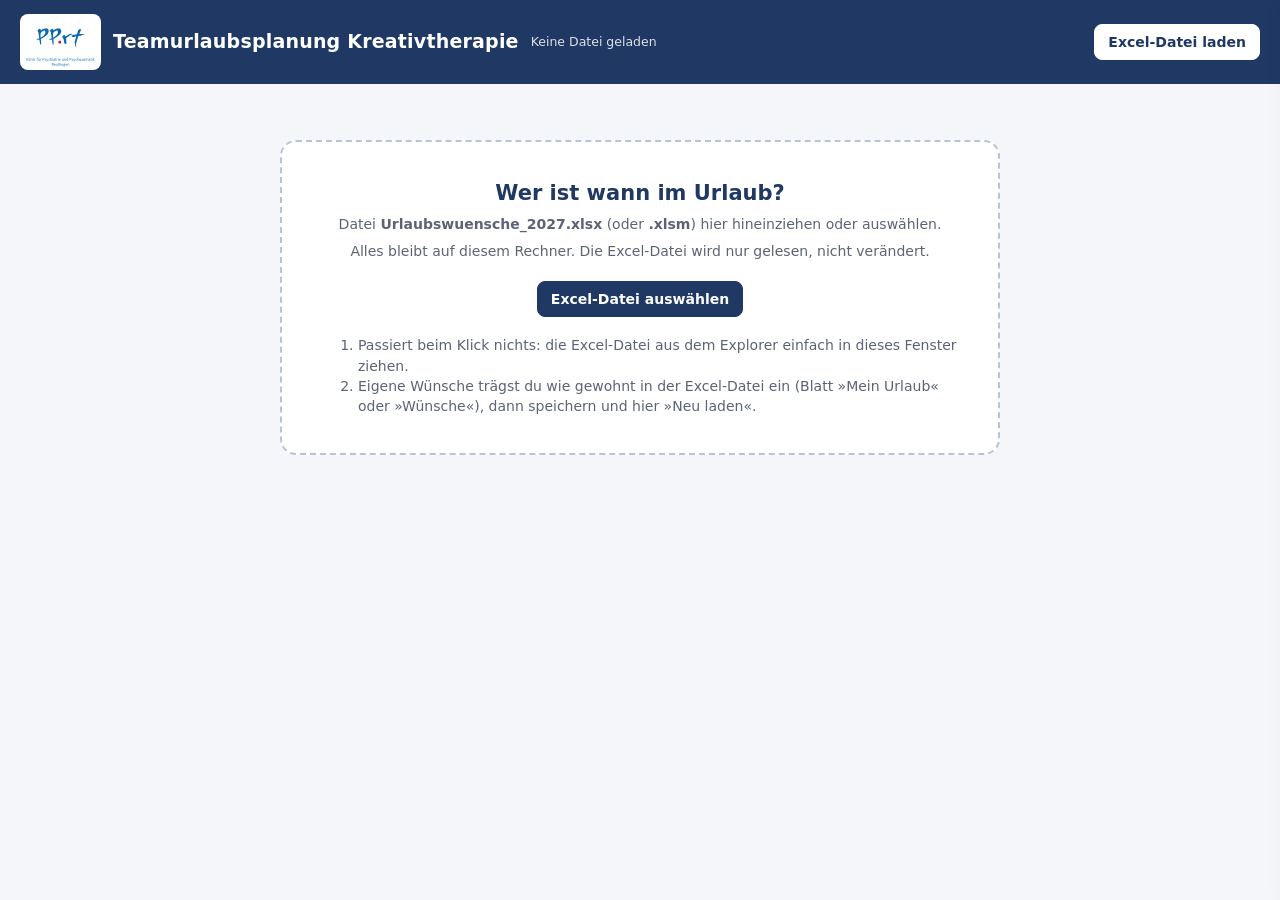
==== commit 3ebd3982: "Startseite: Hinweis auf Teams/SharePoint entfernt Die Excel-Datei liegt im gemeinsamen Ordner der Fa" ====
--- a/urlaubsplanung/Teamansicht.html
+++ b/urlaubsplanung/Teamansicht.html
@@ -158,7 +158,6 @@
     <button class="btn" id="btnLoad2" style="background:var(--navy);color:#fff;border-color:var(--navy);font-weight:600">Excel-Datei auswählen</button>
     <div id="lastFile"></div>
     <ol>
-      <li>Liegt die Datei in Teams/SharePoint: über den synchronisierten OneDrive-Ordner im Explorer auswählen oder vorher herunterladen.</li>
       <li>Passiert beim Klick nichts: die Excel-Datei aus dem Explorer einfach in dieses Fenster ziehen.</li>
       <li>Eigene Wünsche trägst du wie gewohnt in der Excel-Datei ein (Blatt »Mein Urlaub« oder »Wünsche«), dann speichern und hier »Neu laden«.</li>
     </ol>
@@ -457,6 +456,54 @@
   return { persons, units, fachs, stats, wishes, conflicts, warn, N, start, ser, work, hol, fachIdx, example, std, localCount };
 }
 
+/* ===================== Zurück-Taste des Browsers =====================
+   Beide Seiten wechseln ihre Bildschirme, ohne eine neue Seite zu laden. Ohne diesen Teil kennt der
+   Browser nur »Seite verlassen« – die Zurück-Taste würde die Datei schließen (Rückmeldung Tom, 08.10.2026).
+   Darum bekommt jeder Bildschirmwechsel einen Eintrag im Browserverlauf (history.pushState), das
+   Seitenfenster rechts (»Wer fehlt« / »Wer ist weg«) ebenfalls:
+     Zurück = Seitenfenster zu, sonst vorheriger Bildschirm (mit den damaligen Filtern).
+   Erst auf dem ersten Bildschirm nach dem Laden der Excel-Datei verlässt Zurück die Seite.
+   Nutzung in der Seite: einmal verlaufStart({ schluessel, zustand, wiederherstellen }),
+   am Ende von render() verlaufMerken(), Seitenfenster nur über detailOeffnen()/detailSchliessen(). */
+const Verlauf = { key: null, z: null, opt: null, ueberspringen: false };
+const detailOffen = () => $("detail").classList.contains("open");
+function verlaufStart(opt) {
+  Verlauf.opt = opt;
+  window.addEventListener("popstate", (e) => {
+    $("detail").classList.remove("open");
+    if (Verlauf.ueberspringen) {             // Fenster wurde per × geschlossen: nur dessen Eintrag entfernen
+      Verlauf.ueberspringen = false;
+      try { history.replaceState({ k: Verlauf.key, z: Verlauf.z }, ""); } catch (err) {}
+      return;
+    }
+    const st = e.state;
+    if (!st || !st.z || !M) return;
+    Verlauf.key = st.k;                      // gleicher Schlüssel → render() legt keinen neuen Eintrag an
+    opt.wiederherstellen(st.z);
+  });
+}
+/* Am Ende von render(): neuer Bildschirm (anderer Schlüssel) = neuer Eintrag, sonst Eintrag aktualisieren */
+function verlaufMerken() {
+  if (!Verlauf.opt) return;
+  const k = Verlauf.opt.schluessel(), z = Verlauf.opt.zustand(), alt = history.state, neu = { k, z };
+  if (alt && alt.detail && k === Verlauf.key && detailOffen()) neu.detail = true;
+  try {
+    if (Verlauf.key === null || k === Verlauf.key || (alt && alt.detail)) history.replaceState(neu, "");
+    else history.pushState(neu, "");
+  } catch (err) {}
+  Verlauf.key = k; Verlauf.z = z;
+}
+function detailOeffnen() {
+  if (detailOffen()) return;
+  $("detail").classList.add("open");
+  try { history.pushState(Object.assign({}, history.state, { detail: true }), ""); } catch (err) {}
+}
+function detailSchliessen() {
+  if (!detailOffen()) return;
+  $("detail").classList.remove("open");
+  if (history.state && history.state.detail) { Verlauf.ueberspringen = true; history.back(); }
+}
+
 
 /* ===================== Zustand =====================
    sel = gewähltes Team: "" = alle · "fach:<Name>" = Fachteam · "stat:<Name>" = Einsatzort (intern heißen Einsatzorte »stat«). */
@@ -464,6 +511,12 @@
 const KEY = "teamansicht.state";   // eigener Schlüssel, getrennt von der Leitungsansicht
 const S = Object.assign({ sel: "", view: "w", m0: null, m1: null }, lsGet(KEY, {}));
 const save = () => lsSet(KEY, { sel: S.sel, view: S.view });
+/* Zurück-Taste: ein »Bildschirm« = gewähltes Team (Fachteam/Einsatzort/alle) */
+verlaufStart({
+  schluessel: () => S.sel,
+  zustand: () => JSON.parse(JSON.stringify(S)),
+  wiederherstellen: (z) => { Object.assign(S, z); setupFilters(); save(); render(); }
+});
 
 /* Gewähltes Team → Personen, Bereich (für die Ampel) und Tageswerte */
 function auswahl() {
@@ -547,6 +600,7 @@
   syncChips();
   $("printinfo").textContent = `Team: ${A.name} · ${MON_L[S.m0 % 12]} ${Math.floor(S.m0 / 12)} – ${MON_L[S.m1 % 12]} ${Math.floor(S.m1 / 12)} · gedruckt ${new Date().toLocaleDateString("de-DE")}`;
   renderLage(A); renderHeat(A); renderCal(A); renderList(A);
+  verlaufMerken();
 }
 
 /* Ein Satz zur Lage: wie viele Wünsche, wie viele Tage knapp/eng */
@@ -672,7 +726,7 @@
   h += who.length ? `<ul>${who.map((pi) => { const p = M.persons[pi]; const ws = p.wishes.filter((w) => w.von <= M.ser[i1] && w.bis >= M.ser[i0]); return `<li><b>${esc(proseName(p.name))}</b><br><span class="muted">${ws.map((w) => `${fmt(w.von)}–${fmtY(w.bis)}`).join(", ")}</span></li>`; }).join("")}</ul>` : "<p>niemand</p>";
   openDetail(h);
 }
-function openDetail(h) { $("detailBody").innerHTML = h; $("detail").classList.add("open"); }
+function openDetail(h) { $("detailBody").innerHTML = h; detailOeffnen(); }
 
 /* ===================== Ereignisse ===================== */
 $("btnLoad").onclick = pickFile; $("btnLoad2").onclick = pickFile; $("btnReload").onclick = () => (fileHandle ? reload() : pickFile()); $("btnPrint").onclick = () => window.print();
@@ -694,8 +748,8 @@
 const markSel = (td) => { document.querySelectorAll("td.sel").forEach((x) => x.classList.remove("sel")); td.classList.add("sel"); };
 $("p-heat").onclick = (e) => { const td = e.target.closest("td[data-d]"); if (!td) return; markSel(td); showRange(+td.dataset.d, +td.dataset.d); };
 $("p-cal").onclick = (e) => { const td = e.target.closest("td[data-r]"); if (!td) return; markSel(td); const [a, b] = td.dataset.r.split(":").map(Number); showRange(a, b); };
-$("detailX").onclick = () => $("detail").classList.remove("open");
-document.addEventListener("keydown", (e) => { if (e.key === "Escape") $("detail").classList.remove("open"); });
+$("detailX").onclick = detailSchliessen;
+document.addEventListener("keydown", (e) => { if (e.key === "Escape") detailSchliessen(); });
 
 // Zuletzt geöffnete Datei (nur Edge/Chrome, nur wenn einmal per Ziehen-und-Ablegen geöffnet):
 // Erlaubt der Browser das Lesen noch (gleiche Sitzung oder »bei jedem Besuch zulassen«), wird sie ohne Klick geladen.
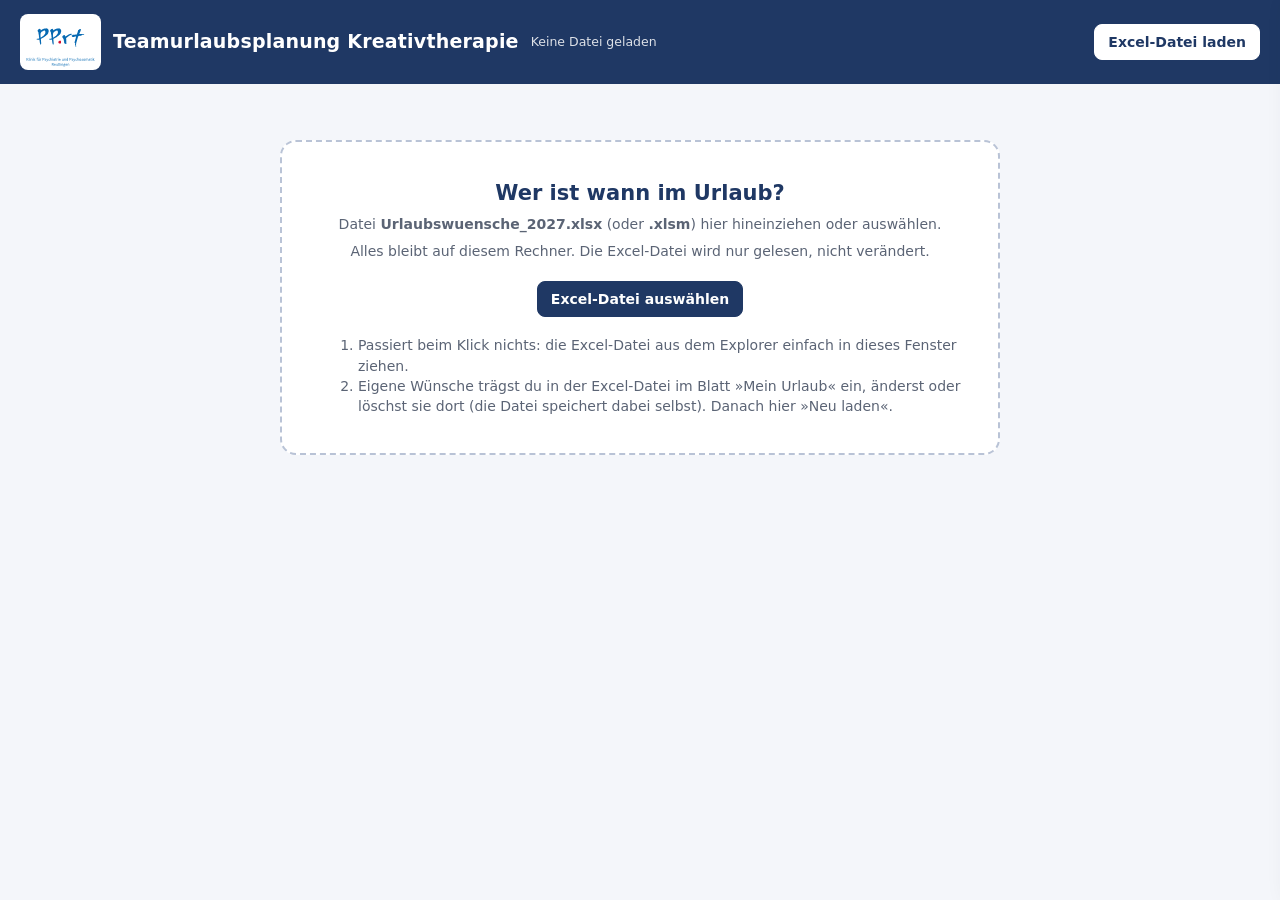
==== commit c158f1c9: "Mein Urlaub: Wünsche selbst ändern/löschen, ATOSS raus, Sicherung Entscheidungen Tom vom 08.10.2026:" ====
--- a/urlaubsplanung/Teamansicht.html
+++ b/urlaubsplanung/Teamansicht.html
@@ -8,7 +8,7 @@
   Teamansicht für die Kolleg:innen – liest dieselbe Excel-Datei (Urlaubswuensche_2027.xlsx / .xlsm) wie die
   Leitungsansicht (Urlaubsansicht.html), zeigt aber nur, was für die Absprache im Team nötig ist:
   wer wann Urlaub wünscht und wo es schon eng wird. Bewusst NICHT angezeigt: Bemerkung, »verschiebbar«,
-  ATOSS-Status, Urlaubsanspruch/Rest, Datenhinweise, Ampel-Einstellungen.
+  Urlaubsanspruch/Rest, Datenhinweise, Ampel-Einstellungen.
   Läuft komplett lokal im Browser: kein Server, keine Internetverbindung, es werden keine Daten verschickt.
   Die Excel-Datei wird nur gelesen, nie verändert.
 
@@ -159,7 +159,7 @@
     <div id="lastFile"></div>
     <ol>
       <li>Passiert beim Klick nichts: die Excel-Datei aus dem Explorer einfach in dieses Fenster ziehen.</li>
-      <li>Eigene Wünsche trägst du wie gewohnt in der Excel-Datei ein (Blatt »Mein Urlaub« oder »Wünsche«), dann speichern und hier »Neu laden«.</li>
+      <li>Eigene Wünsche trägst du in der Excel-Datei im Blatt »Mein Urlaub« ein, änderst oder löschst sie dort (die Datei speichert dabei selbst). Danach hier »Neu laden«.</li>
     </ol>
   </section>
 
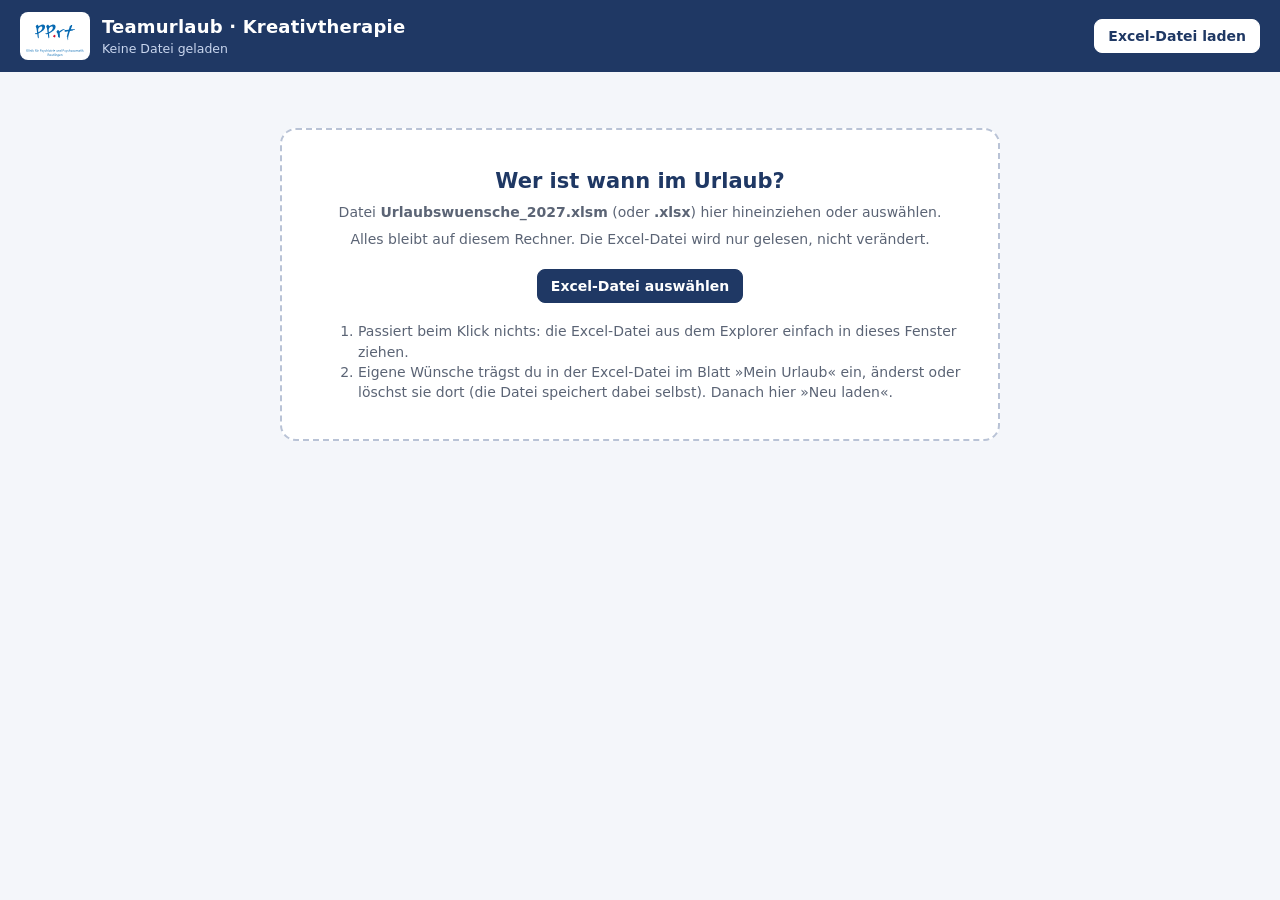
==== commit a70488de: "Teamansicht: neue Oberfläche nach Mockup - Klinikfarben, Fachteam-Knöpfe oder Einsatzort-Menü (eins " ====
--- a/urlaubsplanung/Teamansicht.html
+++ b/urlaubsplanung/Teamansicht.html
@@ -12,38 +12,47 @@
   Läuft komplett lokal im Browser: kein Server, keine Internetverbindung, es werden keine Daten verschickt.
   Die Excel-Datei wird nur gelesen, nie verändert.
 
+  Aufbau seit 08.10.2026 (neue Oberfläche): Auswahl Fachteam ODER Einsatzort · Kennzahlen · »Das Jahr auf einen
+  Blick« (Kacheln Woche × Wochentag) · Zeitleiste (Startmonat + Länge 1–12 Monate) mit »Wer ist weg« daneben ·
+  Liste aller Wünsche (eingeklappt).
+
   QUELLTEXT: ansicht/teamansicht.src.html  →  mit ansicht/baue_ansicht.py zu Teamansicht.html zusammenbauen
   (dabei werden ansicht/kern.js = Einlesen + Ampel und SheetJS ansicht/xlsx.full.min.js eingebettet).
   Doku: Dokumentation_Teamansicht.md
 -->
 <style>
 :root{
-  --navy:#1F3864; --navy-2:#2F5496; --ink:#1d2433; --muted:#5b6475; --line:#dde2ea; --bg:#f4f6fa; --card:#fff;
+  --navy:#1F3864; --navy-2:#2F5496; --navy-3:#dbe4f3; --ink:#1d2433; --muted:#5b6475; --line:#dde2ea; --bg:#f4f6fa; --card:#fff;
   --we:#eef0f4; --hol:#e4e0ef;
-  --l1:#d9efdc; --l1-ink:#1e6b2e;
-  --l2:#ffe58f; --l2-ink:#7a5600;
-  --l3:#f7a8a8; --l3-ink:#8a1010;
-  --l4:#b00020; --l4-ink:#fff;
-  --wish:#5b7bb5;
-  --cw-week:34px; --cw-day:22px;
+  --l0:#eef1f6;
+  --l1:#cdebd3; --l1-ink:#1e6b2e;
+  --l2:#ffe08a; --l2-ink:#7a5600;
+  --l3:#f5a3a3; --l3-ink:#8a1010;
+  --l4:#a51d2d; --l4-ink:#fff;
+  --label:210px;
 }
 *{box-sizing:border-box}
 html,body{margin:0}
 body{font:14px/1.45 "Segoe UI",system-ui,-apple-system,Roboto,Arial,sans-serif;color:var(--ink);background:var(--bg)}
-button,select,input{font:inherit}
-header.top{background:var(--navy);color:#fff;padding:14px 20px;display:flex;flex-wrap:wrap;gap:12px;align-items:center}
-header.top h1{font-size:19px;margin:0;font-weight:650;letter-spacing:.2px}
-header.top .logo{height:56px;width:auto;background:#fff;border-radius:8px;padding:3px 6px}
-header.top .file{font-size:12.5px;opacity:.85;flex:1;min-width:200px}
-.btn{border:1px solid var(--line);background:#fff;color:var(--ink);border-radius:8px;padding:7px 13px;cursor:pointer;white-space:nowrap}
-.btn:hover{border-color:var(--navy-2)}
-header.top .btn{background:transparent;color:#fff;border-color:rgba(255,255,255,.45)}
-header.top .btn.primary{background:#fff;color:var(--navy);font-weight:600;border-color:#fff}
-main{padding:16px 20px 40px;max-width:100%}
+button,select,input{font:inherit;color:inherit}
 .hidden{display:none!important}
 .muted{color:var(--muted)}
 .printinfo{display:none}
 
+/* Kopf */
+header.top{background:var(--navy);color:#fff;padding:12px 20px;display:flex;flex-wrap:wrap;gap:12px;align-items:center}
+header.top .logo{height:48px;width:auto;background:#fff;border-radius:8px;padding:3px 6px}
+header.top .titel{flex:1;min-width:220px}
+header.top h1{font-size:18px;margin:0;font-weight:600;letter-spacing:.2px}
+header.top .file{font-size:12.5px;color:#c9d6ee}
+.btn{border:1px solid var(--line);background:#fff;color:var(--ink);border-radius:8px;padding:6px 13px;cursor:pointer;white-space:nowrap}
+.btn:hover{border-color:var(--navy-2)}
+header.top .btn{background:transparent;color:#fff;border-color:rgba(255,255,255,.45)}
+header.top .btn:hover{border-color:#fff}
+header.top .btn.primary{background:#fff;color:var(--navy);font-weight:600;border-color:#fff}
+main{padding:16px 20px 40px;max-width:1500px;margin:0 auto}
+
+/* Startfläche */
 .drop{max-width:720px;margin:40px auto;background:var(--card);border:2px dashed #b9c3d6;border-radius:16px;padding:36px;text-align:center}
 .drop.over{border-color:var(--navy-2);background:#eef3ff}
 .drop h2{margin:0 0 6px;color:var(--navy)}
@@ -51,90 +60,137 @@
 .drop .btn{margin-top:14px}
 .drop ol{text-align:left;display:inline-block;color:var(--muted);margin:18px 0 0}
 
-.filters{background:var(--card);border:1px solid var(--line);border-radius:12px;padding:12px 14px;display:flex;flex-wrap:wrap;gap:14px 22px;align-items:flex-start;margin-bottom:14px}
-.fgroup{display:flex;flex-direction:column;gap:6px;min-width:0}
-.fgroup > label{font-size:11.5px;text-transform:uppercase;letter-spacing:.5px;color:var(--muted);font-weight:600}
-.chips{display:flex;flex-wrap:wrap;gap:6px}
-.chip{border:1px solid var(--line);background:#fff;border-radius:999px;padding:3px 11px;font-size:13px;cursor:pointer;user-select:none}
+/* Karten */
+.card{background:var(--card);border:1px solid var(--line);border-radius:12px;margin-bottom:14px}
+.card > .kopf{display:flex;flex-wrap:wrap;gap:8px 14px;align-items:center;padding:12px 16px 0}
+.card h2{margin:0;font-size:15px;color:var(--navy);font-weight:600;flex:1;min-width:180px}
+.card .inhalt{padding:10px 16px 14px}
+
+/* Auswahl */
+.auswahl{padding:12px 16px;display:flex;flex-wrap:wrap;gap:10px 18px;align-items:center}
+.gruppe{display:flex;flex-wrap:wrap;gap:6px;align-items:center}
+.gruppe > .lbl{font-size:12px;color:var(--muted);margin-right:2px}
+.chip{border:1px solid var(--navy-2);color:var(--navy-2);background:#fff;border-radius:999px;padding:4px 13px;font-size:13px;cursor:pointer;user-select:none}
+.chip:hover{background:#eef3ff}
 .chip.on{background:var(--navy);border-color:var(--navy);color:#fff}
+select.ort{border:1px solid var(--navy-2);color:var(--navy-2);border-radius:999px;padding:4px 10px;background:#fff;font-size:13px;cursor:pointer;max-width:260px}
+select.ort.on{background:var(--navy);border-color:var(--navy);color:#fff}
+.info{border-top:1px solid var(--line);background:#f8f9fc;padding:7px 16px;font-size:12.5px;color:var(--muted);border-radius:0 0 12px 12px}
+.info b{color:var(--ink);font-weight:600}
+
+/* Kennzahlen */
+.kpis{display:grid;grid-template-columns:repeat(3,minmax(0,1fr));gap:12px;margin-bottom:14px}
+.kpi{background:var(--card);border:1px solid var(--line);border-left:4px solid var(--navy-2);border-radius:0 10px 10px 0;padding:10px 14px}
+.kpi.gelb{border-left-color:#e0a800} .kpi.rot{border-left-color:#d64545}
+.kpi .k{font-size:12.5px;color:var(--muted)}
+.kpi .v{font-size:26px;font-weight:600;line-height:1.2;color:var(--ink)}
+.kpi .s{font-size:12px;color:var(--muted)}
+.hinweis{font-size:12.5px;color:var(--muted);margin:-6px 0 14px}
+
+/* Legende */
+.legend{display:flex;flex-wrap:wrap;gap:4px 14px;align-items:center;font-size:12px;color:var(--muted)}
+.legend .sw{display:inline-block;width:12px;height:12px;border-radius:3px;vertical-align:-2px;margin-right:5px}
+.lv0{background:var(--l0)} .lv1{background:var(--l1)} .lv2{background:var(--l2)} .lv3{background:var(--l3)} .lv4{background:var(--l4)}
+
+/* Das Jahr auf einen Blick: Spalte = Woche, Zeile = Mo–Fr */
+.jahr{display:grid;gap:2px;align-items:center}
+.jahr .wt{font-size:11px;color:var(--muted);padding-right:4px}
+.jahr .mo{font-size:11px;color:var(--navy);font-weight:600;white-space:nowrap;overflow:visible;height:15px}
+.hc{aspect-ratio:1;border-radius:3px;min-width:0;cursor:pointer}
+.hc.leer{background:transparent;cursor:default}
+.hc.hol{background:repeating-linear-gradient(45deg,var(--hol),var(--hol) 2px,#f6f4fa 2px,#f6f4fa 4px);cursor:default}
+.hc.heute{outline:2px solid #ED7D31;outline-offset:-1px}
+.hc:not(.leer):not(.hol):hover{outline:2px solid var(--navy-2);outline-offset:-1px}
+#app:has(#detail.open) .hc.pk{outline:2px solid var(--navy);outline-offset:-1px}
+.jahr .fen{height:4px;border-radius:2px}
+.jahr .fen.in{background:var(--navy-2)}
+.fenstertext{font-size:12px;color:var(--navy-2);margin-top:6px}
+
+/* Zeitleiste */
+.steuer{display:flex;flex-wrap:wrap;gap:8px 12px;align-items:center;font-size:13px}
+.steuer select{border:1px solid var(--line);border-radius:8px;padding:4px 8px;background:#fff}
 .seg{display:inline-flex;border:1px solid var(--line);border-radius:8px;overflow:hidden}
-.seg button{border:0;background:#fff;padding:5px 12px;cursor:pointer}
+.seg button{border:0;background:#fff;padding:4px 11px;cursor:pointer;font-size:12.5px}
+.seg button + button{border-left:1px solid var(--line)}
 .seg button.on{background:var(--navy);color:#fff}
-.filters select{border:1px solid var(--line);border-radius:8px;padding:5px 8px;background:#fff}
-
-.panel{background:var(--card);border:1px solid var(--line);border-radius:12px;padding:12px 14px;margin-bottom:14px}
-.panel h2{margin:0 0 2px;font-size:15.5px;color:var(--navy)}
-.panel .sub{color:var(--muted);font-size:12.5px;margin-bottom:8px}
-.lage{font-size:15px;margin:0}
-.legend{display:flex;flex-wrap:wrap;gap:8px 18px;align-items:center;font-size:12.5px;color:var(--muted);margin:0 0 10px}
-.legend .sw{display:inline-block;width:14px;height:14px;border-radius:3px;vertical-align:-2px;margin-right:5px;border:1px solid rgba(0,0,0,.06)}
-
-/* Jahresübersicht Monat × Tag */
-table.heat{border-collapse:separate;border-spacing:2px;width:100%;table-layout:fixed;font-size:10.5px}
-table.heat th{font-weight:600;color:var(--muted);font-size:10px;padding:0}
-table.heat th.ml{width:62px;text-align:left;color:var(--navy);font-size:11.5px}
-table.heat td{height:22px;text-align:center;border-radius:3px;padding:0;font-weight:600;font-variant-numeric:tabular-nums;cursor:pointer}
-table.heat td.na{background:transparent;cursor:default}
-table.heat td.out{background:#f7f8fb;cursor:default}
-table.heat td.we{background:var(--we);color:#b0b6c3;font-weight:400}
-table.heat td.hol{background:var(--hol);color:#7d6fa6;font-weight:400}
-table.heat td.lv0{background:#f3f5f9;color:#9aa3b5}
-table.heat td.lv1{background:var(--l1);color:var(--l1-ink)} table.heat td.lv2{background:var(--l2);color:var(--l2-ink)}
-table.heat td.lv3{background:var(--l3);color:var(--l3-ink)} table.heat td.lv4{background:var(--l4);color:#fff}
-table.heat td.mo{box-shadow:inset 2px 0 0 #c6cee0}
-table.heat td.today{outline:2px solid #ED7D31;outline-offset:-2px}
-table.heat td.sel{outline:2px solid var(--navy);outline-offset:-2px}
-
-/* Kalender Personen × Wochen/Tage */
-.calwrap{background:var(--card);border:1px solid var(--line);border-radius:12px;overflow:auto;max-height:calc(100vh - 150px)}
-table.cal{border-collapse:separate;border-spacing:0;font-size:12px}
-table.cal th,table.cal td{border-right:1px solid var(--line);border-bottom:1px solid var(--line);padding:0;text-align:center;height:26px}
-table.cal thead th{position:sticky;background:#f8f9fc;z-index:2;font-weight:600;color:var(--muted)}
-table.cal thead tr.m th{top:0;height:24px;color:var(--navy);font-size:12px;text-align:left;padding-left:6px}
-table.cal thead tr.c th{top:24px;font-size:10.5px;line-height:1.1}
-table.cal .lh{position:sticky;left:0;z-index:3;background:#fff;text-align:left;padding:0 10px;min-width:200px;max-width:200px;white-space:nowrap;overflow:hidden;text-overflow:ellipsis}
-table.cal thead .lh{z-index:4;background:#f8f9fc}
-table.cal td.c{min-width:var(--cw);max-width:var(--cw);width:var(--cw);cursor:pointer;font-weight:600;font-size:11px}
-table.cal td.we{background:var(--we)} table.cal td.hol{background:var(--hol)}
-table.cal th.we{background:#e8ebf1} table.cal th.hol{background:#ddd7ec}
-table.cal th.today,table.cal td.today{box-shadow:inset 2px 0 0 #ED7D31, inset -2px 0 0 #ED7D31}
-table.cal th.mstart,table.cal td.mstart{border-left:2px solid #9aa7c2}
-table.cal td.w{background:var(--wish);color:#fff}
-table.cal td.lv1{background:var(--l1);color:var(--l1-ink)} table.cal td.lv2{background:var(--l2);color:var(--l2-ink)}
-table.cal td.lv3{background:var(--l3);color:var(--l3-ink)} table.cal td.lv4{background:var(--l4);color:#fff}
-table.cal tr.sum td.lh{font-weight:700;color:var(--navy)}
-table.cal tr.sum td{border-bottom:2px solid #c6cee0}
-table.cal td.sel{outline:2px solid var(--navy);outline-offset:-2px}
-
-/* Liste der Wünsche */
+.regler{display:flex;align-items:center;gap:10px;font-size:12px;color:var(--muted);margin:10px 0 12px}
+.regler input{flex:1;accent-color:var(--navy-2)}
+.regler b{color:var(--ink);min-width:80px;text-align:right;font-weight:600}
+.zl-wrap{display:grid;grid-template-columns:minmax(0,1fr) 300px;gap:14px;align-items:start}
+.tl{display:grid;grid-template-columns:var(--label) minmax(0,1fr)}
+.tl .namen > div,.tl .spuren > .trk{height:28px;margin-bottom:4px}
+.tl .namen > div{display:flex;align-items:center;gap:6px;font-size:12.5px;padding-right:8px;min-width:0}
+.tl .namen .nm{white-space:nowrap;overflow:hidden;text-overflow:ellipsis}
+.tl .namen .ohne{color:var(--muted)}
+.tl .namen > .kopfz,.tl .spuren > .monate{height:18px;margin-bottom:4px}
+.tl .namen > .sum,.tl .spuren > .sumtrk{height:14px;margin-bottom:8px}
+.tl .namen > .sum{font-size:11.5px;color:var(--navy);font-weight:600}
+.spuren{position:relative;cursor:crosshair;min-width:0}
+.monate{display:flex;font-size:11px;color:var(--muted)}
+.monate span{border-left:1px solid var(--line);padding-left:4px;white-space:nowrap;overflow:hidden}
+.sumtrk{display:flex;border-radius:3px;overflow:hidden}
+.sumtrk i{flex:1;min-width:0}
+.trk{position:relative;background:#f3f5f9;border-radius:7px}
+.bar{position:absolute;top:5px;height:18px;border-radius:9px;background:var(--navy-2);color:#fff;font-size:11px;line-height:18px;padding:0 7px;white-space:nowrap;overflow:hidden;min-width:4px}
+.bar.lv2{box-shadow:inset 0 -3px 0 #e0a800} .bar.lv3,.bar.lv4{box-shadow:inset 0 -3px 0 #d64545}
+.ov{position:absolute;top:22px;bottom:0;pointer-events:none}
+.ov.we{background:rgba(120,130,150,.10)} .ov.hol{background:rgba(125,111,166,.16)}
+.ov.mon{width:1px;background:var(--line)}
+.ov.heute{width:2px;background:#ED7D31}
+.ov.pk{background:rgba(31,56,100,.14);border-left:2px solid var(--navy);border-right:2px solid var(--navy);display:none}
+#app:has(#detail.open) .ov.pk{display:block}
+
+/* Fachgruppe */
+.fb{display:inline-flex;align-items:center;gap:4px;font-size:11px;color:var(--muted);border:1px solid var(--line);border-radius:999px;padding:0 7px;white-space:nowrap;background:#fff}
+.fb i{width:7px;height:7px;border-radius:50%;display:inline-block}
+
+/* Wer ist weg */
+aside.detail{background:#f8f9fc;border:1px solid var(--line);border-radius:10px;padding:12px 14px;position:relative}
+aside.detail .leer{font-size:12.5px;color:var(--muted)}
+aside.detail:not(.open) #detailBody,aside.detail:not(.open) .x{display:none}
+aside.detail.open .leer{display:none}
+aside.detail .x{position:absolute;top:6px;right:8px;border:0;background:none;font-size:20px;cursor:pointer;color:var(--muted)}
+aside.detail h3{margin:0 0 2px;color:var(--navy);font-size:14.5px;padding-right:24px}
+.wer{display:flex;flex-direction:column;gap:8px;margin-top:10px}
+.wer > div{display:flex;gap:9px;align-items:center;font-size:12.5px}
+.av{width:30px;height:30px;border-radius:50%;flex:none;display:flex;align-items:center;justify-content:center;font-size:11px;font-weight:600;color:#fff}
+.tag{display:inline-block;border-radius:999px;padding:1px 9px;font-size:11.5px;font-weight:600}
+.tag.lv1{color:var(--l1-ink)} .tag.lv2{color:var(--l2-ink)} .tag.lv3{color:var(--l3-ink)} .tag.lv4{color:#fff}
+
+/* Liste */
+.klapp{width:100%;display:flex;align-items:center;gap:10px;border:0;background:none;padding:12px 16px;cursor:pointer;text-align:left;border-radius:12px}
+.klapp:hover{background:#f8f9fc}
+.klapp .pfeil{display:inline-block;transition:transform .15s;color:var(--navy-2)}
+.klapp.offen .pfeil{transform:rotate(90deg)}
+.klapp h2{flex:1}
+.klapp .anz{font-size:12.5px;color:var(--muted)}
+.listbody{padding:0 16px 14px}
+.listbody input[type=search]{border:1px solid var(--line);border-radius:8px;padding:5px 10px;width:220px;margin-bottom:8px}
 table.list{width:100%;border-collapse:collapse;font-size:13px}
 table.list th{text-align:left;color:var(--muted);font-weight:600;font-size:11.5px;border-bottom:1px solid var(--line);padding:5px 8px}
-table.list td{padding:5px 8px;border-bottom:1px solid #f0f2f6}
-.pill{display:inline-block;border-radius:999px;padding:0 8px;font-size:11.5px;font-weight:600}
-.pill.lv2{background:var(--l2);color:var(--l2-ink)} .pill.lv3{background:var(--l3);color:var(--l3-ink)} .pill.lv4{background:var(--l4);color:#fff}
-
-aside.detail{position:fixed;top:0;right:0;height:100vh;width:min(400px,100vw);background:#fff;border-left:1px solid var(--line);box-shadow:-8px 0 24px rgba(20,30,60,.12);padding:16px 18px;overflow:auto;z-index:50;transform:translateX(105%);transition:transform .18s}
-aside.detail.open{transform:none}
-aside.detail h3{margin:0 0 4px;color:var(--navy);padding-right:26px}
-aside.detail .x{position:absolute;top:10px;right:12px;border:0;background:none;font-size:22px;cursor:pointer;color:var(--muted)}
-aside.detail ul{padding-left:18px;margin:4px 0}
-aside.detail li{margin:3px 0}
+table.list td{padding:6px 8px;border-bottom:1px solid #f0f2f6}
+table.list tr.weg{display:none}
+
+@media (max-width:1000px){ .zl-wrap{grid-template-columns:1fr} .kpis{grid-template-columns:1fr} :root{--label:150px} }
 
 @page{size:A4 landscape;margin:9mm}
 @media print{
-  header.top .btn, .filters, aside.detail, .noprint{display:none!important}
-  html,body{background:#fff;font-size:11px}
-  main{padding:0}
+  header.top .btn,.auswahl,.steuer,.regler,aside.detail,.noprint,.listbody input,.klapp .pfeil,.fenstertext{display:none!important}
+  html,body{background:#fff;font-size:10.5px}
+  main{padding:0;max-width:none}
   header.top{background:#fff;color:#000;border-bottom:2px solid #000;padding:0 0 4px}
-  header.top h1{font-size:15px}
-  header.top .logo{height:32px;padding:0}
-  header.top .file{opacity:1;font-size:10px}
+  header.top h1{font-size:15px} header.top .file{color:#333}
+  header.top .logo{height:30px;padding:0}
   .printinfo{display:block;font-size:10px;color:#333;margin:4px 0 6px}
-  .panel{padding:6px 8px;margin-bottom:6px;border-radius:6px;break-inside:avoid}
-  table.heat{font-size:8.5px;border-spacing:1px}
-  table.heat td{height:15px}
-  .calwrap{max-height:none;overflow:visible;border:0}
-  .cal-panel,.list-panel{break-before:page}
+  .card{border-radius:6px;margin-bottom:6px;break-inside:avoid}
+  .card.zl{break-inside:auto}
+  .info{background:#fff}
+  .kpis{margin-bottom:6px} .kpi{padding:4px 10px} .kpi .v{font-size:18px}
+  .hinweis{margin:0 0 6px}
+  .zl-wrap{grid-template-columns:1fr}
+  .card.liste{break-before:page}
+  .listbody{display:block!important}
+  table.list tr.weg{display:table-row}
   *{-webkit-print-color-adjust:exact;print-color-adjust:exact}
 }
 </style>
@@ -142,18 +198,20 @@
 <body>
 <header class="top">
   <img class="logo" alt="PP.rt – Klinik für Psychiatrie und Psychosomatik Reutlingen" src="[data-uri]">
-  <h1>Teamurlaubsplanung Kreativtherapie</h1>
-  <div class="file" id="fileinfo">Keine Datei geladen</div>
+  <div class="titel">
+    <h1>Teamurlaub · Kreativtherapie</h1>
+    <div class="file" id="fileinfo">Keine Datei geladen</div>
+  </div>
+  <button class="btn hidden" id="btnReload" title="Dieselbe Datei erneut einlesen (nach neuen Einträgen)">↻ Neu laden</button>
   <button class="btn primary" id="btnLoad">Excel-Datei laden</button>
-  <button class="btn hidden" id="btnReload" title="Dieselbe Datei erneut einlesen (nach neuen Einträgen)">Neu laden</button>
-  <button class="btn hidden" id="btnPrint" title="Druckt die Ansicht – eingestellt auf A4 quer">Drucken (A4 quer)</button>
+  <button class="btn hidden" id="btnPrint" title="Druckt die Ansicht – eingestellt auf A4 quer">Drucken</button>
   <input type="file" id="fileInput" accept=".xlsx,.xlsm" class="hidden">
 </header>
 
 <main>
   <section class="drop" id="drop">
     <h2>Wer ist wann im Urlaub?</h2>
-    <p>Datei <b>Urlaubswuensche_2027.xlsx</b> (oder <b>.xlsm</b>) hier hineinziehen oder auswählen.</p>
+    <p>Datei <b>Urlaubswuensche_2027.xlsm</b> (oder <b>.xlsx</b>) hier hineinziehen oder auswählen.</p>
     <p>Alles bleibt auf diesem Rechner. Die Excel-Datei wird nur gelesen, nicht verändert.</p>
     <button class="btn" id="btnLoad2" style="background:var(--navy);color:#fff;border-color:var(--navy);font-weight:600">Excel-Datei auswählen</button>
     <div id="lastFile"></div>
@@ -165,25 +223,50 @@
 
   <section id="app" class="hidden">
     <div class="printinfo" id="printinfo"></div>
-    <div class="filters" id="filters">
-      <div class="fgroup"><label>Fachteam</label><div class="chips" id="fFach"></div></div>
-      <div class="fgroup"><label>Einsatzort</label><div class="chips" id="fOrt"></div></div>
-      <div class="fgroup"><label>Zeitraum</label>
-        <div style="display:flex;gap:6px;align-items:center"><select id="fM0"></select><span>bis</span><select id="fM1"></select></div>
+
+    <div class="card">
+      <div class="auswahl" id="filters">
+        <div class="gruppe"><span class="lbl">Fachteam</span><span id="fFach" class="gruppe"></span></div>
+        <div class="gruppe"><span class="lbl">oder Einsatzort</span><select class="ort" id="fOrt"></select></div>
       </div>
-      <div class="fgroup"><label>Kalender-Raster</label>
-        <div class="seg" id="fView"><button data-v="w">Wochen</button><button data-v="d">Tage</button></div>
+      <div class="info" id="info"></div>
+    </div>
+
+    <div class="kpis" id="kpis"></div>
+    <div class="hinweis" id="hinweis"></div>
+
+    <div class="card">
+      <div class="kopf"><h2>Das Jahr auf einen Blick</h2><div class="legend" id="legend"></div></div>
+      <div class="inhalt"><div class="jahr" id="jahr"></div><div class="fenstertext" id="fenstertext"></div></div>
+    </div>
+
+    <div class="card zl">
+      <div class="kopf">
+        <h2>Zeitleiste</h2>
+        <div class="steuer">
+          <label for="tlAb">ab</label><select id="tlAb"></select>
+          <div class="seg" id="tlSeg"><button data-n="1">1 Monat</button><button data-n="3">3 Monate</button><button data-n="6">6 Monate</button><button data-n="12">ganzes Jahr</button></div>
+        </div>
+      </div>
+      <div class="inhalt">
+        <div class="regler"><span>1 Monat</span><input type="range" id="tlN" min="1" max="12" step="1"><span>12 Monate</span><b id="tlNOut"></b></div>
+        <div class="zl-wrap">
+          <div class="tl" id="tl"></div>
+          <aside class="detail" id="detail" aria-live="polite">
+            <button class="x" id="detailX" aria-label="Schließen">×</button>
+            <div class="leer">Auf eine Kachel oder in die Zeitleiste klicken: Hier steht dann, wer an dem Tag bzw. in der Woche weg ist.</div>
+            <div id="detailBody"></div>
+          </aside>
+        </div>
       </div>
     </div>
 
-    <div class="panel"><p class="lage" id="lage"></p></div>
-    <div class="panel" id="p-heat"></div>
-    <div class="panel cal-panel" id="p-cal"></div>
-    <div class="panel list-panel" id="p-list"></div>
+    <div class="card liste">
+      <button class="klapp" id="listKlapp" aria-expanded="false"><span class="pfeil">▶</span><h2>Alle Urlaubswünsche nach Datum</h2><span class="anz" id="listAnz"></span></button>
+      <div class="listbody hidden" id="listBody"></div>
+    </div>
   </section>
 </main>
-
-<aside class="detail" id="detail"><button class="x" id="detailX" aria-label="Schließen">×</button><div id="detailBody"></div></aside>
 <script>/*! xlsx.js (C) 2013-present SheetJS -- http://sheetjs.com */
 var XLSX={};function make_xlsx_lib(e){e.version="0.18.5";var r=1200,t=1252;var a=[874,932,936,949,950,1250,1251,1252,1253,1254,1255,1256,1257,1258,1e4];var n={0:1252,1:65001,2:65001,77:1e4,128:932,129:949,130:1361,134:936,136:950,161:1253,162:1254,163:1258,177:1255,178:1256,186:1257,204:1251,222:874,238:1250,255:1252,69:6969};var i=function(e){if(a.indexOf(e)==-1)return;t=n[0]=e};function s(){i(1252)}var l=function(e){r=e;i(e)};function o(){l(1200);s()}function c(e){var r=[];for(var t=0,a=e.length;t<a;++t)r[t]=e.charCodeAt(t);return r}function f(e){var r=[];for(var t=0;t<e.length>>1;++t)r[t]=String.fromCharCode(e.charCodeAt(2*t)+(e.charCodeAt(2*t+1)<<8));return r.join("")}function u(e){var r=[];for(var t=0;t<e.length>>1;++t)r[t]=String.fromCharCode(e.charCodeAt(2*t+1)+(e.charCodeAt(2*t)<<8));return r.join("")}var h=function(e){var r=e.charCodeAt(0),t=e.charCodeAt(1);if(r==255&&t==254)return f(e.slice(2));if(r==254&&t==255)return u(e.slice(2));if(r==65279)return e.slice(1);return e};var p=function xc(e){return String.fromCharCode(e)};var d=function Sc(e){return String.fromCharCode(e)};var m=null;var v=true;var g="ABCDEFGHIJKLMNOPQRSTUVWXYZabcdefghijklmnopqrstuvwxyz0123456789+/=";function b(e){var r="";var t=0,a=0,n=0,i=0,s=0,l=0,o=0;for(var c=0;c<e.length;){t=e.charCodeAt(c++);i=t>>2;a=e.charCodeAt(c++);s=(t&3)<<4|a>>4;n=e.charCodeAt(c++);l=(a&15)<<2|n>>6;o=n&63;if(isNaN(a)){l=o=64}else if(isNaN(n)){o=64}r+=g.charAt(i)+g.charAt(s)+g.charAt(l)+g.charAt(o)}return r}function w(e){var r="";var t=0,a=0,n=0,i=0,s=0,l=0,o=0;e=e.replace(/[^\w\+\/\=]/g,"");for(var c=0;c<e.length;){i=g.indexOf(e.charAt(c++));s=g.indexOf(e.charAt(c++));t=i<<2|s>>4;r+=String.fromCharCode(t);l=g.indexOf(e.charAt(c++));a=(s&15)<<4|l>>2;if(l!==64){r+=String.fromCharCode(a)}o=g.indexOf(e.charAt(c++));n=(l&3)<<6|o;if(o!==64){r+=String.fromCharCode(n)}}return r}var y=function(){return typeof Buffer!=="undefined"&&typeof undefined!=="undefined"&&typeof{}!=="undefined"&&!!{}.node}();var k=function(){if(typeof Buffer!=="undefined"){var e=!Buffer.from;if(!e)try{Buffer.from("foo","utf8")}catch(r){e=true}return e?function(e,r){return r?new Buffer(e,r):new Buffer(e)}:Buffer.from.bind(Buffer)}return function(){}}();function x(e){if(y)return Buffer.alloc?Buffer.alloc(e):new Buffer(e);return typeof Uint8Array!="undefined"?new Uint8Array(e):new Array(e)}function S(e){if(y)return Buffer.allocUnsafe?Buffer.allocUnsafe(e):new Buffer(e);return typeof Uint8Array!="undefined"?new Uint8Array(e):new Array(e)}var C=function Cc(e){if(y)return k(e,"binary");return e.split("").map(function(e){return e.charCodeAt(0)&255})};function _(e){if(typeof ArrayBuffer==="undefined")return C(e);var r=new ArrayBuffer(e.length),t=new Uint8Array(r);for(var a=0;a!=e.length;++a)t[a]=e.charCodeAt(a)&255;return r}function A(e){if(Array.isArray(e))return e.map(function(e){return String.fromCharCode(e)}).join("");var r=[];for(var t=0;t<e.length;++t)r[t]=String.fromCharCode(e[t]);return r.join("")}function T(e){if(typeof Uint8Array==="undefined")throw new Error("Unsupported");return new Uint8Array(e)}function E(e){if(typeof ArrayBuffer=="undefined")throw new Error("Unsupported");if(e instanceof ArrayBuffer)return E(new Uint8Array(e));var r=new Array(e.length);for(var t=0;t<e.length;++t)r[t]=e[t];return r}var F=y?function(e){return Buffer.concat(e.map(function(e){return Buffer.isBuffer(e)?e:k(e)}))}:function(e){if(typeof Uint8Array!=="undefined"){var r=0,t=0;for(r=0;r<e.length;++r)t+=e[r].length;var a=new Uint8Array(t);var n=0;for(r=0,t=0;r<e.length;t+=n,++r){n=e[r].length;if(e[r]instanceof Uint8Array)a.set(e[r],t);else if(typeof e[r]=="string"){throw"wtf"}else a.set(new Uint8Array(e[r]),t)}return a}return[].concat.apply([],e.map(function(e){return Array.isArray(e)?e:[].slice.call(e)}))};function D(e){var r=[],t=0,a=e.length+250;var n=x(e.length+255);for(var i=0;i<e.length;++i){var s=e.charCodeAt(i);if(s<128)n[t++]=s;else if(s<2048){n[t++]=192|s>>6&31;n[t++]=128|s&63}else if(s>=55296&&s<57344){s=(s&1023)+64;var l=e.charCodeAt(++i)&1023;n[t++]=240|s>>8&7;n[t++]=128|s>>2&63;n[t++]=128|l>>6&15|(s&3)<<4;n[t++]=128|l&63}else{n[t++]=224|s>>12&15;n[t++]=128|s>>6&63;n[t++]=128|s&63}if(t>a){r.push(n.slice(0,t));t=0;n=x(65535);a=65530}}r.push(n.slice(0,t));return F(r)}var O=/\u0000/g,M=/[\u0001-\u0006]/g;function N(e){var r="",t=e.length-1;while(t>=0)r+=e.charAt(t--);return r}function P(e,r){var t=""+e;return t.length>=r?t:br("0",r-t.length)+t}function I(e,r){var t=""+e;return t.length>=r?t:br(" ",r-t.length)+t}function R(e,r){var t=""+e;return t.length>=r?t:t+br(" ",r-t.length)}function L(e,r){var t=""+Math.round(e);return t.length>=r?t:br("0",r-t.length)+t}function B(e,r){var t=""+e;return t.length>=r?t:br("0",r-t.length)+t}var z=Math.pow(2,32);function U(e,r){if(e>z||e<-z)return L(e,r);var t=Math.round(e);return B(t,r)}function W(e,r){r=r||0;return e.length>=7+r&&(e.charCodeAt(r)|32)===103&&(e.charCodeAt(r+1)|32)===101&&(e.charCodeAt(r+2)|32)===110&&(e.charCodeAt(r+3)|32)===101&&(e.charCodeAt(r+4)|32)===114&&(e.charCodeAt(r+5)|32)===97&&(e.charCodeAt(r+6)|32)===108}var j=[["Sun","Sunday"],["Mon","Monday"],["Tue","Tuesday"],["Wed","Wednesday"],["Thu","Thursday"],["Fri","Friday"],["Sat","Saturday"]];var H=[["J","Jan","January"],["F","Feb","February"],["M","Mar","March"],["A","Apr","April"],["M","May","May"],["J","Jun","June"],["J","Jul","July"],["A","Aug","August"],["S","Sep","September"],["O","Oct","October"],["N","Nov","November"],["D","Dec","December"]];function V(e){if(!e)e={};e[0]="General";e[1]="0";e[2]="0.00";e[3]="#,##0";e[4]="#,##0.00";e[9]="0%";e[10]="0.00%";e[11]="0.00E+00";e[12]="# ?/?";e[13]="# ??/??";e[14]="m/d/yy";e[15]="d-mmm-yy";e[16]="d-mmm";e[17]="mmm-yy";e[18]="h:mm AM/PM";e[19]="h:mm:ss AM/PM";e[20]="h:mm";e[21]="h:mm:ss";e[22]="m/d/yy h:mm";e[37]="#,##0 ;(#,##0)";e[38]="#,##0 ;[Red](#,##0)";e[39]="#,##0.00;(#,##0.00)";e[40]="#,##0.00;[Red](#,##0.00)";e[45]="mm:ss";e[46]="[h]:mm:ss";e[47]="mmss.0";e[48]="##0.0E+0";e[49]="@";e[56]='"上午/下午 "hh"時"mm"分"ss"秒 "';return e}var X={0:"General",1:"0",2:"0.00",3:"#,##0",4:"#,##0.00",9:"0%",10:"0.00%",11:"0.00E+00",12:"# ?/?",13:"# ??/??",14:"m/d/yy",15:"d-mmm-yy",16:"d-mmm",17:"mmm-yy",18:"h:mm AM/PM",19:"h:mm:ss AM/PM",20:"h:mm",21:"h:mm:ss",22:"m/d/yy h:mm",37:"#,##0 ;(#,##0)",38:"#,##0 ;[Red](#,##0)",39:"#,##0.00;(#,##0.00)",40:"#,##0.00;[Red](#,##0.00)",45:"mm:ss",46:"[h]:mm:ss",47:"mmss.0",48:"##0.0E+0",49:"@",56:'"上午/下午 "hh"時"mm"分"ss"秒 "'};var G={5:37,6:38,7:39,8:40,23:0,24:0,25:0,26:0,27:14,28:14,29:14,30:14,31:14,50:14,51:14,52:14,53:14,54:14,55:14,56:14,57:14,58:14,59:1,60:2,61:3,62:4,67:9,68:10,69:12,70:13,71:14,72:14,73:15,74:16,75:17,76:20,77:21,78:22,79:45,80:46,81:47,82:0};var Y={5:'"$"#,##0_);\\("$"#,##0\\)',63:'"$"#,##0_);\\("$"#,##0\\)',6:'"$"#,##0_);[Red]\\("$"#,##0\\)',64:'"$"#,##0_);[Red]\\("$"#,##0\\)',7:'"$"#,##0.00_);\\("$"#,##0.00\\)',65:'"$"#,##0.00_);\\("$"#,##0.00\\)',8:'"$"#,##0.00_);[Red]\\("$"#,##0.00\\)',66:'"$"#,##0.00_);[Red]\\("$"#,##0.00\\)',41:'_(* #,##0_);_(* \\(#,##0\\);_(* "-"_);_(@_)',42:'_("$"* #,##0_);_("$"* \\(#,##0\\);_("$"* "-"_);_(@_)',43:'_(* #,##0.00_);_(* \\(#,##0.00\\);_(* "-"??_);_(@_)',44:'_("$"* #,##0.00_);_("$"* \\(#,##0.00\\);_("$"* "-"??_);_(@_)'};function J(e,r,t){var a=e<0?-1:1;var n=e*a;var i=0,s=1,l=0;var o=1,c=0,f=0;var u=Math.floor(n);while(c<r){u=Math.floor(n);l=u*s+i;f=u*c+o;if(n-u<5e-8)break;n=1/(n-u);i=s;s=l;o=c;c=f}if(f>r){if(c>r){f=o;l=i}else{f=c;l=s}}if(!t)return[0,a*l,f];var h=Math.floor(a*l/f);return[h,a*l-h*f,f]}function K(e,r,t){if(e>2958465||e<0)return null;var a=e|0,n=Math.floor(86400*(e-a)),i=0;var s=[];var l={D:a,T:n,u:86400*(e-a)-n,y:0,m:0,d:0,H:0,M:0,S:0,q:0};if(Math.abs(l.u)<1e-6)l.u=0;if(r&&r.date1904)a+=1462;if(l.u>.9999){l.u=0;if(++n==86400){l.T=n=0;++a;++l.D}}if(a===60){s=t?[1317,10,29]:[1900,2,29];i=3}else if(a===0){s=t?[1317,8,29]:[1900,1,0];i=6}else{if(a>60)--a;var o=new Date(1900,0,1);o.setDate(o.getDate()+a-1);s=[o.getFullYear(),o.getMonth()+1,o.getDate()];i=o.getDay();if(a<60)i=(i+6)%7;if(t)i=le(o,s)}l.y=s[0];l.m=s[1];l.d=s[2];l.S=n%60;n=Math.floor(n/60);l.M=n%60;n=Math.floor(n/60);l.H=n;l.q=i;return l}var q=new Date(1899,11,31,0,0,0);var Z=q.getTime();var Q=new Date(1900,2,1,0,0,0);function ee(e,r){var t=e.getTime();if(r)t-=1461*24*60*60*1e3;else if(e>=Q)t+=24*60*60*1e3;return(t-(Z+(e.getTimezoneOffset()-q.getTimezoneOffset())*6e4))/(24*60*60*1e3)}function re(e){return e.indexOf(".")==-1?e:e.replace(/(?:\.0*|(\.\d*[1-9])0+)$/,"$1")}function te(e){if(e.indexOf("E")==-1)return e;return e.replace(/(?:\.0*|(\.\d*[1-9])0+)[Ee]/,"$1E").replace(/(E[+-])(\d)$/,"$10$2")}function ae(e){var r=e<0?12:11;var t=re(e.toFixed(12));if(t.length<=r)return t;t=e.toPrecision(10);if(t.length<=r)return t;return e.toExponential(5)}function ne(e){var r=re(e.toFixed(11));return r.length>(e<0?12:11)||r==="0"||r==="-0"?e.toPrecision(6):r}function ie(e){var r=Math.floor(Math.log(Math.abs(e))*Math.LOG10E),t;if(r>=-4&&r<=-1)t=e.toPrecision(10+r);else if(Math.abs(r)<=9)t=ae(e);else if(r===10)t=e.toFixed(10).substr(0,12);else t=ne(e);return re(te(t.toUpperCase()))}function se(e,r){switch(typeof e){case"string":return e;case"boolean":return e?"TRUE":"FALSE";case"number":return(e|0)===e?e.toString(10):ie(e);case"undefined":return"";case"object":if(e==null)return"";if(e instanceof Date)return Be(14,ee(e,r&&r.date1904),r);}throw new Error("unsupported value in General format: "+e)}function le(e,r){r[0]-=581;var t=e.getDay();if(e<60)t=(t+6)%7;return t}function oe(e,r,t,a){var n="",i=0,s=0,l=t.y,o,c=0;switch(e){case 98:l=t.y+543;case 121:switch(r.length){case 1:;case 2:o=l%100;c=2;break;default:o=l%1e4;c=4;break;}break;case 109:switch(r.length){case 1:;case 2:o=t.m;c=r.length;break;case 3:return H[t.m-1][1];case 5:return H[t.m-1][0];default:return H[t.m-1][2];}break;case 100:switch(r.length){case 1:;case 2:o=t.d;c=r.length;break;case 3:return j[t.q][0];default:return j[t.q][1];}break;case 104:switch(r.length){case 1:;case 2:o=1+(t.H+11)%12;c=r.length;break;default:throw"bad hour format: "+r;}break;case 72:switch(r.length){case 1:;case 2:o=t.H;c=r.length;break;default:throw"bad hour format: "+r;}break;case 77:switch(r.length){case 1:;case 2:o=t.M;c=r.length;break;default:throw"bad minute format: "+r;}break;case 115:if(r!="s"&&r!="ss"&&r!=".0"&&r!=".00"&&r!=".000")throw"bad second format: "+r;if(t.u===0&&(r=="s"||r=="ss"))return P(t.S,r.length);if(a>=2)s=a===3?1e3:100;else s=a===1?10:1;i=Math.round(s*(t.S+t.u));if(i>=60*s)i=0;if(r==="s")return i===0?"0":""+i/s;n=P(i,2+a);if(r==="ss")return n.substr(0,2);return"."+n.substr(2,r.length-1);case 90:switch(r){case"[h]":;case"[hh]":o=t.D*24+t.H;break;case"[m]":;case"[mm]":o=(t.D*24+t.H)*60+t.M;break;case"[s]":;case"[ss]":o=((t.D*24+t.H)*60+t.M)*60+Math.round(t.S+t.u);break;default:throw"bad abstime format: "+r;}c=r.length===3?1:2;break;case 101:o=l;c=1;break;}var f=c>0?P(o,c):"";return f}function ce(e){var r=3;if(e.length<=r)return e;var t=e.length%r,a=e.substr(0,t);for(;t!=e.length;t+=r)a+=(a.length>0?",":"")+e.substr(t,r);return a}var fe=/%/g;function ue(e,r,t){var a=r.replace(fe,""),n=r.length-a.length;return De(e,a,t*Math.pow(10,2*n))+br("%",n)}function he(e,r,t){var a=r.length-1;while(r.charCodeAt(a-1)===44)--a;return De(e,r.substr(0,a),t/Math.pow(10,3*(r.length-a)))}function pe(e,r){var t;var a=e.indexOf("E")-e.indexOf(".")-1;if(e.match(/^#+0.0E\+0$/)){if(r==0)return"0.0E+0";else if(r<0)return"-"+pe(e,-r);var n=e.indexOf(".");if(n===-1)n=e.indexOf("E");var i=Math.floor(Math.log(r)*Math.LOG10E)%n;if(i<0)i+=n;t=(r/Math.pow(10,i)).toPrecision(a+1+(n+i)%n);if(t.indexOf("e")===-1){var s=Math.floor(Math.log(r)*Math.LOG10E);if(t.indexOf(".")===-1)t=t.charAt(0)+"."+t.substr(1)+"E+"+(s-t.length+i);else t+="E+"+(s-i);while(t.substr(0,2)==="0."){t=t.charAt(0)+t.substr(2,n)+"."+t.substr(2+n);t=t.replace(/^0+([1-9])/,"$1").replace(/^0+\./,"0.")}t=t.replace(/\+-/,"-")}t=t.replace(/^([+-]?)(\d*)\.(\d*)[Ee]/,function(e,r,t,a){return r+t+a.substr(0,(n+i)%n)+"."+a.substr(i)+"E"})}else t=r.toExponential(a);if(e.match(/E\+00$/)&&t.match(/e[+-]\d$/))t=t.substr(0,t.length-1)+"0"+t.charAt(t.length-1);if(e.match(/E\-/)&&t.match(/e\+/))t=t.replace(/e\+/,"e");return t.replace("e","E")}var de=/# (\?+)( ?)\/( ?)(\d+)/;function me(e,r,t){var a=parseInt(e[4],10),n=Math.round(r*a),i=Math.floor(n/a);var s=n-i*a,l=a;return t+(i===0?"":""+i)+" "+(s===0?br(" ",e[1].length+1+e[4].length):I(s,e[1].length)+e[2]+"/"+e[3]+P(l,e[4].length))}function ve(e,r,t){return t+(r===0?"":""+r)+br(" ",e[1].length+2+e[4].length)}var ge=/^#*0*\.([0#]+)/;var be=/\).*[0#]/;var we=/\(###\) ###\\?-####/;function ye(e){var r="",t;for(var a=0;a!=e.length;++a)switch(t=e.charCodeAt(a)){case 35:break;case 63:r+=" ";break;case 48:r+="0";break;default:r+=String.fromCharCode(t);}return r}function ke(e,r){var t=Math.pow(10,r);return""+Math.round(e*t)/t}function xe(e,r){var t=e-Math.floor(e),a=Math.pow(10,r);if(r<(""+Math.round(t*a)).length)return 0;return Math.round(t*a)}function Se(e,r){if(r<(""+Math.round((e-Math.floor(e))*Math.pow(10,r))).length){return 1}return 0}function Ce(e){if(e<2147483647&&e>-2147483648)return""+(e>=0?e|0:e-1|0);return""+Math.floor(e)}function _e(e,r,t){if(e.charCodeAt(0)===40&&!r.match(be)){var a=r.replace(/\( */,"").replace(/ \)/,"").replace(/\)/,"");if(t>=0)return _e("n",a,t);return"("+_e("n",a,-t)+")"}if(r.charCodeAt(r.length-1)===44)return he(e,r,t);if(r.indexOf("%")!==-1)return ue(e,r,t);if(r.indexOf("E")!==-1)return pe(r,t);if(r.charCodeAt(0)===36)return"$"+_e(e,r.substr(r.charAt(1)==" "?2:1),t);var n;var i,s,l,o=Math.abs(t),c=t<0?"-":"";if(r.match(/^00+$/))return c+U(o,r.length);if(r.match(/^[#?]+$/)){n=U(t,0);if(n==="0")n="";return n.length>r.length?n:ye(r.substr(0,r.length-n.length))+n}if(i=r.match(de))return me(i,o,c);if(r.match(/^#+0+$/))return c+U(o,r.length-r.indexOf("0"));if(i=r.match(ge)){n=ke(t,i[1].length).replace(/^([^\.]+)$/,"$1."+ye(i[1])).replace(/\.$/,"."+ye(i[1])).replace(/\.(\d*)$/,function(e,r){return"."+r+br("0",ye(i[1]).length-r.length)});return r.indexOf("0.")!==-1?n:n.replace(/^0\./,".")}r=r.replace(/^#+([0.])/,"$1");if(i=r.match(/^(0*)\.(#*)$/)){return c+ke(o,i[2].length).replace(/\.(\d*[1-9])0*$/,".$1").replace(/^(-?\d*)$/,"$1.").replace(/^0\./,i[1].length?"0.":".")}if(i=r.match(/^#{1,3},##0(\.?)$/))return c+ce(U(o,0));if(i=r.match(/^#,##0\.([#0]*0)$/)){return t<0?"-"+_e(e,r,-t):ce(""+(Math.floor(t)+Se(t,i[1].length)))+"."+P(xe(t,i[1].length),i[1].length)}if(i=r.match(/^#,#*,#0/))return _e(e,r.replace(/^#,#*,/,""),t);if(i=r.match(/^([0#]+)(\\?-([0#]+))+$/)){n=N(_e(e,r.replace(/[\\-]/g,""),t));s=0;return N(N(r.replace(/\\/g,"")).replace(/[0#]/g,function(e){return s<n.length?n.charAt(s++):e==="0"?"0":""}))}if(r.match(we)){n=_e(e,"##########",t);return"("+n.substr(0,3)+") "+n.substr(3,3)+"-"+n.substr(6)}var f="";if(i=r.match(/^([#0?]+)( ?)\/( ?)([#0?]+)/)){s=Math.min(i[4].length,7);l=J(o,Math.pow(10,s)-1,false);n=""+c;f=De("n",i[1],l[1]);if(f.charAt(f.length-1)==" ")f=f.substr(0,f.length-1)+"0";n+=f+i[2]+"/"+i[3];f=R(l[2],s);if(f.length<i[4].length)f=ye(i[4].substr(i[4].length-f.length))+f;n+=f;return n}if(i=r.match(/^# ([#0?]+)( ?)\/( ?)([#0?]+)/)){s=Math.min(Math.max(i[1].length,i[4].length),7);l=J(o,Math.pow(10,s)-1,true);return c+(l[0]||(l[1]?"":"0"))+" "+(l[1]?I(l[1],s)+i[2]+"/"+i[3]+R(l[2],s):br(" ",2*s+1+i[2].length+i[3].length))}if(i=r.match(/^[#0?]+$/)){n=U(t,0);if(r.length<=n.length)return n;return ye(r.substr(0,r.length-n.length))+n}if(i=r.match(/^([#0?]+)\.([#0]+)$/)){n=""+t.toFixed(Math.min(i[2].length,10)).replace(/([^0])0+$/,"$1");s=n.indexOf(".");var u=r.indexOf(".")-s,h=r.length-n.length-u;return ye(r.substr(0,u)+n+r.substr(r.length-h))}if(i=r.match(/^00,000\.([#0]*0)$/)){s=xe(t,i[1].length);return t<0?"-"+_e(e,r,-t):ce(Ce(t)).replace(/^\d,\d{3}$/,"0$&").replace(/^\d*$/,function(e){return"00,"+(e.length<3?P(0,3-e.length):"")+e})+"."+P(s,i[1].length)}switch(r){case"###,##0.00":return _e(e,"#,##0.00",t);case"###,###":;case"##,###":;case"#,###":var p=ce(U(o,0));return p!=="0"?c+p:"";case"###,###.00":return _e(e,"###,##0.00",t).replace(/^0\./,".");case"#,###.00":return _e(e,"#,##0.00",t).replace(/^0\./,".");default:;}throw new Error("unsupported format |"+r+"|")}function Ae(e,r,t){var a=r.length-1;while(r.charCodeAt(a-1)===44)--a;return De(e,r.substr(0,a),t/Math.pow(10,3*(r.length-a)))}function Te(e,r,t){var a=r.replace(fe,""),n=r.length-a.length;return De(e,a,t*Math.pow(10,2*n))+br("%",n)}function Ee(e,r){var t;var a=e.indexOf("E")-e.indexOf(".")-1;if(e.match(/^#+0.0E\+0$/)){if(r==0)return"0.0E+0";else if(r<0)return"-"+Ee(e,-r);var n=e.indexOf(".");if(n===-1)n=e.indexOf("E");var i=Math.floor(Math.log(r)*Math.LOG10E)%n;if(i<0)i+=n;t=(r/Math.pow(10,i)).toPrecision(a+1+(n+i)%n);if(!t.match(/[Ee]/)){var s=Math.floor(Math.log(r)*Math.LOG10E);if(t.indexOf(".")===-1)t=t.charAt(0)+"."+t.substr(1)+"E+"+(s-t.length+i);else t+="E+"+(s-i);t=t.replace(/\+-/,"-")}t=t.replace(/^([+-]?)(\d*)\.(\d*)[Ee]/,function(e,r,t,a){return r+t+a.substr(0,(n+i)%n)+"."+a.substr(i)+"E"})}else t=r.toExponential(a);if(e.match(/E\+00$/)&&t.match(/e[+-]\d$/))t=t.substr(0,t.length-1)+"0"+t.charAt(t.length-1);if(e.match(/E\-/)&&t.match(/e\+/))t=t.replace(/e\+/,"e");return t.replace("e","E")}function Fe(e,r,t){if(e.charCodeAt(0)===40&&!r.match(be)){var a=r.replace(/\( */,"").replace(/ \)/,"").replace(/\)/,"");if(t>=0)return Fe("n",a,t);return"("+Fe("n",a,-t)+")"}if(r.charCodeAt(r.length-1)===44)return Ae(e,r,t);if(r.indexOf("%")!==-1)return Te(e,r,t);if(r.indexOf("E")!==-1)return Ee(r,t);if(r.charCodeAt(0)===36)return"$"+Fe(e,r.substr(r.charAt(1)==" "?2:1),t);var n;var i,s,l,o=Math.abs(t),c=t<0?"-":"";if(r.match(/^00+$/))return c+P(o,r.length);if(r.match(/^[#?]+$/)){n=""+t;if(t===0)n="";return n.length>r.length?n:ye(r.substr(0,r.length-n.length))+n}if(i=r.match(de))return ve(i,o,c);if(r.match(/^#+0+$/))return c+P(o,r.length-r.indexOf("0"));if(i=r.match(ge)){n=(""+t).replace(/^([^\.]+)$/,"$1."+ye(i[1])).replace(/\.$/,"."+ye(i[1]));n=n.replace(/\.(\d*)$/,function(e,r){return"."+r+br("0",ye(i[1]).length-r.length)});return r.indexOf("0.")!==-1?n:n.replace(/^0\./,".")}r=r.replace(/^#+([0.])/,"$1");if(i=r.match(/^(0*)\.(#*)$/)){return c+(""+o).replace(/\.(\d*[1-9])0*$/,".$1").replace(/^(-?\d*)$/,"$1.").replace(/^0\./,i[1].length?"0.":".")}if(i=r.match(/^#{1,3},##0(\.?)$/))return c+ce(""+o);if(i=r.match(/^#,##0\.([#0]*0)$/)){return t<0?"-"+Fe(e,r,-t):ce(""+t)+"."+br("0",i[1].length)}if(i=r.match(/^#,#*,#0/))return Fe(e,r.replace(/^#,#*,/,""),t);if(i=r.match(/^([0#]+)(\\?-([0#]+))+$/)){n=N(Fe(e,r.replace(/[\\-]/g,""),t));s=0;return N(N(r.replace(/\\/g,"")).replace(/[0#]/g,function(e){return s<n.length?n.charAt(s++):e==="0"?"0":""}))}if(r.match(we)){n=Fe(e,"##########",t);return"("+n.substr(0,3)+") "+n.substr(3,3)+"-"+n.substr(6)}var f="";if(i=r.match(/^([#0?]+)( ?)\/( ?)([#0?]+)/)){s=Math.min(i[4].length,7);l=J(o,Math.pow(10,s)-1,false);n=""+c;f=De("n",i[1],l[1]);if(f.charAt(f.length-1)==" ")f=f.substr(0,f.length-1)+"0";n+=f+i[2]+"/"+i[3];f=R(l[2],s);if(f.length<i[4].length)f=ye(i[4].substr(i[4].length-f.length))+f;n+=f;return n}if(i=r.match(/^# ([#0?]+)( ?)\/( ?)([#0?]+)/)){s=Math.min(Math.max(i[1].length,i[4].length),7);l=J(o,Math.pow(10,s)-1,true);return c+(l[0]||(l[1]?"":"0"))+" "+(l[1]?I(l[1],s)+i[2]+"/"+i[3]+R(l[2],s):br(" ",2*s+1+i[2].length+i[3].length))}if(i=r.match(/^[#0?]+$/)){n=""+t;if(r.length<=n.length)return n;return ye(r.substr(0,r.length-n.length))+n}if(i=r.match(/^([#0]+)\.([#0]+)$/)){n=""+t.toFixed(Math.min(i[2].length,10)).replace(/([^0])0+$/,"$1");s=n.indexOf(".");var u=r.indexOf(".")-s,h=r.length-n.length-u;return ye(r.substr(0,u)+n+r.substr(r.length-h))}if(i=r.match(/^00,000\.([#0]*0)$/)){return t<0?"-"+Fe(e,r,-t):ce(""+t).replace(/^\d,\d{3}$/,"0$&").replace(/^\d*$/,function(e){return"00,"+(e.length<3?P(0,3-e.length):"")+e})+"."+P(0,i[1].length)}switch(r){case"###,###":;case"##,###":;case"#,###":var p=ce(""+o);return p!=="0"?c+p:"";default:if(r.match(/\.[0#?]*$/))return Fe(e,r.slice(0,r.lastIndexOf(".")),t)+ye(r.slice(r.lastIndexOf(".")));}throw new Error("unsupported format |"+r+"|")}function De(e,r,t){return(t|0)===t?Fe(e,r,t):_e(e,r,t)}function Oe(e){var r=[];var t=false;for(var a=0,n=0;a<e.length;++a)switch(e.charCodeAt(a)){case 34:t=!t;break;case 95:;case 42:;case 92:++a;break;case 59:r[r.length]=e.substr(n,a-n);n=a+1;}r[r.length]=e.substr(n);if(t===true)throw new Error("Format |"+e+"| unterminated string ");return r}var Me=/\[[HhMmSs\u0E0A\u0E19\u0E17]*\]/;function Ne(e){var r=0,t="",a="";while(r<e.length){switch(t=e.charAt(r)){case"G":if(W(e,r))r+=6;r++;break;case'"':for(;e.charCodeAt(++r)!==34&&r<e.length;){}++r;break;case"\\":r+=2;break;case"_":r+=2;break;case"@":++r;break;case"B":;case"b":if(e.charAt(r+1)==="1"||e.charAt(r+1)==="2")return true;case"M":;case"D":;case"Y":;case"H":;case"S":;case"E":;case"m":;case"d":;case"y":;case"h":;case"s":;case"e":;case"g":return true;case"A":;case"a":;case"上":if(e.substr(r,3).toUpperCase()==="A/P")return true;if(e.substr(r,5).toUpperCase()==="AM/PM")return true;if(e.substr(r,5).toUpperCase()==="上午/下午")return true;++r;break;case"[":a=t;while(e.charAt(r++)!=="]"&&r<e.length)a+=e.charAt(r);if(a.match(Me))return true;break;case".":;case"0":;case"#":while(r<e.length&&("0#?.,E+-%".indexOf(t=e.charAt(++r))>-1||t=="\\"&&e.charAt(r+1)=="-"&&"0#".indexOf(e.charAt(r+2))>-1)){}break;case"?":while(e.charAt(++r)===t){}break;case"*":++r;if(e.charAt(r)==" "||e.charAt(r)=="*")++r;break;case"(":;case")":++r;break;case"1":;case"2":;case"3":;case"4":;case"5":;case"6":;case"7":;case"8":;case"9":while(r<e.length&&"0123456789".indexOf(e.charAt(++r))>-1){}break;case" ":++r;break;default:++r;break;}}return false}function Pe(e,r,t,a){var n=[],i="",s=0,l="",o="t",c,f,u;var h="H";while(s<e.length){switch(l=e.charAt(s)){case"G":if(!W(e,s))throw new Error("unrecognized character "+l+" in "+e);n[n.length]={t:"G",v:"General"};s+=7;break;case'"':for(i="";(u=e.charCodeAt(++s))!==34&&s<e.length;)i+=String.fromCharCode(u);n[n.length]={t:"t",v:i};++s;break;case"\\":var p=e.charAt(++s),d=p==="("||p===")"?p:"t";n[n.length]={t:d,v:p};++s;break;case"_":n[n.length]={t:"t",v:" "};s+=2;break;case"@":n[n.length]={t:"T",v:r};++s;break;case"B":;case"b":if(e.charAt(s+1)==="1"||e.charAt(s+1)==="2"){if(c==null){c=K(r,t,e.charAt(s+1)==="2");if(c==null)return""}n[n.length]={t:"X",v:e.substr(s,2)};o=l;s+=2;break};case"M":;case"D":;case"Y":;case"H":;case"S":;case"E":l=l.toLowerCase();case"m":;case"d":;case"y":;case"h":;case"s":;case"e":;case"g":if(r<0)return"";if(c==null){c=K(r,t);if(c==null)return""}i=l;while(++s<e.length&&e.charAt(s).toLowerCase()===l)i+=l;if(l==="m"&&o.toLowerCase()==="h")l="M";if(l==="h")l=h;n[n.length]={t:l,v:i};o=l;break;case"A":;case"a":;case"上":var m={t:l,v:l};if(c==null)c=K(r,t);if(e.substr(s,3).toUpperCase()==="A/P"){if(c!=null)m.v=c.H>=12?"P":"A";m.t="T";h="h";s+=3}else if(e.substr(s,5).toUpperCase()==="AM/PM"){if(c!=null)m.v=c.H>=12?"PM":"AM";m.t="T";s+=5;h="h"}else if(e.substr(s,5).toUpperCase()==="上午/下午"){if(c!=null)m.v=c.H>=12?"下午":"上午";m.t="T";s+=5;h="h"}else{m.t="t";++s}if(c==null&&m.t==="T")return"";n[n.length]=m;o=l;break;case"[":i=l;while(e.charAt(s++)!=="]"&&s<e.length)i+=e.charAt(s);if(i.slice(-1)!=="]")throw'unterminated "[" block: |'+i+"|";if(i.match(Me)){if(c==null){c=K(r,t);if(c==null)return""}n[n.length]={t:"Z",v:i.toLowerCase()};o=i.charAt(1)}else if(i.indexOf("$")>-1){i=(i.match(/\$([^-\[\]]*)/)||[])[1]||"$";if(!Ne(e))n[n.length]={t:"t",v:i}}break;case".":if(c!=null){i=l;while(++s<e.length&&(l=e.charAt(s))==="0")i+=l;n[n.length]={t:"s",v:i};break};case"0":;case"#":i=l;while(++s<e.length&&"0#?.,E+-%".indexOf(l=e.charAt(s))>-1)i+=l;n[n.length]={t:"n",v:i};break;case"?":i=l;while(e.charAt(++s)===l)i+=l;n[n.length]={t:l,v:i};o=l;break;case"*":++s;if(e.charAt(s)==" "||e.charAt(s)=="*")++s;break;case"(":;case")":n[n.length]={t:a===1?"t":l,v:l};++s;break;case"1":;case"2":;case"3":;case"4":;case"5":;case"6":;case"7":;case"8":;case"9":i=l;while(s<e.length&&"0123456789".indexOf(e.charAt(++s))>-1)i+=e.charAt(s);n[n.length]={t:"D",v:i};break;case" ":n[n.length]={t:l,v:l};++s;break;case"$":n[n.length]={t:"t",v:"$"};++s;break;default:if(",$-+/():!^&'~{}<>=€acfijklopqrtuvwxzP".indexOf(l)===-1)throw new Error("unrecognized character "+l+" in "+e);n[n.length]={t:"t",v:l};++s;break;}}var v=0,g=0,b;for(s=n.length-1,o="t";s>=0;--s){switch(n[s].t){case"h":;case"H":n[s].t=h;o="h";if(v<1)v=1;break;case"s":if(b=n[s].v.match(/\.0+$/))g=Math.max(g,b[0].length-1);if(v<3)v=3;case"d":;case"y":;case"M":;case"e":o=n[s].t;break;case"m":if(o==="s"){n[s].t="M";if(v<2)v=2}break;case"X":break;case"Z":if(v<1&&n[s].v.match(/[Hh]/))v=1;if(v<2&&n[s].v.match(/[Mm]/))v=2;if(v<3&&n[s].v.match(/[Ss]/))v=3;}}switch(v){case 0:break;case 1:if(c.u>=.5){c.u=0;++c.S}if(c.S>=60){c.S=0;++c.M}if(c.M>=60){c.M=0;++c.H}break;case 2:if(c.u>=.5){c.u=0;++c.S}if(c.S>=60){c.S=0;++c.M}break;}var w="",y;for(s=0;s<n.length;++s){switch(n[s].t){case"t":;case"T":;case" ":;case"D":break;case"X":n[s].v="";n[s].t=";";break;case"d":;case"m":;case"y":;case"h":;case"H":;case"M":;case"s":;case"e":;case"b":;case"Z":n[s].v=oe(n[s].t.charCodeAt(0),n[s].v,c,g);n[s].t="t";break;case"n":;case"?":y=s+1;while(n[y]!=null&&((l=n[y].t)==="?"||l==="D"||(l===" "||l==="t")&&n[y+1]!=null&&(n[y+1].t==="?"||n[y+1].t==="t"&&n[y+1].v==="/")||n[s].t==="("&&(l===" "||l==="n"||l===")")||l==="t"&&(n[y].v==="/"||n[y].v===" "&&n[y+1]!=null&&n[y+1].t=="?"))){n[s].v+=n[y].v;n[y]={v:"",t:";"};++y}w+=n[s].v;s=y-1;break;case"G":n[s].t="t";n[s].v=se(r,t);break;}}var k="",x,S;if(w.length>0){if(w.charCodeAt(0)==40){x=r<0&&w.charCodeAt(0)===45?-r:r;S=De("n",w,x)}else{x=r<0&&a>1?-r:r;S=De("n",w,x);if(x<0&&n[0]&&n[0].t=="t"){S=S.substr(1);n[0].v="-"+n[0].v}}y=S.length-1;var C=n.length;for(s=0;s<n.length;++s)if(n[s]!=null&&n[s].t!="t"&&n[s].v.indexOf(".")>-1){C=s;break}var _=n.length;if(C===n.length&&S.indexOf("E")===-1){for(s=n.length-1;s>=0;--s){if(n[s]==null||"n?".indexOf(n[s].t)===-1)continue;if(y>=n[s].v.length-1){y-=n[s].v.length;n[s].v=S.substr(y+1,n[s].v.length)}else if(y<0)n[s].v="";else{n[s].v=S.substr(0,y+1);y=-1}n[s].t="t";_=s}if(y>=0&&_<n.length)n[_].v=S.substr(0,y+1)+n[_].v}else if(C!==n.length&&S.indexOf("E")===-1){y=S.indexOf(".")-1;for(s=C;s>=0;--s){if(n[s]==null||"n?".indexOf(n[s].t)===-1)continue;f=n[s].v.indexOf(".")>-1&&s===C?n[s].v.indexOf(".")-1:n[s].v.length-1;k=n[s].v.substr(f+1);for(;f>=0;--f){if(y>=0&&(n[s].v.charAt(f)==="0"||n[s].v.charAt(f)==="#"))k=S.charAt(y--)+k}n[s].v=k;n[s].t="t";_=s}if(y>=0&&_<n.length)n[_].v=S.substr(0,y+1)+n[_].v;y=S.indexOf(".")+1;for(s=C;s<n.length;++s){if(n[s]==null||"n?(".indexOf(n[s].t)===-1&&s!==C)continue;f=n[s].v.indexOf(".")>-1&&s===C?n[s].v.indexOf(".")+1:0;k=n[s].v.substr(0,f);for(;f<n[s].v.length;++f){if(y<S.length)k+=S.charAt(y++)}n[s].v=k;n[s].t="t";_=s}}}for(s=0;s<n.length;++s)if(n[s]!=null&&"n?".indexOf(n[s].t)>-1){x=a>1&&r<0&&s>0&&n[s-1].v==="-"?-r:r;n[s].v=De(n[s].t,n[s].v,x);n[s].t="t"}var A="";for(s=0;s!==n.length;++s)if(n[s]!=null)A+=n[s].v;return A}var Ie=/\[(=|>[=]?|<[>=]?)(-?\d+(?:\.\d*)?)\]/;function Re(e,r){if(r==null)return false;var t=parseFloat(r[2]);switch(r[1]){case"=":if(e==t)return true;break;case">":if(e>t)return true;break;case"<":if(e<t)return true;break;case"<>":if(e!=t)return true;break;case">=":if(e>=t)return true;break;case"<=":if(e<=t)return true;break;}return false}function Le(e,r){var t=Oe(e);var a=t.length,n=t[a-1].indexOf("@");if(a<4&&n>-1)--a;if(t.length>4)throw new Error("cannot find right format for |"+t.join("|")+"|");if(typeof r!=="number")return[4,t.length===4||n>-1?t[t.length-1]:"@"];switch(t.length){case 1:t=n>-1?["General","General","General",t[0]]:[t[0],t[0],t[0],"@"];break;case 2:t=n>-1?[t[0],t[0],t[0],t[1]]:[t[0],t[1],t[0],"@"];break;case 3:t=n>-1?[t[0],t[1],t[0],t[2]]:[t[0],t[1],t[2],"@"];break;case 4:break;}var i=r>0?t[0]:r<0?t[1]:t[2];if(t[0].indexOf("[")===-1&&t[1].indexOf("[")===-1)return[a,i];if(t[0].match(/\[[=<>]/)!=null||t[1].match(/\[[=<>]/)!=null){var s=t[0].match(Ie);var l=t[1].match(Ie);return Re(r,s)?[a,t[0]]:Re(r,l)?[a,t[1]]:[a,t[s!=null&&l!=null?2:1]]}return[a,i]}function Be(e,r,t){if(t==null)t={};var a="";switch(typeof e){case"string":if(e=="m/d/yy"&&t.dateNF)a=t.dateNF;else a=e;break;case"number":if(e==14&&t.dateNF)a=t.dateNF;else a=(t.table!=null?t.table:X)[e];if(a==null)a=t.table&&t.table[G[e]]||X[G[e]];if(a==null)a=Y[e]||"General";break;}if(W(a,0))return se(r,t);if(r instanceof Date)r=ee(r,t.date1904);var n=Le(a,r);if(W(n[1]))return se(r,t);if(r===true)r="TRUE";else if(r===false)r="FALSE";else if(r===""||r==null)return"";return Pe(n[1],r,t,n[0])}function $e(e,r){if(typeof r!="number"){r=+r||-1;for(var t=0;t<392;++t){if(X[t]==undefined){if(r<0)r=t;continue}if(X[t]==e){r=t;break}}if(r<0)r=391}X[r]=e;return r}function ze(e){for(var r=0;r!=392;++r)if(e[r]!==undefined)$e(e[r],r)}function Ue(){X=V()}var We={format:Be,load:$e,_table:X,load_table:ze,parse_date_code:K,is_date:Ne,get_table:function _c(){return We._table=X}};var je={5:'"$"#,##0_);\\("$"#,##0\\)',6:'"$"#,##0_);[Red]\\("$"#,##0\\)',7:'"$"#,##0.00_);\\("$"#,##0.00\\)',8:'"$"#,##0.00_);[Red]\\("$"#,##0.00\\)',23:"General",24:"General",25:"General",26:"General",27:"m/d/yy",28:"m/d/yy",29:"m/d/yy",30:"m/d/yy",31:"m/d/yy",32:"h:mm:ss",33:"h:mm:ss",34:"h:mm:ss",35:"h:mm:ss",36:"m/d/yy",41:'_(* #,##0_);_(* (#,##0);_(* "-"_);_(@_)',42:'_("$"* #,##0_);_("$"* (#,##0);_("$"* "-"_);_(@_)',43:'_(* #,##0.00_);_(* (#,##0.00);_(* "-"??_);_(@_)',44:'_("$"* #,##0.00_);_("$"* (#,##0.00);_("$"* "-"??_);_(@_)',50:"m/d/yy",51:"m/d/yy",52:"m/d/yy",53:"m/d/yy",54:"m/d/yy",55:"m/d/yy",56:"m/d/yy",57:"m/d/yy",58:"m/d/yy",59:"0",60:"0.00",61:"#,##0",62:"#,##0.00",63:'"$"#,##0_);\\("$"#,##0\\)',64:'"$"#,##0_);[Red]\\("$"#,##0\\)',65:'"$"#,##0.00_);\\("$"#,##0.00\\)',66:'"$"#,##0.00_);[Red]\\("$"#,##0.00\\)',67:"0%",68:"0.00%",69:"# ?/?",70:"# ??/??",71:"m/d/yy",72:"m/d/yy",73:"d-mmm-yy",74:"d-mmm",75:"mmm-yy",76:"h:mm",77:"h:mm:ss",78:"m/d/yy h:mm",79:"mm:ss",80:"[h]:mm:ss",81:"mmss.0"};var He=/[dD]+|[mM]+|[yYeE]+|[Hh]+|[Ss]+/g;function Ve(e){var r=typeof e=="number"?X[e]:e;r=r.replace(He,"(\\d+)");return new RegExp("^"+r+"$")}function Xe(e,r,t){var a=-1,n=-1,i=-1,s=-1,l=-1,o=-1;(r.match(He)||[]).forEach(function(e,r){var c=parseInt(t[r+1],10);switch(e.toLowerCase().charAt(0)){case"y":a=c;break;case"d":i=c;break;case"h":s=c;break;case"s":o=c;break;case"m":if(s>=0)l=c;else n=c;break;}});if(o>=0&&l==-1&&n>=0){l=n;n=-1}var c=(""+(a>=0?a:(new Date).getFullYear())).slice(-4)+"-"+("00"+(n>=1?n:1)).slice(-2)+"-"+("00"+(i>=1?i:1)).slice(-2);if(c.length==7)c="0"+c;if(c.length==8)c="20"+c;var f=("00"+(s>=0?s:0)).slice(-2)+":"+("00"+(l>=0?l:0)).slice(-2)+":"+("00"+(o>=0?o:0)).slice(-2);if(s==-1&&l==-1&&o==-1)return c;if(a==-1&&n==-1&&i==-1)return f;return c+"T"+f}var Ge=function(){var e={};e.version="1.2.0";function r(){var e=0,r=new Array(256);for(var t=0;t!=256;++t){e=t;e=e&1?-306674912^e>>>1:e>>>1;e=e&1?-306674912^e>>>1:e>>>1;e=e&1?-306674912^e>>>1:e>>>1;e=e&1?-306674912^e>>>1:e>>>1;e=e&1?-306674912^e>>>1:e>>>1;e=e&1?-306674912^e>>>1:e>>>1;e=e&1?-306674912^e>>>1:e>>>1;e=e&1?-306674912^e>>>1:e>>>1;r[t]=e}return typeof Int32Array!=="undefined"?new Int32Array(r):r}var t=r();function a(e){var r=0,t=0,a=0,n=typeof Int32Array!=="undefined"?new Int32Array(4096):new Array(4096);for(a=0;a!=256;++a)n[a]=e[a];for(a=0;a!=256;++a){t=e[a];for(r=256+a;r<4096;r+=256)t=n[r]=t>>>8^e[t&255]}var i=[];for(a=1;a!=16;++a)i[a-1]=typeof Int32Array!=="undefined"?n.subarray(a*256,a*256+256):n.slice(a*256,a*256+256);return i}var n=a(t);var i=n[0],s=n[1],l=n[2],o=n[3],c=n[4];var f=n[5],u=n[6],h=n[7],p=n[8],d=n[9];var m=n[10],v=n[11],g=n[12],b=n[13],w=n[14];function y(e,r){var a=r^-1;for(var n=0,i=e.length;n<i;)a=a>>>8^t[(a^e.charCodeAt(n++))&255];return~a}function k(e,r){var a=r^-1,n=e.length-15,y=0;for(;y<n;)a=w[e[y++]^a&255]^b[e[y++]^a>>8&255]^g[e[y++]^a>>16&255]^v[e[y++]^a>>>24]^m[e[y++]]^d[e[y++]]^p[e[y++]]^h[e[y++]]^u[e[y++]]^f[e[y++]]^c[e[y++]]^o[e[y++]]^l[e[y++]]^s[e[y++]]^i[e[y++]]^t[e[y++]];n+=15;while(y<n)a=a>>>8^t[(a^e[y++])&255];return~a}function x(e,r){var a=r^-1;for(var n=0,i=e.length,s=0,l=0;n<i;){
 s=e.charCodeAt(n++);if(s<128){a=a>>>8^t[(a^s)&255]}else if(s<2048){a=a>>>8^t[(a^(192|s>>6&31))&255];a=a>>>8^t[(a^(128|s&63))&255]}else if(s>=55296&&s<57344){s=(s&1023)+64;l=e.charCodeAt(n++)&1023;a=a>>>8^t[(a^(240|s>>8&7))&255];a=a>>>8^t[(a^(128|s>>2&63))&255];a=a>>>8^t[(a^(128|l>>6&15|(s&3)<<4))&255];a=a>>>8^t[(a^(128|l&63))&255]}else{a=a>>>8^t[(a^(224|s>>12&15))&255];a=a>>>8^t[(a^(128|s>>6&63))&255];a=a>>>8^t[(a^(128|s&63))&255]}}return~a}e.table=t;e.bstr=y;e.buf=k;e.str=x;return e}();var Ye=function Ac(){var e={};e.version="1.2.1";function r(e,r){var t=e.split("/"),a=r.split("/");for(var n=0,i=0,s=Math.min(t.length,a.length);n<s;++n){if(i=t[n].length-a[n].length)return i;if(t[n]!=a[n])return t[n]<a[n]?-1:1}return t.length-a.length}function t(e){if(e.charAt(e.length-1)=="/")return e.slice(0,-1).indexOf("/")===-1?e:t(e.slice(0,-1));var r=e.lastIndexOf("/");return r===-1?e:e.slice(0,r+1)}function a(e){if(e.charAt(e.length-1)=="/")return a(e.slice(0,-1));var r=e.lastIndexOf("/");return r===-1?e:e.slice(r+1)}function n(e,r){if(typeof r==="string")r=new Date(r);var t=r.getHours();t=t<<6|r.getMinutes();t=t<<5|r.getSeconds()>>>1;e._W(2,t);var a=r.getFullYear()-1980;a=a<<4|r.getMonth()+1;a=a<<5|r.getDate();e._W(2,a)}function i(e){var r=e._R(2)&65535;var t=e._R(2)&65535;var a=new Date;var n=t&31;t>>>=5;var i=t&15;t>>>=4;a.setMilliseconds(0);a.setFullYear(t+1980);a.setMonth(i-1);a.setDate(n);var s=r&31;r>>>=5;var l=r&63;r>>>=6;a.setHours(r);a.setMinutes(l);a.setSeconds(s<<1);return a}function s(e){ca(e,0);var r={};var t=0;while(e.l<=e.length-4){var a=e._R(2);var n=e._R(2),i=e.l+n;var s={};switch(a){case 21589:{t=e._R(1);if(t&1)s.mtime=e._R(4);if(n>5){if(t&2)s.atime=e._R(4);if(t&4)s.ctime=e._R(4)}if(s.mtime)s.mt=new Date(s.mtime*1e3)}break;}e.l=i;r[a]=s}return r}var l;function o(){return l||(l=undefined)}function c(e,r){if(e[0]==80&&e[1]==75)return Oe(e,r);if((e[0]|32)==109&&(e[1]|32)==105)return ze(e,r);if(e.length<512)throw new Error("CFB file size "+e.length+" < 512");var t=3;var a=512;var n=0;var i=0;var s=0;var l=0;var o=0;var c=[];var d=e.slice(0,512);ca(d,0);var v=f(d);t=v[0];switch(t){case 3:a=512;break;case 4:a=4096;break;case 0:if(v[1]==0)return Oe(e,r);default:throw new Error("Major Version: Expected 3 or 4 saw "+t);}if(a!==512){d=e.slice(0,a);ca(d,28)}var b=e.slice(0,a);u(d,t);var w=d._R(4,"i");if(t===3&&w!==0)throw new Error("# Directory Sectors: Expected 0 saw "+w);d.l+=4;s=d._R(4,"i");d.l+=4;d.chk("00100000","Mini Stream Cutoff Size: ");l=d._R(4,"i");n=d._R(4,"i");o=d._R(4,"i");i=d._R(4,"i");for(var y=-1,k=0;k<109;++k){y=d._R(4,"i");if(y<0)break;c[k]=y}var x=h(e,a);m(o,i,x,a,c);var S=g(x,s,c,a);S[s].name="!Directory";if(n>0&&l!==B)S[l].name="!MiniFAT";S[c[0]].name="!FAT";S.fat_addrs=c;S.ssz=a;var C={},A=[],T=[],E=[];_(s,S,x,A,n,C,T,l);p(T,E,A);A.shift();var F={FileIndex:T,FullPaths:E};if(r&&r.raw)F.raw={header:b,sectors:x};return F}function f(e){if(e[e.l]==80&&e[e.l+1]==75)return[0,0];e.chk($,"Header Signature: ");e.l+=16;var r=e._R(2,"u");return[e._R(2,"u"),r]}function u(e,r){var t=9;e.l+=2;switch(t=e._R(2)){case 9:if(r!=3)throw new Error("Sector Shift: Expected 9 saw "+t);break;case 12:if(r!=4)throw new Error("Sector Shift: Expected 12 saw "+t);break;default:throw new Error("Sector Shift: Expected 9 or 12 saw "+t);}e.chk("0600","Mini Sector Shift: ");e.chk("000000000000","Reserved: ")}function h(e,r){var t=Math.ceil(e.length/r)-1;var a=[];for(var n=1;n<t;++n)a[n-1]=e.slice(n*r,(n+1)*r);a[t-1]=e.slice(t*r);return a}function p(e,r,t){var a=0,n=0,i=0,s=0,l=0,o=t.length;var c=[],f=[];for(;a<o;++a){c[a]=f[a]=a;r[a]=t[a]}for(;l<f.length;++l){a=f[l];n=e[a].L;i=e[a].R;s=e[a].C;if(c[a]===a){if(n!==-1&&c[n]!==n)c[a]=c[n];if(i!==-1&&c[i]!==i)c[a]=c[i]}if(s!==-1)c[s]=a;if(n!==-1&&a!=c[a]){c[n]=c[a];if(f.lastIndexOf(n)<l)f.push(n)}if(i!==-1&&a!=c[a]){c[i]=c[a];if(f.lastIndexOf(i)<l)f.push(i)}}for(a=1;a<o;++a)if(c[a]===a){if(i!==-1&&c[i]!==i)c[a]=c[i];else if(n!==-1&&c[n]!==n)c[a]=c[n]}for(a=1;a<o;++a){if(e[a].type===0)continue;l=a;if(l!=c[l])do{l=c[l];r[a]=r[l]+"/"+r[a]}while(l!==0&&-1!==c[l]&&l!=c[l]);c[a]=-1}r[0]+="/";for(a=1;a<o;++a){if(e[a].type!==2)r[a]+="/"}}function d(e,r,t){var a=e.start,n=e.size;var i=[];var s=a;while(t&&n>0&&s>=0){i.push(r.slice(s*L,s*L+L));n-=L;s=ra(t,s*4)}if(i.length===0)return ua(0);return F(i).slice(0,e.size)}function m(e,r,t,a,n){var i=B;if(e===B){if(r!==0)throw new Error("DIFAT chain shorter than expected")}else if(e!==-1){var s=t[e],l=(a>>>2)-1;if(!s)return;for(var o=0;o<l;++o){if((i=ra(s,o*4))===B)break;n.push(i)}m(ra(s,a-4),r-1,t,a,n)}}function v(e,r,t,a,n){var i=[],s=[];if(!n)n=[];var l=a-1,o=0,c=0;for(o=r;o>=0;){n[o]=true;i[i.length]=o;s.push(e[o]);var f=t[Math.floor(o*4/a)];c=o*4&l;if(a<4+c)throw new Error("FAT boundary crossed: "+o+" 4 "+a);if(!e[f])break;o=ra(e[f],c)}return{nodes:i,data:Dt([s])}}function g(e,r,t,a){var n=e.length,i=[];var s=[],l=[],o=[];var c=a-1,f=0,u=0,h=0,p=0;for(f=0;f<n;++f){l=[];h=f+r;if(h>=n)h-=n;if(s[h])continue;o=[];var d=[];for(u=h;u>=0;){d[u]=true;s[u]=true;l[l.length]=u;o.push(e[u]);var m=t[Math.floor(u*4/a)];p=u*4&c;if(a<4+p)throw new Error("FAT boundary crossed: "+u+" 4 "+a);if(!e[m])break;u=ra(e[m],p);if(d[u])break}i[h]={nodes:l,data:Dt([o])}}return i}function _(e,r,t,a,n,i,s,l){var o=0,c=a.length?2:0;var f=r[e].data;var u=0,h=0,p;for(;u<f.length;u+=128){var m=f.slice(u,u+128);ca(m,64);h=m._R(2);p=Mt(m,0,h-c);a.push(p);var g={name:p,type:m._R(1),color:m._R(1),L:m._R(4,"i"),R:m._R(4,"i"),C:m._R(4,"i"),clsid:m._R(16),state:m._R(4,"i"),start:0,size:0};var b=m._R(2)+m._R(2)+m._R(2)+m._R(2);if(b!==0)g.ct=A(m,m.l-8);var w=m._R(2)+m._R(2)+m._R(2)+m._R(2);if(w!==0)g.mt=A(m,m.l-8);g.start=m._R(4,"i");g.size=m._R(4,"i");if(g.size<0&&g.start<0){g.size=g.type=0;g.start=B;g.name=""}if(g.type===5){o=g.start;if(n>0&&o!==B)r[o].name="!StreamData"}else if(g.size>=4096){g.storage="fat";if(r[g.start]===undefined)r[g.start]=v(t,g.start,r.fat_addrs,r.ssz);r[g.start].name=g.name;g.content=r[g.start].data.slice(0,g.size)}else{g.storage="minifat";if(g.size<0)g.size=0;else if(o!==B&&g.start!==B&&r[o]){g.content=d(g,r[o].data,(r[l]||{}).data)}}if(g.content)ca(g.content,0);i[p]=g;s.push(g)}}function A(e,r){return new Date((ea(e,r+4)/1e7*Math.pow(2,32)+ea(e,r)/1e7-11644473600)*1e3)}function T(e,r){o();return c(l.readFileSync(e),r)}function E(e,r){var t=r&&r.type;if(!t){if(y&&Buffer.isBuffer(e))t="buffer"}switch(t||"base64"){case"file":return T(e,r);case"base64":return c(C(w(e)),r);case"binary":return c(C(e),r);}return c(e,r)}function D(e,r){var t=r||{},a=t.root||"Root Entry";if(!e.FullPaths)e.FullPaths=[];if(!e.FileIndex)e.FileIndex=[];if(e.FullPaths.length!==e.FileIndex.length)throw new Error("inconsistent CFB structure");if(e.FullPaths.length===0){e.FullPaths[0]=a+"/";e.FileIndex[0]={name:a,type:5}}if(t.CLSID)e.FileIndex[0].clsid=t.CLSID;N(e)}function N(e){var r="Sh33tJ5";if(Ye.find(e,"/"+r))return;var t=ua(4);t[0]=55;t[1]=t[3]=50;t[2]=54;e.FileIndex.push({name:r,type:2,content:t,size:4,L:69,R:69,C:69});e.FullPaths.push(e.FullPaths[0]+r);P(e)}function P(e,n){D(e);var i=false,s=false;for(var l=e.FullPaths.length-1;l>=0;--l){var o=e.FileIndex[l];switch(o.type){case 0:if(s)i=true;else{e.FileIndex.pop();e.FullPaths.pop()}break;case 1:;case 2:;case 5:s=true;if(isNaN(o.R*o.L*o.C))i=true;if(o.R>-1&&o.L>-1&&o.R==o.L)i=true;break;default:i=true;break;}}if(!i&&!n)return;var c=new Date(1987,1,19),f=0;var u=Object.create?Object.create(null):{};var h=[];for(l=0;l<e.FullPaths.length;++l){u[e.FullPaths[l]]=true;if(e.FileIndex[l].type===0)continue;h.push([e.FullPaths[l],e.FileIndex[l]])}for(l=0;l<h.length;++l){var p=t(h[l][0]);s=u[p];if(!s){h.push([p,{name:a(p).replace("/",""),type:1,clsid:U,ct:c,mt:c,content:null}]);u[p]=true}}h.sort(function(e,t){return r(e[0],t[0])});e.FullPaths=[];e.FileIndex=[];for(l=0;l<h.length;++l){e.FullPaths[l]=h[l][0];e.FileIndex[l]=h[l][1]}for(l=0;l<h.length;++l){var d=e.FileIndex[l];var m=e.FullPaths[l];d.name=a(m).replace("/","");d.L=d.R=d.C=-(d.color=1);d.size=d.content?d.content.length:0;d.start=0;d.clsid=d.clsid||U;if(l===0){d.C=h.length>1?1:-1;d.size=0;d.type=5}else if(m.slice(-1)=="/"){for(f=l+1;f<h.length;++f)if(t(e.FullPaths[f])==m)break;d.C=f>=h.length?-1:f;for(f=l+1;f<h.length;++f)if(t(e.FullPaths[f])==t(m))break;d.R=f>=h.length?-1:f;d.type=1}else{if(t(e.FullPaths[l+1]||"")==t(m))d.R=l+1;d.type=2}}}function I(e,r){var t=r||{};if(t.fileType=="mad")return Ue(e,t);P(e);switch(t.fileType){case"zip":return Ne(e,t);}var a=function(e){var r=0,t=0;for(var a=0;a<e.FileIndex.length;++a){var n=e.FileIndex[a];if(!n.content)continue;var i=n.content.length;if(i>0){if(i<4096)r+=i+63>>6;else t+=i+511>>9}}var s=e.FullPaths.length+3>>2;var l=r+7>>3;var o=r+127>>7;var c=l+t+s+o;var f=c+127>>7;var u=f<=109?0:Math.ceil((f-109)/127);while(c+f+u+127>>7>f)u=++f<=109?0:Math.ceil((f-109)/127);var h=[1,u,f,o,s,t,r,0];e.FileIndex[0].size=r<<6;h[7]=(e.FileIndex[0].start=h[0]+h[1]+h[2]+h[3]+h[4]+h[5])+(h[6]+7>>3);return h}(e);var n=ua(a[7]<<9);var i=0,s=0;{for(i=0;i<8;++i)n._W(1,z[i]);for(i=0;i<8;++i)n._W(2,0);n._W(2,62);n._W(2,3);n._W(2,65534);n._W(2,9);n._W(2,6);for(i=0;i<3;++i)n._W(2,0);n._W(4,0);n._W(4,a[2]);n._W(4,a[0]+a[1]+a[2]+a[3]-1);n._W(4,0);n._W(4,1<<12);n._W(4,a[3]?a[0]+a[1]+a[2]-1:B);n._W(4,a[3]);n._W(-4,a[1]?a[0]-1:B);n._W(4,a[1]);for(i=0;i<109;++i)n._W(-4,i<a[2]?a[1]+i:-1)}if(a[1]){for(s=0;s<a[1];++s){for(;i<236+s*127;++i)n._W(-4,i<a[2]?a[1]+i:-1);n._W(-4,s===a[1]-1?B:s+1)}}var l=function(e){for(s+=e;i<s-1;++i)n._W(-4,i+1);if(e){++i;n._W(-4,B)}};s=i=0;for(s+=a[1];i<s;++i)n._W(-4,W.DIFSECT);for(s+=a[2];i<s;++i)n._W(-4,W.FATSECT);l(a[3]);l(a[4]);var o=0,c=0;var f=e.FileIndex[0];for(;o<e.FileIndex.length;++o){f=e.FileIndex[o];if(!f.content)continue;c=f.content.length;if(c<4096)continue;f.start=s;l(c+511>>9)}l(a[6]+7>>3);while(n.l&511)n._W(-4,W.ENDOFCHAIN);s=i=0;for(o=0;o<e.FileIndex.length;++o){f=e.FileIndex[o];if(!f.content)continue;c=f.content.length;if(!c||c>=4096)continue;f.start=s;l(c+63>>6)}while(n.l&511)n._W(-4,W.ENDOFCHAIN);for(i=0;i<a[4]<<2;++i){var u=e.FullPaths[i];if(!u||u.length===0){for(o=0;o<17;++o)n._W(4,0);for(o=0;o<3;++o)n._W(4,-1);for(o=0;o<12;++o)n._W(4,0);continue}f=e.FileIndex[i];if(i===0)f.start=f.size?f.start-1:B;var h=i===0&&t.root||f.name;c=2*(h.length+1);n._W(64,h,"utf16le");n._W(2,c);n._W(1,f.type);n._W(1,f.color);n._W(-4,f.L);n._W(-4,f.R);n._W(-4,f.C);if(!f.clsid)for(o=0;o<4;++o)n._W(4,0);else n._W(16,f.clsid,"hex");n._W(4,f.state||0);n._W(4,0);n._W(4,0);n._W(4,0);n._W(4,0);n._W(4,f.start);n._W(4,f.size);n._W(4,0)}for(i=1;i<e.FileIndex.length;++i){f=e.FileIndex[i];if(f.size>=4096){n.l=f.start+1<<9;if(y&&Buffer.isBuffer(f.content)){f.content.copy(n,n.l,0,f.size);n.l+=f.size+511&-512}else{for(o=0;o<f.size;++o)n._W(1,f.content[o]);for(;o&511;++o)n._W(1,0)}}}for(i=1;i<e.FileIndex.length;++i){f=e.FileIndex[i];if(f.size>0&&f.size<4096){if(y&&Buffer.isBuffer(f.content)){f.content.copy(n,n.l,0,f.size);n.l+=f.size+63&-64}else{for(o=0;o<f.size;++o)n._W(1,f.content[o]);for(;o&63;++o)n._W(1,0)}}}if(y){n.l=n.length}else{while(n.l<n.length)n._W(1,0)}return n}function R(e,r){var t=e.FullPaths.map(function(e){return e.toUpperCase()});var a=t.map(function(e){var r=e.split("/");return r[r.length-(e.slice(-1)=="/"?2:1)]});var n=false;if(r.charCodeAt(0)===47){n=true;r=t[0].slice(0,-1)+r}else n=r.indexOf("/")!==-1;var i=r.toUpperCase();var s=n===true?t.indexOf(i):a.indexOf(i);if(s!==-1)return e.FileIndex[s];var l=!i.match(M);i=i.replace(O,"");if(l)i=i.replace(M,"!");for(s=0;s<t.length;++s){if((l?t[s].replace(M,"!"):t[s]).replace(O,"")==i)return e.FileIndex[s];if((l?a[s].replace(M,"!"):a[s]).replace(O,"")==i)return e.FileIndex[s]}return null}var L=64;var B=-2;var $="d0cf11e0a1b11ae1";var z=[208,207,17,224,161,177,26,225];var U="00000000000000000000000000000000";var W={MAXREGSECT:-6,DIFSECT:-4,FATSECT:-3,ENDOFCHAIN:B,FREESECT:-1,HEADER_SIGNATURE:$,HEADER_MINOR_VERSION:"3e00",MAXREGSID:-6,NOSTREAM:-1,HEADER_CLSID:U,EntryTypes:["unknown","storage","stream","lockbytes","property","root"]};function j(e,r,t){o();var a=I(e,t);l.writeFileSync(r,a)}function H(e){var r=new Array(e.length);for(var t=0;t<e.length;++t)r[t]=String.fromCharCode(e[t]);return r.join("")}function V(e,r){var t=I(e,r);switch(r&&r.type||"buffer"){case"file":o();l.writeFileSync(r.filename,t);return t;case"binary":return typeof t=="string"?t:H(t);case"base64":return b(typeof t=="string"?t:H(t));case"buffer":if(y)return Buffer.isBuffer(t)?t:k(t);case"array":return typeof t=="string"?C(t):t;}return t}var X;function G(e){try{var r=e.InflateRaw;var t=new r;t._processChunk(new Uint8Array([3,0]),t._finishFlushFlag);if(t.bytesRead)X=e;else throw new Error("zlib does not expose bytesRead")}catch(a){console.error("cannot use native zlib: "+(a.message||a))}}function Y(e,r){if(!X)return Fe(e,r);var t=X.InflateRaw;var a=new t;var n=a._processChunk(e.slice(e.l),a._finishFlushFlag);e.l+=a.bytesRead;return n}function J(e){return X?X.deflateRawSync(e):ke(e)}var K=[16,17,18,0,8,7,9,6,10,5,11,4,12,3,13,2,14,1,15];var q=[3,4,5,6,7,8,9,10,11,13,15,17,19,23,27,31,35,43,51,59,67,83,99,115,131,163,195,227,258];var Z=[1,2,3,4,5,7,9,13,17,25,33,49,65,97,129,193,257,385,513,769,1025,1537,2049,3073,4097,6145,8193,12289,16385,24577];function Q(e){var r=(e<<1|e<<11)&139536|(e<<5|e<<15)&558144;return(r>>16|r>>8|r)&255}var ee=typeof Uint8Array!=="undefined";var re=ee?new Uint8Array(1<<8):[];for(var te=0;te<1<<8;++te)re[te]=Q(te);function ae(e,r){var t=re[e&255];if(r<=8)return t>>>8-r;t=t<<8|re[e>>8&255];if(r<=16)return t>>>16-r;t=t<<8|re[e>>16&255];return t>>>24-r}function ne(e,r){var t=r&7,a=r>>>3;return(e[a]|(t<=6?0:e[a+1]<<8))>>>t&3}function ie(e,r){var t=r&7,a=r>>>3;return(e[a]|(t<=5?0:e[a+1]<<8))>>>t&7}function se(e,r){var t=r&7,a=r>>>3;return(e[a]|(t<=4?0:e[a+1]<<8))>>>t&15}function le(e,r){var t=r&7,a=r>>>3;return(e[a]|(t<=3?0:e[a+1]<<8))>>>t&31}function oe(e,r){var t=r&7,a=r>>>3;return(e[a]|(t<=1?0:e[a+1]<<8))>>>t&127}function ce(e,r,t){var a=r&7,n=r>>>3,i=(1<<t)-1;var s=e[n]>>>a;if(t<8-a)return s&i;s|=e[n+1]<<8-a;if(t<16-a)return s&i;s|=e[n+2]<<16-a;if(t<24-a)return s&i;s|=e[n+3]<<24-a;return s&i}function fe(e,r,t){var a=r&7,n=r>>>3;if(a<=5)e[n]|=(t&7)<<a;else{e[n]|=t<<a&255;e[n+1]=(t&7)>>8-a}return r+3}function ue(e,r,t){var a=r&7,n=r>>>3;t=(t&1)<<a;e[n]|=t;return r+1}function he(e,r,t){var a=r&7,n=r>>>3;t<<=a;e[n]|=t&255;t>>>=8;e[n+1]=t;return r+8}function pe(e,r,t){var a=r&7,n=r>>>3;t<<=a;e[n]|=t&255;t>>>=8;e[n+1]=t&255;e[n+2]=t>>>8;return r+16}function de(e,r){var t=e.length,a=2*t>r?2*t:r+5,n=0;if(t>=r)return e;if(y){var i=S(a);if(e.copy)e.copy(i);else for(;n<e.length;++n)i[n]=e[n];return i}else if(ee){var s=new Uint8Array(a);if(s.set)s.set(e);else for(;n<t;++n)s[n]=e[n];return s}e.length=a;return e}function me(e){var r=new Array(e);for(var t=0;t<e;++t)r[t]=0;return r}function ve(e,r,t){var a=1,n=0,i=0,s=0,l=0,o=e.length;var c=ee?new Uint16Array(32):me(32);for(i=0;i<32;++i)c[i]=0;for(i=o;i<t;++i)e[i]=0;o=e.length;var f=ee?new Uint16Array(o):me(o);for(i=0;i<o;++i){c[n=e[i]]++;if(a<n)a=n;f[i]=0}c[0]=0;for(i=1;i<=a;++i)c[i+16]=l=l+c[i-1]<<1;for(i=0;i<o;++i){l=e[i];if(l!=0)f[i]=c[l+16]++}var u=0;for(i=0;i<o;++i){u=e[i];if(u!=0){l=ae(f[i],a)>>a-u;for(s=(1<<a+4-u)-1;s>=0;--s)r[l|s<<u]=u&15|i<<4}}return a}var ge=ee?new Uint16Array(512):me(512);var be=ee?new Uint16Array(32):me(32);if(!ee){for(var we=0;we<512;++we)ge[we]=0;for(we=0;we<32;++we)be[we]=0}(function(){var e=[];var r=0;for(;r<32;r++)e.push(5);ve(e,be,32);var t=[];r=0;for(;r<=143;r++)t.push(8);for(;r<=255;r++)t.push(9);for(;r<=279;r++)t.push(7);for(;r<=287;r++)t.push(8);ve(t,ge,288)})();var ye=function Je(){var e=ee?new Uint8Array(32768):[];var r=0,t=0;for(;r<Z.length-1;++r){for(;t<Z[r+1];++t)e[t]=r}for(;t<32768;++t)e[t]=29;var a=ee?new Uint8Array(259):[];for(r=0,t=0;r<q.length-1;++r){for(;t<q[r+1];++t)a[t]=r}function n(e,r){var t=0;while(t<e.length){var a=Math.min(65535,e.length-t);var n=t+a==e.length;r._W(1,+n);r._W(2,a);r._W(2,~a&65535);while(a-- >0)r[r.l++]=e[t++]}return r.l}function i(r,t){var n=0;var i=0;var s=ee?new Uint16Array(32768):[];while(i<r.length){var l=Math.min(65535,r.length-i);if(l<10){n=fe(t,n,+!!(i+l==r.length));if(n&7)n+=8-(n&7);t.l=n/8|0;t._W(2,l);t._W(2,~l&65535);while(l-- >0)t[t.l++]=r[i++];n=t.l*8;continue}n=fe(t,n,+!!(i+l==r.length)+2);var o=0;while(l-- >0){var c=r[i];o=(o<<5^c)&32767;var f=-1,u=0;if(f=s[o]){f|=i&~32767;if(f>i)f-=32768;if(f<i)while(r[f+u]==r[i+u]&&u<250)++u}if(u>2){c=a[u];if(c<=22)n=he(t,n,re[c+1]>>1)-1;else{he(t,n,3);n+=5;he(t,n,re[c-23]>>5);n+=3}var h=c<8?0:c-4>>2;if(h>0){pe(t,n,u-q[c]);n+=h}c=e[i-f];n=he(t,n,re[c]>>3);n-=3;var p=c<4?0:c-2>>1;if(p>0){pe(t,n,i-f-Z[c]);n+=p}for(var d=0;d<u;++d){s[o]=i&32767;o=(o<<5^r[i])&32767;++i}l-=u-1}else{if(c<=143)c=c+48;else n=ue(t,n,1);n=he(t,n,re[c]);s[o]=i&32767;++i}}n=he(t,n,0)-1}t.l=(n+7)/8|0;return t.l}return function s(e,r){if(e.length<8)return n(e,r);return i(e,r)}}();function ke(e){var r=ua(50+Math.floor(e.length*1.1));var t=ye(e,r);return r.slice(0,t)}var xe=ee?new Uint16Array(32768):me(32768);var Se=ee?new Uint16Array(32768):me(32768);var Ce=ee?new Uint16Array(128):me(128);var _e=1,Ae=1;function Te(e,r){var t=le(e,r)+257;r+=5;var a=le(e,r)+1;r+=5;var n=se(e,r)+4;r+=4;var i=0;var s=ee?new Uint8Array(19):me(19);var l=[0,0,0,0,0,0,0,0,0,0,0,0,0,0,0,0,0,0,0];var o=1;var c=ee?new Uint8Array(8):me(8);var f=ee?new Uint8Array(8):me(8);var u=s.length;for(var h=0;h<n;++h){s[K[h]]=i=ie(e,r);if(o<i)o=i;c[i]++;r+=3}var p=0;c[0]=0;for(h=1;h<=o;++h)f[h]=p=p+c[h-1]<<1;for(h=0;h<u;++h)if((p=s[h])!=0)l[h]=f[p]++;var d=0;for(h=0;h<u;++h){d=s[h];if(d!=0){p=re[l[h]]>>8-d;for(var m=(1<<7-d)-1;m>=0;--m)Ce[p|m<<d]=d&7|h<<3}}var v=[];o=1;for(;v.length<t+a;){p=Ce[oe(e,r)];r+=p&7;switch(p>>>=3){case 16:i=3+ne(e,r);r+=2;p=v[v.length-1];while(i-- >0)v.push(p);break;case 17:i=3+ie(e,r);r+=3;while(i-- >0)v.push(0);break;case 18:i=11+oe(e,r);r+=7;while(i-- >0)v.push(0);break;default:v.push(p);if(o<p)o=p;break;}}var g=v.slice(0,t),b=v.slice(t);for(h=t;h<286;++h)g[h]=0;for(h=a;h<30;++h)b[h]=0;_e=ve(g,xe,286);Ae=ve(b,Se,30);return r}function Ee(e,r){if(e[0]==3&&!(e[1]&3)){return[x(r),2]}var t=0;var a=0;var n=S(r?r:1<<18);var i=0;var s=n.length>>>0;var l=0,o=0;while((a&1)==0){a=ie(e,t);t+=3;if(a>>>1==0){if(t&7)t+=8-(t&7);var c=e[t>>>3]|e[(t>>>3)+1]<<8;t+=32;if(c>0){if(!r&&s<i+c){n=de(n,i+c);s=n.length}while(c-- >0){n[i++]=e[t>>>3];t+=8}}continue}else if(a>>1==1){l=9;o=5}else{t=Te(e,t);l=_e;o=Ae}for(;;){if(!r&&s<i+32767){n=de(n,i+32767);s=n.length}var f=ce(e,t,l);var u=a>>>1==1?ge[f]:xe[f];t+=u&15;u>>>=4;if((u>>>8&255)===0)n[i++]=u;else if(u==256)break;else{u-=257;var h=u<8?0:u-4>>2;if(h>5)h=0;var p=i+q[u];if(h>0){p+=ce(e,t,h);t+=h}f=ce(e,t,o);u=a>>>1==1?be[f]:Se[f];t+=u&15;u>>>=4;var d=u<4?0:u-2>>1;var m=Z[u];if(d>0){m+=ce(e,t,d);t+=d}if(!r&&s<p){n=de(n,p+100);s=n.length}while(i<p){n[i]=n[i-m];++i}}}}if(r)return[n,t+7>>>3];return[n.slice(0,i),t+7>>>3]}function Fe(e,r){var t=e.slice(e.l||0);var a=Ee(t,r);e.l+=a[1];return a[0]}function De(e,r){if(e){if(typeof console!=="undefined")console.error(r)}else throw new Error(r)}function Oe(e,r){var t=e;ca(t,0);var a=[],n=[];var i={FileIndex:a,FullPaths:n};D(i,{root:r.root});var l=t.length-4;while((t[l]!=80||t[l+1]!=75||t[l+2]!=5||t[l+3]!=6)&&l>=0)--l;t.l=l+4;t.l+=4;var o=t._R(2);t.l+=6;var c=t._R(4);t.l=c;for(l=0;l<o;++l){t.l+=20;var f=t._R(4);var u=t._R(4);var h=t._R(2);var p=t._R(2);var d=t._R(2);t.l+=8;var m=t._R(4);var v=s(t.slice(t.l+h,t.l+h+p));t.l+=h+p+d;var g=t.l;t.l=m+4;Me(t,f,u,i,v);t.l=g}return i}function Me(e,r,t,a,n){e.l+=2;var l=e._R(2);var o=e._R(2);var c=i(e);if(l&8257)throw new Error("Unsupported ZIP encryption");var f=e._R(4);var u=e._R(4);var h=e._R(4);var p=e._R(2);var d=e._R(2);var m="";for(var v=0;v<p;++v)m+=String.fromCharCode(e[e.l++]);if(d){var g=s(e.slice(e.l,e.l+d));if((g[21589]||{}).mt)c=g[21589].mt;if(((n||{})[21589]||{}).mt)c=n[21589].mt}e.l+=d;var b=e.slice(e.l,e.l+u);switch(o){case 8:b=Y(e,h);break;case 0:break;default:throw new Error("Unsupported ZIP Compression method "+o);}var w=false;if(l&8){f=e._R(4);if(f==134695760){f=e._R(4);w=true}u=e._R(4);h=e._R(4)}if(u!=r)De(w,"Bad compressed size: "+r+" != "+u);if(h!=t)De(w,"Bad uncompressed size: "+t+" != "+h);je(a,m,b,{unsafe:true,mt:c})}function Ne(e,r){var t=r||{};var a=[],i=[];var s=ua(1);var l=t.compression?8:0,o=0;var c=false;if(c)o|=8;var f=0,u=0;var h=0,p=0;var d=e.FullPaths[0],m=d,v=e.FileIndex[0];var g=[];var b=0;for(f=1;f<e.FullPaths.length;++f){m=e.FullPaths[f].slice(d.length);v=e.FileIndex[f];if(!v.size||!v.content||m=="Sh33tJ5")continue;var w=h;var y=ua(m.length);for(u=0;u<m.length;++u)y._W(1,m.charCodeAt(u)&127);y=y.slice(0,y.l);g[p]=Ge.buf(v.content,0);var k=v.content;if(l==8)k=J(k);s=ua(30);s._W(4,67324752);s._W(2,20);s._W(2,o);s._W(2,l);if(v.mt)n(s,v.mt);else s._W(4,0);s._W(-4,o&8?0:g[p]);s._W(4,o&8?0:k.length);s._W(4,o&8?0:v.content.length);s._W(2,y.length);s._W(2,0);h+=s.length;a.push(s);h+=y.length;a.push(y);h+=k.length;a.push(k);if(o&8){s=ua(12);s._W(-4,g[p]);s._W(4,k.length);s._W(4,v.content.length);h+=s.l;a.push(s)}s=ua(46);s._W(4,33639248);s._W(2,0);s._W(2,20);s._W(2,o);s._W(2,l);s._W(4,0);s._W(-4,g[p]);s._W(4,k.length);s._W(4,v.content.length);s._W(2,y.length);s._W(2,0);s._W(2,0);s._W(2,0);s._W(2,0);s._W(4,0);s._W(4,w);b+=s.l;i.push(s);b+=y.length;i.push(y);++p}s=ua(22);s._W(4,101010256);s._W(2,0);s._W(2,0);s._W(2,p);s._W(2,p);s._W(4,b);s._W(4,h);s._W(2,0);return F([F(a),F(i),s])}var Pe={htm:"text/html",xml:"text/xml",gif:"image/gif",jpg:"image/jpeg",png:"image/png",mso:"application/x-mso",thmx:"application/vnd.ms-officetheme",sh33tj5:"application/octet-stream"};function Ie(e,r){if(e.ctype)return e.ctype;var t=e.name||"",a=t.match(/\.([^\.]+)$/);if(a&&Pe[a[1]])return Pe[a[1]];if(r){a=(t=r).match(/[\.\\]([^\.\\])+$/);if(a&&Pe[a[1]])return Pe[a[1]]}return"application/octet-stream"}function Re(e){var r=b(e);var t=[];for(var a=0;a<r.length;a+=76)t.push(r.slice(a,a+76));return t.join("\r\n")+"\r\n"}function Le(e){var r=e.replace(/[\x00-\x08\x0B\x0C\x0E-\x1F\x7E-\xFF=]/g,function(e){var r=e.charCodeAt(0).toString(16).toUpperCase();return"="+(r.length==1?"0"+r:r)});r=r.replace(/ $/gm,"=20").replace(/\t$/gm,"=09");if(r.charAt(0)=="\n")r="=0D"+r.slice(1);r=r.replace(/\r(?!\n)/gm,"=0D").replace(/\n\n/gm,"\n=0A").replace(/([^\r\n])\n/gm,"$1=0A");var t=[],a=r.split("\r\n");for(var n=0;n<a.length;++n){var i=a[n];if(i.length==0){t.push("");continue}for(var s=0;s<i.length;){var l=76;var o=i.slice(s,s+l);if(o.charAt(l-1)=="=")l--;else if(o.charAt(l-2)=="=")l-=2;else if(o.charAt(l-3)=="=")l-=3;o=i.slice(s,s+l);s+=l;if(s<i.length)o+="=";t.push(o)}}return t.join("\r\n")}function Be(e){var r=[];for(var t=0;t<e.length;++t){var a=e[t];while(t<=e.length&&a.charAt(a.length-1)=="=")a=a.slice(0,a.length-1)+e[++t];r.push(a)}for(var n=0;n<r.length;++n)r[n]=r[n].replace(/[=][0-9A-Fa-f]{2}/g,function(e){return String.fromCharCode(parseInt(e.slice(1),16))});return C(r.join("\r\n"))}function $e(e,r,t){var a="",n="",i="",s;var l=0;for(;l<10;++l){var o=r[l];if(!o||o.match(/^\s*$/))break;var c=o.match(/^(.*?):\s*([^\s].*)$/);if(c)switch(c[1].toLowerCase()){case"content-location":a=c[2].trim();break;case"content-type":i=c[2].trim();break;case"content-transfer-encoding":n=c[2].trim();break;}}++l;switch(n.toLowerCase()){case"base64":s=C(w(r.slice(l).join("")));break;case"quoted-printable":s=Be(r.slice(l));break;default:throw new Error("Unsupported Content-Transfer-Encoding "+n);}var f=je(e,a.slice(t.length),s,{unsafe:true});if(i)f.ctype=i}function ze(e,r){if(H(e.slice(0,13)).toLowerCase()!="mime-version:")throw new Error("Unsupported MAD header");var t=r&&r.root||"";var a=(y&&Buffer.isBuffer(e)?e.toString("binary"):H(e)).split("\r\n");var n=0,i="";for(n=0;n<a.length;++n){i=a[n];if(!/^Content-Location:/i.test(i))continue;i=i.slice(i.indexOf("file"));if(!t)t=i.slice(0,i.lastIndexOf("/")+1);if(i.slice(0,t.length)==t)continue;while(t.length>0){t=t.slice(0,t.length-1);t=t.slice(0,t.lastIndexOf("/")+1);if(i.slice(0,t.length)==t)break}}var s=(a[1]||"").match(/boundary="(.*?)"/);if(!s)throw new Error("MAD cannot find boundary");var l="--"+(s[1]||"");var o=[],c=[];var f={FileIndex:o,FullPaths:c};D(f);var u,h=0;for(n=0;n<a.length;++n){var p=a[n];if(p!==l&&p!==l+"--")continue;if(h++)$e(f,a.slice(u,n),t);u=n}return f}function Ue(e,r){var t=r||{};var a=t.boundary||"SheetJS";a="------="+a;var n=["MIME-Version: 1.0",'Content-Type: multipart/related; boundary="'+a.slice(2)+'"',"","",""];var i=e.FullPaths[0],s=i,l=e.FileIndex[0];for(var o=1;o<e.FullPaths.length;++o){s=e.FullPaths[o].slice(i.length);l=e.FileIndex[o];if(!l.size||!l.content||s=="Sh33tJ5")continue;s=s.replace(/[\x00-\x08\x0B\x0C\x0E-\x1F\x7E-\xFF]/g,function(e){return"_x"+e.charCodeAt(0).toString(16)+"_"}).replace(/[\u0080-\uFFFF]/g,function(e){return"_u"+e.charCodeAt(0).toString(16)+"_"});var c=l.content;var f=y&&Buffer.isBuffer(c)?c.toString("binary"):H(c);var u=0,h=Math.min(1024,f.length),p=0;for(var d=0;d<=h;++d)if((p=f.charCodeAt(d))>=32&&p<128)++u;var m=u>=h*4/5;n.push(a);n.push("Content-Location: "+(t.root||"file:///C:/SheetJS/")+s);n.push("Content-Transfer-Encoding: "+(m?"quoted-printable":"base64"));n.push("Content-Type: "+Ie(l,s));n.push("");n.push(m?Le(f):Re(f))}n.push(a+"--\r\n");return n.join("\r\n")}function We(e){var r={};D(r,e);return r}function je(e,r,t,n){var i=n&&n.unsafe;if(!i)D(e);var s=!i&&Ye.find(e,r);if(!s){var l=e.FullPaths[0];if(r.slice(0,l.length)==l)l=r;else{if(l.slice(-1)!="/")l+="/";l=(l+r).replace("//","/")}s={name:a(r),type:2};e.FileIndex.push(s);e.FullPaths.push(l);if(!i)Ye.utils.cfb_gc(e)}s.content=t;s.size=t?t.length:0;if(n){if(n.CLSID)s.clsid=n.CLSID;if(n.mt)s.mt=n.mt;if(n.ct)s.ct=n.ct}return s}function He(e,r){D(e);var t=Ye.find(e,r);if(t)for(var a=0;a<e.FileIndex.length;++a)if(e.FileIndex[a]==t){e.FileIndex.splice(a,1);e.FullPaths.splice(a,1);return true}return false}function Ve(e,r,t){D(e);var n=Ye.find(e,r);if(n)for(var i=0;i<e.FileIndex.length;++i)if(e.FileIndex[i]==n){e.FileIndex[i].name=a(t);e.FullPaths[i]=t;return true}return false}function Xe(e){P(e,true)}e.find=R;e.read=E;e.parse=c;e.write=V;e.writeFile=j;e.utils={cfb_new:We,cfb_add:je,cfb_del:He,cfb_mov:Ve,cfb_gc:Xe,ReadShift:aa,CheckField:oa,prep_blob:ca,bconcat:F,use_zlib:G,_deflateRaw:ke,_inflateRaw:Fe,consts:W};return e}();var Je;if(typeof require!=="undefined")try{Je=undefined}catch(Ke){}function qe(e){if(typeof e==="string")return _(e);if(Array.isArray(e))return T(e);return e}function Ze(e,r,t){if(typeof Je!=="undefined"&&Je.writeFileSync)return t?Je.writeFileSync(e,r,t):Je.writeFileSync(e,r);if(typeof Deno!=="undefined"){if(t&&typeof r=="string")switch(t){case"utf8":r=new TextEncoder(t).encode(r);break;case"binary":r=_(r);break;default:throw new Error("Unsupported encoding "+t);}return Deno.writeFileSync(e,r)}var a=t=="utf8"?ct(r):r;if(typeof IE_SaveFile!=="undefined")return IE_SaveFile(a,e);if(typeof Blob!=="undefined"){var n=new Blob([qe(a)],{type:"application/octet-stream"});if(typeof navigator!=="undefined"&&navigator.msSaveBlob)return navigator.msSaveBlob(n,e);if(typeof saveAs!=="undefined")return saveAs(n,e);if(typeof URL!=="undefined"&&typeof document!=="undefined"&&document.createElement&&URL.createObjectURL){var i=URL.createObjectURL(n);if(typeof chrome==="object"&&typeof(chrome.downloads||{}).download=="function"){if(URL.revokeObjectURL&&typeof setTimeout!=="undefined")setTimeout(function(){URL.revokeObjectURL(i)},6e4);return chrome.downloads.download({url:i,filename:e,saveAs:true})}var s=document.createElement("a");if(s.download!=null){s.download=e;s.href=i;document.body.appendChild(s);s.click();document.body.removeChild(s);if(URL.revokeObjectURL&&typeof setTimeout!=="undefined")setTimeout(function(){URL.revokeObjectURL(i)},6e4);return i}}}if(typeof $!=="undefined"&&typeof File!=="undefined"&&typeof Folder!=="undefined")try{var l=File(e);l.open("w");l.encoding="binary";if(Array.isArray(r))r=A(r);l.write(r);l.close();return r}catch(o){if(!o.message||!o.message.match(/onstruct/))throw o}throw new Error("cannot save file "+e)}function Qe(e){if(typeof Je!=="undefined")return Je.readFileSync(e);if(typeof Deno!=="undefined")return Deno.readFileSync(e);if(typeof $!=="undefined"&&typeof File!=="undefined"&&typeof Folder!=="undefined")try{var r=File(e);r.open("r");r.encoding="binary";var t=r.read();r.close();return t}catch(a){if(!a.message||!a.message.match(/onstruct/))throw a}throw new Error("Cannot access file "+e)}function er(e){var r=Object.keys(e),t=[];for(var a=0;a<r.length;++a)if(Object.prototype.hasOwnProperty.call(e,r[a]))t.push(r[a]);return t}function rr(e,r){var t=[],a=er(e);for(var n=0;n!==a.length;++n)if(t[e[a[n]][r]]==null)t[e[a[n]][r]]=a[n];return t}function tr(e){var r=[],t=er(e);for(var a=0;a!==t.length;++a)r[e[t[a]]]=t[a];return r}function ar(e){var r=[],t=er(e);for(var a=0;a!==t.length;++a)r[e[t[a]]]=parseInt(t[a],10);return r}function nr(e){var r=[],t=er(e);for(var a=0;a!==t.length;++a){if(r[e[t[a]]]==null)r[e[t[a]]]=[];r[e[t[a]]].push(t[a])}return r}var ir=new Date(1899,11,30,0,0,0);function sr(e,r){var t=e.getTime();if(r)t-=1462*24*60*60*1e3;var a=ir.getTime()+(e.getTimezoneOffset()-ir.getTimezoneOffset())*6e4;return(t-a)/(24*60*60*1e3)}var lr=new Date;var or=ir.getTime()+(lr.getTimezoneOffset()-ir.getTimezoneOffset())*6e4;var cr=lr.getTimezoneOffset();function fr(e){var r=new Date;r.setTime(e*24*60*60*1e3+or);if(r.getTimezoneOffset()!==cr){r.setTime(r.getTime()+(r.getTimezoneOffset()-cr)*6e4)}return r}function ur(e){var r=0,t=0,a=false;var n=e.match(/P([0-9\.]+Y)?([0-9\.]+M)?([0-9\.]+D)?T([0-9\.]+H)?([0-9\.]+M)?([0-9\.]+S)?/);if(!n)throw new Error("|"+e+"| is not an ISO8601 Duration");for(var i=1;i!=n.length;++i){if(!n[i])continue;t=1;if(i>3)a=true;switch(n[i].slice(n[i].length-1)){case"Y":throw new Error("Unsupported ISO Duration Field: "+n[i].slice(n[i].length-1));case"D":t*=24;case"H":t*=60;case"M":if(!a)throw new Error("Unsupported ISO Duration Field: M");else t*=60;case"S":break;}r+=t*parseInt(n[i],10)}return r}var hr=new Date("2017-02-19T19:06:09.000Z");var pr=isNaN(hr.getFullYear())?new Date("2/19/17"):hr;var dr=pr.getFullYear()==2017;function mr(e,r){var t=new Date(e);if(dr){if(r>0)t.setTime(t.getTime()+t.getTimezoneOffset()*60*1e3);else if(r<0)t.setTime(t.getTime()-t.getTimezoneOffset()*60*1e3);return t}if(e instanceof Date)return e;if(pr.getFullYear()==1917&&!isNaN(t.getFullYear())){var a=t.getFullYear();if(e.indexOf(""+a)>-1)return t;t.setFullYear(t.getFullYear()+100);return t}var n=e.match(/\d+/g)||["2017","2","19","0","0","0"];var i=new Date(+n[0],+n[1]-1,+n[2],+n[3]||0,+n[4]||0,+n[5]||0);if(e.indexOf("Z")>-1)i=new Date(i.getTime()-i.getTimezoneOffset()*60*1e3);return i}function vr(e,r){if(y&&Buffer.isBuffer(e)){if(r){if(e[0]==255&&e[1]==254)return ct(e.slice(2).toString("utf16le"));if(e[1]==254&&e[2]==255)return ct(u(e.slice(2).toString("binary")));
@@ -506,16 +589,17 @@
 
 
 /* ===================== Zustand =====================
-   sel = gewähltes Team: "" = alle · "fach:<Name>" = Fachteam · "stat:<Name>" = Einsatzort (intern heißen Einsatzorte »stat«). */
+   sel = gewähltes Team: "" = alle · "fach:<Name>" = Fachteam · "stat:<Name>" = Einsatzort (intern heißen Einsatzorte »stat«).
+   tl0 = erster Monat der Zeitleiste (monthKey), tlN = Länge in Monaten (1–12). pick = gewählter Tag/Woche (Indizes a–b). */
 let M = null, fileHandle = null;
 const KEY = "teamansicht.state";   // eigener Schlüssel, getrennt von der Leitungsansicht
-const S = Object.assign({ sel: "", view: "w", m0: null, m1: null }, lsGet(KEY, {}));
-const save = () => lsSet(KEY, { sel: S.sel, view: S.view });
+const S = Object.assign({ sel: "", tl0: null, tlN: 3 }, lsGet(KEY, {}), { pick: null, listOffen: false, suche: "" });
+const save = () => lsSet(KEY, { sel: S.sel, tl0: S.tl0, tlN: S.tlN });
 /* Zurück-Taste: ein »Bildschirm« = gewähltes Team (Fachteam/Einsatzort/alle) */
 verlaufStart({
   schluessel: () => S.sel,
-  zustand: () => JSON.parse(JSON.stringify(S)),
-  wiederherstellen: (z) => { Object.assign(S, z); setupFilters(); save(); render(); }
+  zustand: () => ({ sel: S.sel, tl0: S.tl0, tlN: S.tlN }),
+  wiederherstellen: (z) => { Object.assign(S, z); save(); render(); }
 });
 
 /* Gewähltes Team → Personen, Bereich (für die Ampel) und Tageswerte */
@@ -523,9 +607,6 @@
   const u = S.sel ? M.units.find((x) => ukey(x) === S.sel) : null;
   const ps = u ? u.members.slice() : M.persons.map((p, i) => i);
   ps.sort((a, b) => M.persons[a].name.localeCompare(M.persons[b].name, "de"));
-  let i0 = 0, i1 = M.N - 1;
-  if (S.m0 != null) while (i0 < M.N - 1 && monthKey(M.ser[i0]) < S.m0) i0++;
-  if (S.m1 != null) while (i1 > 0 && monthKey(M.ser[i1]) > S.m1) i1--;
   // Je Tag: wie viele aus dem Team fehlen und welche Ampelstufe gilt.
   // Ein Team: dessen Ampel (Regeln aus Excel). Alle: höchste Stufe aller Bereiche.
   const lv = new Uint8Array(M.N), abs = new Uint8Array(M.N);
@@ -535,7 +616,8 @@
     if (u) l = u.lv[i]; else for (const x of M.units) l = Math.max(l, x.lv[i]);
     abs[i] = a; lv[i] = l || (a ? 1 : 0);
   }
-  return { u, ps, i0, i1, lv, abs, name: u ? u.name : "alle Teams" };
+  const ohneAmpel = !!u && u.th.g == null && u.th.h == null && u.th.d == null;
+  return { u, ps, lv, abs, ohneAmpel, ort: !!u && u.type === "stat", name: u ? u.name : "alle Teams" };
 }
 
 /* ===================== Datei laden ===================== */
@@ -562,171 +644,226 @@
     $("fileinfo").textContent = `${file.name} · Stand ${d.toLocaleDateString("de-DE")} ${d.toLocaleTimeString("de-DE", { hour: "2-digit", minute: "2-digit" })}`;
     $("drop").classList.add("hidden"); $("app").classList.remove("hidden");
     $("btnReload").classList.remove("hidden"); $("btnPrint").classList.remove("hidden");
-    $("btnLoad").textContent = "Andere Datei";
-    setupFilters(); render();
+    $("btnLoad").textContent = "Andere Datei"; $("btnLoad").classList.remove("primary");
+    S.pick = null; $("detail").classList.remove("open");
+    render();
   } catch (e) {
     alert("Die Datei konnte nicht gelesen werden.\n\n" + (e && e.message ? e.message : e));
   }
 }
 
-/* ===================== Auswahl oben ===================== */
-function setupFilters() {
+/* ===================== Hilfen für die Darstellung ===================== */
+const LV_TXT = ["niemand weg", "weg, noch Platz", "knapp", "eng", "niemand mehr da"];
+const tag = (l, txt) => `<span class="tag lv${l}">${txt ?? LV_TXT[l]}</span>`;
+const proseName = (n) => { const m = String(n).match(/^([^,]+),\s*(.+)$/); return m ? m[2] + " " + m[1] : n; };
+const initialen = (n) => { const m = String(n).match(/^([^,]+),\s*(.+)$/); const t = m ? [m[2], m[1]] : String(n).split(/\s+/); return ((t[0] || "")[0] || "").toUpperCase() + ((t[1] || "")[0] || "").toUpperCase(); };
+const fachFarbe = (p) => (p.fi >= 0 ? FACH_FARBEN[p.fi % FACH_FARBEN.length] : "#8a93a6");
+const fachKurz = (f) => (String(f).replace(/therapie$/i, "") || f);
+const fachBadge = (p) => (p.fach ? `<span class="fb"><i style="background:${fachFarbe(p)}"></i>${esc(fachKurz(p.fach))}</span>` : "");
+const monate = () => { const ks = []; for (let i = 0; i < M.N; i++) { const k = monthKey(M.ser[i]); if (ks[ks.length - 1] !== k) ks.push(k); } return ks; };
+const monName = (k) => `${MON_L[k % 12]} ${Math.floor(k / 12)}`;
+const monKurz = (k) => `${MON[k % 12]} ${String(Math.floor(k / 12)).slice(2)}`;
+const idx = (s) => s - M.start;
+const kw = (i) => isoWeek(M.ser[i]);
+const wann = (a, b) => (a === b ? fmtW(M.ser[a]) + ser2date(M.ser[a]).getUTCFullYear() : `${fmtW(M.ser[a])} – ${fmtW(M.ser[b])}${ser2date(M.ser[b]).getUTCFullYear()}`);
+
+/* Zeitleisten-Fenster (Indizes) aus Startmonat und Länge */
+function fenster() {
+  const ks = monate();
+  S.tlN = Math.max(1, Math.min(12, Math.round(+S.tlN || 3), ks.length));
+  if (S.tl0 == null || !ks.includes(S.tl0)) {
+    const heute = monthKey(todaySer());
+    S.tl0 = ks.includes(heute) ? heute : ks[0];
+  }
+  let p = ks.indexOf(S.tl0);
+  if (p + S.tlN > ks.length) p = ks.length - S.tlN;
+  S.tl0 = ks[p];
+  const kEnd = ks[p + S.tlN - 1];
+  let w0 = 0; while (w0 < M.N - 1 && monthKey(M.ser[w0]) < S.tl0) w0++;
+  let w1 = M.N - 1; while (w1 > 0 && monthKey(M.ser[w1]) > kEnd) w1--;
+  return { w0, w1, T: w1 - w0 + 1, ks, kEnd };
+}
+/* Fenster so verschieben, dass Tag i darin liegt (Länge bleibt) */
+function fensterZu(i) {
+  const F = fenster();
+  if (i >= F.w0 && i <= F.w1) return false;
+  const k = monthKey(M.ser[i]), ks = F.ks;
+  let p = ks.indexOf(k);
+  if (i > F.w1) p = p - S.tlN + 1;
+  S.tl0 = ks[Math.max(0, Math.min(p, ks.length - S.tlN))];
+  save();
+  return true;
+}
+
+/* ===================== Darstellung ===================== */
+function render() {
+  if (!M) return;
+  const A = auswahl(), F = fenster();
+  renderAuswahl(A); renderKpis(A); renderJahr(A, F); renderZeitleiste(A, F); renderListe(A);
+  if (S.pick && $("detail").classList.contains("open")) zeigeWer(S.pick.a, S.pick.b, A, true);
+  $("printinfo").textContent = `${A.u ? (A.ort ? "Einsatzort " : "Fachteam ") + A.name : "Alle Teams"} · Zeitleiste ${monName(S.tl0)}${S.tlN > 1 ? " – " + monName(F.kEnd) : ""} · gedruckt ${new Date().toLocaleDateString("de-DE")}`;
+  verlaufMerken();
+}
+
+function renderAuswahl(A) {
   if (S.sel && !M.units.some((u) => ukey(u) === S.sel)) S.sel = "";
-  const chip = (key, label) => `<span class="chip${S.sel === key ? " on" : ""}" data-sel="${esc(key)}">${esc(label)}</span>`;
+  const chip = (key, label) => `<span class="chip${S.sel === key ? " on" : ""}" data-sel="${esc(key)}" role="button" tabindex="0">${esc(label)}</span>`;
   // Nur Bereiche mit Personen anbieten (leere Zeilen der Einstellungen-Liste sind für Kolleg:innen ohne Nutzen)
   $("fFach").innerHTML = chip("", "alle") + M.units.filter((u) => u.type === "fach" && u.n).map((u) => chip(ukey(u), u.name)).join("");
-  $("fOrt").innerHTML = M.units.filter((u) => u.type === "stat" && u.n).map((u) => chip(ukey(u), u.name)).join("");
-  const months = []; for (let i = 0; i < M.N; i++) { const k = monthKey(M.ser[i]); if (!months.includes(k)) months.push(k); }
-  const opt = (k) => `<option value="${k}">${MON_L[k % 12]} ${Math.floor(k / 12)}</option>`;
-  $("fM0").innerHTML = months.map(opt).join(""); $("fM1").innerHTML = months.map(opt).join("");
-  if (S.m0 == null || !months.includes(S.m0)) S.m0 = months[0];
-  if (S.m1 == null || !months.includes(S.m1)) S.m1 = months[Math.min(11, months.length - 1)];
-  $("fM0").value = S.m0; $("fM1").value = S.m1;
-}
-function syncChips() {
-  document.querySelectorAll("#filters .chip").forEach((c) => c.classList.toggle("on", c.dataset.sel === S.sel));
-  document.querySelectorAll("#fView button").forEach((b) => b.classList.toggle("on", b.dataset.v === S.view));
-}
-
-/* ===================== Darstellung ===================== */
-const LV_TXT = ["", "weg, unkritisch", "knapp", "eng", "niemand mehr da"];
-const pill = (l) => (l >= 2 ? `<span class="pill lv${l}">${LV_TXT[l]}</span>` : "");
-const proseName = (n) => { const m = String(n).match(/^([^,]+),\s*(.+)$/); return m ? m[2] + " " + m[1] : n; };
-function idxOf(y, m, d) { const dt = new Date(Date.UTC(y, m - 1, d)); if (dt.getUTCMonth() !== m - 1) return -1; const i = date2ser(y, m, d) - M.start; return i >= 0 && i < M.N ? i : -1; }
-
-function render() {
-  if (!M) return;
-  const A = auswahl();
-  syncChips();
-  $("printinfo").textContent = `Team: ${A.name} · ${MON_L[S.m0 % 12]} ${Math.floor(S.m0 / 12)} – ${MON_L[S.m1 % 12]} ${Math.floor(S.m1 / 12)} · gedruckt ${new Date().toLocaleDateString("de-DE")}`;
-  renderLage(A); renderHeat(A); renderCal(A); renderList(A);
-  verlaufMerken();
-}
-
-/* Ein Satz zur Lage: wie viele Wünsche, wie viele Tage knapp/eng */
-function renderLage(A) {
-  let wishes = 0; for (const pi of A.ps) wishes += M.persons[pi].wishes.filter((w) => w.bis >= M.ser[A.i0] && w.von <= M.ser[A.i1]).length;
-  let knapp = 0, eng = 0;
-  for (let i = A.i0; i <= A.i1; i++) if (M.work[i]) { if (A.lv[i] === 2) knapp++; else if (A.lv[i] >= 3) eng++; }
-  const wer = A.u ? `Im Team <b>${esc(A.name)}</b> (${plural(A.ps.length, "Person", "Personen")})` : `In allen Teams (${plural(A.ps.length, "Person", "Personen")})`;
-  let t = `${wer} sind im gewählten Zeitraum ${plural(wishes, "Urlaubswunsch", "Urlaubswünsche")} eingetragen. `;
-  if (A.u && A.u.th.g == null && A.u.th.h == null && A.u.th.d == null) t += "Für dieses Team ist keine Ampel hinterlegt – grün heißt hier nur »jemand ist weg«.";
-  else if (!knapp && !eng) t += "Es gibt noch <b>keine knappen Tage</b>.";
-  else t += `${eng ? `An <b>${plural(eng, "Arbeitstag", "Arbeitstagen")}</b> wird es <b>eng</b> (rot)` : ""}${eng && knapp ? ", an " : knapp ? "An " : ""}${knapp ? `<b>${plural(knapp, "Arbeitstag", "Arbeitstagen")}</b> ist es <b>knapp</b> (gelb)` : ""}. Bitte für neue Wünsche möglichst andere Zeiten wählen oder vorher im Team absprechen.`;
-  $("lage").innerHTML = t;
-}
-
-function legend() {
-  return `<div class="legend">
-    <span><span class="sw" style="background:#f3f5f9"></span>niemand weg</span>
-    <span><span class="sw" style="background:var(--l1)"></span>jemand weg, noch Platz</span>
-    <span><span class="sw" style="background:var(--l2)"></span>knapp – keiner mehr dazu</span>
-    <span><span class="sw" style="background:var(--l3)"></span>eng</span>
-    <span><span class="sw" style="background:var(--l4)"></span>niemand mehr da</span>
-    <span><span class="sw" style="background:var(--we)"></span>Wochenende</span>
-    <span><span class="sw" style="background:var(--hol)"></span>Feiertag/frei</span>
-    <span><span class="sw" style="background:#fff;border:2px solid #ED7D31"></span>heute</span></div>`;
-}
-
-/* Jahresübersicht: Zeile = Monat, Spalte = Tag 1–31, Zahl = so viele aus dem Team weg */
-function renderHeat(A) {
-  const today = todaySer();
-  const ks = []; for (let i = A.i0; i <= A.i1; i++) { const k = monthKey(M.ser[i]); if (ks[ks.length - 1] !== k) ks.push(k); }
-  let h = `<table class="heat"><thead><tr><th class="ml"></th>${Array.from({ length: 31 }, (_, d) => `<th>${d + 1}</th>`).join("")}</tr></thead><tbody>`;
-  for (const k of ks) {
-    const y = Math.floor(k / 12), m = (k % 12) + 1;
-    h += `<tr><th class="ml">${MON[m - 1]} ${String(y).slice(2)}</th>`;
-    for (let d = 1; d <= 31; d++) {
-      const i = idxOf(y, m, d);
-      if (i < 0) { h += `<td class="na"></td>`; continue; }
-      if (i < A.i0 || i > A.i1) { h += `<td class="out"></td>`; continue; }
-      const when = fmtW(M.ser[i]) + ser2date(M.ser[i]).getUTCFullYear();
-      const extra = (wday(M.ser[i]) === 1 ? " mo" : "") + (M.ser[i] === today ? " today" : "");
-      if (!M.work[i]) { h += `<td class="${M.hol[i] ? "hol" : "we"}${extra}" data-d="${i}" title="${esc(when + " · " + (M.hol[i] || "Wochenende"))}"></td>`; continue; }
-      const a = A.abs[i], l = A.lv[i];
-      h += `<td class="lv${l}${extra}" data-d="${i}" title="${esc(`${when} · ${a} weg${l >= 2 ? " · " + LV_TXT[l] : ""} – klicken: wer?`)}">${a || ""}</td>`;
+  const orte = M.units.filter((u) => u.type === "stat" && u.n);
+  $("fOrt").innerHTML = `<option value="">Einsatzort wählen …</option>` + orte.map((u) => `<option value="${esc(ukey(u))}">${esc(u.name)}</option>`).join("");
+  $("fOrt").value = A.ort ? S.sel : "";
+  $("fOrt").classList.toggle("on", A.ort);
+  const fachs = new Set(A.ps.map((pi) => M.persons[pi].fach).filter(Boolean));
+  let t = A.u ? `<b>${esc(A.name)}</b> · ` : "<b>Alle Teams</b> · ";
+  if (A.ort) t += fachs.size > 1 ? `alle Fachgruppen (${fachs.size}) · ` : "";
+  t += plural(A.ps.length, "Person", "Personen");
+  if (A.ohneAmpel) t += " · Für dieses Team ist keine Ampel hinterlegt: grün heißt hier nur »jemand ist weg«.";
+  $("info").innerHTML = t;
+}
+
+function renderKpis(A) {
+  let wuensche = 0; for (const pi of A.ps) wuensche += M.persons[pi].wishes.length;
+  let knapp = 0, eng = 0, erstEng = -1, erstKnapp = -1;
+  for (let i = 0; i < M.N; i++) if (M.work[i]) {
+    if (A.lv[i] === 2) { knapp++; if (erstKnapp < 0) erstKnapp = i; }
+    else if (A.lv[i] >= 3) { eng++; if (erstEng < 0) erstEng = i; }
+  }
+  const kpi = (cls, k, v, s) => `<div class="kpi ${cls}"><div class="k">${k}</div><div class="v">${v}</div><div class="s">${s}</div></div>`;
+  $("kpis").innerHTML =
+    kpi("", A.u ? (A.ort ? "Wünsche an diesem Einsatzort" : "Wünsche im Team") : "Wünsche in allen Teams", wuensche, plural(A.ps.length, "Person", "Personen")) +
+    kpi("gelb", "Knappe Arbeitstage", A.ohneAmpel ? "–" : knapp, A.ohneAmpel ? "keine Ampel hinterlegt" : knapp ? `keiner mehr dazu · zuerst KW ${kw(erstKnapp)}` : "keiner mehr dazu") +
+    kpi("rot", "Enge Arbeitstage", A.ohneAmpel ? "–" : eng, A.ohneAmpel ? "keine Ampel hinterlegt" : eng ? `zu wenige da · zuerst KW ${kw(erstEng)}` : "zu wenige da");
+  $("hinweis").textContent = !A.ohneAmpel && (knapp || eng) ? "Für neue Wünsche in gelben oder roten Zeiten bitte vorher im Team absprechen." : "";
+  $("legend").innerHTML = ["lv0", "lv1", "lv2", "lv3", "lv4"].map((c, l) => `<span><span class="sw ${c}"></span>${LV_TXT[l]}</span>`).join("") +
+    `<span><span class="sw hc hol" style="aspect-ratio:auto"></span>Feiertag/frei</span><span><span class="sw" style="outline:2px solid #ED7D31;outline-offset:-2px"></span>heute</span>`;
+}
+
+/* Das Jahr auf einen Blick: Spalte = Kalenderwoche, Zeile = Mo–Fr. Unten: Ausschnitt der Zeitleiste. */
+function renderJahr(A, F) {
+  const mon0 = -((wday(M.ser[0]) + 6) % 7), heute = idx(todaySer());
+  const wochen = []; for (let a = mon0; a < M.N; a += 7) wochen.push(a);
+  const nW = wochen.length, pk = S.pick;
+  let h = `<span></span>`;
+  // Monatsnamen über der Woche, in der der Monat beginnt
+  let letzter = null;
+  for (const a of wochen) {
+    let txt = "";
+    for (let d = 0; d < 7; d++) { const i = a + d; if (i < 0 || i >= M.N) continue; const k = monthKey(M.ser[i]); if (k !== letzter && (letzter === null || ser2date(M.ser[i]).getUTCDate() <= 7)) { txt = MON[k % 12]; letzter = k; break; } }
+    h += `<span class="mo">${txt}</span>`;
+  }
+  ["Mo", "Di", "Mi", "Do", "Fr"].forEach((wt, r) => {
+    h += `<span class="wt">${wt}</span>`;
+    for (const a of wochen) {
+      const i = a + r;
+      if (i < 0 || i >= M.N) { h += `<span class="hc leer"></span>`; continue; }
+      const sel = pk && i >= pk.a && i <= pk.b ? " pk" : "", hz = i === heute ? " heute" : "";
+      const when = fmtW(M.ser[i]) + ser2date(M.ser[i]).getUTCFullYear() + ` (KW ${kw(i)})`;
+      if (!M.work[i]) { h += `<span class="hc hol${hz}" title="${esc(when + " · " + (M.hol[i] || "frei"))}"></span>`; continue; }
+      const l = A.lv[i], n = A.abs[i];
+      h += `<span class="hc lv${l}${sel}${hz}" data-d="${i}" title="${esc(`${when} · ${n ? n + " weg" : "niemand weg"}${l >= 2 ? " · " + LV_TXT[l] : ""}`)}"></span>`;
     }
-    h += "</tr>";
-  }
-  $("p-heat").innerHTML = `<h2>Jahresübersicht – wann ist es schon eng?</h2>
-    <div class="sub">Zahl = so viele aus ${A.u ? "dem Team" : "allen Teams"} haben an dem Tag Urlaub gewünscht. Ein Klick auf einen Tag zeigt, wer weg ist.</div>
-    ${legend()}${h}</tbody></table>`;
-}
-
-/* Kalender: oben das Team gesamt (Ampel), darunter je Person ihre Wünsche */
-function columns(A) {
-  const cols = [];
-  if (S.view === "d") { for (let i = A.i0; i <= A.i1; i++) cols.push({ a: i, b: i }); return cols; }
-  const mon0 = -((wday(M.ser[0]) + 6) % 7);
-  for (let a = mon0; a < M.N; a += 7) {
-    const lo = Math.max(a, A.i0, 0), hi = Math.min(a + 6, A.i1, M.N - 1);
-    if (lo <= hi) cols.push({ a: lo, b: hi, mon: M.start + a });
-  }
-  return cols;
-}
-function renderCal(A) {
-  const day = S.view === "d", cols = columns(A), todayS = todaySer();
-  const colCls = cols.map((c) => {
-    let k = "";
-    if (day) { if (M.hol[c.a]) k += " hol"; else if (!M.work[c.a]) k += " we"; if (ser2date(M.ser[c.a]).getUTCDate() === 1) k += " mstart"; }
-    if (M.ser[c.a] <= todayS && todayS <= M.ser[c.b]) k += " today";
-    return k;
   });
-  let mrow = `<th class="lh">${day ? "Tag" : "Kalenderwoche"}</th>`, cur = null, span = 0;
-  const mk = (c) => monthKey(day ? M.ser[c.a] : c.mon + 3);
-  cols.forEach((c) => { const k = mk(c); if (k !== cur) { if (span) mrow += `<th colspan="${span}">${MON_L[cur % 12]} ${Math.floor(cur / 12)}</th>`; cur = k; span = 0; } span++; });
-  if (span) mrow += `<th colspan="${span}">${MON_L[cur % 12]} ${Math.floor(cur / 12)}</th>`;
-  const crow = `<th class="lh"></th>` + cols.map((c, j) => day
-    ? `<th class="${colCls[j]}" title="${esc(M.hol[c.a] || "")}">${ser2date(M.ser[c.a]).getUTCDate()}<br><span style="font-weight:400">${WD[wday(M.ser[c.a])]}</span></th>`
-    : `<th class="${colCls[j]}" title="Woche ab ${fmtY(c.mon)}">${isoWeek(c.mon)}<br><span style="font-weight:400;font-size:9.5px">${fmt(c.mon).slice(0, 5)}</span></th>`).join("");
-  const plain = (j) => colCls[j].replace(/ (we|hol)/g, "");
-  // Zeile »Team gesamt«: höchste Stufe und meiste Abwesende in der Spalte
-  let body = `<tr class="sum"><td class="lh">${A.u ? "Team gesamt" : "alle Teams"}</td>`;
-  cols.forEach((c, j) => {
-    let n = 0, l = 0; for (let i = c.a; i <= c.b; i++) if (M.work[i]) { n = Math.max(n, A.abs[i]); l = Math.max(l, A.lv[i]); }
-    body += day && !M.work[c.a] ? `<td class="c${colCls[j]}"></td>` : `<td class="c lv${l}${plain(j)}" data-r="${c.a}:${c.b}">${n || ""}</td>`;
-  });
-  body += "</tr>";
+  // Fenster-Leiste: welche Wochen die Zeitleiste gerade zeigt
+  h += `<span></span>` + wochen.map((a) => `<span class="fen${a + 6 >= F.w0 && a <= F.w1 ? " in" : ""}"></span>`).join("");
+  $("jahr").style.gridTemplateColumns = `26px repeat(${nW}, minmax(0, 1fr))`;
+  $("jahr").innerHTML = h;
+  $("fenstertext").textContent = `Blau unterlegt: Ausschnitt der Zeitleiste (${monName(S.tl0)}${S.tlN > 1 ? " – " + monName(F.kEnd) : ""}). Ein Klick auf eine Kachel zeigt, wer an dem Tag weg ist, und schiebt die Zeitleiste dorthin.`;
+}
+
+/* Zeitleiste: je Person ein Balken pro Wunsch im gewählten Ausschnitt */
+function renderZeitleiste(A, F) {
+  const ks = F.ks;
+  $("tlAb").innerHTML = ks.map((k) => `<option value="${k}">${monName(k)}</option>`).join("");
+  $("tlAb").value = S.tl0;
+  $("tlN").value = S.tlN;
+  $("tlNOut").textContent = S.tlN === 12 ? "ganzes Jahr" : plural(S.tlN, "Monat", "Monate");
+  document.querySelectorAll("#tlSeg button").forEach((b) => b.classList.toggle("on", +b.dataset.n === S.tlN));
+
+  const { w0, w1, T } = F, pct = (i) => ((i - w0) / T) * 100;
+  // Breite der Spur in Pixeln (für die Entscheidung, ob ein Datum in den Balken passt)
+  const spurPx = Math.max(200, ($("tl").clientWidth || 900) - (parseFloat(getComputedStyle(document.documentElement).getPropertyValue("--label")) || 210));
+  // Kopf: Monate
+  let mon = "", k0 = null, n = 0;
+  const flush = () => { if (n) mon += `<span style="flex:${n}">${T / n > 8 && S.tlN > 6 ? MON[k0 % 12] : MON_L[k0 % 12]}</span>`; };
+  for (let i = w0; i <= w1; i++) { const k = monthKey(M.ser[i]); if (k !== k0) { flush(); k0 = k; n = 0; } n++; }
+  flush();
+  // Team gesamt: Ampel je Tag
+  let sum = ""; for (let i = w0; i <= w1; i++) sum += `<i class="${M.work[i] ? "lv" + A.lv[i] : ""}" style="${M.work[i] ? "" : "background:transparent"}"></i>`;
+  // Hintergrund: Wochenenden/Feiertage (nur bei kurzen Ausschnitten), Monatsgrenzen, heute, gewählte Woche
+  let ov = "";
+  if (T <= 100) for (let i = w0; i <= w1; i++) if (!M.work[i]) ov += `<div class="ov ${M.hol[i] && wday(M.ser[i]) % 6 ? "hol" : "we"}" style="left:${pct(i)}%;width:${100 / T}%"></div>`;
+  for (let i = w0 + 1; i <= w1; i++) if (ser2date(M.ser[i]).getUTCDate() === 1) ov += `<div class="ov mon" style="left:${pct(i)}%"></div>`;
+  const heute = idx(todaySer()); if (heute >= w0 && heute <= w1) ov += `<div class="ov heute" style="left:${pct(heute)}%" title="heute"></div>`;
+  if (S.pick && S.pick.b >= w0 && S.pick.a <= w1) { const a = Math.max(S.pick.a, w0), b = Math.min(S.pick.b, w1); ov += `<div class="ov pk" style="left:${pct(a)}%;width:${((b - a + 1) / T) * 100}%"></div>`; }
+
+  let namen = `<div class="kopfz"></div><div class="sum">${A.u ? (A.ort ? "Einsatzort gesamt" : "Team gesamt") : "alle Teams"}</div>`;
+  let spuren = `<div class="monate">${mon}</div><div class="sumtrk" title="Ampel je Arbeitstag">${sum}</div>`;
   for (const pi of A.ps) {
     const p = M.persons[pi];
-    body += `<tr><td class="lh" title="${esc(p.name)}">${esc(p.name)}</td>`;
-    cols.forEach((c, j) => {
-      let n = 0, any = 0; for (let i = c.a; i <= c.b; i++) if (p.wish[i]) { any = 1; if (p.abs[i]) n++; }
-      const show = day ? any && (p.abs[c.a] || !M.work[c.a]) : n > 0;
-      body += show ? `<td class="c w${plain(j)}" data-r="${c.a}:${c.b}" ${day && !M.work[c.a] ? 'style="opacity:.45"' : ""}>${day ? "" : n}</td>` : `<td class="c${colCls[j]}" data-r="${c.a}:${c.b}"></td>`;
-    });
-    body += "</tr>";
-  }
-  $("p-cal").innerHTML = `<h2>Kalender – wer hat wann Urlaub gewünscht?</h2>
-    <div class="sub">Oberste Zeile = ${A.u ? "Team" : "alle"} gesamt (Farbe wie oben, Zahl = meiste gleichzeitig weg). Darunter je Person: ${day ? "blau = Urlaubswunsch" : "Zahl = Urlaubs-Arbeitstage in der Woche"}. Klick = wer ist weg.</div>
-    <div class="calwrap"><table class="cal" style="--cw:${day ? "var(--cw-day)" : "var(--cw-week)"}"><thead><tr class="m">${mrow}</tr><tr class="c">${crow}</tr></thead><tbody>${body}</tbody></table></div>`;
-}
-
-/* Liste aller Wünsche im Team, nach Datum */
-function renderList(A) {
+    namen += `<div title="${esc(p.name + (p.fach ? " · " + p.fach : ""))}"><span class="nm${p.wishes.length ? "" : " ohne"}">${esc(p.name)}</span>${A.ort ? fachBadge(p) : ""}</div>`;
+    let bars = "";
+    for (const w of p.wishes) {
+      const a = Math.max(idx(w.von), w0), b = Math.min(idx(w.bis), w1);
+      if (b < a) continue;
+      const breite = ((b - a + 1) / T) * 100;
+      const px = (breite / 100) * spurPx;
+      const txt = px > 84 ? `${fmt(w.von)}–${fmt(w.bis)}` : px > 46 ? fmt(w.von) : "";
+      const lv = Math.max(0, ...Array.from({ length: b - a + 1 }, (_, j) => (p.abs[a + j] ? A.lv[a + j] : 0)));
+      bars += `<div class="bar lv${lv}" style="left:${pct(a)}%;width:${breite}%" title="${esc(`${p.name}: ${fmt(w.von)}–${fmtY(w.bis)} · ${plural(w.wd, "Arbeitstag", "Arbeitstage")}${lv >= 2 ? " · " + LV_TXT[lv] : ""}`)}">${txt}</div>`;
+    }
+    spuren += `<div class="trk">${bars}</div>`;
+  }
+  if (!A.ps.length) { namen += `<div class="muted">niemand</div>`; spuren += `<div class="trk"></div>`; }
+  $("tl").innerHTML = `<div class="namen">${namen}</div><div class="spuren" id="spuren" data-w0="${w0}" data-t="${T}">${spuren}${ov}</div>`;
+}
+
+/* Liste aller Wünsche (ganzer Planungszeitraum), richtet sich nach der Auswahl oben */
+function renderListe(A) {
   const rows = [];
-  for (const pi of A.ps) for (const w of M.persons[pi].wishes) if (w.bis >= M.ser[A.i0] && w.von <= M.ser[A.i1]) rows.push(w);
+  for (const pi of A.ps) for (const w of M.persons[pi].wishes) rows.push(w);
   rows.sort((a, b) => a.von - b.von || M.persons[a.p].name.localeCompare(M.persons[b.p].name, "de"));
   // Stufe des Wunsches = höchste Stufe des gewählten Teams an den Tagen, an denen die Person fehlt
   const lvOf = (w) => { const p = M.persons[w.p]; let m = 0; for (let s = Math.max(w.von, M.start); s <= Math.min(w.bis, M.start + M.N - 1); s++) { const i = s - M.start; if (p.abs[i]) m = Math.max(m, A.lv[i]); } return m; };
-  $("p-list").innerHTML = `<h2>Alle Urlaubswünsche ${A.u ? "im Team " + esc(A.name) : ""} nach Datum</h2>
-    <div class="sub">Nur Wünsche – genehmigt wird später durch die Leitung.</div>
-    ${rows.length ? `<table class="list"><thead><tr><th>Von</th><th>Bis</th><th>Name</th><th>Arbeitstage</th><th>Lage im Team</th></tr></thead><tbody>${rows.map((w) => `<tr><td>${fmtW(w.von)}${ser2date(w.von).getUTCFullYear()}</td><td>${fmtW(w.bis)}${ser2date(w.bis).getUTCFullYear()}</td><td>${esc(M.persons[w.p].name)}</td><td>${w.wd}</td><td>${pill(lvOf(w))}</td></tr>`).join("")}</tbody></table>` : `<p class="muted">Noch keine Wünsche in diesem Zeitraum.</p>`}`;
-}
-
-/* Klick auf einen Tag / eine Woche: wer aus dem Team ist weg */
-function showRange(i0, i1) {
-  const A = auswahl();
-  const when = i0 === i1 ? fmtW(M.ser[i0]) + ser2date(M.ser[i0]).getUTCFullYear() : `${fmtW(M.ser[i0])} – ${fmtW(M.ser[i1])}${ser2date(M.ser[i1]).getUTCFullYear()}`;
-  let h = `<h3>${i0 === i1 ? "Wer ist weg am" : "Wer ist weg in der Woche"}</h3><div class="muted">${when} · ${esc(A.u ? "Team " + A.name : "alle Teams")}</div>`;
-  if (i0 === i1 && !M.work[i0]) { openDetail(h + `<p>Kein Arbeitstag (${esc(M.hol[i0] || "Wochenende")}).</p>`); return; }
-  let l = 0, peak = 0; for (let i = i0; i <= i1; i++) if (M.work[i]) { l = Math.max(l, A.lv[i]); peak = Math.max(peak, A.abs[i]); }
-  const who = A.ps.filter((pi) => { for (let i = i0; i <= i1; i++) if (M.persons[pi].abs[i]) return true; return false; });
-  h += `<p>${pill(l)} ${i0 === i1 ? plural(peak, "Person", "Personen") + " weg" : `bis zu ${peak} gleichzeitig weg`}</p>`;
-  h += who.length ? `<ul>${who.map((pi) => { const p = M.persons[pi]; const ws = p.wishes.filter((w) => w.von <= M.ser[i1] && w.bis >= M.ser[i0]); return `<li><b>${esc(proseName(p.name))}</b><br><span class="muted">${ws.map((w) => `${fmt(w.von)}–${fmtY(w.bis)}`).join(", ")}</span></li>`; }).join("")}</ul>` : "<p>niemand</p>";
-  openDetail(h);
-}
-function openDetail(h) { $("detailBody").innerHTML = h; detailOeffnen(); }
+  $("listAnz").textContent = `${A.u ? A.name : "alle Teams"} · ${plural(rows.length, "Wunsch", "Wünsche")}`;
+  $("listKlapp").classList.toggle("offen", S.listOffen);
+  $("listKlapp").setAttribute("aria-expanded", S.listOffen);
+  $("listBody").classList.toggle("hidden", !S.listOffen);
+  $("listBody").innerHTML = rows.length
+    ? `<input type="search" id="suche" placeholder="Name suchen" value="${esc(S.suche)}" aria-label="Name suchen">
+       <table class="list"><thead><tr><th>Von</th><th>Bis</th><th>Name</th><th>Arbeitstage</th><th>Lage im Team</th></tr></thead><tbody>${rows.map((w) => {
+         const p = M.persons[w.p], l = lvOf(w);
+         return `<tr data-n="${esc(p.name.toLowerCase())}"><td>${fmtW(w.von)}${ser2date(w.von).getUTCFullYear()}</td><td>${fmtW(w.bis)}${ser2date(w.bis).getUTCFullYear()}</td><td>${esc(p.name)} ${A.ort ? fachBadge(p) : ""}</td><td>${w.wd}</td><td>${l >= 2 ? `<span class="tag lv${l}">${LV_TXT[l]}</span>` : ""}</td></tr>`;
+       }).join("")}</tbody></table>
+       <div class="muted" style="font-size:12px;margin-top:6px">Nur Wünsche, keine Genehmigung.</div>`
+    : `<p class="muted">Noch keine Wünsche eingetragen.</p>`;
+  filtereListe();
+}
+function filtereListe() {
+  const q = S.suche.trim().toLowerCase();
+  document.querySelectorAll("#listBody tbody tr").forEach((tr) => tr.classList.toggle("weg", !!q && !tr.dataset.n.includes(q)));
+}
+
+/* Wer ist weg: Tag oder Woche (Indizes a–b) */
+function zeigeWer(a, b, A, still) {
+  A = A || auswahl();
+  S.pick = { a, b };
+  const tage = []; for (let i = a; i <= b; i++) if (M.work[i]) tage.push(i);
+  let h = `<h3>${a === b ? "" : `KW ${kw(a)} · `}${wann(a, b)}</h3><div class="muted" style="font-size:12px">${esc(A.u ? (A.ort ? "Einsatzort " : "Team ") + A.name : "alle Teams")}</div>`;
+  if (!tage.length) h += `<p>Kein Arbeitstag (${esc(M.hol[a] || "Wochenende")}).</p>`;
+  else {
+    let l = 0, peak = 0; for (const i of tage) { l = Math.max(l, A.lv[i]); peak = Math.max(peak, A.abs[i]); }
+    const who = A.ps.filter((pi) => tage.some((i) => M.persons[pi].abs[i]));
+    h += `<div style="margin-top:6px">${tag(l, peak ? `${LV_TXT[l]} · ${a === b ? peak : "bis zu " + peak} von ${A.ps.length} weg` : "niemand weg")}</div>`;
+    h += who.length ? `<div class="wer">${who.map((pi) => {
+      const p = M.persons[pi];
+      const ws = p.wishes.filter((w) => w.von <= M.ser[b] && w.bis >= M.ser[a]);
+      return `<div><span class="av" style="background:${fachFarbe(p)}">${esc(initialen(p.name))}</span><div><div>${esc(proseName(p.name))} ${A.ort ? fachBadge(p) : ""}</div><div class="muted" style="font-size:11.5px">${ws.map((w) => `${fmt(w.von)}–${fmtY(w.bis)}`).join(", ")}</div></div></div>`;
+    }).join("")}</div>` : "";
+  }
+  $("detailBody").innerHTML = h;
+  if (!still) { detailOeffnen(); render(); }
+}
 
 /* ===================== Ereignisse ===================== */
 $("btnLoad").onclick = pickFile; $("btnLoad2").onclick = pickFile; $("btnReload").onclick = () => (fileHandle ? reload() : pickFile()); $("btnPrint").onclick = () => window.print();
@@ -739,17 +876,36 @@
   if (it && it.getAsFileSystemHandle) { try { const h = await it.getAsFileSystemHandle(); if (h && h.kind === "file") { fileHandle = h; IDB.put(h); loadFile(await h.getFile()); return; } } catch (er) {} }
   const f = e.dataTransfer.files[0]; if (f) { fileHandle = null; loadFile(f); }
 });
-$("filters").addEventListener("click", (e) => {
-  const c = e.target.closest(".chip"); if (c) { S.sel = c.dataset.sel; save(); render(); $("detail").classList.remove("open"); return; }
-  const b = e.target.closest("#fView button"); if (b) { S.view = b.dataset.v; save(); render(); }
-});
-$("fM0").onchange = (e) => { S.m0 = +e.target.value; if (S.m1 < S.m0) { S.m1 = S.m0; $("fM1").value = S.m1; } render(); };
-$("fM1").onchange = (e) => { S.m1 = +e.target.value; if (S.m0 > S.m1) { S.m0 = S.m1; $("fM0").value = S.m0; } render(); };
-const markSel = (td) => { document.querySelectorAll("td.sel").forEach((x) => x.classList.remove("sel")); td.classList.add("sel"); };
-$("p-heat").onclick = (e) => { const td = e.target.closest("td[data-d]"); if (!td) return; markSel(td); showRange(+td.dataset.d, +td.dataset.d); };
-$("p-cal").onclick = (e) => { const td = e.target.closest("td[data-r]"); if (!td) return; markSel(td); const [a, b] = td.dataset.r.split(":").map(Number); showRange(a, b); };
-$("detailX").onclick = detailSchliessen;
+const teamWahl = (sel) => { S.sel = sel; S.pick = null; save(); $("detail").classList.remove("open"); render(); };
+$("fFach").addEventListener("click", (e) => { const c = e.target.closest(".chip"); if (c) teamWahl(c.dataset.sel); });
+$("fFach").addEventListener("keydown", (e) => { const c = e.target.closest(".chip"); if (c && (e.key === "Enter" || e.key === " ")) { e.preventDefault(); teamWahl(c.dataset.sel); } });
+$("fOrt").onchange = (e) => teamWahl(e.target.value);
+$("tlAb").onchange = (e) => { S.tl0 = +e.target.value; save(); render(); };
+$("tlN").oninput = (e) => { S.tlN = +e.target.value; save(); render(); };
+$("tlSeg").onclick = (e) => { const b = e.target.closest("button"); if (b) { S.tlN = +b.dataset.n; save(); render(); } };
+$("jahr").onclick = (e) => {
+  const c = e.target.closest(".hc[data-d]"); if (!c) return;
+  const i = +c.dataset.d;
+  fensterZu(i);
+  zeigeWer(i, i);
+};
+// Klick in die Zeitleiste: die Woche (Mo–Fr) an dieser Stelle
+$("tl").onclick = (e) => {
+  const sp = e.target.closest("#spuren"); if (!sp) return;
+  const r = sp.getBoundingClientRect(), x = Math.max(0, Math.min(0.9999, (e.clientX - r.left) / r.width));
+  const i = +sp.dataset.w0 + Math.floor(x * +sp.dataset.t);
+  const mo = i - ((wday(M.ser[i]) + 6) % 7);
+  zeigeWer(Math.max(0, mo), Math.min(M.N - 1, mo + 4));
+};
+$("listKlapp").onclick = () => { S.listOffen = !S.listOffen; renderListe(auswahl()); };
+$("listBody").addEventListener("input", (e) => { if (e.target.id === "suche") { S.suche = e.target.value; filtereListe(); } });
+$("detailX").onclick = detailSchliessen;   // Markierung verschwindet per CSS (#app:has(#detail.open))
 document.addEventListener("keydown", (e) => { if (e.key === "Escape") detailSchliessen(); });
+let groesseT = null;
+window.addEventListener("resize", () => { clearTimeout(groesseT); groesseT = setTimeout(() => { if (M) renderZeitleiste(auswahl(), fenster()); }, 150); });
+// Drucken: Liste immer mit allen Zeilen
+window.addEventListener("beforeprint", () => { if (M) { $("listBody").classList.remove("hidden"); } });
+window.addEventListener("afterprint", () => { if (M) renderListe(auswahl()); });
 
 // Zuletzt geöffnete Datei (nur Edge/Chrome, nur wenn einmal per Ziehen-und-Ablegen geöffnet):
 // Erlaubt der Browser das Lesen noch (gleiche Sitzung oder »bei jedem Besuch zulassen«), wird sie ohne Klick geladen.
